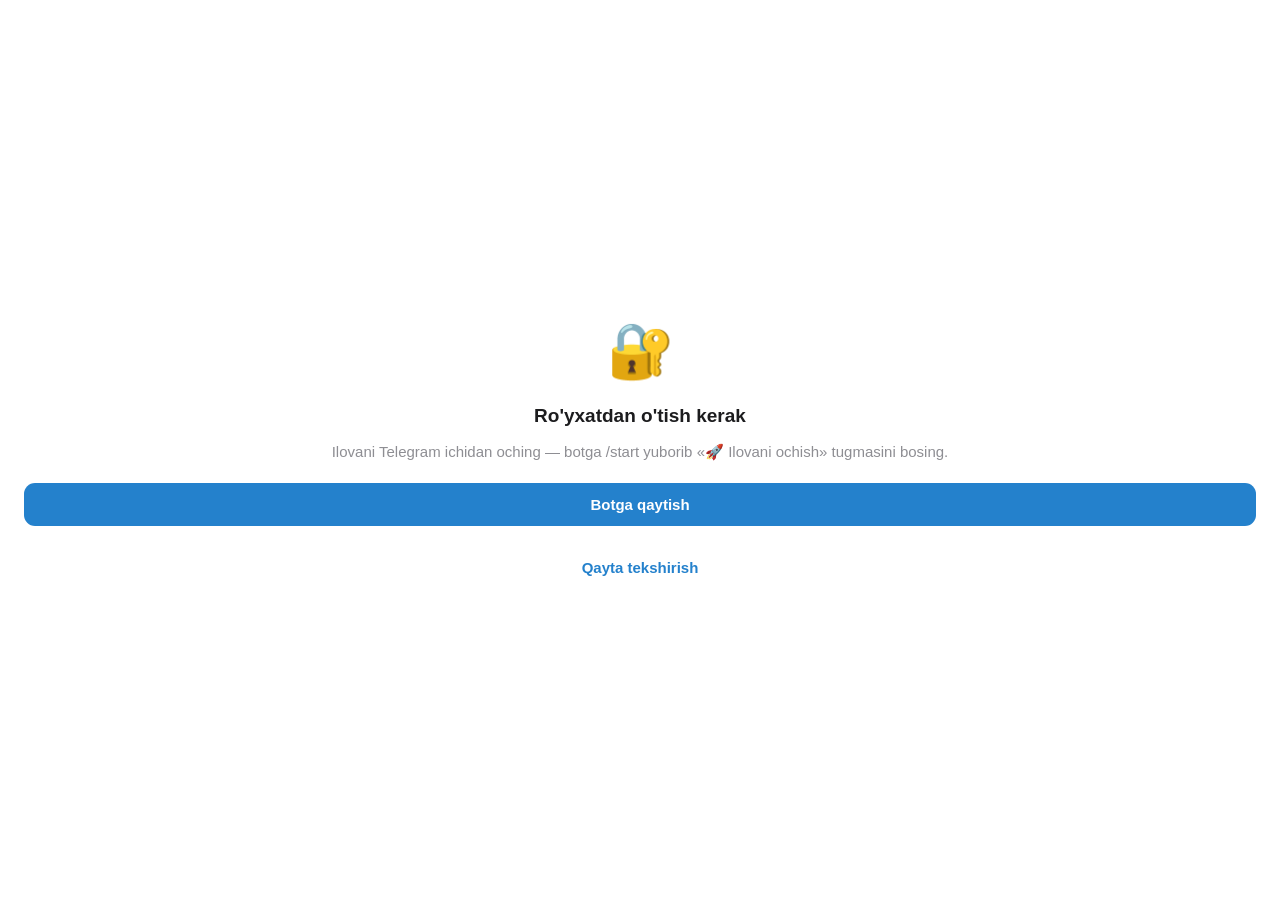
==== index.html @ 8372ec49 "Pages 404 tuzatildi: Pages'ni o'zi yoqadigan deploy workflow - .github/workflows/deploy-pages.yml: c" ====
<!DOCTYPE html>
<html lang="uz">
<head>
  <meta charset="UTF-8">
  <meta name="viewport" content="width=device-width, initial-scale=1.0">
  <title>Zimmer</title>
  <!--
    Zaxira sahifa. GitHub Pages "main / (root)" rejimida yoqilgan bo'lsa,
    foydalanuvchi shu faylga tushadi va ilovaga (docs/) yo'naltiriladi.
    Telegram initData'ni manzilning # (hash) qismida yuboradi — shuning
    uchun yo'naltirishda search va hash ALBATTA saqlanadi.
  -->
  <style>
    body {
      margin: 0; min-height: 100vh;
      display: flex; flex-direction: column;
      align-items: center; justify-content: center; gap: 14px;
      font-family: -apple-system, BlinkMacSystemFont, "Segoe UI", Roboto, sans-serif;
      background: #ffffff; color: #1c1c1e; text-align: center; padding: 24px;
    }
    .spinner {
      width: 32px; height: 32px;
      border: 3px solid rgba(128,128,128,.25);
      border-top-color: #2481cc; border-radius: 50%;
      animation: spin .8s linear infinite;
    }
    @keyframes spin { to { transform: rotate(360deg); } }
    a { color: #2481cc; }
    p { color: #8e8e93; margin: 0; }
  </style>
  <script>
    // Ilovaga yo'naltirish (query va hash saqlanadi)
    location.replace("docs/" + location.search + location.hash);
  </script>
</head>
<body>
  <div class="spinner"></div>
  <p>Ilova yuklanmoqda...</p>
  <p><a id="link" href="docs/">Ochilmasa, bu yerga bosing</a></p>
  <script>
    document.getElementById("link").href = "docs/" + location.search + location.hash;
  </script>
</body>
</html>
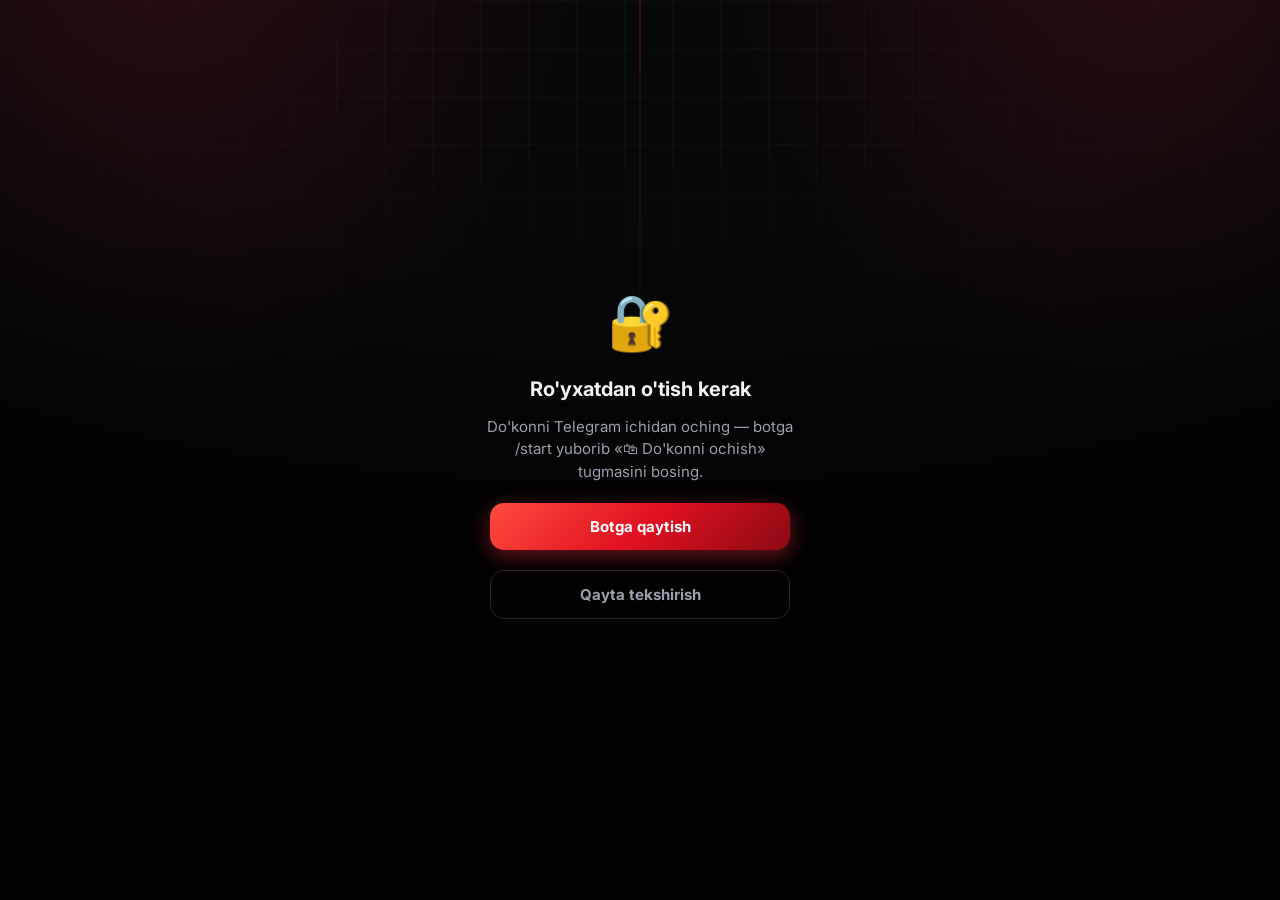
==== commit afc5c035: "Fix DOCTYPE declaration in index.html" ====
--- a/index.html
+++ b/index.html
@@ -1,4 +1,4 @@
-<!DOCTYPE html>
+ <!DOCTYPE html>
 <html lang="uz">
 <head>
   <meta charset="UTF-8">
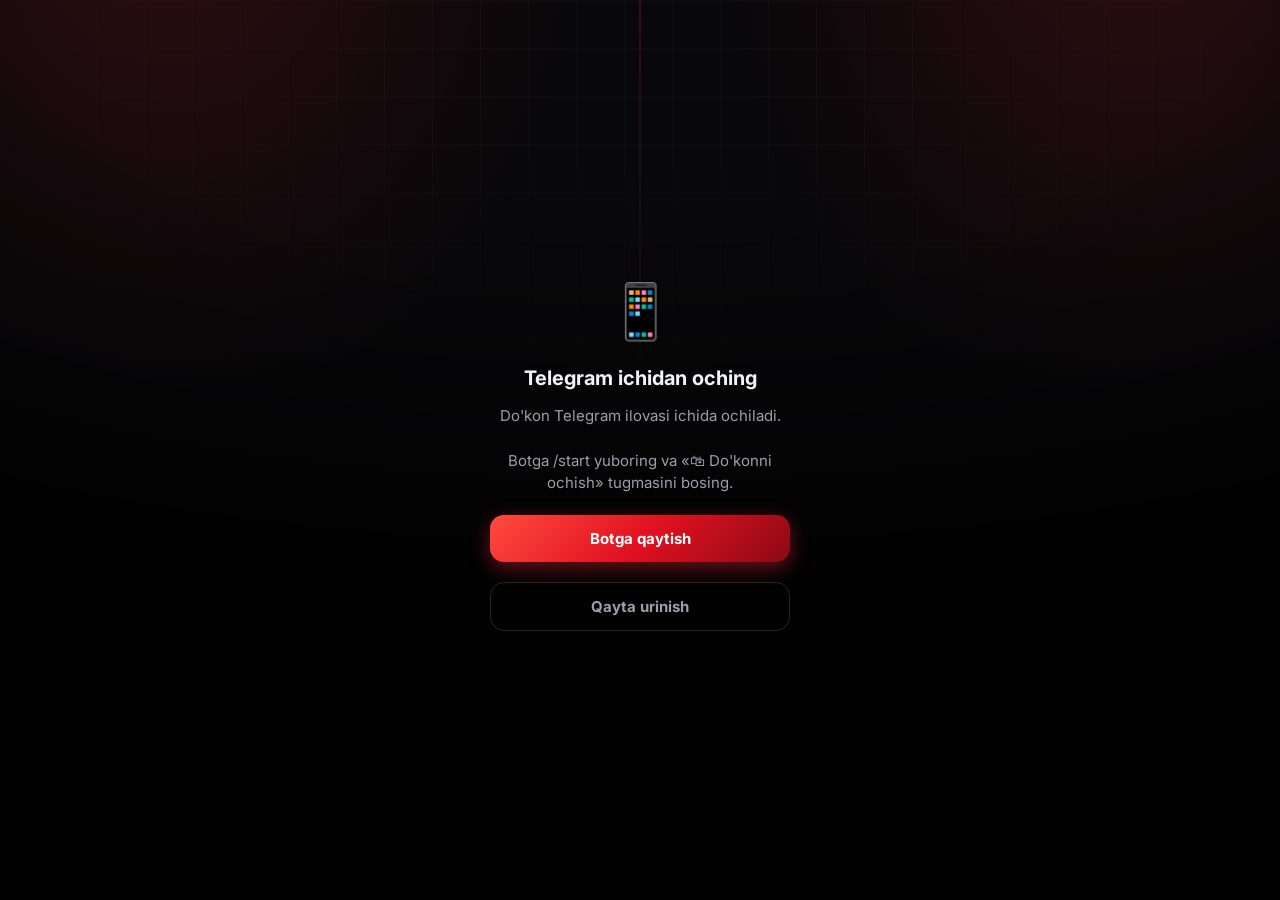
==== commit 3bcb4af5: "Mini App: 667efbd commitidan yangilandi" ====
--- a/index.html
+++ b/index.html
@@ -1,44 +1,1006 @@
- <!DOCTYPE html>
+<!DOCTYPE html>
 <html lang="uz">
 <head>
   <meta charset="UTF-8">
-  <meta name="viewport" content="width=device-width, initial-scale=1.0">
-  <title>Zimmer</title>
-  <!--
-    Zaxira sahifa. GitHub Pages "main / (root)" rejimida yoqilgan bo'lsa,
-    foydalanuvchi shu faylga tushadi va ilovaga (docs/) yo'naltiriladi.
-    Telegram initData'ni manzilning # (hash) qismida yuboradi — shuning
-    uchun yo'naltirishda search va hash ALBATTA saqlanadi.
-  -->
-  <style>
-    body {
-      margin: 0; min-height: 100vh;
-      display: flex; flex-direction: column;
-      align-items: center; justify-content: center; gap: 14px;
-      font-family: -apple-system, BlinkMacSystemFont, "Segoe UI", Roboto, sans-serif;
-      background: #ffffff; color: #1c1c1e; text-align: center; padding: 24px;
-    }
-    .spinner {
-      width: 32px; height: 32px;
-      border: 3px solid rgba(128,128,128,.25);
-      border-top-color: #2481cc; border-radius: 50%;
-      animation: spin .8s linear infinite;
-    }
-    @keyframes spin { to { transform: rotate(360deg); } }
-    a { color: #2481cc; }
-    p { color: #8e8e93; margin: 0; }
-  </style>
+  <!-- ZOOM BUTUNLAY O'CHIRILGAN (mahsulot qarori): ilova butun ekran
+       bo'lib rasm kabi kattalashmasin. `user-scalable=no` + `maximum-scale=1`
+       Android WebView'da yetarli; iOS (Telegram WKWebView) buni e'tiborsiz
+       qoldiradi, shuning uchun pastda pinch/double-tap jestlari JS bilan ham
+       to'xtatiladi. Skroll va swipe (stories, karusel) ISHLAYVERADI. -->
+  <meta name="viewport" content="width=device-width, initial-scale=1.0, maximum-scale=1.0, user-scalable=no, viewport-fit=cover">
+  <meta name="theme-color" content="#08080a">
+  <title>ZIMMER — Avtotuning</title>
+
+  <link rel="preconnect" href="https://fonts.googleapis.com">
+  <link rel="preconnect" href="https://fonts.gstatic.com" crossorigin>
+  <link href="https://fonts.googleapis.com/css2?family=Inter:wght@400;500;600;700;800;900&display=swap" rel="stylesheet">
+  <link rel="stylesheet" href="styles.css?v=68">
+  <script src="https://telegram.org/js/telegram-web-app.js"></script>
+  <!-- Zoom jestlarini to'xtatish. `touch-action: manipulation` (CSS)
+       double-tap zoom'ni o'chiradi va BOSISHNI buzmaydi; quyidagi JS esa
+       pinch (ikki barmoq) zoom'ni to'xtatadi. Bir barmoqli bosish/skroll
+       hech qanday ta'sirlanmaydi. -->
   <script>
-    // Ilovaga yo'naltirish (query va hash saqlanadi)
-    location.replace("docs/" + location.search + location.hash);
+    (function () {
+      // iOS Safari / WKWebView: pinch = gesture* hodisalari
+      ["gesturestart", "gesturechange", "gestureend"].forEach(function (ev) {
+        document.addEventListener(ev, function (e) { e.preventDefault(); }, { passive: false });
+      });
+      // Boshqa WebView'lar: ikki (yoki ko'p) barmoqli tegishni bloklaymiz
+      document.addEventListener("touchmove", function (e) {
+        if (e.touches && e.touches.length > 1) e.preventDefault();
+      }, { passive: false });
+      // Desktop: Ctrl + g'ildirak va Ctrl +/-/0 bilan zoom
+      document.addEventListener("wheel", function (e) {
+        if (e.ctrlKey) e.preventDefault();
+      }, { passive: false });
+      document.addEventListener("keydown", function (e) {
+        if ((e.ctrlKey || e.metaKey) && ["+", "-", "=", "0"].indexOf(e.key) !== -1) {
+          e.preventDefault();
+        }
+      });
+    })();
   </script>
 </head>
 <body>
-  <div class="spinner"></div>
-  <p>Ilova yuklanmoqda...</p>
-  <p><a id="link" href="docs/">Ochilmasa, bu yerga bosing</a></p>
-  <script>
-    document.getElementById("link").href = "docs/" + location.search + location.hash;
-  </script>
+
+<!-- fon effektlari -->
+<div class="fx" aria-hidden="true">
+  <div class="fx-grid"></div>
+  <div class="fx-beam fx-beam-1"></div>
+  <div class="fx-beam fx-beam-2"></div>
+  <div class="fx-vignette"></div>
+</div>
+
+<!-- ==================== SPLASH / SALOM ====================
+     Sodda: faqat salomlashuv. Maydadan kattalashib chiroyli chiqadi,
+     so'ng bosh menyu o'zi ochiladi (tugma bosish shart emas). -->
+<section id="splash" class="splash">
+  <div class="splash-hello" id="splash-hello">
+    <div class="hello-skeleton"></div>
+  </div>
+</section>
+
+<!-- ==================== TO'SIQ EKRANI (oxirgi chora) ====================
+     DIQQAT: sarlavha ilgari QATTIQ «Ro'yxatdan o'tish kerak» deb yozilgan edi
+     va `gate()` faqat pastdagi matnni o'zgartirardi. Natijada server o'chganda
+     ham mijoz «Ro'yxatdan o'tish kerak» degan YOLG'ON xabarni ko'rardi —
+     vaholanki u allaqachon ro'yxatda edi.
+
+     Endi sarlavha ham `gate()` orqali o'rnatiladi va bu ekran faqat HAQIQATAN
+     iloji yo'q holatda (Telegram tashqarisida ochilganda) chiqadi. -->
+<section id="gate" class="gate hidden">
+  <div class="gate-icon" id="gate-icon">⏳</div>
+  <h2 id="gate-title">Bir lahza…</h2>
+  <p id="gate-text">Ma'lumotlar yuklanmoqda.</p>
+  <button class="btn btn-primary" id="gate-close">Botga qaytish</button>
+  <button class="btn btn-ghost" id="gate-retry">Qayta urinish</button>
+</section>
+
+<!-- ==================== KONFIGURATOR ==================== -->
+<section id="flow" class="page hidden">
+  <header class="topbar">
+    <button class="icon-btn" id="flow-back" aria-label="Orqaga">‹</button>
+    <div class="topbar-mid">
+      <div class="topbar-title" id="flow-title">Mashinani tanlang</div>
+      <div class="topbar-sub" id="flow-sub">1-qadam / 4</div>
+    </div>
+    <button class="icon-btn ghost" id="flow-close" aria-label="Yopish">✕</button>
+  </header>
+
+  <div class="progress"><i id="progress-fill"></i></div>
+
+  <!-- fara jonli ko'rinishi: ro'yxat aylanganda joyida turadi (sticky) -->
+  <div class="preview hidden" id="preview">
+    <div class="preview-stage">
+      <div class="preview-halo"></div>
+      <div class="preview-svg" id="headlight"></div>
+      <div class="preview-media hidden" id="preview-media"></div>
+      <div class="preview-tabs hidden" id="preview-tabs"></div>
+    </div>
+    <div class="preview-caption" id="preview-caption"></div>
+  </div>
+
+  <div class="flow-body">
+    <!-- 1. mashina -->
+    <div class="step" id="fstep-car">
+      <h2 class="step-title">Mashinangiz qaysi?</h2>
+      <p class="step-sub">Faqat modelingizga mos yechimlarni ko'rsatamiz</p>
+      <div class="cars" id="cars"></div>
+    </div>
+
+    <!-- 2. bi-led -->
+    <div class="step hidden" id="fstep-biled">
+      <h2 class="step-title">Bi&#8209;LED linzani tanlang</h2>
+      <p class="step-sub">Fara ichiga o'rnatiladigan linza — yorug'lik shu yerdan chiqadi</p>
+      <div class="opts" id="biled-list"></div>
+    </div>
+
+    <!-- 3. ochki -->
+    <div class="step hidden" id="fstep-shroud">
+      <h2 class="step-title">Ochki (maska)</h2>
+      <p class="step-sub">Linza ustidagi bezak halqa — faraning yuzi shu bilan belgilanadi</p>
+      <div class="opts" id="shroud-list"></div>
+    </div>
+
+    <!-- 4. optika rangi -->
+    <div class="step hidden" id="fstep-color">
+      <h2 class="step-title">Fara optikasi rangi</h2>
+      <p class="step-sub">Korpus va reflektor rangi</p>
+      <div class="swatches" id="color-list"></div>
+    </div>
+
+    <!-- 5. yakun -->
+    <div class="step hidden" id="fstep-summary">
+      <h2 class="step-title">Konfiguratsiya tayyor</h2>
+      <p class="step-sub">Tekshirib, buyurtmani yuboring</p>
+      <div class="summary card" id="summary"></div>
+      <label class="field">
+        <span>📝 Izoh (ixtiyoriy)</span>
+        <textarea id="order-comment" rows="2" placeholder="Masalan: shanba kuni kelmoqchiman"></textarea>
+      </label>
+      <div class="trust">
+        <div><b>🛡</b> 1 yil kafolat</div>
+        <div><b>🔧</b> Professional o'rnatish</div>
+        <div><b>💳</b> Bo'lib to'lash mumkin</div>
+      </div>
+    </div>
+  </div>
+
+  <div class="sticky-cta hidden" id="flow-cta">
+    <div class="cta-total">
+      <span>Jami</span>
+      <b id="flow-total">0</b>
+    </div>
+    <button class="btn btn-primary" id="flow-next">Davom etish</button>
+  </div>
+</section>
+
+<!-- ==================== ASOSIY MENYU ==================== -->
+<section id="home" class="page hidden">
+  <header class="home-header">
+    <div class="brand">
+      <span class="brand-mark">Z</span>
+      <div class="brand-txt"><b>ZIMMER</b><small>Zimmer avtotuning</small></div>
+    </div>
+    <button class="car-chip" id="car-chip"><i>🚗</i><span id="car-chip-name">—</span><em>▾</em></button>
+
+    <!-- ======================================================================
+         TEPADAGI AMAL TUGMALARI
+
+         NEGA GURUHGA OLINDI
+         Ilgari bu tugmalar `.home-header` ning BEVOSITA farzandlari edi va
+         header `justify-content: space-between` bo'lgani uchun ular bir-biridan
+         uzoqlashib ketardi. ❤️ Saqlangan tugmasi qo'shilgandan keyin esa ular
+         «ZIMMER» yozuvi bilan mashina chipini siqib qo'yardi.
+         Endi hammasi o'ngdagi bitta guruhda, orasi ixcham.
+
+         NEGA ❤️ AYNAN SHU YERDA
+         Saqlangan pastdagi navigatsiyada edi va u YETTITA tugmaga cho'zilgan
+         edi (adminda) — yozuvlar uch nuqtaga aylanardi. Endi nav beshta
+         asosiy bo'lim bilan qoladi, ❤️ esa doim ko'rinadigan tepa qatorda.
+         🎓 Shogird esa o'ng pastdagi suzuvchi 🎓 tugmaga ko'chdi (`#sg-fab`).
+         ====================================================================== -->
+    <div class="home-acts">
+      <!-- Zaxira rejim belgisi.
+           Ilgari pastda katta sariq chiziq chiqardi va u bezovta qilgani
+           uchun BUTUNLAY olib tashlangan edi — natijada mijoz buyurtma
+           bloklanganini faqat «Rasmiylashtirish» ni bosganda bilardi.
+           Endi kichik belgi: joy egallamaydi, lekin holat ko'rinadi. -->
+      <button
+        class="offline-badge hidden"
+        id="offline-badge"
+        type="button"
+        aria-label="Server bilan aloqa yo'q — faqat ko'rish mumkin"
+        title="Server bilan aloqa yo'q"
+      >☁️</button>
+
+      <!-- Fon musiqasi tugmasi.
+           Musiqa qo'shilmagan bo'lsa BUTUNLAY yashiriladi (`paintMusicBtn`) —
+           bosilganda hech narsa bo'lmaydigan tugma turmasin.
+
+           DIQQAT: brauzer ovozni o'zi boshlamaydi (Chrome/Safari qoidasi),
+           shuning uchun boshlash uchun aynan shu tugma kerak. Tanlov
+           eslab qolinadi va keyingi kirishda o'zi davom etadi. -->
+      <button
+        class="music-btn hidden"
+        id="music-btn"
+        type="button"
+        aria-pressed="false"
+        aria-label="Fon musiqasini yoqish"
+      >🔇</button>
+
+      <!-- Saqlanganlar — musiqa tugmasi YONIDA (ilgari pastdagi navigatsiyada).
+           Ustidagi son saqlangan tovarlar sonini ko'rsatadi; nol bo'lsa
+           yashiriladi (bo'sh doira bezovta qiladi). -->
+      <button
+        class="hdr-btn"
+        id="saved-open"
+        type="button"
+        aria-label="Saqlanganlar"
+        title="Saqlanganlar"
+      >❤️<b class="hdr-dot hidden" id="saved-dot" aria-hidden="true">0</b></button>
+    </div>
+  </header>
+
+  <!-- DIQQAT: «Xayrli tong / Xayrli kun / Xayrli kech» salomlashuv bloki
+       ATAYLAB OLIB TASHLANDI. U har ochilishda bir xil gap takrorlab,
+       ekranning eng qimmatli tepa qismini egallab turardi. -->
+
+  <div class="stories" id="stories"></div>
+
+  <!-- ==========================================================================
+       TEZ O'TISH PLITKALARI BUTUNLAY OLIB TASHLANDI
+
+       Bu qatorda «Konfigurator», «Navbat» va «Shogird» plitkalari turardi.
+       Uchalasi ham BOSHQA JOYDA allaqachon bor:
+
+         * Konfigurator va Navbat  ->  «🛠 Xizmatlar» bo'limi (har xizmatning
+           o'z oynasi, narxi va navbat tugmasi bilan);
+         * Shogird                 ->  o'ng pastdagi suzuvchi 🎓 tugma (`#sg-fab`).
+
+       Ya'ni plitkalar hech qanday YANGI yo'l ochmasdi — faqat stories
+       bilan banner orasida bir qator joy egallab, mahsulotlarni pastga
+       surib turardi. Bosh sahifaning maqsadi — DO'KON.
+
+       Ilgari bu yerda «Saqlangan» va «Savatcha» ham bo'lgan va aynan shu
+       sabab (pastdagi menyuda takrorlanishi) olib tashlangan edi.
+       ========================================================================== -->
+
+  <div class="banner-wrap">
+    <div class="banners" id="banners"></div>
+    <div class="dots" id="banner-dots"></div>
+  </div>
+
+  <!-- DIQQAT: «Bi-LED konfigurator» bloki va «O'rnatishga navbat» bo'limi
+       bosh menyudan OLIB TASHLANDI. Ikkisi ham endi pastdagi
+       «🛠 Xizmatlar» bo'limida (`#services`) — barcha xizmatlar bitta
+       joyda turadi, bosh menyu esa do'kon uchun bo'shab qoldi. -->
+
+  <section class="sec" id="catalog-sec">
+    <div class="sec-head">
+      <h3 class="sec-title">🛍 Mahsulotlar</h3>
+      <span class="sec-count" id="products-count" aria-live="polite"></span>
+    </div>
+    <!-- ====================================================================
+         QIDIRUV VA SARALASH
+
+         ILGARI BUTUN ILOVADA TOVAR QIDIRUVI YO'Q EDI. Mijoz faqat
+         kategoriya chiplari bilan ko'rardi: «H4 linza» kerak bo'lsa
+         qo'lda varaqlab, topmasa ketardi.
+
+         `p.car_id` bazada allaqachon bor va kartochka hatto
+         «✓ Mashinangizga mos» yozuvini CHIZARDI — lekin filtr yo'q edi.
+         ==================================================================== -->
+    <div class="shop-tools">
+      <div class="shop-search">
+        <span class="shop-search-i" aria-hidden="true">🔍</span>
+        <input
+          type="search"
+          id="shop-q"
+          placeholder="Tovar nomi yoki kodi…"
+          autocomplete="off"
+          enterkeyhint="search"
+          aria-label="Tovarlar orasidan qidirish"
+        >
+        <button class="shop-search-x hidden" id="shop-q-clear" type="button" aria-label="Qidiruvni tozalash">✕</button>
+      </div>
+      <div class="shop-filters">
+        <button class="chip chip-f" id="shop-f-car" type="button" aria-pressed="false">
+          🚗 Mashinamga mos
+        </button>
+        <button class="chip chip-f" id="shop-f-stock" type="button" aria-pressed="false">
+          ✅ Faqat bor
+        </button>
+        <label class="shop-sort">
+          <select id="shop-sort" aria-label="Saralash tartibi">
+            <option value="new">Yangi avval</option>
+            <option value="cheap">Arzon avval</option>
+            <option value="dear">Qimmat avval</option>
+            <option value="name">Nom bo'yicha</option>
+          </select>
+        </label>
+      </div>
+    </div>
+    <!-- Kategoriya chiplari: ilgari `renderCatalog` ularni tozalab
+         YASHIRARDI, ya'ni butun katalog bitta uzun ro'yxat edi va filtr
+         yo'q edi. Endi ular ishlaydi. -->
+    <div class="chips hidden" id="cats"></div>
+    <!-- Qidiruv AYNAN topmagan, lekin o'xshash tovarlar chiqqan holat.
+         Bo'lmasa mijoz nima uchun boshqa nomli tovar chiqqanini
+         tushunmaydi va qidiruv buzuqdek tuyuladi. -->
+    <p class="shop-hint hidden" id="shop-hint" role="status"></p>
+    <div class="grid" id="products"></div>
+    <p class="empty hidden" id="products-empty">Bu bo'limda hozircha mahsulot yo'q.</p>
+  </section>
+</section>
+
+<!-- ==========================================================================
+     XIZMATLAR
+
+     Ilgari «konfigurator» pastdagi navigatsiyada alohida bo'lim edi, navbat
+     esa bosh menyudagi bitta kartochka — qolgan xizmatlar (polirovka, chexol
+     tikish, shisha almashtirish...) hech qayerda ko'rinmasdi.
+
+     Endi hammasi shu bo'limda. Har xizmat O'ZINING narxi, kafolati,
+     davomiyligi va ALOHIDA navbat oqimiga ega. Kartochka dizaynlari ham
+     har xil (`SERVICE_THEMES`) — ro'yxat bir xil kulrang qatorlar bo'lib
+     ko'rinmasin.
+     ========================================================================== -->
+<section id="services" class="page hidden">
+  <header class="topbar static">
+    <div class="topbar-mid">
+      <div class="topbar-title">🛠 Xizmatlar</div>
+      <div class="topbar-sub" id="sv-sub">Narx va navbat</div>
+    </div>
+    <button class="icon-btn ghost" id="sv-refresh" aria-label="Yangilash">↻</button>
+  </header>
+  <div class="pad">
+    <!-- Xizmatlar TUGMA-PLITKA ko'rinishida (admin panelidagi kabi).
+         Har biri bosilganda alohida oyna (`#service`) ochiladi. -->
+    <div class="svt-grid" id="sv-list"></div>
+  </div>
+</section>
+
+<!-- ==========================================================================
+     BITTA XIZMAT — ALOHIDA OYNA
+
+     Plitka bosilganda shu oyna ochiladi. Ichida xizmatning to'liq
+     ko'rinishi (temaga xos dizayn), narxi, kafolati, davomiyligi va
+     pastda yopishgan yakka tugma (navbat yoki konfigurator).
+
+     Navbar ATAYLAB yashiriladi: bu alohida oyna va pastda o'zining
+     tugmasi bor — ikki panel ustma-ust turishi siqiq ko'rinardi.
+     ========================================================================== -->
+<section id="service" class="page hidden">
+  <header class="topbar static">
+    <button class="icon-btn" id="sd-back" aria-label="Orqaga">‹</button>
+    <div class="topbar-mid">
+      <div class="topbar-title" id="sd-title">Xizmat</div>
+      <div class="topbar-sub" id="sd-sub"></div>
+    </div>
+  </header>
+  <div class="pad" id="sd-body"></div>
+  <div class="sd-bar" id="sd-bar">
+    <button class="btn btn-primary sd-cta" id="sd-cta">🗓 Navbat olish</button>
+  </div>
+</section>
+
+<!-- ==================== SAVATCHA ==================== -->
+<section id="cart" class="page hidden">
+  <header class="topbar static">
+    <div class="topbar-mid"><div class="topbar-title">🧺 Savatcha</div></div>
+  </header>
+  <div class="pad">
+    <!-- bepul yetkazib berishgacha progress (animatsiyali) -->
+    <div class="cart-progress-wrap hidden" id="cart-progress-wrap">
+      <div class="cart-progress-text" id="cart-progress-msg"></div>
+      <div class="cart-progress-container"><i class="cart-progress-bar" id="cart-progress-bar"></i></div>
+    </div>
+
+    <div id="cart-items"></div>
+    <p class="empty hidden" id="cart-empty"></p>
+
+    <!-- pastga yopishadigan panel: jami + kafolat + tugma -->
+    <div class="cart-checkout-bar hidden" id="cart-checkout">
+      <div class="cart-total-footer">
+        <span>Jami <i id="cart-total-n"></i></span>
+        <b id="cart-total-sum">0</b>
+      </div>
+
+      <!-- Ishonch belgilari.
+           DIQQAT: «7 kun / Qaytarish» va «1–2 kun» ATAYLAB OLIB TASHLANDI —
+           bunday shartlar amalda berilmaydi. Kafolat muddati endi har
+           tovarning O'ZIDA (admin panelda qo'yiladi), shu sababli bu yerda
+           umumiy «1 yil» ham yozilmaydi. -->
+      <div class="cart-trust">
+        <div class="ct-badge"><i>🚚</i><b>Kuryer</b><small id="ct-city">Samarqand</small></div>
+        <div class="ct-badge"><i>📦</i><b>BTS Pochta</b><small>Butun O'zbekiston</small></div>
+        <div class="ct-badge"><i>🛡</i><b>Kafolat</b><small>Tovarga qarab</small></div>
+      </div>
+
+      <!-- Telefon, manzil va usul keyingi bosqichda so'raladi -->
+      <button class="btn btn-primary" id="order-submit">Rasmiylashtirish →</button>
+    </div>
+  </div>
+</section>
+
+<!-- ==========================================================================
+     RASMIYLASHTIRISH — ALOHIDA TO'LIQ EKRANLI OYNA (uch qadam)
+
+     NEGA ALOHIDA BO'LIM
+     Ilgari bu oqim pastdan chiqadigan panelda (`#sheet`) edi: ism/telefon,
+     yetkazib berish va to'lov bitta 88vh balandlikdagi oynachaga sig'ardi.
+     Muammolari:
+       * uzun forma (BTS filiallari, xarita, karta rekvizitlari) ichida
+         IKKI QATLAM skroll bo'lib qolardi — panel ham, sahifa ham surilardi;
+       * qadamlar orasida qaytish YO'Q edi: «orqaga» panelni butunlay yopib,
+         tanlangan manzil va usul yo'qolardi;
+       * mijoz qaysi qadamda turganini va nechta qadam qolganini ko'rmasdi.
+
+     Endi bu `#home` / `#cart` kabi to'liq ekranli ALOHIDA bo'lim: tepada
+     sarlavha va qadam ko'rsatkichi, «‹» bir qadam orqaga, «✕» savatga
+     qaytaradi. Pastdagi suzuvchi navbar yashiriladi — oyna to'liq ekran.
+     ========================================================================== -->
+<section id="checkout" class="page hidden">
+  <header class="topbar static">
+    <button class="icon-btn" id="co-back" aria-label="Orqaga">‹</button>
+    <div class="topbar-mid">
+      <div class="topbar-title" id="co-title">Rasmiylashtirish</div>
+      <div class="topbar-sub" id="co-sub">1-qadam / 3</div>
+    </div>
+    <button class="icon-btn ghost" id="co-close" aria-label="Savatga qaytish">✕</button>
+  </header>
+  <!-- Qadam ko'rsatkichi (bajarilganiga qaytish uchun bosiladi) -->
+  <div class="co-rail" id="co-steps"></div>
+  <div class="pad" id="co-body"></div>
+</section>
+
+<!-- ==================== KABINET ==================== -->
+<section id="profile" class="page hidden">
+  <header class="topbar static">
+    <div class="topbar-mid"><div class="topbar-title">👤 Kabinet</div></div>
+  </header>
+  <div class="pad">
+    <!-- VIP mijoz kartasi -->
+    <div class="pf-card">
+      <div class="pf-glow"></div>
+      <div class="pf-head">
+        <div class="pf-avatar-wrap">
+          <div class="pf-avatar" id="pf-avatar">M</div>
+          <div class="pf-vip-ring"></div>
+        </div>
+        <div class="pf-meta">
+          <h3 id="pf-name">Mijoz</h3>
+          <p id="pf-id">ID: —</p>
+          <div class="pf-since" id="pf-since">Zimmer mijozi</div>
+        </div>
+        <button class="pf-edit" id="pf-edit" aria-label="Tahrirlash">
+          <svg viewBox="0 0 24 24" width="16" height="16" fill="currentColor"><path d="M3 17.25V21h3.75L17.81 9.94l-3.75-3.75L3 17.25zM20.71 7.04c.39-.39.39-1.02 0-1.41l-2.34-2.34c-.39-.39-1.02-.39-1.41 0l-1.83 1.83 3.75 3.75 1.83-1.83z"/></svg>
+        </button>
+      </div>
+    </div>
+
+    <!-- statistika (count-up) -->
+    <div class="pf-stats">
+      <div class="pf-stat"><b id="pf-stat-orders">0</b><span>Buyurtma</span></div>
+      <div class="pf-stat"><b id="pf-stat-bookings">0</b><span>Navbat</span></div>
+      <div class="pf-stat"><b id="pf-stat-saved">0</b><span>Saqlangan</span></div>
+    </div>
+
+    <div id="phone-warn" class="hidden"></div>
+
+    <!-- mening mashinam -->
+    <div class="pf-block">
+      <div class="pf-block-head">
+        <h4>🚗 Mening mashinam</h4>
+        <button class="pf-mini-btn" id="change-car">O'zgartirish</button>
+      </div>
+      <div class="pf-car-info" id="profile-car">Belgilanmagan</div>
+    </div>
+
+    <!-- ==========================================================
+         BUYURTMALARIM — UCH BO'LIM, UCH ALOHIDA OYNA
+
+         Ilgari uchala ro'yxat (Bi-LED, navbat, mahsulot) shu yerda
+         ketma-ket chizilardi. Buyurtma ko'paygan mijozda kabinet
+         cho'zilib ketardi va menyu tugmalari ekrandan chiqib qolardi.
+
+         Endi admin panelidagi mantiq (`admin-shop.js` → `KINDS`)
+         mijozga moslandi: har bo'lim ALOHIDA to'liq ekranli oyna
+         (`#orders`), plitkada esa soni, oxirgi holati va yangilar
+         belgisi turadi.
+         ========================================================== -->
+    <h3 class="sec-title">📋 Buyurtmalarim</h3>
+    <div class="mo-hub" id="mo-hub">
+      <button class="mo-tile" id="mo-open-order" data-kind="order">
+        <span class="mo-tile-ic">📦</span>
+        <span class="mo-tile-tx">
+          <b>Mahsulot buyurtmalari</b>
+          <small id="mo-sum-order">Yuklanmoqda…</small>
+        </span>
+        <span class="mo-tile-n" id="mo-cnt-order">0</span>
+        <span class="mo-tile-badge hidden" id="mo-new-order">0</span>
+        <span class="mo-tile-go">›</span>
+      </button>
+      <button class="mo-tile" id="mo-open-biled" data-kind="biled">
+        <span class="mo-tile-ic">🔥</span>
+        <span class="mo-tile-tx">
+          <b>Bi&#8209;LED buyurtmalarim</b>
+          <small id="mo-sum-biled">Yuklanmoqda…</small>
+        </span>
+        <span class="mo-tile-n" id="mo-cnt-biled">0</span>
+        <span class="mo-tile-badge hidden" id="mo-new-biled">0</span>
+        <span class="mo-tile-go">›</span>
+      </button>
+      <button class="mo-tile" id="mo-open-booking" data-kind="booking">
+        <span class="mo-tile-ic">🗓</span>
+        <span class="mo-tile-tx">
+          <b>Navbatlarim</b>
+          <small id="mo-sum-booking">Yuklanmoqda…</small>
+        </span>
+        <span class="mo-tile-n" id="mo-cnt-booking">0</span>
+        <span class="mo-tile-badge hidden" id="mo-new-booking">0</span>
+        <span class="mo-tile-go">›</span>
+      </button>
+    </div>
+
+    <!-- profil menyusi -->
+    <div class="pf-menu">
+      <button class="pf-menu-item" id="pf-addresses">
+        <span class="left"><i>📍</i> Manzillarim</span>
+        <em><span class="pf-menu-hint" id="pf-addr-hint"></span> ›</em>
+      </button>
+      <button class="pf-menu-item" id="pf-contact">
+        <span class="left"><i>📞</i> Biz bilan aloqa</span><em>›</em>
+      </button>
+      <button class="pf-menu-item" id="pf-trust">
+        <span class="left"><i>🛡</i> Kafolat va yetkazib berish</span><em>›</em>
+      </button>
+      <button class="pf-menu-item danger" id="pf-clear-cache">
+        <span class="left"><i>↻</i> Ilovani yangilash</span><em>↻</em>
+      </button>
+    </div>
+  </div>
+</section>
+
+<!-- ==========================================================================
+     BUYURTMALARIM — UMUMIY OYNA (uch bo'lim uchun bitta qolip)
+
+     NEGA BITTA SAHIFA, LEKIN UCH OYNA
+     Mijoz uchun bular uch alohida oyna: kabinetdagi uch tugma uch xil
+     ro'yxatni ochadi, sarlavha va tugmalar ham har xil. Kod tomonida esa
+     bitta qolip — chunki uchalasining tuzilishi bir xil (xulosa, qidiruv,
+     filtr, kartochkalar). Uchta nusxa yozilsa, ertaga kartochka
+     o'zgarganda uchtasini yangilash kerak bo'lardi va bittasi eskirib
+     qolardi (aynan shu xato ilgari holat lug'atlarida bo'lgan).
+
+     Qaysi bo'lim ochilgani `S.moKind` da: "order" | "biled" | "booking".
+     ========================================================================== -->
+<section id="orders" class="page hidden">
+  <header class="topbar static">
+    <button class="icon-btn" id="mo-back" aria-label="Orqaga">‹</button>
+    <div class="topbar-mid">
+      <div class="topbar-title" id="mo-title">Buyurtmalarim</div>
+      <div class="topbar-sub" id="mo-sub"></div>
+    </div>
+    <button class="icon-btn ghost" id="mo-refresh" aria-label="Yangilash">↻</button>
+  </header>
+
+  <!-- Pastga tortib yangilash ko'rsatkichi -->
+  <div class="mo-ptr" id="mo-ptr"><span class="mo-ptr-spin">↻</span><b id="mo-ptr-tx">Yangilash uchun tortib turing</b></div>
+
+  <div class="pad">
+    <!-- xulosa: soni · jarayonda · sarflangan -->
+    <div class="mo-stats" id="mo-stats"></div>
+
+    <!-- qidiruv: kod yoki tovar nomi bo'yicha -->
+    <div class="mo-search" id="mo-search">
+      <span class="mo-search-ic">🔍</span>
+      <input type="text" id="mo-q" placeholder="Kod yoki nom bo'yicha izlash…" autocomplete="off">
+      <button class="mo-search-x hidden" id="mo-q-clear" aria-label="Tozalash">✕</button>
+    </div>
+
+    <!-- filtr chiplari (admin panelidagi kabi, sanoq bilan) -->
+    <div class="ord-filters" id="mo-filters"></div>
+
+    <div id="mo-list"></div>
+  </div>
+</section>
+
+<!-- ==========================================================================
+     MANZILLARIM (Avto_A1 dagi manzil menejeri, Zimmer dizaynida)
+
+     Ilgari manzillar FAQAT rasmiylashtirish oynasining ichida ko'rinardi:
+     mijoz manzilni faqat buyurtma berayotganda ko'rar, tahrirlay olmas va
+     «asosiy» manzil tushunchasi yo'q edi. Endi kabinetda alohida bo'lim.
+
+     Saqlash joyi o'zgarmadi — `localStorage["zimmer_addresses"]`, ya'ni
+     rasmiylashtirish oynasi bilan YAGONA manba. Yozuvga faqat qo'shimcha
+     (majburiy bo'lmagan) maydonlar qo'shildi: `def`, `note`, `lat`, `lng`.
+     ========================================================================== -->
+<section id="addresses" class="page hidden">
+  <header class="topbar static">
+    <button class="icon-btn" id="ad-back" aria-label="Orqaga">‹</button>
+    <div class="topbar-mid">
+      <div class="topbar-title">📍 Manzillarim</div>
+      <div class="topbar-sub" id="ad-sub"></div>
+    </div>
+  </header>
+  <div class="pad">
+    <button class="ad-add" id="ad-add">
+      <span class="ad-add-ic">🗺</span>
+      <span class="ad-add-tx"><b>Xaritadan yangi manzil</b>
+        <small>Nuqtani belgilang — manzil o'zi topiladi</small></span>
+      <span class="ad-add-plus">+</span>
+    </button>
+    <div id="ad-list"></div>
+    <p class="ad-tip" id="ad-tip">💡 «Asosiy» deb belgilangan manzil buyurtma berayotganda o'zi tanlanadi.</p>
+  </div>
+</section>
+
+<!-- ==================== SAQLANGANLAR (alohida bo'lim) ==================== -->
+<section id="saved" class="page hidden">
+  <header class="topbar static">
+    <!-- «‹» tugmasi QO'SHILDI: bu bo'lim endi pastdagi navigatsiyada emas
+         (kirish nuqtasi bosh sahifaning tepa qatorida), shuning uchun
+         chiqish yo'li shu sarlavhada bo'lishi kerak. Navbar pastda
+         qolgani uchun boshqa bo'limga o'tish ham ishlaydi. -->
+    <button class="icon-btn" id="saved-back" aria-label="Orqaga">‹</button>
+    <div class="topbar-mid"><div class="topbar-title">❤️ Saqlanganlar</div></div>
+  </header>
+  <div class="pad">
+    <div class="saved" id="my-saved"></div>
+    <p class="empty hidden" id="saved-empty">Hali tovar saqlamagansiz. Tovar ustidagi ❤️ ni bosing.</p>
+  </div>
+</section>
+
+<!-- ==================== ADMIN PANEL (faqat adminlarga) ==================== -->
+<section id="admin" class="page hidden">
+  <header class="topbar static">
+    <button class="icon-btn" id="admin-back" aria-label="Orqaga">‹</button>
+    <div class="topbar-mid">
+      <div class="topbar-title" id="admin-title">Boshqaruv</div>
+      <div class="topbar-sub" id="admin-sub">Zimmer admin</div>
+    </div>
+    <button class="icon-btn ghost" id="admin-reload" aria-label="Yangilash">⟳</button>
+  </header>
+  <div class="pad" id="admin-body"></div>
+</section>
+
+<!-- ==========================================================================
+     🎓 SHOGIRD — ILOVA ICHIDAGI YORDAMCHI
+
+     NEGA KERAK
+     Ilovada ma'lumot BOR, lekin u tarqoq: narx «Xizmatlar» da, kafolat
+     tovar kartochkasida, yetkazib berish savatchada, ish vaqti esa
+     hech qayerda. Mijoz «faram xira bo'lib qolgan, nima qilsam bo'ladi?»
+     degan SODDA savolga javob topish uchun uch bo'limni varaqlashi
+     kerak edi — ko'pchilik esa shunchaki chiqib ketardi.
+
+     Botda AI yordamchi allaqachon bor, lekin uning ko'rsatmasi «mijozni
+     ilovaga olib borish» ga qurilgan — ilova ICHIDA bu foydasiz. Shogird
+     esa aksincha: mijoz qayerda turganini biladi va uni ILOVA ICHIDA
+     yo'naltiradi.
+
+     DIZAYN — QOLGAN BO'LIMLARDAN ATAYLAB BOSHQACHA
+     Bu yerda kartochka to'ri yo'q: yozishma oqimi, ustaxona shogirdi
+     ko'rinishidagi avatar va «Nima bo'ldi?» degan muammo plitkalari.
+     Navbar YASHIRILADI (`service` va `checkout` kabi): pastda yozish
+     maydoni turadi, ikki panel ustma-ust bo'lsa klaviatura ochilganda
+     ekran siqilib qolardi.
+
+     TUZILISHI
+       * salom bloki (`#sg-hero`) — faqat suhbat boshlanmaganda ko'rinadi;
+       * muammo plitkalari (`#sg-topics`) — bir bosishda savol yuboriladi;
+       * yozishma (`#sg-log`) — pufakchalar + javob ostidagi haqiqiy
+         xizmat/tovar kartochkalari (ular bazadan, modeldan EMAS);
+       * pastda yozish maydoni (`#sg-form`).
+     ========================================================================== -->
+<section id="shogird" class="page hidden">
+  <header class="topbar static sg-top">
+    <button class="icon-btn" id="sg-back" aria-label="Orqaga">‹</button>
+    <div class="topbar-mid">
+      <div class="topbar-title">🎓 Shogird</div>
+      <div class="topbar-sub" id="sg-sub">Ustaxona yordamchisi</div>
+    </div>
+    <!-- Suhbat boshlanmaguncha yashirin: bosiladigan, lekin hech narsa
+         qilmaydigan tugma turmasin. -->
+    <button class="icon-btn ghost hidden" id="sg-reset" aria-label="Yangi suhbat">↻</button>
+  </header>
+
+  <div class="sg-wrap">
+    <div class="sg-hero" id="sg-hero">
+      <div class="sg-ava">
+        <i class="sg-ava-ring" aria-hidden="true"></i>
+        <span aria-hidden="true">🎓</span>
+      </div>
+      <h2 class="sg-hi" id="sg-hi">Assalomu alaykum</h2>
+      <p class="sg-hi-sub">
+        Men Zimmer ustaxonasining shogirdiman. Fara, narx, kafolat yoki
+        navbat haqida so'rang — tushuntirib, yo'lini ko'rsatib beraman.
+      </p>
+      <div class="sg-topics" id="sg-topics"></div>
+    </div>
+
+    <!-- `aria-live="polite"` — javob kelganini skrinreader ham o'qiydi -->
+    <div class="sg-log" id="sg-log" aria-live="polite"></div>
+  </div>
+
+  <form class="sg-bar" id="sg-form" autocomplete="off">
+    <!-- `textarea`, `input` emas: mijoz ikki-uch gapli muammo yozadi va
+         matn ko'rinib turishi kerak. Balandligi JS bilan o'sadi. -->
+    <textarea
+      id="sg-in"
+      rows="1"
+      maxlength="700"
+      placeholder="Savolingizni yozing…"
+      enterkeyhint="send"
+      aria-label="Shogirdga savol"
+    ></textarea>
+    <button type="submit" class="sg-send" id="sg-send" aria-label="Yuborish">➤</button>
+  </form>
+</section>
+
+<!-- ==========================================================================
+     🎓 SHOGIRD — SUZUVCHI TUGMA (FAB)
+
+     Yordamchi endi bosh sahifada o'ng pastki burchakda, navigatsiya
+     USTIDA suzib turadi (Avto_A1 dagi suzuvchi tugma kabi). Doim ko'z
+     oldida, lekin katalogni to'smaydi.
+
+     NEGA HEADERDAN KO'CHDI: tepada u boshqa tugmalar (☁️/🔇/❤️) bilan
+     bir qatorda kichik bo'lib turardi va ko'zga tashlanmasdi. FAB esa
+     ajralib turadi va bir qo'l bilan yetish oson (ekranning pastki
+     qismida).
+
+     KO'RINISH: nav ko'rinadigan asosiy bo'limlarda chiqadi
+     (`syncShogirdFab`), Shogirdning O'ZIDA va oqim/oyna ekranlarida
+     yashiriladi — aks holda o'zini ochadigan tugma turardi. -->
+<button
+  class="sg-fab hidden"
+  id="sg-fab"
+  type="button"
+  aria-label="Shogird — yordamchi bilan yozishma"
+  title="Shogird — savol bering"
+>
+  <span class="sg-fab-glow" aria-hidden="true"></span>
+  <span class="sg-fab-ic" aria-hidden="true">🎓</span>
+</button>
+
+<!-- ==================== NAVIGATSIYA ==================== -->
+<nav class="nav hidden" id="nav">
+  <button class="nav-btn active" data-page="home"><i>🏠</i><span>Asosiy</span></button>
+  <!-- «Konfigurator» → «Xizmatlar»: bu bo'lim endi BARCHA xizmatlarni
+       o'z ichiga oladi (konfigurator ham ular orasida bittasi). -->
+  <button class="nav-btn" data-page="services"><i>🛠</i><span>Xizmatlar</span></button>
+  <!-- ==========================================================================
+       «🎓 Shogird» va «❤️ Saqlangan» BU YERDAN OLIB TASHLANDI
+
+       Ikkisi ham endi bosh sahifaning TEPA qatorida (`.home-acts`), fon
+       musiqasi tugmasi yonida — Avto_A1 dagi tartib.
+
+       NEGA: panel adminda YETTITA tugmaga cho'zilgan edi va yozuvlar
+       («Xizmatlar», «Saqlangan») uch nuqtaga aylanardi. Endi beshta asosiy
+       bo'lim qoladi va har birining yozuvi to'liq o'qiladi.
+
+       Bo'limlarning O'ZI joyida qoladi: `show("shogird")` va `show("saved")`
+       ishlashda davom etadi, faqat kirish nuqtasi ko'chdi.
+       ========================================================================== -->
+  <button class="nav-btn" data-page="cart"><i>🧺</i><span>Savatcha</span><b class="badge hidden" id="cart-badge" aria-live="polite" aria-label="Savatchadagi tovarlar soni">0</b></button>
+  <button class="nav-btn" data-page="profile"><i>👤</i><span>Kabinet</span></button>
+  <button class="nav-btn hidden" id="nav-admin" data-page="admin"><i>⚙️</i><span>Admin</span></button>
+</nav>
+
+<!-- ==================== STORY KO'RUVCHI ==================== -->
+<!-- ==========================================================================
+     STORIES KO'RUVCHISI (Instagram mantiqi)
+
+     Tuzilishi tepadan pastga:
+       * bo'limlar chizig'i (progress) — har element uchun bitta segment;
+       * sarlavha: avatar + bo'lim nomi + "qancha vaqt oldin" + tugmalar;
+       * media (rasm/video) butun ekranni to'ldiradi;
+       * chap/o'ng bosish zonalari (oldinga/orqaga), bosib turish — pauza;
+       * pastda: tez reaksiyalar va "Xabar yozing" maydoni. Javob adminga
+         QAYSI story'dan kelganini bildirib boradi.
+     ========================================================================== -->
+<div class="story-view hidden" id="story-view">
+  <div class="story-bars" id="story-bars"></div>
+
+  <header class="story-head" id="story-head">
+    <span class="story-ava" id="story-ava"></span>
+    <span class="story-who">
+      <b id="story-who-name">Zimmer</b>
+      <i id="story-who-time"></i>
+    </span>
+    <button class="story-ico hidden" id="story-sound" aria-label="Ovoz">🔇</button>
+    <button class="story-ico" id="story-save" aria-label="Yuklab olish">⬇</button>
+    <!-- faqat adminlarga ko'rinadi -->
+    <button class="story-ico danger hidden" id="story-del" aria-label="O'chirish">🗑</button>
+    <button class="story-ico" id="story-close" aria-label="Yopish">✕</button>
+  </header>
+
+  <div class="story-inner" id="story-inner"></div>
+
+  <div class="story-tap left" id="story-prev"></div>
+  <div class="story-tap right" id="story-next"></div>
+  <div class="story-pause" id="story-pause">⏸</div>
+  <!-- ikki marta bosilganda uchib chiqadigan yurak -->
+  <div class="story-heart" id="story-heart">❤️</div>
+
+  <!-- Story'ga bog'langan havola (tovarga o'tish) -->
+  <button class="story-cta hidden" id="story-cta"><i>↗</i><span id="story-cta-tx"></span></button>
+
+  <div class="story-foot" id="story-foot">
+    <!-- Adminlar uchun: nechta kishi ko'rgani va reaksiyalar -->
+    <div class="story-stats hidden" id="story-stats"></div>
+    <div class="story-reacts" id="story-reacts"></div>
+    <form class="story-reply" id="story-reply" autocomplete="off">
+      <input type="text" id="story-reply-in" maxlength="900" placeholder="Xabar yozing...">
+      <button type="submit" class="story-send" id="story-send" aria-label="Yuborish">➤</button>
+    </form>
+  </div>
+</div>
+
+<!-- sheet: navbat olish -->
+<div class="sheet hidden" id="sheet">
+  <div class="sheet-backdrop" id="sheet-backdrop"></div>
+  <div class="sheet-body">
+    <div class="sheet-head">
+      <b id="sheet-title">O'rnatishga navbat</b>
+      <button class="icon-btn ghost" id="sheet-close">✕</button>
+    </div>
+    <div id="sheet-content"></div>
+  </div>
+</div>
+
+<!-- ==================== XARITA TANLASH (Map Picker) ==================== -->
+<div class="map-picker-overlay hidden" id="map-picker-overlay">
+  <div class="map-picker-map" id="map-picker-map"></div>
+  <div class="map-locate-hint" id="map-locate-hint">Joyni belgilang yoki 🎯 tugmasini bosing</div>
+  <button class="map-locate-btn" id="map-locate-btn" aria-label="Mening joylashuvim">
+    <svg viewBox="0 0 24 24" fill="none" stroke="currentColor" stroke-width="2" stroke-linecap="round" stroke-linejoin="round">
+      <circle cx="12" cy="12" r="7"></circle>
+      <line x1="12" y1="1" x2="12" y2="4"></line>
+      <line x1="12" y1="20" x2="12" y2="23"></line>
+      <line x1="1" y1="12" x2="4" y2="12"></line>
+      <line x1="20" y1="12" x2="23" y2="12"></line>
+      <circle cx="12" cy="12" r="2.5" fill="currentColor" stroke="none"></circle>
+    </svg>
+  </button>
+  <!-- Ikki tugma TENG o'lchamda, yonma-yon (CSS: .map-picker-bar .btn).
+       Matnlar ham qisqa va bir xil uzunlikda — biri ikkinchisidan
+       katta ko'rinmasin. -->
+  <div class="map-picker-bar">
+    <button class="btn btn-ghost" id="map-cancel">Bekor qilish</button>
+    <button class="btn btn-primary" id="map-confirm">✓ Tanlash</button>
+  </div>
+</div>
+
+<!-- ==================== MANZILGA NOM BERISH ==================== -->
+<div class="addr-name-overlay hidden" id="addr-name-overlay">
+  <div class="addr-name-sheet">
+    <div class="addr-name-grip"></div>
+    <h3>🏷️ Manzilga nom bering</h3>
+    <p class="step-sub">Keyingi safar oson topishingiz uchun bu manzilga qulay nom qo'ying.</p>
+    <input type="text" class="addr-name-input" id="addr-name-input" maxlength="40" placeholder="Masalan: Uy, Ish, Onamniki..." autocomplete="off">
+    <div class="addr-name-chips" id="addr-name-chips">
+      <button class="addr-chip" data-label="Uy" data-type="home">🏠 Uy</button>
+      <button class="addr-chip" data-label="Ish" data-type="work">💼 Ish</button>
+      <button class="addr-chip" data-label="Do'kon" data-type="shop">🏪 Do'kon</button>
+      <button class="addr-chip" data-label="Boshqa" data-type="map">📍 Boshqa</button>
+    </div>
+    <!-- Kuryer uchun eng kerakli qo'shimcha: uy/xonadon/mo'ljal.
+         Ilgari bunday maydon yo'q edi va mijoz «12-uy, 3-podyezd» ni
+         hech qayerga yozib qo'ya olmasdi — kuryer telefon qilishga
+         majbur bo'lardi. -->
+    <input type="text" class="addr-name-input addr-note-input" id="addr-note-input" maxlength="80" placeholder="Uy / xonadon / mo'ljal (majburiy emas)" autocomplete="off">
+    <!-- Xaritadan topilgan haqiqiy manzil (reverse geocoding) -->
+    <div class="addr-found hidden" id="addr-name-found"></div>
+    <div class="addr-name-coords" id="addr-name-coords"></div>
+    <button class="btn btn-primary" id="addr-name-save">Saqlash</button>
+  </div>
+</div>
+
+<!-- ==================== MAHSULOT MODAL (IVY → Zimmer) ==================== -->
+<div id="productModal" class="product-modal hidden">
+  <div class="pm-header">
+    <button class="pm-close" id="pm-close">✕</button>
+    <button class="pm-wishlist" id="pm-wishlist">♥</button>
+  </div>
+
+  <div class="pm-gallery">
+    <div class="pm-slider" id="pm-slider"></div>
+    <div class="pm-dots" id="pm-dots"></div>
+    <!-- Rasmni to'liq ekranda ochish. Ilgari rasmni kattalashtirish
+         imkoni UMUMAN yo'q edi (bosish hech narsa qilmasdi). -->
+    <button class="pm-zoom" id="pm-zoom" aria-label="Rasmni kattalashtirish">
+      <span>⤢</span> Kattalashtirish
+    </button>
+  </div>
+
+  <div class="pm-body" id="pm-body">
+    <div class="pm-badges" id="pm-badges"></div>
+    <h1 class="pm-title" id="pm-title"></h1>
+    
+    <div class="pm-price-row">
+      <div class="pm-price" id="pm-price"></div>
+      <div class="pm-stock" id="pm-stock"></div>
+    </div>
+
+    <p class="pm-desc" id="pm-desc"></p>
+
+    <!-- RAZMER TANLAGICHI.
+         Faqat razmerli tovarda ko'rinadi (`openProductModal` to'ldiradi).
+         Razmer tanlanmaguncha «Savatga qo'shish» tugmasi ISHLAMAYDI —
+         aks holda admin buyurtmani ko'rib «qaysi razmer?» deb mijozga
+         qayta qo'ng'iroq qilishga majbur bo'lardi. -->
+    <div class="pm-sizes hidden" id="pm-sizes"></div>
+
+    <div class="pm-specs" id="pm-specs"></div>
+  </div>
+
+  <div class="pm-footer">
+    <div class="pm-qty-wrap">
+      <button class="pm-qty-btn" id="pm-qty-minus">−</button>
+      <span class="pm-qty-val" id="pm-qty-val">1</span>
+      <button class="pm-qty-btn" id="pm-qty-plus">+</button>
+    </div>
+    <button class="btn btn-primary pm-add-cart" id="pm-add-cart">
+      Savatga qo'shish
+    </button>
+  </div>
+</div>
+
+<!-- ==========================================================================
+     RASM KO'RUVCHI (to'liq ekran)
+
+     NEGA KERAK
+     Mahsulot rasmini kattalashtirib ko'rish imkoni yo'q edi: galereyada rasm
+     OQ kvadrat ichida `object-fit: cover` bilan QIRQIB ko'rsatilardi (ya'ni
+     kartochkada butun tovar ko'rinib, "kattalashtirganda" chetlari kesilardi),
+     rasmni bosish esa hech narsa qilmasdi. Brauzerning o'z kattalashtirishi
+     ham `viewport` da o'chirilgan (`user-scalable=no`).
+
+     Endi: qora fonda to'liq rasm, ikki marta bosib yoki chimchilab
+     kattalashtirish, surib ko'rish, chapga-o'ngga surib almashtirish va
+     pastga surib yopish.
+     ========================================================================== -->
+<div class="iv hidden" id="imgViewer">
+  <div class="iv-top">
+    <span class="iv-count" id="iv-count"></span>
+    <button class="iv-close" id="iv-close" aria-label="Yopish">✕</button>
+  </div>
+  <div class="iv-stage" id="iv-stage">
+    <img id="iv-img" alt="">
+  </div>
+  <div class="iv-foot">
+    <div class="iv-thumbs" id="iv-thumbs"></div>
+    <p class="iv-hint" id="iv-hint">Ikki marta bosing yoki chimchilab kattalashtiring</p>
+  </div>
+</div>
+
+<!-- `aria-live` — skrinreader xabarni O'QIYDI. Ilgari toast
+     butunlay jimgina o'tardi: ko'rmaydigan mijoz «savatga
+     qo'shildi» yoki xato haqida hech narsa bilmasdi. -->
+<div class="toast hidden" id="toast" role="status" aria-live="polite" aria-atomic="true"></div>
+<div class="burst hidden" id="burst"></div>
+
+<!-- ==========================================================================
+     SKRIPTLAR
+
+     NIMA O'ZGARDI VA NEGA
+
+     1. HAMMASIGA `defer` QO'SHILDI.
+        Ilgari 12 ta skript BLOKLAB yuklanardi — birinchi piksel
+        chizilishidan oldin ~680 KB JS kutilardi. `defer` bilan HTML
+        chizilishi to'xtamaydi, skriptlar esa BIR XIL TARTIBDA va DOM
+        tayyor bo'lgandan keyin bajariladi (ya'ni mantiq buzilmaydi).
+
+     2. ADMIN PANELI (231 KB) BU YERDA YUKLANMAYDI.
+        `admin.js` (61 KB) + `admin-shop.js` (103 KB) + `admin-crm.js`
+        (41 KB) + `admin-stories.js` (26 KB) — jami 231 KB. Ular faqat
+        3-4 admin uchun kerak, lekin HAR BIR MIJOZ yuklab olardi.
+        Admin tugmasi `me.is_admin` bo'lmasa yashirilgan, lekin kod
+        baribir tushardi.
+        Endi ular `app.js` dagi `ensureAdminBundle()` orqali, faqat
+        admin panel ochilganda yuklanadi.
+
+     3. BTS FILIALLARI (61 KB) TALAB BO'YICHA.
+        `bts.js` — bitta satrdagi katta JSON (O'zbekistondagi barcha
+        pochta filiallari). U faqat rasmiylashtirishda «BTS Pochta»
+        tanlanganda kerak, lekin har ochilishda o'qilardi.
+     ========================================================================== -->
+<script defer src="config.js?v=68"></script>
+<!-- Brauzerdan bazaga to'g'ridan yozish (Avto_A1 modeli) -->
+<script defer src="js/fb.js?v=68"></script>
+<!-- Telefon galereyasidan rasm yuklash (siqish + EXIF burilishi) -->
+<script defer src="js/upload.js?v=68"></script>
+<!-- Zaxira rejim: Render o'chganda katalogni Firebase'dan o'qiydi.
+     app.js dan OLDIN yuklanishi kerak — u `window.ZimmerOffline` ni ishlatadi. -->
+<script defer src="js/offline.js?v=68"></script>
+<script defer src="js/headlight.js?v=68"></script>
+<script defer src="js/cars.js?v=68"></script>
+<script defer src="js/app.js?v=68"></script>
 </body>
 </html>
--- a/styles.css
+++ b/styles.css
@@ -0,0 +1,9691 @@
+/* ==========================================================================
+   ZIMMER — avtotuning Mini App
+   Qora + qizil premium tema.
+
+   ISHLASH QOIDALARI (telefon qizmasligi uchun):
+     • `filter: blur()` va SVG filtrlari ISHLATILMAYDI — yumshoq nur
+       radial-gradient bilan yasaladi (GPU uchun deyarli bepul).
+     • Cheksiz animatsiya faqat 1 ta: linzaning "nafas olishi" (opacity).
+       U ham sahifa yashirilganda to'xtatiladi (body.paused).
+     • Kirish animatsiyalari bir martalik (transform/opacity — kompozitor).
+     • `backdrop-filter` UMUMAN ishlatilmaydi — telefonlarda skroll paytida
+       qotish va qizishning asosiy sababi shu edi. O'rniga qattiq fon.
+     • Ro'yxatlarda `content-visibility: auto` — ko'rinmayotgan qism
+       hisoblanmaydi.
+   ========================================================================== */
+
+:root {
+  /* ========================================================================
+     MAVZU (theme)
+
+     Ilova ATAYLAB qora: bu ZIMMER brendining bir qismi (avtotuning, qizil
+     va tilla aksentlar qora ustida). Telegram'ning yorug' mavzusiga
+     butunlay o'tish bu yerda TO'G'RI YECHIM EMAS — stylesheet'da yuzlab
+     joyda `#fff` va `rgba(255,255,255,...)` qattiq yozilgan, ya'ni yarim
+     ko'chirish ilovani BUZUQ ko'rsatadi (oq ustida oq matn).
+
+     Buning o'rniga:
+       * `color-scheme: dark` — brauzer NATIVE elementlarni (select ro'yxati,
+         qidiruv maydonining tozalash belgisi, scrollbar) qorada chizadi.
+         Bu qator bo'lmasa iOS/Android'da ular OQ chiqib, qora fon ustida
+         ajralib turadi;
+       * `app.js -> applyTgTheme()` Telegram'ning sarlavha, fon va pastki
+         panel rangini shu palitra bilan tenglashtiradi — natijada ilova
+         chetlarida rang «chegarasi» ko'rinmaydi;
+       * ranglar shu yerdan O'QILADI (ilgari `#08080a` JS ichida ikki marta
+         qattiq yozilgan edi va palitra o'zgarsa ular eskirib qolardi).
+     ======================================================================== */
+  color-scheme: dark;
+
+  --bg: #08080a;
+  --bg-2: #0c0d10;
+  --surface: #121317;
+  --surface-2: #171922;
+  --surface-3: #1d2029;
+  --line: rgba(255, 255, 255, 0.07);
+  --line-2: rgba(255, 255, 255, 0.14);
+
+  --text: #f2f3f6;
+  --muted: #9aa0ab;
+  --dim: #6a707c;
+
+  --red: #ff2d3a;
+  --red-2: #e01020;
+  --red-glow: rgba(255, 45, 58, 0.4);
+  --red-grad: linear-gradient(135deg, #ff4b3e 0%, #e01020 52%, #8a0a14 100%);
+  --red-soft: linear-gradient(135deg, rgba(255, 75, 62, 0.16), rgba(138, 10, 20, 0.05));
+
+  --amber: #ffb020;
+  --green: #2fd45f;
+
+  --r-lg: 20px;
+  --r-md: 15px;
+  --r-sm: 11px;
+
+  /* #1 — yangi gold/premium aksent ranglari */
+  --gold: #d4a853;
+  --gold-soft: rgba(212, 168, 83, 0.12);
+  --gold-glow: rgba(212, 168, 83, 0.35);
+
+  /* #2 — yangi yumshoq soyalar */
+  --shadow-card: 0 8px 32px rgba(0, 0, 0, 0.45), 0 2px 8px rgba(255, 45, 58, 0.08);
+  --shadow-lifted: 0 16px 48px rgba(0, 0, 0, 0.6), 0 4px 12px rgba(255, 45, 58, 0.12);
+
+  /* #3 — kengaytirilgan bezier egriliklari */
+  --silk: cubic-bezier(0.2, 0.8, 0.2, 1);
+  --spring: cubic-bezier(0.34, 1.4, 0.64, 1);
+  --bounce: cubic-bezier(0.175, 0.885, 0.32, 1.275);
+  --snappy: cubic-bezier(0.25, 0.1, 0.25, 1);
+  --safe-b: env(safe-area-inset-bottom, 0px);
+  --safe-t: env(safe-area-inset-top, 0px);
+}
+
+* { box-sizing: border-box; -webkit-tap-highlight-color: transparent; }
+
+html, body {
+  margin: 0;
+  padding: 0;
+  background: var(--bg);
+  color: var(--text);
+  font-family: 'Inter', -apple-system, BlinkMacSystemFont, 'Segoe UI', Roboto, sans-serif;
+  font-size: 15px;
+  line-height: 1.5;
+  -webkit-font-smoothing: antialiased;
+  overscroll-behavior-y: contain;
+  /* #4 — silliq skroll */
+  scroll-behavior: smooth;
+  /* Zoom o'chirilgan: `manipulation` double-tap zoom'ni o'chiradi, lekin
+     oddiy bosishni (click) buzmaydi. Pinch zoom index.html dagi JS bilan
+     to'xtatiladi. Matn o'lchami tizim sozlamasidan kattalashib ilovani
+     buzmasin uchun `text-size-adjust: 100%`. */
+  touch-action: manipulation;
+  -webkit-text-size-adjust: 100%;
+  text-size-adjust: 100%;
+}
+
+.hidden { display: none !important; }
+button { font-family: inherit; cursor: pointer; }
+img, video { display: block; max-width: 100%; }
+
+/* ------------------------------------------------------------------ fon */
+/* Statik: hech qanday animatsiya va blur yo'q */
+.fx { position: fixed; inset: 0; z-index: 0; pointer-events: none; }
+.fx-grid {
+  position: absolute; inset: 0;
+  background-image:
+    linear-gradient(rgba(255, 255, 255, 0.022) 1px, transparent 1px),
+    linear-gradient(90deg, rgba(255, 255, 255, 0.022) 1px, transparent 1px);
+  background-size: 48px 48px;
+  mask-image: radial-gradient(ellipse 75% 45% at 50% 8%, #000 20%, transparent 72%);
+  -webkit-mask-image: radial-gradient(ellipse 75% 45% at 50% 8%, #000 20%, transparent 72%);
+}
+.fx-beam {
+  position: absolute; top: -12vh;
+  width: 70vw; height: 60vh;
+  background: radial-gradient(ellipse at 50% 0%, rgba(255, 45, 58, 0.15), transparent 68%);
+}
+.fx-beam-1 { left: -22vw; }
+.fx-beam-2 { right: -24vw; }
+.fx-vignette {
+  position: absolute; inset: 0;
+  background: radial-gradient(ellipse 110% 65% at 50% 0%, transparent 42%, rgba(0, 0, 0, 0.72) 100%);
+}
+
+/* -------------------------------------------------------------- splash */
+.splash {
+  position: relative; z-index: 2;
+  min-height: 100vh;
+  padding: calc(var(--safe-t) + 40px) 24px calc(var(--safe-b) + 28px);
+  display: flex; flex-direction: column; align-items: center; justify-content: center;
+  gap: 18px; text-align: center;
+}
+
+/* ---------------------------------------------------------------- salomlashuv
+   MUHIM: bu yerda `background-clip: text` ISHLATILMAYDI. Ilgari logo shu
+   usulda bo'yalgan edi va ba'zi telefon WebView'larida matn butunlay
+   SHAFFOF (ko'rinmas) bo'lib qolardi — noutbukda ko'rinib, telefonda
+   ko'rinmasligining sababi shu edi. Endi oddiy, qattiq rang. */
+.splash-hello { min-height: 92px; }
+
+/* Har bir harf maydadan kattalashib, navbat bilan chiqadi.
+   Faqat opacity + transform — kompozitor qatlamida ishlaydi, qotish yo'q. */
+.splash-hello h1 {
+  margin: 0; display: flex; flex-wrap: wrap; justify-content: center;
+  line-height: 1.15; color: #fff;
+}
+.splash-hello h1 span {
+  display: inline-block;
+  opacity: 0;
+  transform: scale(0.42) translate3d(0, 12px, 0);
+  animation: letterPop 0.62s var(--spring) both;
+}
+@keyframes letterPop {
+  0%   { opacity: 0; transform: scale(0.42) translate3d(0, 12px, 0); }
+  60%  { opacity: 1; transform: scale(1.08) translate3d(0, 0, 0); }
+  100% { opacity: 1; transform: scale(1) translate3d(0, 0, 0); }
+}
+.hello-line {
+  font-size: 27px; font-weight: 700; letter-spacing: -0.4px;
+  color: rgba(255, 255, 255, 0.92);
+}
+/* Mijoz ismi — kattaroq va yorqin (nozik nur bilan, blur ishlatilmaydi) */
+.hello-name {
+  font-size: 40px; font-weight: 900; letter-spacing: -1.2px;
+  margin-top: 6px; color: #fff;
+  text-shadow: 0 3px 26px rgba(255, 45, 58, 0.5);
+}
+.hello-skeleton {
+  width: 220px; height: 26px; margin: 8px auto; border-radius: 10px;
+  background: var(--surface-2);
+}
+@media (prefers-reduced-motion: reduce) {
+  .splash-hello h1 span { animation: none; opacity: 1; transform: none; }
+}
+
+/* ---------------------------------------------- splash -> bosh menyu o'tishi
+   Chiziq to'lgach: salom ekrani yumshoq uzoqlashadi, bosh
+   menyu bloklari navbat bilan pastdan ko'tariladi. Faqat transform va
+   opacity ishlatiladi — telefon qizmaydi. */
+.splash.leaving {
+  animation: splashOut 0.26s var(--silk) forwards;
+  pointer-events: none;
+}
+@keyframes splashOut {
+  to { opacity: 0; transform: scale(1.04) translate3d(0, -10px, 0); }
+}
+
+/* Bosh menyuga kirish: faqat tepadagi 4 blok navbat bilan ko'tariladi.
+   Ilgari 8 blok birdaniga animatsiya qilinardi — birinchi kadrda qotish
+   sezilardi. Endi qisqa (0.34s) va translate3d (GPU) ishlatiladi. */
+#home.entering { animation: none; }
+#home.entering > *:nth-child(-n + 4) { animation: riseIn 0.34s var(--silk) both; }
+#home.entering > *:nth-child(1) { animation-delay: 0.01s; }
+#home.entering > *:nth-child(2) { animation-delay: 0.06s; }
+#home.entering > *:nth-child(3) { animation-delay: 0.11s; }
+#home.entering > *:nth-child(4) { animation-delay: 0.16s; }
+@keyframes riseIn {
+  from { opacity: 0; transform: translate3d(0, 14px, 0); }
+  to   { opacity: 1; transform: translate3d(0, 0, 0); }
+}
+
+/* Foydalanuvchi animatsiyani kamaytirishni tanlagan bo'lsa — hurmat qilamiz */
+@media (prefers-reduced-motion: reduce) {
+  .splash.leaving { animation-duration: 0.01s; }
+  #home.entering > * { animation: none; }
+}
+
+@keyframes fadeUp { from { opacity: 0; transform: translateY(12px); } to { opacity: 1; transform: none; } }
+
+/* ---------------------------------------------------------------- gate */
+.gate {
+  position: relative; z-index: 2; min-height: 100vh; padding: 30px 24px;
+  display: flex; flex-direction: column; align-items: center; justify-content: center;
+  gap: 12px; text-align: center;
+}
+.gate-icon { font-size: 54px; }
+.gate h2 { margin: 0; font-size: 20px; }
+.gate p { margin: 0; color: var(--muted); max-width: 320px; white-space: pre-line; }
+.gate .btn { max-width: 300px; margin-top: 8px; }
+
+/* -------------------------------------------------------------- sahifa */
+.page {
+  position: relative; z-index: 2;
+  min-height: 100vh;
+  padding-bottom: calc(96px + var(--safe-b));
+  animation: pageIn 0.3s var(--silk);
+}
+@keyframes pageIn { from { opacity: 0; } }
+.pad { padding: 0 16px; }
+.sec { padding: 0 16px; margin-bottom: 22px; content-visibility: auto; contain-intrinsic-size: 300px; }
+.sec-title { font-size: 15px; font-weight: 700; margin: 0 0 12px; }
+.empty { color: var(--dim); text-align: center; padding: 18px 10px; font-size: 13.5px; }
+.hint { color: var(--dim); font-size: 12px; margin: 8px 0 0; }
+
+/* -------------------------------------------------------------- topbar */
+.topbar {
+  position: sticky; top: 0; z-index: 30;
+  display: flex; align-items: center; gap: 10px;
+  padding: calc(var(--safe-t) + 12px) 12px 12px;
+  /* backdrop-filter OLIB TASHLANDI: telefonlarda skroll paytida qotish va
+     qizishning asosiy sababi shu edi. Qora temada to'q fon deyarli bir xil
+     ko'rinadi, lekin GPU uchun bepul. */
+  background: #0b0b0e;
+  border-bottom: 1px solid var(--line);
+}
+.topbar.static { position: relative; }
+.topbar-mid { flex: 1; min-width: 0; }
+.topbar-title { font-size: 16px; font-weight: 700; }
+.topbar-sub { font-size: 11.5px; color: var(--red); font-weight: 600; letter-spacing: 0.3px; }
+
+.icon-btn {
+  width: 38px; height: 38px; flex: none;
+  border-radius: 12px; border: 1px solid var(--line);
+  background: var(--surface); color: var(--text);
+  font-size: 20px; line-height: 1;
+  display: grid; place-items: center;
+  transition: transform 0.15s var(--spring), background 0.18s;
+}
+.icon-btn:active { transform: scale(0.9); background: var(--surface-3); }
+.icon-btn.ghost { background: transparent; font-size: 15px; color: var(--muted); }
+
+.progress { height: 2px; background: rgba(255, 255, 255, 0.06); position: sticky; top: 62px; z-index: 29; }
+.progress i {
+  display: block; height: 100%; width: 20%;
+  background: var(--red-grad);
+  transition: width 0.45s var(--silk);
+}
+
+/* =================================================================
+   JONLI KO'RINISH — yopishqoq (sticky), ro'yxat aylanganda joyida turadi
+   ================================================================= */
+.preview {
+  position: sticky;
+  top: 64px;
+  z-index: 25;
+  padding: 8px 12px 10px;
+  background: linear-gradient(180deg, var(--bg) 68%, rgba(8, 8, 10, 0.92) 100%);
+}
+
+.preview-stage {
+  position: relative;
+  border-radius: var(--r-lg);
+  border: 1px solid var(--line);
+  background: linear-gradient(180deg, var(--surface) 0%, #0a0b0e 100%);
+  overflow: hidden;
+}
+
+/* yumshoq nur: blur emas, gradient */
+.preview-halo {
+  position: absolute; left: 50%; top: 52%;
+  width: 78%; height: 70%;
+  transform: translate(-50%, -50%);
+  background: radial-gradient(ellipse at center, rgba(255, 255, 255, 0.15) 0%,
+              rgba(255, 255, 255, 0.05) 42%, transparent 70%);
+  opacity: 0.6;
+  transition: opacity 0.45s var(--silk);
+}
+.preview.lit .preview-halo { opacity: 1; }
+
+.preview-svg { position: relative; z-index: 2; padding: 6px 6px 0; }
+/* Balandlik cheklangan: kichik ekranda ham ro'yxatga joy qoladi */
+.preview-svg svg { width: 100%; height: auto; max-height: 30vh; }
+
+/* tanlov o'zgarganda bir martalik "yonish" */
+.preview.flash .preview-svg { animation: kick 0.45s var(--spring); }
+@keyframes kick { 0% { transform: scale(0.99); } 55% { transform: scale(1.008); } 100% { transform: none; } }
+
+/* media (rasm/video) */
+.preview-media { position: relative; z-index: 2; background: #000; }
+.preview-media img,
+.preview-media video { width: 100%; max-height: 34vh; object-fit: cover; }
+
+.preview-tabs {
+  display: flex; gap: 6px;
+  padding: 8px 8px 8px;
+  position: relative; z-index: 3;
+}
+.ptab {
+  flex: 1;
+  background: rgba(255, 255, 255, 0.05);
+  border: 1px solid transparent;
+  border-radius: 9px;
+  color: var(--muted);
+  font-size: 12px; font-weight: 600;
+  padding: 7px 4px;
+  transition: color 0.2s, background 0.2s, border-color 0.2s;
+}
+.ptab.on { color: #fff; background: var(--red-soft); border-color: rgba(255, 45, 58, 0.35); }
+
+.preview-caption {
+  display: flex; flex-wrap: wrap; gap: 6px; align-items: center;
+  margin: 8px 4px 0;
+  font-size: 12.5px; color: var(--muted);
+  min-height: 18px;
+}
+.preview-caption b { color: var(--text); font-weight: 600; }
+.tagline {
+  background: var(--red-soft);
+  border: 1px solid rgba(255, 45, 58, 0.22);
+  color: #ffb9bd;
+  padding: 3px 9px; border-radius: 999px; font-size: 11px; font-weight: 600;
+}
+
+/* ------------------------------------------------------------ qadamlar */
+.flow-body { padding: 14px 16px 0; }
+.step { animation: stepIn 0.32s var(--silk); }
+@keyframes stepIn { from { opacity: 0; transform: translateY(10px); } }
+.step-title { font-size: 21px; font-weight: 800; margin: 0 0 5px; letter-spacing: -0.3px; }
+.step-sub { color: var(--muted); font-size: 13px; margin: 0 0 14px; }
+
+/* mashinalar */
+.cars { display: grid; gap: 11px; }
+.car-card {
+  position: relative;
+  display: flex; align-items: center; gap: 13px;
+  padding: 13px;
+  border-radius: var(--r-lg);
+  border: 1.5px solid var(--line);
+  background: var(--surface);
+  color: var(--text); text-align: left; width: 100%;
+  overflow: hidden;
+  transition: border-color 0.2s, transform 0.15s var(--spring);
+}
+.car-card:active { transform: scale(0.985); }
+.car-card.selected { border-color: var(--red); background: var(--surface-2); }
+.car-art { width: 100px; flex: none; }
+.car-thumb { width: 100px; height: 62px; border-radius: 10px; object-fit: cover; }
+.car-info { min-width: 0; }
+.car-name { font-size: 17px; font-weight: 700; }
+.car-years { font-size: 12.5px; color: var(--red); font-weight: 600; }
+.car-note { font-size: 11.5px; color: var(--dim); margin-top: 1px; }
+.car-go {
+  margin-left: auto; width: 28px; height: 28px; flex: none;
+  border-radius: 50%; display: grid; place-items: center;
+  background: rgba(255, 255, 255, 0.06); color: var(--muted); font-size: 15px;
+  transition: background 0.2s, color 0.2s;
+}
+.car-card.selected .car-go { background: var(--red); color: #fff; }
+
+/* Katalog → Mashinalar (admin) — mijoz kartochkasini qayta ishlatadi.
+   Menyu plitkasining ko'k urg'usi va qatordagi amal tugmalari. */
+.shop-hero-cars .shop-hero-ic { color: #7db8ff; }
+.car-card.is-off { opacity: 0.5; }
+.car-adm-acts { margin-left: auto; display: flex; gap: 6px; flex: none; align-items: center; }
+.car-form-live .car-card { cursor: default; }
+.car-form-live .car-card:active { transform: none; }
+
+/* =================================================================
+   IXCHAM VARIANT QATORLARI (Apple-uslub ro'yxat)
+   ================================================================= */
+.opts { display: flex; flex-direction: column; gap: 8px; content-visibility: auto; }
+
+.opt {
+  width: 100%; text-align: left;
+  display: flex; align-items: center; gap: 11px;
+  padding: 11px 12px;
+  border-radius: var(--r-md);
+  border: 1px solid var(--line);
+  background: var(--surface);
+  color: var(--text);
+  transition: border-color 0.18s, background 0.18s, transform 0.14s var(--spring);
+}
+.opt:active { transform: scale(0.99); }
+.opt.selected { border-color: var(--red); background: var(--surface-2); }
+
+/* chapdagi radio belgisi */
+.opt-mark {
+  width: 20px; height: 20px; flex: none;
+  border-radius: 50%;
+  border: 1.5px solid var(--line-2);
+  display: grid; place-items: center;
+  transition: border-color 0.18s, background 0.18s;
+}
+.opt.selected .opt-mark { border-color: transparent; background: var(--red-grad); }
+.opt-mark::after {
+  content: ''; width: 7px; height: 7px; border-radius: 50%;
+  background: #fff; transform: scale(0);
+  transition: transform 0.2s var(--spring);
+}
+.opt.selected .opt-mark::after { transform: scale(1); }
+
+.opt-thumb {
+  width: 38px; height: 38px; flex: none;
+  border-radius: 10px; object-fit: cover;
+  background: var(--surface-3);
+}
+.opt-icon {
+  width: 38px; height: 38px; flex: none;
+  border-radius: 10px;
+  display: grid; place-items: center;
+  background: var(--surface-3);
+  font-size: 18px;
+}
+
+.opt-body { flex: 1; min-width: 0; }
+.opt-name {
+  font-weight: 600; font-size: 14.5px;
+  display: flex; align-items: center; gap: 6px;
+  white-space: nowrap; overflow: hidden; text-overflow: ellipsis;
+}
+.opt-meta {
+  font-size: 11.5px; color: var(--dim); margin-top: 1px;
+  white-space: nowrap; overflow: hidden; text-overflow: ellipsis;
+}
+.opt-price { font-weight: 700; font-size: 14px; white-space: nowrap; text-align: right; }
+.opt-price small { display: block; font-size: 10.5px; color: var(--dim); font-weight: 500; }
+.opt-price.free { color: var(--green); }
+
+.badge-tag {
+  background: var(--red-grad); color: #fff;
+  font-size: 9.5px; font-weight: 800; letter-spacing: 0.3px;
+  padding: 2px 7px; border-radius: 999px; flex: none;
+}
+.badge-media { font-size: 11px; color: var(--dim); flex: none; }
+
+/* tanlangan variantning tafsiloti (akkordeon) */
+.opt-more {
+  overflow: hidden;
+  max-height: 0;
+  transition: max-height 0.32s var(--silk), opacity 0.24s;
+  opacity: 0;
+  font-size: 12.5px; color: var(--muted);
+  padding: 0 12px;
+}
+.opt-more.open { max-height: 300px; opacity: 1; padding: 0 12px 11px; }
+.spec-grid { display: grid; grid-template-columns: repeat(2, 1fr); gap: 6px; margin-top: 8px; }
+.spec {
+  background: var(--bg-2); border: 1px solid var(--line);
+  border-radius: 9px; padding: 6px 9px;
+  font-size: 11px; color: var(--dim);
+}
+.spec b { display: block; color: var(--text); font-size: 12.5px; font-weight: 600; }
+
+/* ranglar */
+.swatches { display: grid; grid-template-columns: repeat(2, 1fr); gap: 10px; }
+.swatch {
+  padding: 10px; border-radius: var(--r-md);
+  border: 1.5px solid var(--line);
+  background: var(--surface); color: var(--text); text-align: left;
+  transition: border-color 0.18s, transform 0.14s var(--spring);
+}
+.swatch:active { transform: scale(0.98); }
+.swatch.selected { border-color: var(--red); }
+.swatch-dot {
+  height: 48px; border-radius: 10px; margin-bottom: 8px;
+  border: 1px solid rgba(255, 255, 255, 0.1);
+}
+.swatch-name { font-weight: 600; font-size: 13px; }
+.swatch-price { font-size: 11.5px; color: var(--muted); margin-top: 1px; }
+.swatch.selected .swatch-price { color: #ffb9bd; }
+
+/* --------------------------------------------------------------- yakun */
+.summary { display: grid; gap: 9px; }
+.sum-row { display: flex; justify-content: space-between; gap: 12px; font-size: 14px; }
+.sum-row span { color: var(--muted); }
+.sum-row b { text-align: right; }
+.sum-div { height: 1px; background: var(--line); }
+.sum-total { display: flex; justify-content: space-between; align-items: center; }
+.sum-total span { color: var(--muted); font-size: 13px; }
+.sum-total b { font-size: 23px; font-weight: 900; letter-spacing: -0.5px; }
+
+.trust { display: grid; grid-template-columns: repeat(3, 1fr); gap: 8px; margin: 14px 0 4px; }
+.trust > div {
+  background: var(--surface); border: 1px solid var(--line);
+  border-radius: var(--r-sm); padding: 10px 6px;
+  font-size: 10.5px; color: var(--muted); text-align: center;
+}
+.trust b { display: block; font-size: 16px; margin-bottom: 2px; }
+
+/* ---------------------------------------------------------- sticky cta */
+.sticky-cta {
+  position: fixed; left: 0; right: 0; bottom: 0; z-index: 40;
+  display: flex; align-items: center; gap: 12px;
+  padding: 11px 16px calc(11px + var(--safe-b));
+  background: rgba(8, 8, 10, 0.94);
+  border-top: 1px solid var(--line);
+}
+.cta-total { flex: none; }
+.cta-total span { display: block; font-size: 10px; color: var(--dim); text-transform: uppercase; letter-spacing: 0.6px; }
+.cta-total b { font-size: 17px; font-weight: 800; transition: color 0.2s; }
+.cta-total b.bump { animation: bump 0.35s var(--spring); }
+@keyframes bump { 40% { transform: scale(1.1); color: var(--red); } }
+.sticky-cta .btn { flex: 1; }
+
+/* ------------------------------------------------------------ tugmalar */
+.btn {
+  border: none; border-radius: 14px;
+  padding: 14px 18px;
+  font-size: 15px; font-weight: 700;
+  width: 100%;
+  display: flex; align-items: center; justify-content: center; gap: 8px;
+  transition: transform 0.15s var(--spring), opacity 0.18s;
+}
+.btn:active { transform: scale(0.975); }
+.btn:disabled { opacity: 0.45; }
+.btn-primary { background: var(--red-grad); color: #fff; }
+.btn-ghost { background: transparent; color: var(--muted); border: 1px solid var(--line-2); }
+.btn-sm { padding: 10px 14px; font-size: 13px; width: auto; }
+.btn-danger { background: transparent; color: var(--red); border: 1px solid rgba(255, 45, 58, 0.38); }
+
+/* ---------------------------------------------------------------- home */
+.home-header {
+  position: sticky; top: 0; z-index: 30;
+  display: flex; align-items: center; justify-content: space-between; gap: 12px;
+  padding: calc(var(--safe-t) + 14px) 16px 12px;
+  /* backdrop-filter OLIB TASHLANDI: telefonlarda skroll paytida qotish va
+     qizishning asosiy sababi shu edi. Qora temada to'q fon deyarli bir xil
+     ko'rinadi, lekin GPU uchun bepul. */
+  background: #0b0b0e;
+  border-bottom: 1px solid var(--line);
+}
+.brand { display: flex; align-items: center; gap: 10px; }
+.brand-mark {
+  width: 38px; height: 38px; border-radius: 12px;
+  display: grid; place-items: center;
+  background: var(--red-grad); color: #fff;
+  font-weight: 900; font-size: 19px;
+}
+.brand-txt b { display: block; font-size: 15px; letter-spacing: 1.6px; font-weight: 800; }
+.brand-txt small { color: var(--dim); font-size: 10.5px; letter-spacing: 0.4px; }
+
+.car-chip {
+  display: flex; align-items: center; gap: 6px;
+  background: var(--surface); border: 1px solid var(--line-2);
+  color: var(--text); font-size: 13px; font-weight: 600;
+  padding: 9px 12px; border-radius: 999px;
+  transition: transform 0.15s var(--spring);
+}
+.car-chip:active { transform: scale(0.95); }
+.car-chip i, .car-chip em { font-style: normal; }
+.car-chip em { color: var(--dim); font-size: 10px; }
+/* Mashina chipi eng avval siqiladi: yonida to'rttagacha tugma turadi va
+   ular MUHIMROQ (bosiladigan amallar), chip esa faqat holatni ko'rsatadi. */
+.car-chip { min-width: 0; flex: 0 1 auto; }
+.car-chip span { overflow: hidden; text-overflow: ellipsis; white-space: nowrap; }
+
+/* ==========================================================================
+   TEPADAGI AMAL TUGMALARI (☁️ · 🔇 · ❤️ · 🎓)
+
+   Guruh o'ngda, tugmalar orasi ixcham. Ilgari bu tugmalar header ning
+   bevosita farzandlari edi va `justify-content: space-between` ularni
+   bir-biridan uzoqlashtirib, «ZIMMER» yozuvi bilan mashina chipini
+   siqib qo'yardi.
+   ========================================================================== */
+.home-acts {
+  display: flex; align-items: center; gap: 6px;
+  flex: 0 0 auto; margin-left: auto;
+}
+/* `.music-btn` va `.offline-badge` da o'zining `margin-left: 6px` si bor —
+   guruh ichida `gap` bilan qo'shilib ikki barobar oraliq chiqardi. */
+.home-acts > .music-btn,
+.home-acts > .offline-badge { margin-left: 0; }
+
+.hdr-btn {
+  position: relative; flex: 0 0 auto;
+  width: 30px; height: 30px; padding: 0;
+  display: grid; place-items: center;
+  font-size: 13px; line-height: 1;
+  border-radius: 50%;
+  background: var(--surface-2); border: 1px solid var(--line);
+  color: var(--text); cursor: pointer;
+  transition: transform 0.16s var(--spring), background 0.2s, border-color 0.2s;
+}
+.hdr-btn:active { transform: scale(0.9); }
+
+/* Saqlanganlar soni — tugma ustidagi kichik doira */
+.hdr-dot {
+  position: absolute; top: -4px; right: -4px;
+  min-width: 15px; height: 15px; padding: 0 3px;
+  display: flex; align-items: center; justify-content: center;
+  border-radius: 999px;
+  background: var(--red); color: #fff;
+  font-size: 9px; font-weight: 800; line-height: 1;
+  border: 1.5px solid #0b0b0e; /* header foni — doira «kesib» turadi */
+}
+
+/* Juda tor ekran (320-360px): brand yozuvi eng avval qurbon bo'ladi —
+   logotip qoladi, tugmalar esa hammasi joyida turadi. */
+@media (max-width: 360px) {
+  .brand-txt { display: none; }
+  .home-acts { gap: 5px; }
+}
+
+@media (prefers-reduced-motion: reduce) {
+  .hdr-btn:active { transform: none; }
+}
+
+/* stories */
+.stories {
+  display: flex; gap: 13px; padding: 16px;
+  overflow-x: auto; scrollbar-width: none;
+  -webkit-overflow-scrolling: touch;
+}
+.stories::-webkit-scrollbar { display: none; }
+.story { flex: none; width: 66px; background: none; border: none; padding: 0; color: var(--muted); font-size: 10.5px; }
+.story-ring {
+  position: relative;                 /* element soni belgisi uchun */
+  width: 66px; height: 66px; border-radius: 50%;
+  padding: 2.5px;
+  background: conic-gradient(from 210deg, var(--red), #ff8a3d, #8a0a14, var(--red));
+  display: grid; place-items: center; margin-bottom: 6px;
+  transition: transform 0.18s var(--spring);
+}
+.story:active .story-ring { transform: scale(0.93); }
+.story.seen .story-ring { background: var(--line-2); }
+.story-face {
+  width: 100%; height: 100%; border-radius: 50%;
+  display: grid; place-items: center; font-size: 25px;
+  border: 2.5px solid var(--bg);
+  overflow: hidden;
+}
+.story-face img { width: 100%; height: 100%; object-fit: cover; }
+.story-label { display: block; overflow: hidden; text-overflow: ellipsis; white-space: nowrap; }
+
+/* banners */
+.banners {
+  display: flex; gap: 12px; padding: 0 16px 12px;
+  overflow-x: auto; scroll-snap-type: x mandatory; scrollbar-width: none;
+}
+.banners::-webkit-scrollbar { display: none; }
+.banner {
+  flex: none; width: calc(100vw - 48px);
+  scroll-snap-align: center;
+  border-radius: var(--r-lg);
+  padding: 18px; min-height: 128px;
+  position: relative; overflow: hidden;
+  display: flex; flex-direction: column; justify-content: flex-end;
+  border: 1px solid var(--line-2);
+}
+.banner-bg { position: absolute; inset: 0; width: 100%; height: 100%; object-fit: cover; }
+.banner-shade {
+  position: absolute; inset: 0;
+  background: linear-gradient(180deg, rgba(0, 0, 0, 0.15), rgba(0, 0, 0, 0.72));
+}
+.banner-tag {
+  align-self: flex-start; position: relative; z-index: 2;
+  background: rgba(0, 0, 0, 0.4);
+  border: 1px solid rgba(255, 255, 255, 0.2);
+  color: #fff; font-size: 10.5px; font-weight: 800; letter-spacing: 0.4px;
+  padding: 4px 10px; border-radius: 999px; margin-bottom: auto;
+}
+.banner-title { font-size: 19px; font-weight: 900; letter-spacing: -0.4px; position: relative; z-index: 2; }
+.banner-sub { font-size: 12.5px; color: rgba(255, 255, 255, 0.82); position: relative; z-index: 2; }
+
+.dots { display: flex; gap: 6px; justify-content: center; padding-bottom: 6px; }
+.dots i { width: 5px; height: 5px; border-radius: 50%; background: var(--line-2); transition: width 0.25s var(--silk), background 0.25s; }
+.dots i.on { width: 18px; border-radius: 3px; background: var(--red); }
+
+/* konfigurator cta */
+.book-line { display: flex; justify-content: space-between; gap: 10px; font-size: 13.5px; padding: 4px 0; }
+.book-line span { color: var(--muted); }
+
+/* mahsulotlar */
+.chips { display: flex; gap: 8px; overflow-x: auto; scrollbar-width: none; padding-bottom: 12px; }
+.chips::-webkit-scrollbar { display: none; }
+.chip {
+  flex: none;
+  background: var(--surface); border: 1.5px solid var(--line);
+  color: var(--muted); font-size: 13px; font-weight: 600;
+  padding: 9px 14px; border-radius: 999px;
+  transition: color 0.18s, border-color 0.18s, background 0.18s;
+}
+.chip.on { border-color: var(--red); color: #fff; background: var(--red-soft); }
+.chip:active { transform: scale(0.96); }
+
+.grid { display: grid; grid-template-columns: repeat(2, 1fr); gap: 12px; }
+.prod {
+  border-radius: var(--r-md);
+  background: var(--surface); border: 1px solid var(--line);
+  overflow: hidden; display: flex; flex-direction: column;
+}
+/* `.prod-art` va `.prod-art img` E'LONLARI BU YERDAN OLIB TASHLANDI.
+   Ular pastda (yagona joyda) turadi — batafsil izoh o'sha yerda. */
+.prod-badge {
+  position: absolute; top: 8px; left: 8px;
+  background: var(--red-grad); color: #fff;
+  font-size: 9.5px; font-weight: 800;
+  padding: 3px 7px; border-radius: 999px;
+}
+/* Chegirma yorlig'i — aksiya tovarning o'zida (eski narxdan hisoblanadi).
+   Matnli belgi ham bo'lsa, u pastga suriladi. */
+.prod-off {
+  position: absolute; top: 8px; left: 8px; z-index: 2;
+  background: var(--red-grad); color: #fff;
+  font-size: 11px; font-weight: 900; letter-spacing: -0.2px;
+  padding: 3px 8px; border-radius: 999px;
+  box-shadow: 0 2px 10px var(--red-glow);
+}
+.prod-off ~ .prod-badge { top: 34px; font-size: 9px; }
+.prod-play {
+  position: absolute; right: 8px; bottom: 8px;
+  width: 24px; height: 24px; border-radius: 50%;
+  background: rgba(0, 0, 0, 0.55);
+  display: grid; place-items: center; font-size: 10px; color: #fff;
+}
+.prod-body { padding: 10px; display: flex; flex-direction: column; gap: 3px; flex: 1; }
+.prod-name { font-size: 13.5px; font-weight: 600; line-height: 1.35; }
+.prod-fit { font-size: 10.5px; color: var(--red); font-weight: 600; }
+.prod-price { margin-top: auto; font-size: 15px; font-weight: 800; }
+.prod-old { font-size: 11.5px; color: var(--dim); text-decoration: line-through; margin-left: 5px; }
+.prod-add {
+  margin: 0 10px 10px;
+  border: none; border-radius: 10px; padding: 9px;
+  background: rgba(255, 255, 255, 0.07); color: var(--text);
+  font-size: 12.5px; font-weight: 700;
+  transition: background 0.2s, transform 0.14s var(--spring);
+}
+.prod-add:active { transform: scale(0.96); }
+.prod-add.added { background: var(--red-grad); color: #fff; }
+.prod-add:disabled { opacity: 0.4; }
+
+/* `.skel` E'LONI BU YERDAN OLIB TASHLANDI — u pastdagi (shimmer bilan)
+   e'lon tomonidan TO'LIQ qoplanardi (balandlik, radius, fon — uchtasi
+   ham), ya'ni hech qanday ta'siri yo'q edi. Faol e'lon: `skelShimmer`
+   bloki bilan birga. */
+
+/* ------------------------------------------------------------ ro'yxatlar */
+.list { display: flex; flex-direction: column; gap: 10px; }
+.card { background: var(--surface); border: 1px solid var(--line); border-radius: var(--r-md); padding: 14px; }
+.profile-card { margin-bottom: 18px; }
+.row { display: flex; justify-content: space-between; gap: 12px; padding: 5px 0; font-size: 14px; }
+.row span { color: var(--muted); }
+
+.status {
+  font-size: 11px; font-weight: 700;
+  padding: 3px 9px; border-radius: 999px;
+  background: rgba(255, 255, 255, 0.07); white-space: nowrap;
+}
+.status.new { color: #7db8ff; }
+.status.accepted, .status.confirmed { color: var(--green); }
+.status.in_work { color: var(--amber); }
+.status.done, .status.delivered { color: #c9a84c; }
+.status.cancelled { color: var(--red); }
+
+.item-sub { font-size: 12.5px; color: var(--muted); margin-top: 4px; }
+.qty { display: flex; align-items: center; gap: 9px; }
+.qty button {
+  width: 30px; height: 30px; border-radius: 9px; border: 1px solid var(--line);
+  background: var(--surface-2); color: var(--text); font-size: 16px; font-weight: 700;
+}
+.qty span { min-width: 18px; text-align: center; font-weight: 700; }
+
+.total-row {
+  display: flex; justify-content: space-between; align-items: center;
+  padding-bottom: 12px; margin-bottom: 4px;
+  border-bottom: 1px solid var(--line);
+}
+.total-row b { font-size: 19px; font-weight: 800; }
+
+.field { display: block; margin: 12px 0; }
+.field span { display: block; font-size: 12.5px; color: var(--muted); margin-bottom: 6px; }
+.field input, .field textarea {
+  width: 100%;
+  background: var(--bg-2); color: var(--text);
+  border: 1px solid var(--line-2); border-radius: 12px;
+  padding: 12px; font-size: 15px; font-family: inherit;
+  resize: vertical;
+}
+.field input:focus, .field textarea:focus { outline: none; border-color: var(--red); }
+
+/* ----------------------------------------------------------------- nav */
+.nav {
+  position: fixed; left: 12px; right: 12px; bottom: calc(10px + var(--safe-b));
+  z-index: 45;
+  display: flex;
+  background: #14151a;   /* blur o'rniga qattiq fon — silliq va tejamkor */
+  border: 1px solid var(--line-2);
+  border-radius: 22px;
+  padding: 6px;
+}
+.nav-btn {
+  flex: 1; position: relative;
+  background: none; border: none;
+  padding: 8px 4px 7px; border-radius: 16px;
+  color: var(--dim); font-size: 10px; font-weight: 600;
+  display: flex; flex-direction: column; align-items: center; gap: 3px;
+  transition: color 0.2s, background 0.2s;
+}
+.nav-btn i { font-style: normal; font-size: 19px; line-height: 1; }
+/* Admin uchun 5-tugma qo'shilganda yozuvlar sig'ishi kerak */
+.nav-btn span {
+  max-width: 100%; white-space: nowrap; overflow: hidden; text-overflow: ellipsis;
+}
+.nav-btn.active { color: #fff; background: var(--red-soft); }
+.nav-btn .badge {
+  position: absolute; top: 3px; right: 22%;
+  min-width: 16px; height: 16px; padding: 0 4px;
+  border-radius: 999px;
+  background: var(--red); color: #fff;
+  font-size: 9.5px; font-weight: 800;
+  display: grid; place-items: center;
+}
+
+/* ---------------------------------------------------------- story view */
+.story-view { position: fixed; inset: 0; z-index: 90; background: #000; display: flex; flex-direction: column; }
+.story-bars { display: flex; gap: 4px; padding: calc(var(--safe-t) + 12px) 12px 8px; position: relative; z-index: 3; }
+.story-bars i { flex: 1; height: 2.5px; border-radius: 2px; background: rgba(255, 255, 255, 0.26); overflow: hidden; }
+.story-bars i b { display: block; height: 100%; width: 0; background: #fff; }
+/* Chiziq JS bilan to'ldiriladi (video davomiyligiga moslashadi) */
+.story-bars i.done b { width: 100%; }
+
+/* Tepadagi tugmalar: ovoz · yuklab olish · yopish */
+.story-actions {
+  position: absolute; top: calc(var(--safe-t) + 22px); right: 12px; z-index: 6;
+  display: flex; gap: 8px;
+}
+.story-ico {
+  width: 36px; height: 36px; border-radius: 50%; padding: 0;
+  background: rgba(0, 0, 0, 0.45); border: 1px solid rgba(255, 255, 255, 0.18);
+  color: #fff; font-size: 15px; line-height: 1;
+  display: grid; place-items: center; cursor: pointer;
+  transition: transform 0.15s var(--silk), background 0.2s;
+}
+.story-ico:active { transform: scale(0.88); background: rgba(0, 0, 0, 0.65); }
+/* O'chirish (faqat admin) — ajralib turadi */
+.story-ico.danger { border-color: rgba(255, 45, 58, 0.55); color: #ff6b6b; }
+
+/* Video yuklanayotganda: xira + blur (tayyor bo'lgach tiniqlashadi) */
+#story-video { width: 100%; height: 100%; object-fit: contain; background: #000; }
+#story-video.loading { filter: blur(14px); opacity: 0.8; }
+
+/* Yuklanish aylanasi */
+.story-spinner {
+  position: absolute; top: 50%; left: 50%; z-index: 4;
+  width: 36px; height: 36px; margin: -18px 0 0 -18px;
+  border: 2.5px solid rgba(255, 45, 58, 0.2);
+  border-top-color: var(--red); border-radius: 50%;
+  display: flex; animation: storySpin 0.85s linear infinite;
+}
+@keyframes storySpin { to { transform: rotate(360deg); } }
+
+/* Bufer chizig'i — necha foiz yuklangani */
+.story-buffer {
+  position: absolute; left: 0; right: 0; bottom: 0; height: 2px; z-index: 4;
+  background: rgba(255, 255, 255, 0.12); opacity: 0; transition: opacity 0.3s;
+}
+.story-buffer.show { opacity: 1; }
+.story-buffer i { display: block; height: 100%; width: 0; background: var(--red); }
+
+/* Bosib turilganda ⏸ belgisi */
+.story-pause {
+  position: absolute; top: 50%; left: 50%; transform: translate(-50%, -50%) scale(0.7);
+  z-index: 7; font-size: 42px; color: rgba(255, 255, 255, 0.9);
+  opacity: 0; pointer-events: none; transition: opacity 0.2s, transform 0.2s var(--spring);
+}
+.story-pause.show { opacity: 1; transform: translate(-50%, -50%) scale(1); }
+.story-inner { flex: 1; position: relative; display: flex; flex-direction: column; justify-content: flex-end; padding: 24px 22px calc(48px + var(--safe-b)); }
+.story-bg { position: absolute; inset: 0; }
+.story-bg img, .story-bg video { width: 100%; height: 100%; object-fit: cover; }
+.story-shade { position: absolute; inset: 0; background: linear-gradient(180deg, rgba(0, 0, 0, 0.1) 30%, rgba(0, 0, 0, 0.8)); }
+.story-emoji { position: relative; font-size: 70px; margin: 12% auto auto; }
+.story-h { position: relative; font-size: 23px; font-weight: 900; letter-spacing: -0.4px; }
+.story-b { position: relative; color: rgba(255, 255, 255, 0.86); font-size: 14.5px; margin-top: 8px; }
+.story-tap { position: absolute; top: 0; bottom: 0; width: 32%; z-index: 4; }
+.story-tap.left { left: 0; }
+.story-tap.right { right: 0; width: 68%; }
+
+/* --------------------------------------------------------------- sheet */
+.sheet { position: fixed; inset: 0; z-index: 80; display: flex; align-items: flex-end; }
+.sheet-backdrop { position: absolute; inset: 0; background: rgba(0, 0, 0, 0.62); }
+.sheet-body {
+  position: relative; z-index: 2;
+  width: 100%; max-height: 88vh; overflow-y: auto;
+  background: var(--bg-2);
+  border-top-left-radius: 22px; border-top-right-radius: 22px;
+  border-top: 1px solid var(--line-2);
+  padding: 8px 16px calc(20px + var(--safe-b));
+  animation: sheetUp 0.3s var(--silk);
+}
+@keyframes sheetUp { from { transform: translateY(100%); } }
+.sheet-body::before {
+  content: ''; display: block; width: 36px; height: 4px; border-radius: 4px;
+  background: var(--line-2); margin: 0 auto 14px;
+}
+.sheet-head { display: flex; align-items: center; justify-content: space-between; margin-bottom: 12px; }
+.sheet-head b { font-size: 17px; }
+
+.slots { display: grid; grid-template-columns: repeat(4, 1fr); gap: 8px; }
+.slot {
+  padding: 11px 4px; border-radius: 11px;
+  border: 1.5px solid var(--line); background: var(--surface);
+  color: var(--text); font-size: 13px; font-weight: 600;
+}
+.slot.on { border-color: var(--red); color: #fff; background: var(--red-soft); }
+.slot:disabled { opacity: 0.35; }
+
+/* --------------------------------------------------------- toast/burst */
+/* ==========================================================================
+   TOAST — YAGONA E'LON
+
+   ILGARI UCH MARTA e'lon qilingan edi va ikkinchisi (`position: relative`)
+   BIRINCHISINING `position: fixed` INI BEKOR QILARDI. Ya'ni toast ekranda
+   suzib turmasdi, balki sahifa oxirida oqim ichida qolardi — sahifa
+   varaqlanmagan bo'lsa mijoz uni umuman ko'rmasligi mumkin edi.
+   Sababi ko'rinib turadi: `::after` progress chizig'i uchun `overflow:
+   hidden` kerak bo'lgan va yoniga `position: relative` ham qo'shib
+   yuborilgan (aslida `fixed` ham joylashtirish konteksti yaratadi).
+
+   `--toast-ms` — progress chizig'ining davomiyligi. JS uni har xabar
+   uchun o'rnatadi: «Qaytarish» bor xabar uzoqroq turadi, chiziq esa
+   ilgari doim 2.8 soniyada tugab qolardi va vaqtni YOLG'ON ko'rsatardi.
+   ========================================================================== */
+.toast {
+  position: fixed;
+  left: 14px;
+  right: 14px;
+  bottom: calc(96px + var(--safe-b));
+  z-index: 95;
+  display: flex;
+  align-items: center;
+  gap: 10px;
+  overflow: hidden;
+  background: rgba(22, 23, 28, 0.97);
+  border: 1px solid var(--line-2);
+  border-left: 3px solid var(--red);
+  color: #fff;
+  font-size: 13.5px;
+  padding: 12px 16px;
+  border-radius: 13px;
+  animation: toastIn 0.24s var(--spring);
+}
+@keyframes toastIn { from { opacity: 0; transform: translateY(10px); } }
+
+.burst { position: fixed; inset: 0; z-index: 99; pointer-events: none; overflow: hidden; }
+.burst i {
+  position: absolute; top: -12px;
+  width: 7px; height: 12px; border-radius: 2px;
+  animation: fall 1.9s linear forwards;
+}
+@keyframes fall { to { transform: translateY(110vh) rotate(540deg); opacity: 0.1; } }
+
+/* ------------------------------------------------------------- success */
+.done-wrap { text-align: center; padding: 26px 8px 8px; animation: fadeUp 0.4s var(--silk); }
+.done-ring {
+  width: 88px; height: 88px; margin: 0 auto 18px;
+  border-radius: 50%; background: var(--red-grad);
+  display: grid; place-items: center;
+  animation: popIn 0.45s var(--spring);
+}
+@keyframes popIn { from { transform: scale(0.5); opacity: 0; } }
+.done-ring svg { width: 44px; height: 44px; }
+.done-ring path {
+  fill: none; stroke: #fff; stroke-width: 5; stroke-linecap: round; stroke-linejoin: round;
+  stroke-dasharray: 60; stroke-dashoffset: 60;
+  animation: draw 0.45s var(--silk) 0.25s forwards;
+}
+@keyframes draw { to { stroke-dashoffset: 0; } }
+.done-wrap h2 { margin: 0 0 6px; font-size: 21px; font-weight: 800; }
+.done-wrap p { margin: 0 0 16px; color: var(--muted); font-size: 14px; }
+
+/* --------------------------------------------------- animatsiyani to'xtatish */
+/* Sahifa fonda qolganda yoki foydalanuvchi so'raganda — hech narsa harakatlanmaydi */
+body.paused *, body.paused *::before, body.paused *::after { animation-play-state: paused !important; }
+
+@media (prefers-reduced-motion: reduce) {
+  *, *::before, *::after {
+    animation-duration: 0.01ms !important;
+    animation-iteration-count: 1 !important;
+    transition-duration: 0.01ms !important;
+  }
+}
+
+
+/* ======================================================================
+   ADMIN PANEL (Mini App ichida, faqat adminlarga)
+
+   Dizayn asosiy ilovadan farq qiladi: bu ish quroli, shuning uchun
+   ko'proq ma'lumot, kamroq bezak. Lekin brend bir xil — qora fon,
+   qizil urg'u, yumshoq chegaralar.
+   ====================================================================== */
+
+#admin { padding-bottom: calc(96px + var(--safe-b)); }
+
+.adm-loading, .adm-fail {
+  padding: 40px 16px; text-align: center; color: var(--muted);
+}
+.adm-fail-icon { font-size: 40px; margin-bottom: 8px; }
+.adm-fail p { margin: 0 0 14px; }
+
+/* ------------------------------------------------------------ plitkalar
+   Barcha bo'limlar bitta ekranda: uch ustunli ixcham to'r. Alohida
+   «Katalog» oynasi yo'q — hammasi shu yerda.
+
+   Dizayn: har plitkada ikonka yumshoq qizil doirada, ostida nomi.
+   Ochilganda navbat bilan ko'tariladi, bosilganda bosiladi. */
+.adm-group {
+  margin: 18px 2px 9px;
+  font-size: 11px; font-weight: 700; letter-spacing: 1.1px;
+  text-transform: uppercase; color: var(--dim);
+}
+.adm-group:first-child { margin-top: 2px; }
+
+.adm-tiles {
+  display: grid; grid-template-columns: repeat(3, 1fr); gap: 8px;
+}
+.adm-tile {
+  position: relative;
+  padding: 13px 6px 11px;
+  display: flex; flex-direction: column;
+  align-items: center; justify-content: flex-start; gap: 8px;
+  background: linear-gradient(180deg, var(--surface-2), var(--surface));
+  border: 1px solid var(--line);
+  border-radius: var(--r-md); color: var(--text);
+  transition: transform 0.16s var(--spring), border-color 0.2s;
+}
+.adm-tile:active {
+  transform: scale(0.94);
+  border-color: rgba(255, 75, 62, 0.45);
+}
+
+/* Ikonka doirasi — plitkaga hayot beradi */
+.adm-tile-ico {
+  width: 38px; height: 38px; flex: none;
+  border-radius: 12px;
+  background: var(--red-soft);
+  border: 1px solid rgba(255, 75, 62, 0.18);
+  display: grid; place-items: center;
+  font-size: 19px; line-height: 1;
+  transition: transform 0.2s var(--spring);
+}
+.adm-tile:active .adm-tile-ico { transform: scale(1.12) rotate(-4deg); }
+
+.adm-tile b {
+  font-size: 10.5px; font-weight: 600; text-align: center;
+  line-height: 1.25; color: var(--text);
+}
+
+/* Sonlar — burchakda */
+.adm-tile em {
+  position: absolute; top: 6px; right: 6px;
+  min-width: 17px; height: 17px; padding: 0 5px;
+  background: var(--red-grad); color: #fff;
+  font-style: normal; font-size: 10px; font-weight: 800;
+  border-radius: 999px;
+  display: grid; place-items: center;
+  box-shadow: 0 2px 8px var(--red-glow);
+}
+.adm-tile em.soft {
+  background: rgba(255, 255, 255, 0.07); color: var(--dim);
+  font-weight: 700; box-shadow: none;
+}
+
+/* Ochilish: plitkalar navbat bilan ko'tariladi */
+.adm-tiles.enter > * { animation: tileIn 0.42s var(--silk) both; }
+.adm-tiles.enter > *:nth-child(1) { animation-delay: 0.01s; }
+.adm-tiles.enter > *:nth-child(2) { animation-delay: 0.04s; }
+.adm-tiles.enter > *:nth-child(3) { animation-delay: 0.07s; }
+.adm-tiles.enter > *:nth-child(4) { animation-delay: 0.10s; }
+.adm-tiles.enter > *:nth-child(5) { animation-delay: 0.13s; }
+.adm-tiles.enter > *:nth-child(6) { animation-delay: 0.16s; }
+.adm-tiles.enter > *:nth-child(7) { animation-delay: 0.19s; }
+.adm-tiles.enter > *:nth-child(8) { animation-delay: 0.22s; }
+.adm-tiles.enter > *:nth-child(9) { animation-delay: 0.25s; }
+@keyframes tileIn {
+  from { opacity: 0; transform: translateY(12px) scale(0.96); }
+  to   { opacity: 1; transform: none; }
+}
+
+/* --------------------------------------------------------------- statistika */
+.adm-periods { display: flex; gap: 6px; margin-bottom: 14px; }
+.adm-period {
+  flex: 1; padding: 8px 4px;
+  background: var(--surface); border: 1px solid var(--line);
+  border-radius: var(--r-sm); color: var(--muted);
+  font-size: 12px; font-weight: 600;
+}
+.adm-period.on { background: var(--red-soft); border-color: rgba(255, 75, 62, 0.35); color: #fff; }
+
+.adm-figures { display: grid; grid-template-columns: repeat(2, 1fr); gap: 8px; }
+.adm-figure {
+  padding: 14px;
+  background: linear-gradient(180deg, var(--surface-2), var(--surface));
+  border: 1px solid var(--line); border-radius: var(--r-md);
+  animation: tileIn 0.4s var(--silk) both;
+}
+.adm-figure:nth-child(2) { animation-delay: 0.05s; }
+.adm-figure:nth-child(3) { animation-delay: 0.09s; }
+.adm-figure:nth-child(4) { animation-delay: 0.13s; }
+.adm-figure:nth-child(5) { animation-delay: 0.17s; }
+.adm-figure.wide {
+  position: relative; overflow: hidden;
+  grid-column: 1 / -1; padding: 18px;
+  background: var(--red-soft); border-color: rgba(255, 75, 62, 0.3);
+}
+/* Katta blokda yumshoq nur — gradient bilan, blur ishlatilmaydi */
+.adm-figure.wide::after {
+  content: ""; position: absolute; right: -30px; top: -40px;
+  width: 150px; height: 150px; border-radius: 50%;
+  background: radial-gradient(circle, rgba(255, 75, 62, 0.22), transparent 70%);
+  pointer-events: none;
+}
+.adm-figure b {
+  display: block; font-size: 20px; font-weight: 800; letter-spacing: -0.4px;
+}
+.adm-figure.wide b { font-size: 26px; }
+.adm-figure span { display: block; margin-top: 2px; font-size: 11.5px; color: var(--muted); }
+
+.adm-notes {
+  margin-top: 10px; padding: 4px 14px;
+  background: var(--surface); border: 1px solid var(--line); border-radius: var(--r-md);
+}
+.adm-note-row {
+  display: flex; justify-content: space-between; align-items: center;
+  padding: 9px 0; font-size: 13px;
+  border-bottom: 1px solid var(--line);
+}
+.adm-note-row:last-child { border-bottom: none; }
+.adm-note-row span { color: var(--muted); }
+
+.adm-list-title {
+  margin: 20px 2px 8px; font-size: 12px; font-weight: 700;
+  letter-spacing: 0.4px; text-transform: uppercase; color: var(--dim);
+}
+.adm-rank {
+  background: var(--surface); border: 1px solid var(--line);
+  border-radius: var(--r-md); padding: 2px 12px;
+}
+.adm-rank-row {
+  display: flex; align-items: center; gap: 10px;
+  padding: 10px 0; font-size: 13px;
+  border-bottom: 1px solid var(--line);
+}
+.adm-rank-row:last-child { border-bottom: none; }
+.adm-rank-row i {
+  font-style: normal; width: 18px; flex: none;
+  color: var(--dim); font-size: 11.5px; font-weight: 800;
+}
+.adm-rank-row b {
+  flex: 1; min-width: 0; font-weight: 600;
+  overflow: hidden; text-overflow: ellipsis; white-space: nowrap;
+}
+.adm-rank-row span { color: var(--muted); font-size: 11.5px; flex: none; }
+.adm-rank-row em {
+  font-style: normal; font-size: 12px; font-weight: 700; flex: none;
+}
+
+.adm-hint-block {
+  margin: 16px 2px 0; font-size: 11.5px; color: var(--dim); line-height: 1.6;
+}
+
+/* Foydalanuvchi animatsiyani kamaytirsa — hammasi jim turadi */
+@media (prefers-reduced-motion: reduce) {
+  .adm-tile, .adm-tile-ico, .adm-sort { transition: none; }
+  .adm-tiles.enter > *,
+  .adm-figure,
+  .adm-row,
+  .adm-order { animation: none; }
+  .adm-sort:active { transform: none; }
+}
+
+/* --------------------------------------------------------------- ro'yxat */
+.adm-add { margin-bottom: 12px; }
+
+.adm-row {
+  display: flex; align-items: center; gap: 10px;
+  padding: 9px 10px; margin-bottom: 8px;
+  background: var(--surface); border: 1px solid var(--line);
+  border-radius: var(--r-md);
+  content-visibility: auto;
+  transition: border-color 0.2s, transform 0.15s var(--spring);
+  animation: rowIn 0.34s var(--silk) both;
+}
+/* Kechikish JS'dan `--d` bilan keladi (`admin.js: renderRow`). Ilgari
+   `:nth-child(2..6)` edi — ro'yxatga GURUH SARLAVHALARI qo'shilgandan
+   keyin sanoq buzilib, kechikish tasodifiy qatorlarga tushib qolardi. */
+.adm-row { animation-delay: var(--d, 0ms); }
+.adm-row.off { opacity: 0.48; }
+@keyframes rowIn {
+  from { opacity: 0; transform: translateY(9px); }
+  to   { opacity: 1; transform: none; }
+}
+
+/* ---- guruh sarlavhasi (xizmatlar: konfigurator / oddiy / tez kunda) ---- */
+.adm-group-head {
+  display: flex; align-items: center; gap: 8px;
+  margin: 16px 0 8px;
+}
+.adm-group-head:first-of-type { margin-top: 6px; }
+.adm-group-ic { font-size: 13px; line-height: 1; }
+.adm-group-head b {
+  font-size: 10.5px; font-weight: 800; color: var(--muted);
+  letter-spacing: 0.5px; text-transform: uppercase;
+}
+/* Sarlavhadan keyin ingichka chiziq — guruhlar ko'z bilan ajralsin */
+.adm-group-head::after {
+  content: ""; flex: 1; height: 1px; background: var(--line);
+}
+
+/* ---- tartib tugmalari (↑/↓) ----
+   Ilgari tartibni o'zgartirishning YAKKA yo'li «Tartib» maydoniga qo'lda
+   raqam yozish edi. Endi ikki tugma; guruh chetida `disabled` bo'ladi. */
+.adm-row-sort {
+  display: flex; flex-direction: column; gap: 3px; flex: none;
+}
+.adm-sort {
+  width: 26px; height: 21px;
+  background: var(--surface-2); border: 1px solid var(--line);
+  border-radius: 7px; color: var(--muted);
+  font-size: 11px; line-height: 1;
+  display: grid; place-items: center;
+  transition: transform 0.14s var(--spring), color 0.18s, border-color 0.18s;
+}
+.adm-sort:active { transform: scale(0.88); }
+.adm-sort:not([disabled]):hover { color: var(--text); border-color: var(--line-2); }
+/* Guruh cheti: tugma bor, lekin ishlamaydi — nima uchun ekani
+   ko'rinib turishi kerak, shuning uchun YASHIRILMAYDI. */
+.adm-sort[disabled] { opacity: 0.28; }
+
+/* Yangi qo'shish tugmasi — ko'zga tashlanadigan, lekin bosiq */
+.adm-add {
+  display: flex; align-items: center; justify-content: center; gap: 7px;
+  border-style: dashed !important;
+}
+
+.adm-thumb {
+  width: 46px; height: 46px; flex: none;
+  border-radius: var(--r-sm); overflow: hidden;
+  background: var(--surface-2);
+  display: grid; place-items: center;
+}
+.adm-thumb.big { width: 76px; height: 76px; }
+.adm-thumb img { width: 100%; height: 100%; object-fit: cover; }
+.adm-thumb-empty { font-size: 18px; opacity: 0.35; }
+
+.adm-row-mid { flex: 1; min-width: 0; }
+.adm-row-mid b {
+  display: block; font-size: 13.5px; font-weight: 600;
+  overflow: hidden; text-overflow: ellipsis; white-space: nowrap;
+}
+.adm-row-mid small { font-size: 11px; color: var(--dim); }
+
+.adm-row-act { display: flex; gap: 4px; flex: none; }
+.adm-mini {
+  width: 34px; height: 34px; flex: none;
+  background: var(--surface-2); border: 1px solid var(--line);
+  border-radius: 10px; color: var(--text); font-size: 14px;
+  display: grid; place-items: center;
+}
+.adm-mini:active { transform: scale(0.92); }
+.adm-mini[disabled] { opacity: 0.45; }
+.adm-mini.danger { border-color: rgba(255, 45, 58, 0.3); }
+.adm-mini.wide {
+  width: auto; height: 32px; padding: 0 11px; font-size: 11.5px; font-weight: 600;
+}
+
+/* ----------------------------------------------------------------- forma */
+.adm-form { display: flex; flex-direction: column; gap: 12px; }
+.adm-field { display: flex; flex-direction: column; gap: 6px; }
+.adm-req { color: var(--red); font-style: normal; }
+.adm-hint { font-size: 11px; color: var(--dim); line-height: 1.45; }
+
+.adm-field input[type="text"],
+.adm-field input[type="number"],
+.adm-field select,
+.adm-field textarea {
+  width: 100%; padding: 11px 12px;
+  background: var(--surface-2); color: var(--text);
+  border: 1px solid var(--line); border-radius: var(--r-sm);
+  font-family: inherit; font-size: 14.5px;
+}
+.adm-field textarea { resize: vertical; }
+.adm-field select { appearance: none; }
+.adm-field input:focus, .adm-field select:focus, .adm-field textarea:focus {
+  outline: none; border-color: rgba(255, 75, 62, 0.5);
+}
+
+.adm-color { display: flex; gap: 8px; align-items: center; }
+.adm-color input[type="color"] {
+  width: 48px; height: 42px; flex: none; padding: 2px;
+  background: var(--surface-2); border: 1px solid var(--line);
+  border-radius: var(--r-sm);
+}
+
+.adm-media-row { display: flex; gap: 10px; align-items: center; }
+.adm-media-btns { display: flex; flex-direction: column; gap: 6px; flex: 1; }
+.adm-media-btns .btn { width: 100%; }
+.adm-media-btns .danger { color: var(--red); border-color: rgba(255, 45, 58, 0.3); }
+.adm-media-ok {
+  font-size: 10.5px; color: var(--muted); text-align: center;
+  padding: 4px; line-height: 1.3;
+}
+/* Tanlangan fayl ko'rinishi — ilgari bu yerda shunchaki «✓» harfi
+   turardi va admin qaysi rasmni tanlaganini KO'RMASDI. */
+.adm-media .adm-thumb.big img { width: 100%; height: 100%; object-fit: cover; }
+
+/* ==========================================================================
+   FORMA — KARTOCHKALAR
+
+   Ilgari barcha maydonlar bitta uzun ustunda edi: 12 ta bir xil kulrang
+   input ketma-ket. Qaysi maydon nimaga tegishli ekani ko'rinmasdi.
+   Endi maydonlar MA'NOSI bo'yicha kartochkalarga bo'linadi (guruhlarni
+   server beradi: `handlers/admin_schema.py: FORM_GROUPS`).
+   ========================================================================== */
+.adm-fgroup {
+  background: var(--surface); border: 1px solid var(--line);
+  border-radius: 18px; padding: 15px; margin-bottom: 13px;
+  animation: rowIn 0.36s var(--silk) both;
+}
+.adm-fgroup-h {
+  display: flex; align-items: center; gap: 11px; margin-bottom: 12px;
+}
+.adm-fgroup-i {
+  width: 36px; height: 36px; flex: none; border-radius: 11px;
+  display: grid; place-items: center; font-size: 17px;
+  background: var(--surface-2); border: 1px solid var(--line);
+}
+.adm-fgroup-t { min-width: 0; }
+.adm-fgroup-t b { display: block; font-size: 14px; font-weight: 800; color: #fff; }
+.adm-fgroup-t i {
+  display: block; margin-top: 2px; font-style: normal;
+  font-size: 11px; color: var(--muted); line-height: 1.35;
+}
+/* Kartochka ichida maydonlar orasidagi masofa — `.field` ning eski
+   `margin: 12px 0` i bilan qo'shilib ketmasin. */
+.adm-fgroup .adm-field { margin: 0 0 11px; }
+.adm-fgroup .adm-field:last-child { margin-bottom: 0; }
+
+/* ---- xato holati ----
+   Ilgari xato FAQAT toast'da chiqardi: uzun formada qaysi maydon
+   ekani ko'rinmasdi. Endi maydonning o'zi belgilanadi. */
+.adm-err { display: none; font-size: 11px; color: var(--red); line-height: 1.4; }
+.adm-field.is-err .adm-err { display: block; }
+.adm-field.is-err input,
+.adm-field.is-err select,
+.adm-field.is-err textarea {
+  border-color: var(--red);
+  background: rgba(255, 45, 58, 0.06);
+}
+/* Xato bo'lgan maydonga e'tibor tortamiz — bir marta silkinadi */
+.adm-field.is-err { animation: admShake 0.32s var(--silk) both; }
+@keyframes admShake {
+  0%, 100% { transform: none; }
+  25%      { transform: translateX(-4px); }
+  75%      { transform: translateX(4px); }
+}
+
+/* ---- tanlov (select) ----
+   `appearance: none` o'qni ham olib tashlaydi, shu sababli o'zimiz
+   chizamiz — aks holda maydon oddiy matn maydonidan ajralmaydi. */
+.adm-select { position: relative; }
+.adm-select::after {
+  content: "▾"; position: absolute; right: 12px; top: 50%;
+  transform: translateY(-50%); pointer-events: none;
+  font-size: 11px; color: var(--muted);
+}
+.adm-select select { padding-right: 30px !important; }
+
+/* ---- son va narx ----
+   Ming ajratgich ko'rinsin ("150 000"), valyuta esa maydon ichida
+   turadi — admin qaysi birlikda yozayotganini ko'radi. */
+.adm-num { position: relative; }
+.adm-num.is-money input { padding-right: 52px; }
+.adm-num-suf {
+  position: absolute; right: 12px; top: 50%; transform: translateY(-50%);
+  pointer-events: none; font-size: 12px; font-weight: 700; color: var(--muted);
+}
+
+/* ---- belgi sanoqchisi (tavsif) ---- */
+.adm-count {
+  align-self: flex-end; font-size: 10px; color: var(--dim);
+  font-variant-numeric: tabular-nums;
+}
+.adm-count.is-near { color: var(--amber); }
+
+/* Variantlari yuklanmagan tanlov — o'chirilgan holatda turadi va
+   qiymatni tozalab yubormaydi (`admin.js: renderField`). */
+.adm-hint.is-warn { color: var(--amber); }
+.adm-field-off select[disabled] { opacity: 0.6; }
+
+/* ---- yopishqoq saqlash paneli ----
+   Ilgari tugma oxirgi maydondan keyin turardi: uzun formada uni ko'rish
+   uchun oxirigacha skroll qilish kerak edi. */
+.adm-footer {
+  position: sticky; bottom: 0; z-index: 5;
+  display: flex; flex-direction: column; gap: 7px;
+  padding: 12px 0 calc(12px + var(--safe-b));
+  background: linear-gradient(180deg, transparent, var(--bg) 42%);
+}
+.adm-footer .btn { width: 100%; }
+.adm-footer-back { opacity: 0.75; }
+
+/* ==========================================================================
+   MIJOZGA QANDAY KO'RINADI (faqat xizmatlar formasida)
+
+   Admin narx yoki dizaynni o'zgartirsa natijani DARHOL ko'radi. Ilgari
+   saqlab, do'konga o'tib, tekshirib qaytish kerak edi.
+   ========================================================================== */
+.adm-preview { margin-bottom: 13px; }
+.adm-preview-h {
+  font-size: 10px; font-weight: 800; color: var(--red);
+  letter-spacing: 0.6px; text-transform: uppercase; margin-bottom: 8px;
+}
+.adm-pv {
+  position: relative; display: flex; flex-direction: column; gap: 9px;
+  padding: 13px; border-radius: 16px;
+  background: linear-gradient(150deg, var(--red-soft), rgba(0, 0, 0, 0.3));
+  border: 1px solid rgba(255, 75, 62, 0.26);
+}
+.adm-pv.is-soon {
+  border-style: dashed;
+  background: linear-gradient(150deg, rgba(148, 163, 184, 0.1), rgba(0, 0, 0, 0.28));
+  border-color: rgba(148, 163, 184, 0.3);
+}
+.adm-pv-badge {
+  position: absolute; top: 9px; right: 10px;
+  padding: 3px 7px; border-radius: 999px;
+  font-size: 9px; font-weight: 900; letter-spacing: 0.3px; text-transform: uppercase;
+  color: #94a3b8; background: rgba(148, 163, 184, 0.12);
+  border: 1px solid rgba(148, 163, 184, 0.3);
+}
+.adm-pv-ic {
+  width: 42px; height: 42px; border-radius: 13px;
+  display: grid; place-items: center; font-size: 21px;
+  background: rgba(0, 0, 0, 0.3); border: 1px solid var(--line);
+}
+.adm-pv-tx b {
+  display: block; font-size: 14px; font-weight: 800; color: #fff; line-height: 1.3;
+  overflow: hidden; text-overflow: ellipsis; white-space: nowrap;
+}
+.adm-pv-tx i {
+  display: block; margin-top: 3px; font-style: normal;
+  font-size: 11px; color: var(--muted);
+}
+.adm-pv-foot {
+  display: flex; align-items: center; justify-content: space-between; gap: 8px;
+  padding-top: 9px; border-top: 1px solid var(--line);
+}
+.adm-pv-price { font-size: 14px; font-weight: 900; color: var(--red); }
+.adm-pv-price.is-soon { font-size: 11.5px; font-weight: 800; color: var(--muted); }
+.adm-pv-war { font-size: 10.5px; color: var(--green); font-weight: 700; }
+.adm-pv-note {
+  margin: 7px 0 0; font-size: 10.5px; color: var(--dim); line-height: 1.45;
+}
+
+@media (prefers-reduced-motion: reduce) {
+  .adm-fgroup { animation: none; }
+  .adm-field.is-err { animation: none; }
+}
+
+/* ------------------------------------------------------------ buyurtmalar */
+.adm-orders-tabs { display: flex; gap: 6px; margin-bottom: 12px; }
+.adm-tab {
+  flex: 1; padding: 9px 6px;
+  background: var(--surface); border: 1px solid var(--line);
+  border-radius: var(--r-sm); color: var(--muted);
+  font-size: 12px; font-weight: 600;
+}
+.adm-tab.on { background: var(--red-soft); border-color: rgba(255, 75, 62, 0.35); color: #fff; }
+
+.adm-filters { margin-bottom: 12px; }
+
+.adm-order {
+  padding: 12px; margin-bottom: 10px;
+  background: linear-gradient(180deg, var(--surface-2), var(--surface));
+  border: 1px solid var(--line);
+  border-radius: var(--r-md);
+  content-visibility: auto;
+  animation: rowIn 0.34s var(--silk) both;
+}
+.adm-order:nth-child(4) { animation-delay: 0.04s; }
+.adm-order:nth-child(5) { animation-delay: 0.08s; }
+.adm-order:nth-child(6) { animation-delay: 0.12s; }
+.adm-order-head {
+  display: flex; justify-content: space-between; align-items: center;
+  margin-bottom: 6px;
+}
+.adm-order-head b { font-size: 15px; }
+.adm-status {
+  font-size: 11px; padding: 3px 9px; border-radius: 999px;
+  background: var(--surface-3); color: var(--muted);
+}
+.adm-order-body { font-size: 13px; display: flex; flex-direction: column; gap: 3px; }
+.adm-order-total { font-weight: 700; margin-top: 4px; }
+.adm-phone { color: var(--red); text-decoration: none; margin-left: 4px; }
+.adm-order-acts {
+  display: flex; flex-wrap: wrap; gap: 5px; margin-top: 10px;
+  padding-top: 10px; border-top: 1px solid var(--line);
+}
+
+
+/* Yopilgan buyurtma (bekor qilingan / topshirilgan) — tugmalari yo'q */
+.adm-order.closed { opacity: 0.62; }
+.adm-order.closed .adm-status { background: rgba(255, 255, 255, 0.06); }
+
+
+/* ======================================================================
+   SAQLANGANLAR
+   Tovar ustidagi yurak va Kabinetdagi ro'yxat.
+   ====================================================================== */
+
+/* Kartochkadagi yurak */
+.prod-fav {
+  position: absolute; top: 6px; right: 6px; z-index: 3;
+  width: 30px; height: 30px; padding: 0;
+  border: none; border-radius: 50%;
+  background: rgba(0, 0, 0, 0.42);
+  color: rgba(255, 255, 255, 0.62);
+  font-size: 15px; line-height: 1;
+  display: grid; place-items: center;
+  transition: color 0.2s, background 0.2s, transform 0.2s var(--spring);
+}
+.prod-fav.on { color: var(--red); background: rgba(0, 0, 0, 0.55); }
+.prod-fav:active { transform: scale(0.88); }
+.prod-fav.pop { animation: favPop 0.32s var(--spring); }
+@keyframes favPop {
+  40% { transform: scale(1.32); }
+  to  { transform: scale(1); }
+}
+
+/* Kabinetdagi ro'yxat */
+.saved { display: flex; flex-direction: column; gap: 8px; }
+.saved-row {
+  display: flex; align-items: center; gap: 10px;
+  padding: 8px 10px;
+  background: var(--surface); border: 1px solid var(--line);
+  border-radius: var(--r-md);
+  content-visibility: auto;
+}
+.saved-art {
+  width: 46px; height: 46px; flex: none;
+  border-radius: var(--r-sm); overflow: hidden;
+  background: var(--surface-2);
+  display: grid; place-items: center; font-size: 18px;
+}
+.saved-art img { width: 100%; height: 100%; object-fit: cover; }
+.saved-mid { flex: 1; min-width: 0; }
+.saved-mid b {
+  display: block; font-size: 13.5px; font-weight: 600;
+  overflow: hidden; text-overflow: ellipsis; white-space: nowrap;
+}
+.saved-mid span { font-size: 12.5px; color: var(--muted); }
+.saved-add, .saved-del {
+  width: 34px; height: 34px; flex: none;
+  border-radius: 10px; font-size: 15px;
+  display: grid; place-items: center;
+  background: var(--surface-2); border: 1px solid var(--line);
+  color: var(--text);
+}
+.saved-del { color: var(--red); border-color: rgba(255, 45, 58, 0.3); }
+.saved-add:active, .saved-del:active { transform: scale(0.9); }
+.saved-add[disabled] { opacity: 0.4; }
+
+@media (prefers-reduced-motion: reduce) {
+  .prod-fav.pop { animation: none; }
+}
+
+
+/* ==========================================================================
+   YETKAZIB BERISH + TO'LOV (savatcha rasmiylashtirish oqimi)
+   Qora + qizil tema. Blur/filtr ishlatilmaydi.
+   ========================================================================== */
+.dlv-methods { display: grid; gap: 10px; margin: 6px 0 14px; }
+.dlv-card {
+  display: flex; align-items: center; gap: 12px; width: 100%;
+  background: var(--surface); border: 1.5px solid var(--line);
+  border-radius: var(--r-md); padding: 14px; text-align: left; color: var(--text);
+  transition: transform 0.15s var(--silk), border-color 0.2s, background 0.2s;
+}
+.dlv-card:active { transform: scale(0.985); }
+.dlv-card.on { border-color: var(--red); background: var(--red-soft); }
+.dlv-ico {
+  width: 46px; height: 46px; border-radius: 13px; flex-shrink: 0;
+  display: flex; align-items: center; justify-content: center; font-size: 22px;
+  background: var(--surface-2);
+}
+.dlv-txt { flex: 1; min-width: 0; display: flex; flex-direction: column; gap: 3px; }
+.dlv-txt b { font-size: 14.5px; font-weight: 700; }
+.dlv-txt small { font-size: 11.5px; color: var(--muted); line-height: 1.35; }
+.dlv-check {
+  width: 24px; height: 24px; border-radius: 50%; flex-shrink: 0;
+  border: 2px solid var(--line-2); color: transparent;
+  display: flex; align-items: center; justify-content: center; font-size: 13px; font-weight: 800;
+}
+.dlv-card.on .dlv-check { background: var(--red-grad); border-color: transparent; color: #fff; }
+
+.dlv-note {
+  margin: 12px 0 0; padding: 11px 13px; border-radius: var(--r-sm);
+  background: rgba(255, 176, 32, 0.08); border: 1px solid rgba(255, 176, 32, 0.25);
+  font-size: 12px; color: var(--amber); line-height: 1.5;
+}
+
+.dlv-select {
+  width: 100%; padding: 12px 13px; border-radius: var(--r-sm);
+  background: var(--surface-2); border: 1px solid var(--line); color: var(--text);
+  font-family: inherit; font-size: 14px; -webkit-appearance: none; appearance: none;
+}
+.dlv-select:focus { outline: none; border-color: var(--red); }
+
+.bts-info {
+  margin-top: 12px; padding: 13px 14px; border-radius: var(--r-md);
+  background: var(--red-soft); border: 1px solid rgba(255, 45, 58, 0.25);
+  font-size: 12.5px; line-height: 1.55;
+}
+.bts-info b { font-size: 14px; display: block; margin-bottom: 5px; }
+.bts-info > div { color: var(--muted); }
+.bts-landmark { color: #ff9b8a; }
+
+/* ==================== MAP PICKER ==================== */
+.map-picker-overlay {
+  position: fixed; inset: 0; z-index: 99999;
+  background: var(--bg); display: flex; flex-direction: column;
+}
+.map-picker-overlay.hidden { display: none; }
+.map-picker-map {
+  flex: 1; width: 100%; position: relative;
+}
+.map-picker-bar {
+  padding: 14px 16px calc(14px + var(--safe-b));
+  background: var(--surface); display: flex; gap: 10px; align-items: stretch;
+  border-top: 1px solid var(--line);
+}
+/* IKKI TUGMA BIR XIL O'LCHAMDA, YONMA-YON.
+   Ilgari faqat `.btn-primary` ga `flex: 1` berilgan edi — natijada
+   «Bekor» matn bo'yicha keng, «Tanlash» esa qolgan joyni egallab,
+   ikkisi butunlay boshqa o'lchamda ko'rinardi. Endi teng bo'linadi
+   va balandligi ham bir xil (`align-items: stretch` + min-height). */
+.map-picker-bar .btn {
+  flex: 1 1 0; min-width: 0; min-height: 50px;
+  display: flex; align-items: center; justify-content: center;
+}
+/* `flex-basis: 0` KONTENT qutisiga tegishli, chegara esa ustiga qo'shiladi.
+   `.btn-ghost` da 1px chegara bor, `.btn-primary` da yo'q — natijada
+   «Bekor» tugmasi aynan 2px keng bo'lib qolardi. Shaffof chegara ikkisini
+   tenglashtiradi (gradient fon chegara ostidan ko'rinadi, ya'ni sezilmaydi). */
+.map-picker-bar .btn-primary { border: 1px solid transparent; }
+.map-locate-hint {
+  position: absolute; left: 50%; top: 16px; transform: translateX(-50%);
+  z-index: 1000; background: var(--surface);
+  color: var(--text); font-size: 12.5px; font-weight: 600;
+  padding: 9px 16px; border-radius: 20px;
+  box-shadow: 0 4px 16px rgba(0,0,0,0.4);
+  pointer-events: none; white-space: nowrap;
+}
+/* «Meni top» tugmasi pastdagi paneldan YUQORIDA turadi.
+   Ilgari `bottom: 76px` — bu panel balandligiga qo'lda moslashtirilgan
+   qiymat edi va xavfsiz zonani (`--safe-b`) hisobga olmasdi: iPhone'da
+   tugma panel ustiga chiqib qolardi. Endi panel balandligi + zaxira. */
+.map-locate-btn {
+  position: absolute; right: 16px; z-index: 1000;
+  bottom: calc(102px + var(--safe-b));
+  width: 52px; height: 52px; border-radius: 50%; border: none; cursor: pointer;
+  background: var(--surface);
+  box-shadow: 0 6px 20px rgba(0,0,0,0.45), 0 0 0 1px rgba(255,45,58,0.25);
+  display: flex; align-items: center; justify-content: center;
+  color: var(--red); transition: transform .18s ease, background .2s;
+}
+.map-locate-btn:active { transform: scale(0.88); background: var(--red-soft); }
+.map-locate-btn svg { width: 26px; height: 26px; display: block; }
+.map-locate-btn.locating svg { animation: mapLocateSpin 0.9s linear infinite; }
+@keyframes mapLocateSpin { to { transform: rotate(360deg); } }
+
+/* ==================== ADDRESS NAME MODAL ==================== */
+.addr-name-overlay {
+  position: fixed; inset: 0; z-index: 100000;
+  display: flex; align-items: flex-end; justify-content: center;
+  background: rgba(0,0,0,0);
+  transition: background .25s ease;
+}
+.addr-name-overlay.hidden { display: none; }
+.addr-name-overlay.show { background: rgba(0,0,0,0.6); }
+.addr-name-sheet {
+  width: 100%; max-width: 500px;
+  background: linear-gradient(180deg, var(--surface-2), var(--bg-2));
+  border: 1px solid rgba(255,45,58,0.2);
+  border-radius: 24px 24px 0 0;
+  padding: 22px 20px calc(22px + var(--safe-b));
+  box-shadow: 0 -12px 40px rgba(0,0,0,0.5);
+  transform: translateY(110%);
+  transition: transform .32s cubic-bezier(0.22,1,0.36,1);
+}
+.addr-name-overlay.show .addr-name-sheet { transform: translateY(0); }
+.addr-name-grip {
+  width: 42px; height: 5px; border-radius: 3px;
+  background: rgba(255,255,255,0.18); margin: 0 auto 16px;
+}
+.addr-name-sheet h3 {
+  margin: 0 0 4px; font-size: 19px; font-weight: 800;
+  display: flex; align-items: center; gap: 8px;
+}
+.addr-name-input {
+  width: 100%; box-sizing: border-box;
+  background: rgba(255,255,255,0.05);
+  border: 1.5px solid rgba(255,255,255,0.1);
+  border-radius: 14px; padding: 15px;
+  color: var(--text); font-size: 16px; outline: none;
+  transition: .2s; margin-bottom: 14px;
+}
+.addr-name-input:focus { border-color: var(--red); background: rgba(255,45,58,0.06); }
+.addr-name-input::placeholder { color: rgba(255,255,255,0.35); }
+.addr-name-chips { display: flex; gap: 8px; flex-wrap: wrap; margin-bottom: 20px; }
+.addr-chip {
+  background: rgba(255,255,255,0.05); border: 1px solid rgba(255,255,255,0.1);
+  border-radius: 12px; padding: 9px 14px; font-size: 13px; font-weight: 700;
+  color: var(--text); cursor: pointer; transition: .18s;
+}
+.addr-chip:active { transform: scale(0.93); }
+.addr-chip.sel { background: rgba(255,45,58,0.15); border-color: var(--red); color: var(--red); }
+.addr-name-coords {
+  font-size: 11px; color: var(--muted); text-align: center;
+  margin-bottom: 14px; display: flex; align-items: center; justify-content: center; gap: 5px;
+}
+
+/* ==================== SAVED ADDRESSES LIST ==================== */
+.dlv-addr-list { margin-bottom: 10px; }
+.dlv-addr-item {
+  display: flex; align-items: center; gap: 10px;
+  padding: 12px; background: var(--surface); border: 1.5px solid var(--line-2);
+  border-radius: 12px; margin-bottom: 8px; cursor: pointer; transition: .2s;
+}
+.dlv-addr-item.selected { background: rgba(47,212,95,0.1); border-color: var(--green); }
+.dlv-addr-radio {
+  width: 20px; height: 20px; border-radius: 50%;
+  border: 2px solid var(--line-2); flex-shrink: 0;
+}
+.dlv-addr-item.selected .dlv-addr-radio {
+  border-color: var(--green);
+  background: radial-gradient(circle, var(--green) 40%, transparent 45%);
+}
+.dlv-addr-del {
+  flex-shrink: 0; width: 30px; height: 30px; border-radius: 50%;
+  border: none; background: rgba(255,255,255,0.05);
+  color: rgba(255,255,255,0.4); display: flex; align-items: center;
+  justify-content: center; cursor: pointer; transition: .18s; padding: 0;
+}
+.dlv-addr-del svg { width: 15px; height: 15px; display: block; }
+.dlv-addr-del:hover { background: rgba(255,69,58,0.15); color: #ff453a; }
+.dlv-addr-del:active { transform: scale(0.82); background: rgba(255,69,58,0.28); color: #ff453a; }
+.dlv-map-btn {
+  width: 100%; padding: 14px; border-radius: 14px;
+  background: rgba(255,45,58,0.1); border: 1px solid rgba(255,45,58,0.35);
+  color: var(--red); font-weight: 800; cursor: pointer;
+  display: flex; align-items: center; justify-content: center; gap: 8px;
+  margin-top: 10px; font-size: 14px; transition: .18s;
+}
+.dlv-map-btn:active { transform: scale(0.97); }
+
+/* ==========================================================================
+   TO'LOV QADAMI (.pz-* = "pay zen")
+
+   Tamoyillar (fayl boshidagi qoidalar bilan birga):
+     • bitta ekran, bitta oqim, YAKKA yakuniy tugma;
+     • summa — eng katta element; qolgani unga ergashadi;
+     • tanlov iOS «grouped list» ko'rinishida: bitta idishda qatorlar,
+       orasida ingichka chiziq, chapda radio belgisi;
+     • `blur` ISHLATILMAYDI (telefonda skroll qotadi) — chuqurlik
+       gradient va soya bilan beriladi;
+     • animatsiyalar bir martalik va faqat transform/opacity.
+
+   Eski `.pay-*` va `.bank-*` klasslari OLIB TASHLANDI: ular faqat shu
+   qadamda ishlatilardi va endi ishlatilmaydi (o'lik CSS qolmasin).
+   ========================================================================== */
+
+/* ---- yetkazib berish eslatmasi (bosiladi → 2-qadam) ---- */
+.pz-recap {
+  display: flex; align-items: center; gap: 11px; width: 100%;
+  padding: 12px 14px; margin: 12px 0 14px; text-align: left; cursor: pointer;
+  background: var(--surface-2); border: 1px solid var(--line);
+  border-radius: var(--r-md); color: var(--text); font-family: inherit;
+  transition: transform 0.15s var(--silk), border-color 0.2s;
+  animation: coIn 0.32s var(--silk) both;
+}
+.pz-recap:active { transform: scale(0.985); border-color: var(--line-2); }
+.pz-recap-ic { flex: none; font-size: 19px; line-height: 1; }
+.pz-recap-tx { flex: 1; min-width: 0; }
+.pz-recap-tx small {
+  display: block; font-size: 10.5px; font-weight: 700; color: var(--dim);
+  text-transform: uppercase; letter-spacing: 0.4px;
+}
+.pz-recap-tx b {
+  display: block; margin-top: 2px; font-size: 13px; font-weight: 600;
+  color: #cfe9d6; line-height: 1.4;
+  overflow: hidden; text-overflow: ellipsis; display: -webkit-box;
+  -webkit-line-clamp: 2; -webkit-box-orient: vertical;
+}
+.pz-recap-go {
+  flex: none; font-size: 11px; font-weight: 700; color: var(--gold);
+  padding: 5px 9px; border-radius: 999px; background: var(--gold-soft);
+}
+
+/* ---- SUMMA (ekranning asosiy elementi) ---- */
+.pz-hero {
+  position: relative; overflow: hidden;
+  padding: 20px 18px; margin-bottom: 20px; border-radius: 20px; text-align: center;
+  background: linear-gradient(160deg, var(--red-soft), rgba(0, 0, 0, 0.32));
+  border: 1px solid rgba(255, 45, 58, 0.22);
+  animation: coIn 0.34s var(--silk) both;
+}
+.pz-hero::after {
+  content: ""; position: absolute; top: -55%; left: 50%; width: 240px; height: 240px;
+  transform: translateX(-50%); pointer-events: none;
+  background: radial-gradient(circle, rgba(255, 45, 58, 0.13), transparent 70%);
+}
+.pz-hero small {
+  position: relative; display: block; font-size: 10.5px; font-weight: 800;
+  color: var(--muted); text-transform: uppercase; letter-spacing: 0.7px;
+}
+.pz-hero b {
+  position: relative; display: block; margin: 7px 0 5px;
+  font-size: 30px; font-weight: 900; color: #fff; letter-spacing: -0.5px;
+  line-height: 1.1;
+}
+.pz-hero span {
+  position: relative; display: block; font-size: 11.5px; font-weight: 600; color: var(--muted);
+}
+
+/* ---- bo'lim sarlavhasi ---- */
+.pz-label {
+  font-size: 11px; font-weight: 800; color: var(--dim);
+  text-transform: uppercase; letter-spacing: 0.6px; margin: 0 0 9px 4px;
+}
+
+/* ---- usullar ro'yxati (grouped list) ---- */
+.pz-group {
+  border-radius: 18px; overflow: hidden;
+  background: var(--surface); border: 1px solid var(--line);
+}
+.pz-row {
+  display: flex; align-items: center; gap: 13px; width: 100%;
+  padding: 15px 15px; text-align: left; cursor: pointer;
+  background: none; border: none; color: var(--text); font-family: inherit;
+  transition: background 0.18s;
+}
+/* Qatorlar orasidagi ingichka chiziq — chetlarga tegmaydi (iOS uslubi) */
+.pz-row + .pz-row { box-shadow: inset 0 1px 0 var(--line); }
+.pz-row:active { background: var(--surface-2); }
+.pz-row.is-on { background: rgba(255, 45, 58, 0.06); }
+
+.pz-radio {
+  flex: none; width: 21px; height: 21px; border-radius: 50%;
+  border: 2px solid var(--line-2); position: relative;
+  transition: border-color 0.2s;
+}
+.pz-row.is-on .pz-radio { border-color: var(--red); }
+.pz-radio::after {
+  content: ""; position: absolute; inset: 3px; border-radius: 50%;
+  background: var(--red-grad); opacity: 0; transform: scale(0.4);
+  transition: opacity 0.2s var(--silk), transform 0.24s var(--spring);
+}
+.pz-row.is-on .pz-radio::after { opacity: 1; transform: scale(1); }
+
+.pz-ic {
+  flex: none; width: 40px; height: 40px; border-radius: 13px;
+  display: flex; align-items: center; justify-content: center; font-size: 19px;
+  background: var(--surface-2); border: 1px solid var(--line);
+}
+.pz-row.is-on .pz-ic { border-color: rgba(255, 45, 58, 0.3); }
+/* Usulga xos yumshoq tus — ro'yxat bir xil kulrang bo'lib qolmasin */
+.pz-ic-card { color: #4ba3ff; background: rgba(75, 163, 255, 0.10); }
+.pz-ic-app { color: #2fd6e4; background: rgba(47, 214, 228, 0.10); }
+.pz-ic-cash { color: var(--green); background: rgba(47, 212, 95, 0.10); }
+.pz-tx { flex: 1; min-width: 0; }
+.pz-tx b {
+  display: block; font-size: 14px; font-weight: 700; color: var(--text);
+  white-space: nowrap; overflow: hidden; text-overflow: ellipsis;
+}
+.pz-tx small {
+  display: block; margin-top: 2px; font-size: 11.5px; color: var(--muted); font-weight: 600;
+}
+
+/* ---- tanlangan usulning tafsiloti (balandlik JS dan) ---- */
+.pz-panel {
+  overflow: hidden; max-height: 0;
+  transition: max-height 0.36s var(--silk);
+}
+.pz-panel-in { padding-top: 16px; }
+
+/* karta ko'rinishi */
+.pz-card {
+  position: relative; overflow: hidden;
+  border-radius: 18px; padding: 16px 17px 14px;
+  background: linear-gradient(135deg, #1d1114, #2b0a11 55%, #120c0e);
+  border: 1px solid rgba(255, 45, 58, 0.28);
+  box-shadow: 0 10px 30px rgba(0, 0, 0, 0.5), inset 0 1px 0 rgba(255, 255, 255, 0.05);
+}
+.pz-card::after {
+  content: ""; position: absolute; top: -40%; right: -18%; width: 60%; height: 165%;
+  pointer-events: none;
+  background: radial-gradient(ellipse, rgba(255, 45, 58, 0.16), transparent 70%);
+}
+.pz-card-top {
+  position: relative; display: flex; align-items: center; justify-content: space-between;
+  margin-bottom: 16px;
+}
+.pz-card-chip {
+  width: 36px; height: 27px; border-radius: 7px;
+  background: linear-gradient(135deg, #e9c96a, #a97e2a);
+}
+.pz-card-top em {
+  font-style: normal; font-weight: 800; font-size: 13px;
+  color: #d9dee6; letter-spacing: 1.2px;
+}
+.pz-card-num {
+  position: relative; cursor: pointer;
+  font-size: 21px; font-weight: 700; letter-spacing: 2px; word-spacing: 4px;
+  color: #fff;
+}
+.pz-card-num:active { opacity: 0.7; }
+.pz-card-foot {
+  position: relative; display: flex; align-items: center; justify-content: space-between;
+  gap: 10px; margin-top: 14px;
+}
+.pz-card-foot span {
+  font-size: 12px; letter-spacing: 0.8px; color: var(--muted);
+  overflow: hidden; text-overflow: ellipsis; white-space: nowrap;
+}
+.pz-copy {
+  flex: none; cursor: pointer; font-family: inherit;
+  padding: 8px 13px; border-radius: 11px; font-size: 12px; font-weight: 700;
+  background: rgba(255, 255, 255, 0.09); border: 1px solid rgba(255, 255, 255, 0.16);
+  color: #fff; transition: transform 0.14s var(--silk);
+}
+.pz-copy:active { transform: scale(0.93); }
+
+/* o'tkaziladigan summa */
+.pz-amount {
+  display: flex; align-items: center; justify-content: space-between;
+  margin-top: 12px; padding: 12px 14px; border-radius: var(--r-sm);
+  background: var(--surface-2); border: 1px solid var(--line);
+}
+.pz-amount small { font-size: 12px; color: var(--muted); }
+.pz-amount b { font-size: 16px; font-weight: 800; color: var(--gold); }
+
+/* Payme / Click */
+.pz-apps { display: flex; gap: 9px; margin-top: 12px; }
+.pz-app {
+  flex: 1; min-height: 46px; border-radius: 13px; cursor: pointer; font-family: inherit;
+  background: var(--surface-3); border: 1px solid var(--line-2); color: var(--text);
+  font-size: 13.5px; font-weight: 700;
+  transition: transform 0.14s var(--silk);
+}
+.pz-app:active { transform: scale(0.97); }
+
+/* qadamlar */
+.pz-steps {
+  margin: 14px 0 0; padding-left: 22px;
+  color: var(--muted); font-size: 12.5px; line-height: 1.75;
+}
+.pz-steps b { color: var(--text); font-weight: 700; }
+.pz-steps li { padding-left: 2px; }
+
+/* naqd / ogohlantirish bloki */
+.pz-info {
+  padding: 14px 15px; border-radius: 15px;
+  background: rgba(47, 212, 95, 0.07); border: 1px solid rgba(47, 212, 95, 0.22);
+}
+.pz-info b { display: block; font-size: 19px; font-weight: 900; color: var(--green); }
+.pz-info small {
+  display: block; margin-top: 6px; font-size: 12.5px; color: var(--muted); line-height: 1.55;
+}
+.pz-info.is-warn {
+  background: rgba(255, 176, 32, 0.07); border-color: rgba(255, 176, 32, 0.26);
+}
+.pz-info.is-warn b { font-size: 15px; color: var(--amber); }
+
+/* BTS izohi */
+.pz-note {
+  margin: 11px 0 0; padding: 11px 13px; border-radius: 13px;
+  background: var(--surface-2); border: 1px solid var(--line);
+  font-size: 12px; color: var(--muted); line-height: 1.55;
+}
+
+/* ---- yakka yakuniy tugma ---- */
+.pz-cta-wrap { margin-top: 22px; }
+.pz-cta { width: 100%; min-height: 52px; font-size: 15.5px; }
+.pz-cta:disabled {
+  opacity: 0.45; background: var(--surface-3); color: var(--muted);
+  box-shadow: none; cursor: default;
+}
+.pz-cta-note {
+  margin: 11px 0 0; text-align: center;
+  font-size: 11.5px; color: var(--dim); line-height: 1.55;
+}
+
+@media (prefers-reduced-motion: reduce) {
+  .pz-recap, .pz-hero { animation: none; }
+  .pz-panel, .pz-radio::after { transition: none; }
+  .pz-recap:active, .pz-copy:active, .pz-app:active { transform: none; }
+}
+
+
+/* ==========================================================================
+   SAVATCHA — Avto_A1 ko'rinishi/animatsiyalari, Zimmer ranglarida
+   (qora fon + qizil aksent). Progress, swipe-delete, count-up, trust.
+   ========================================================================== */
+
+/* --- bepul yetkazib berish progress --- */
+.cart-progress-wrap { margin: 4px 0 16px; }
+.cart-progress-text {
+  font-size: 12px; font-weight: 800; text-align: center; margin-bottom: 8px;
+  letter-spacing: 0.3px; color: var(--red); transition: color 0.3s;
+}
+.cart-progress-text.done { color: var(--green); }
+.cart-progress-text b { color: #fff; }
+.cart-progress-container {
+  width: 100%; height: 10px; border-radius: 10px; overflow: hidden; position: relative;
+  background: rgba(255, 255, 255, 0.08);
+  box-shadow: inset 0 2px 5px rgba(0, 0, 0, 0.5);
+}
+.cart-progress-bar {
+  display: block; height: 100%; width: 0%;
+  background: linear-gradient(90deg, var(--red), #ff9500);
+  transition: width 0.6s cubic-bezier(0.25, 0.8, 0.25, 1), box-shadow 0.3s;
+}
+.cart-progress-bar.done {
+  background: linear-gradient(90deg, #ff9500, var(--green));
+  box-shadow: 0 0 14px rgba(48, 209, 88, 0.6);
+}
+
+/* --- savat qatori (swipe → o'chirish) --- */
+.cart-row {
+  position: relative; overflow: hidden; border-radius: var(--r-md);
+  margin-bottom: 12px; background: var(--surface); border: 1px solid var(--line);
+  box-shadow: 0 8px 20px rgba(0, 0, 0, 0.25);
+  animation: cartRowIn 0.35s var(--silk) both;
+}
+@keyframes cartRowIn { from { opacity: 0; transform: translateY(10px); } to { opacity: 1; transform: none; } }
+.cart-content-wrap {
+  display: flex; align-items: center; gap: 12px; padding: 12px;
+  background: var(--surface); position: relative; z-index: 2;
+  transition: transform 0.25s ease; will-change: transform;
+}
+.cart-row:active .cart-content-wrap { }
+.cart-thumb {
+  width: 60px; height: 60px; border-radius: 13px; flex-shrink: 0;
+  display: flex; align-items: center; justify-content: center; font-size: 26px;
+  background: var(--surface-2); overflow: hidden;
+}
+.cart-thumb img { width: 100%; height: 100%; object-fit: cover; }
+.cart-info { flex: 1; min-width: 0; }
+.cart-info h4 {
+  margin: 0 0 5px; font-size: 14px; font-weight: 600; color: #fff;
+  white-space: nowrap; overflow: hidden; text-overflow: ellipsis;
+}
+.cart-price { color: var(--red); font-weight: 800; font-size: 14px; }
+.cart-controls {
+  display: flex; align-items: center; gap: 10px; flex-shrink: 0;
+  background: rgba(0, 0, 0, 0.35); border: 1px solid var(--line);
+  padding: 5px; border-radius: 13px;
+}
+.cart-controls button {
+  width: 32px; height: 32px; border-radius: 9px; border: none;
+  background: var(--surface-2); color: var(--red);
+  font-size: 19px; font-weight: 800; line-height: 1; cursor: pointer;
+  transition: transform 0.15s var(--silk), background 0.15s, color 0.15s;
+}
+.cart-controls button:active { background: var(--red-grad); color: #fff; transform: scale(0.85); }
+.cart-qty { min-width: 22px; text-align: center; font-weight: 700; color: #fff; font-size: 15px; }
+
+.swipe-delete {
+  position: absolute; right: 0; top: 0; bottom: 0; width: 80px; z-index: 1;
+  display: flex; align-items: center; justify-content: center; font-size: 22px;
+  color: #fff; background: linear-gradient(135deg, #ff453a, var(--red-2, #c9302c));
+  transform: translateX(100%); transition: transform 0.25s ease; cursor: pointer;
+}
+.cart-row.show-delete .swipe-delete { transform: translateX(0); }
+.cart-row.show-delete .cart-content-wrap { transform: translateX(-80px); }
+
+/* --- jami (count-up) va ishonch belgilari --- */
+.cart-total-footer {
+  display: flex; align-items: center; justify-content: space-between;
+  font-size: 15px; font-weight: 600; color: var(--muted);
+  padding-bottom: 14px; margin-bottom: 14px; border-bottom: 1px solid var(--line);
+}
+.cart-total-footer b { font-size: 22px; font-weight: 900; color: var(--red); }
+/* «Jami» yonidagi dona soni */
+.cart-total-footer i {
+  font-style: normal; font-size: 11.5px; font-weight: 700; color: var(--dim);
+  padding: 2px 7px; margin-left: 4px; border-radius: 999px; background: var(--surface-2);
+}
+
+/* Dona narxi (qty > 1 bo'lganda) */
+.cart-unit { display: block; margin-top: 2px; font-size: 11px; color: var(--dim); font-weight: 600; }
+
+/* Qoldiq tugaganda «+» tugmasi o'chadi */
+.cart-controls button:disabled { opacity: 0.35; }
+.cart-controls button:disabled:active { background: none; color: inherit; transform: none; }
+
+/* Savatni bo'shatish — ro'yxat ostida, ko'zga tashlanmaydigan joyda */
+.cart-clear {
+  display: block; margin: 6px auto 2px; padding: 10px 16px; cursor: pointer;
+  background: none; border: 1px solid transparent; border-radius: 12px;
+  color: var(--dim); font-family: inherit; font-size: 12.5px; font-weight: 600;
+  transition: color 0.2s, border-color 0.2s;
+}
+.cart-clear:active { color: #ff6b61; border-color: rgba(255, 45, 58, 0.28); }
+
+.cart-trust { display: flex; gap: 8px; margin-bottom: 14px; }
+.ct-badge {
+  flex: 1; min-width: 0; text-align: center; padding: 10px 6px;
+  background: var(--surface-2); border: 1px solid var(--line); border-radius: 13px;
+}
+.ct-badge i { font-style: normal; font-size: 18px; display: block; margin-bottom: 4px; }
+.ct-badge b { display: block; font-size: 11px; font-weight: 800; color: var(--text); }
+.ct-badge small { display: block; font-size: 9.5px; color: var(--muted); margin-top: 1px; }
+
+/* --- pro "bo'sh holat" --- */
+.empty-state-pro { text-align: center; padding: 48px 24px; }
+.es-icon {
+  width: 84px; height: 84px; margin: 0 auto 18px; border-radius: 50%;
+  display: flex; align-items: center; justify-content: center; font-size: 38px;
+  background: var(--red-soft); border: 1px solid rgba(255, 45, 58, 0.25);
+}
+.es-title { margin: 0 0 8px; font-size: 19px; font-weight: 800; color: #fff; }
+.es-desc { margin: 0 auto 20px; max-width: 280px; font-size: 13.5px; color: var(--muted); line-height: 1.55; }
+.es-btn {
+  background: var(--red-grad); color: #fff; border: none;
+  padding: 13px 28px; border-radius: 14px; font-size: 14.5px; font-weight: 700;
+  cursor: pointer; transition: transform 0.15s var(--silk), box-shadow 0.2s;
+  box-shadow: 0 8px 22px var(--red-glow);
+}
+.es-btn:active { transform: scale(0.96); }
+
+/* --- aqlli savat badge (pulse) --- */
+.nav-btn .badge { transition: transform 0.3s cubic-bezier(0.25, 0.8, 0.25, 1); }
+.nav-btn .badge.pulse { animation: cartBadgePulse 0.4s ease-out; }
+@keyframes cartBadgePulse { 0% { transform: scale(1); } 50% { transform: scale(1.45); } 100% { transform: scale(1); } }
+
+
+/* ==========================================================================
+   PROFIL HUB — Avto_A1 ko'rinishi/animatsiyalari, Zimmer ranglarida
+   VIP karta + statistika + mashinam + menyu (kesh tozalash bilan).
+   ========================================================================== */
+.pf-card {
+  position: relative; overflow: hidden; border-radius: 22px; padding: 22px 18px;
+  margin-bottom: 16px;
+  background: linear-gradient(145deg, var(--red-soft), rgba(0, 0, 0, 0.4));
+  border: 1px solid rgba(255, 45, 58, 0.22);
+}
+.pf-glow {
+  position: absolute; top: -30%; right: -10%; width: 150px; height: 150px;
+  background: radial-gradient(circle, rgba(255, 45, 58, 0.16), transparent 70%);
+  pointer-events: none;
+}
+.pf-head { display: flex; align-items: center; gap: 15px; position: relative; z-index: 1; }
+.pf-avatar-wrap { position: relative; flex-shrink: 0; }
+.pf-avatar {
+  width: 64px; height: 64px; border-radius: 50%;
+  display: flex; align-items: center; justify-content: center;
+  font-size: 26px; font-weight: 900; color: #fff; text-transform: uppercase;
+  background: var(--red-grad); box-shadow: 0 0 0 4px rgba(255, 45, 58, 0.18);
+}
+.pf-vip-ring { position: absolute; inset: -5px; border-radius: 50%; border: 2px solid var(--red); opacity: 0; }
+.pf-card.is-vip .pf-vip-ring { opacity: 1; animation: pfRing 2s ease-in-out infinite; }
+@keyframes pfRing {
+  0%, 100% { transform: scale(1); opacity: 0.7; }
+  50% { transform: scale(1.08); opacity: 0.25; }
+}
+.pf-meta { flex: 1; min-width: 0; }
+.pf-meta h3 {
+  margin: 0 0 3px; font-size: 18px; font-weight: 800; color: #fff;
+  white-space: nowrap; overflow: hidden; text-overflow: ellipsis;
+}
+.pf-meta p { margin: 0 0 4px; font-size: 12px; color: var(--muted); }
+.pf-since { font-size: 10.5px; color: #ff9b8a; font-weight: 700; }
+.pf-edit {
+  width: 38px; height: 38px; border-radius: 50%; flex-shrink: 0;
+  background: rgba(255, 255, 255, 0.06); border: 1px solid var(--line); color: var(--red);
+  display: flex; align-items: center; justify-content: center; cursor: pointer;
+  transition: transform 0.15s var(--silk);
+}
+.pf-edit:active { transform: scale(0.9); }
+
+.pf-stats { display: flex; gap: 10px; margin-bottom: 16px; }
+.pf-stat {
+  flex: 1; text-align: center; padding: 14px 6px;
+  background: var(--surface); border: 1px solid var(--line); border-radius: 16px;
+}
+.pf-stat b { display: block; font-size: 22px; font-weight: 900; color: var(--red); line-height: 1; }
+.pf-stat span { display: block; font-size: 10.5px; color: var(--muted); margin-top: 5px; font-weight: 600; }
+
+.pf-block {
+  background: var(--surface); border: 1px solid var(--line);
+  border-radius: 18px; padding: 16px; margin-bottom: 16px;
+}
+.pf-block-head { display: flex; align-items: center; justify-content: space-between; margin-bottom: 10px; }
+.pf-block-head h4 { margin: 0; font-size: 14px; font-weight: 800; color: #fff; }
+.pf-mini-btn {
+  background: var(--red-soft); border: 1px solid rgba(255, 45, 58, 0.3); color: var(--red);
+  padding: 6px 13px; border-radius: 10px; font-size: 11.5px; font-weight: 700;
+  cursor: pointer; transition: transform 0.15s var(--silk);
+}
+.pf-mini-btn:active { transform: scale(0.94); }
+.pf-car-info { font-size: 13.5px; color: var(--muted); }
+
+.pf-menu { margin-top: 20px; }
+.pf-menu-item {
+  display: flex; align-items: center; justify-content: space-between; width: 100%;
+  padding: 16px 18px; margin-bottom: 10px; text-align: left;
+  background: var(--surface); border: 1px solid var(--line); border-radius: 16px;
+  color: var(--text); cursor: pointer;
+  transition: transform 0.15s var(--silk), background 0.2s;
+}
+.pf-menu-item:active { transform: scale(0.98); background: var(--surface-2); }
+.pf-menu-item .left { display: flex; align-items: center; gap: 13px; font-weight: 600; font-size: 14.5px; }
+.pf-menu-item .left i { font-style: normal; font-size: 18px; width: 22px; text-align: center; }
+.pf-menu-item em { font-style: normal; color: var(--dim); font-size: 20px; }
+.pf-menu-item.danger { border-color: rgba(255, 45, 58, 0.28); }
+.pf-menu-item.danger .left, .pf-menu-item.danger em { color: var(--red); }
+
+/* Qidiruv «aynan topilmadi, o'xshashlar» ogohlantirishi */
+.shop-hint {
+  margin: 0 0 10px; padding: 9px 12px; border-radius: 12px;
+  background: rgba(255, 176, 32, 0.09);
+  border: 1px solid rgba(255, 176, 32, 0.24);
+  font-size: 11.5px; color: var(--amber); line-height: 1.45;
+}
+
+.contact-rows { margin-top: 14px; }
+
+/* ==========================================================================
+   BIZ BILAN ALOQA — telefon va qo'ng'iroq
+
+   Telefon BIRINCHI o'rinda: mijoz uchun eng tez yo'l. Yozib olish emas,
+   BIR BOSISHDA qo'ng'iroq qiladi (`tel:` havolasi).
+   ========================================================================== */
+.ct-phone {
+  display: flex; align-items: center; gap: 10px;
+  margin: 12px 0 10px; padding: 13px 14px; border-radius: 16px;
+  /* Yashil — `--green: #2fd45f` (loyihaning «hammasi joyida» rangi) */
+  background: linear-gradient(150deg, rgba(47, 212, 95, 0.11), rgba(0, 0, 0, 0.24));
+  border: 1px solid rgba(47, 212, 95, 0.28);
+}
+.ct-phone-tx { flex: 1; min-width: 0; }
+.ct-phone-tx small {
+  display: block; font-size: 10px; font-weight: 700; color: var(--muted);
+  letter-spacing: 0.4px; text-transform: uppercase;
+}
+.ct-phone-tx b {
+  display: block; margin-top: 3px; font-size: 17px; font-weight: 900;
+  color: #fff; letter-spacing: 0.2px;
+  /* Raqam bo'linib ketmasin */
+  white-space: nowrap;
+}
+.ct-phone-acts { display: flex; gap: 6px; flex: none; }
+.ct-call {
+  display: flex; align-items: center; gap: 5px;
+  padding: 10px 13px; border-radius: 12px;
+  background: var(--green); color: #06210c;
+  border: none; font-size: 12.5px; font-weight: 800; white-space: nowrap;
+  box-shadow: 0 5px 16px rgba(47, 212, 95, 0.26);
+  transition: transform 0.15s var(--silk);
+}
+.ct-call:active { transform: scale(0.95); }
+.ct-copy {
+  width: 40px; padding: 0; border-radius: 12px;
+  background: var(--surface-2); border: 1px solid var(--line);
+  color: var(--muted); font-size: 14px;
+  transition: transform 0.15s var(--silk), color 0.2s;
+}
+.ct-copy:active { transform: scale(0.92); }
+.ct-tg { width: 100%; }
+
+/* Kichik ekranda raqam va tugma bir qatorga sig'masligi mumkin */
+@media (max-width: 359px) {
+  .ct-phone { flex-wrap: wrap; }
+  .ct-phone-acts { width: 100%; }
+  .ct-call { flex: 1; justify-content: center; }
+}
+
+@media (prefers-reduced-motion: reduce) {
+  .ct-call, .ct-copy { transition: none; }
+  .ct-call:active, .ct-copy:active { transform: none; }
+}
+.trust-list { display: grid; gap: 12px; }
+.trust-item {
+  display: flex; gap: 13px; align-items: flex-start; padding: 13px 14px;
+  background: var(--surface); border: 1px solid var(--line); border-radius: 14px;
+}
+.trust-item i { font-style: normal; font-size: 22px; flex-shrink: 0; }
+.trust-item b { display: block; font-size: 14px; color: #fff; margin-bottom: 3px; }
+.trust-item small { font-size: 12px; color: var(--muted); line-height: 1.5; }
+
+
+/* ==========================================================================
+   SAVAT — pastga yopishgan checkout paneli (jami + kafolat + tugma)
+   Suzuvchi navbar ustida turadi. Ro'yxat ustidan silliq aylanadi.
+   ========================================================================== */
+.cart-checkout-bar {
+  position: fixed; left: 0; right: 0; z-index: 42;
+  bottom: calc(76px + var(--safe-b));
+  padding: 12px 16px 14px;
+  background: rgba(8, 8, 10, 0.97);
+  border-top: 1px solid var(--line);
+  border-radius: 22px 22px 0 0;
+  box-shadow: 0 -14px 34px rgba(0, 0, 0, 0.5);
+  animation: barUp 0.3s var(--silk);
+}
+@keyframes barUp { from { transform: translateY(100%); } to { transform: none; } }
+
+/* panel ichida ixchamroq bo'shliqlar */
+.cart-checkout-bar .cart-total-footer { padding-bottom: 10px; margin-bottom: 10px; }
+.cart-checkout-bar .cart-trust { margin-bottom: 12px; }
+.cart-checkout-bar .ct-badge { padding: 8px 6px; }
+.cart-checkout-bar .btn { width: 100%; }
+
+/* yopishgan panel ochiq bo'lsa — ro'yxat panel ostiga kirib ketmasin */
+#cart.has-bar .pad { padding-bottom: calc(268px + var(--safe-b)); }
+
+
+/* ==========================================================================
+   MAHSULOT KARTOCHKASI — Avto_A1 mantiqi/ko'rinishi, Zimmer ranglarida
+   Butun karta bosiladi; narx savat tugmasi ichida; kam qolgani + kafolat.
+   ========================================================================== */
+.prod { cursor: pointer; transition: transform 0.15s var(--silk), border-color 0.2s; }
+.prod:active { transform: scale(0.985); border-color: var(--line-2); }
+
+.prod-name {
+  display: -webkit-box; -webkit-line-clamp: 2; -webkit-box-orient: vertical;
+  overflow: hidden;
+}
+.prod-hint { color: var(--muted); font-weight: 500; }
+
+.prod-meta { display: flex; align-items: center; gap: 8px; flex-wrap: wrap; margin-top: 2px; }
+.prod-meta .prod-old { margin-left: 0; }
+.prod-low { font-size: 10.5px; font-weight: 800; color: var(--amber); }
+
+/* narx + savat tugmasi birga */
+.prod-add {
+  margin: auto 10px 8px; display: flex; align-items: center; justify-content: space-between;
+  gap: 8px; border: none; border-radius: 12px; padding: 10px 12px;
+  background: var(--red-grad); color: #fff; cursor: pointer;
+  box-shadow: 0 6px 16px var(--red-glow);
+  font-size: 13px; font-weight: 800;
+  transition: transform 0.14s var(--spring), filter 0.2s, opacity 0.2s;
+}
+.prod-add:active { transform: scale(0.95); }
+.prod-add .prod-add-price { white-space: nowrap; overflow: hidden; text-overflow: ellipsis; }
+.prod-add .prod-add-ico { font-size: 15px; flex-shrink: 0; }
+.prod-add.added { filter: saturate(1.2) brightness(1.05); justify-content: center; }
+.prod-add.out {
+  background: var(--surface-2); color: var(--dim); box-shadow: none;
+  justify-content: center; cursor: default;
+}
+
+.prod-trust {
+  margin: 0 10px 10px; font-size: 10px; color: var(--muted);
+  display: flex; align-items: center; gap: 5px;
+}
+
+
+/* ==========================================================================
+   OMBOR (admin) — Avto_A1 mantiqi/ko'rinishi, Zimmer ranglarida
+   ========================================================================== */
+.inv-summary { display: grid; grid-template-columns: 1fr 1fr 1fr; gap: 8px; margin-bottom: 10px; }
+.inv-stat {
+  text-align: center; padding: 12px 6px; border-radius: 14px;
+  background: var(--surface); border: 1px solid var(--line);
+}
+.inv-stat b { display: block; font-size: 20px; font-weight: 900; color: #fff; line-height: 1; }
+.inv-stat span { display: block; font-size: 10px; color: var(--muted); margin-top: 5px; font-weight: 600; }
+.inv-stat.low { border-color: rgba(255, 176, 32, 0.35); }
+.inv-stat.low b { color: var(--amber); }
+.inv-stat.out { border-color: rgba(255, 45, 58, 0.35); }
+.inv-stat.out b { color: var(--red); }
+
+.inv-value {
+  font-size: 12px; color: var(--muted); text-align: center; margin-bottom: 12px;
+  padding: 9px; border-radius: 12px; background: var(--surface-2); border: 1px solid var(--line);
+}
+.inv-value b { color: var(--green); font-weight: 800; }
+
+.inv-search {
+  width: 100%; padding: 12px 14px; margin-bottom: 10px;
+  border-radius: var(--r-sm); background: var(--surface-2);
+  border: 1px solid var(--line); color: var(--text); font-family: inherit; font-size: 14px;
+}
+.inv-search:focus { outline: none; border-color: var(--red); }
+
+.inv-row {
+  background: var(--surface); border: 1px solid var(--line); border-radius: var(--r-md);
+  padding: 11px; margin-bottom: 9px;
+  transition: transform 0.15s var(--silk), border-color 0.2s, opacity 0.2s;
+}
+.inv-row:active { transform: scale(0.995); }
+.inv-row.low { border-left: 3px solid var(--amber); }
+.inv-row.out { border-left: 3px solid var(--red); }
+.inv-row.off { opacity: 0.55; }
+.inv-top { display: flex; align-items: center; gap: 11px; }
+.inv-info { flex: 1; min-width: 0; }
+.inv-info b {
+  display: block; font-size: 14px; font-weight: 700; color: #fff;
+  white-space: nowrap; overflow: hidden; text-overflow: ellipsis;
+}
+.inv-info small { display: block; font-size: 11.5px; color: var(--muted); margin-top: 3px; }
+.inv-hint { color: var(--muted); font-weight: 500; }
+.inv-acts { display: flex; gap: 6px; flex-shrink: 0; }
+
+.inv-flag { font-weight: 800; font-size: 10.5px; }
+.inv-flag.low { color: var(--amber); }
+.inv-flag.out { color: var(--red); }
+
+.inv-stock { margin-top: 10px; padding-top: 9px; border-top: 1px dashed var(--line-2); }
+.inv-sizes-title {
+  font-size: 10.5px; font-weight: 800; color: var(--red);
+  letter-spacing: 0.5px; text-transform: uppercase; margin-bottom: 7px;
+}
+.inv-size-row { display: flex; align-items: center; gap: 8px; margin-bottom: 7px; }
+.inv-size-name { flex: 1; font-size: 12.5px; color: var(--muted); }
+.inv-input {
+  width: 74px; padding: 9px 10px; text-align: center; flex-shrink: 0;
+  border-radius: 10px; background: var(--surface-2); border: 1px solid var(--line);
+  color: #fff; font-family: inherit; font-size: 14px; font-weight: 700;
+}
+.inv-input:focus { outline: none; border-color: var(--red); }
+.inv-save {
+  flex-shrink: 0; padding: 9px 14px; border-radius: 10px; border: none;
+  background: var(--red-grad); color: #fff; font-size: 12.5px; font-weight: 800;
+  cursor: pointer; transition: transform 0.15s var(--silk);
+}
+.inv-save:active { transform: scale(0.94); }
+.inv-save:disabled { opacity: 0.5; }
+
+/* ==========================================================================
+   YANGI TOVAR QO'SHISH (admin) — Avto_A1 formasi, Zimmer ranglarida
+   ========================================================================== */
+.ap-form { padding-bottom: 8px; }
+.ap-group {
+  background: var(--surface); border: 1px solid var(--line);
+  border-radius: 18px; padding: 16px; margin-bottom: 14px;
+}
+.ap-group.ap-sale { border-color: rgba(255, 45, 58, 0.28); background: var(--red-soft); }
+.ap-head { display: flex; align-items: center; gap: 11px; margin-bottom: 13px; }
+.ap-ic {
+  width: 38px; height: 38px; border-radius: 11px; flex-shrink: 0;
+  display: flex; align-items: center; justify-content: center; font-size: 18px;
+  background: var(--surface-2);
+}
+.ap-ic.red { color: var(--red); }
+.ap-ic.green { color: var(--green); }
+.ap-ic.blue { color: #4ba3ff; }
+.ap-tx { min-width: 0; }
+.ap-tx b { display: block; font-size: 14.5px; font-weight: 800; color: #fff; }
+.ap-tx span { display: block; font-size: 11px; color: var(--muted); margin-top: 2px; }
+
+.ap-sub {
+  font-size: 10.5px; font-weight: 800; color: var(--red); letter-spacing: 0.6px;
+  text-transform: uppercase; margin: 14px 0 8px;
+}
+
+.ap-input {
+  width: 100%; padding: 13px 14px; margin-bottom: 10px;
+  border-radius: 13px; background: rgba(0, 0, 0, 0.4);
+  border: 1px solid var(--line); color: var(--text);
+  font-family: inherit; font-size: 14.5px; -webkit-appearance: none; appearance: none;
+}
+.ap-input::placeholder { color: var(--dim); }
+.ap-input:focus { outline: none; border-color: var(--red); background: rgba(0, 0, 0, 0.55); }
+.ap-input:last-child { margin-bottom: 0; }
+.ap-area { resize: none; line-height: 1.5; }
+.ap-row2 { display: flex; gap: 10px; }
+.ap-row2 .ap-input { flex: 1; }
+
+.ap-wrap { position: relative; }
+.ap-wrap .ap-input { padding-right: 52px; }
+.ap-mic {
+  position: absolute; right: 7px; top: 6px; width: 38px; height: 38px;
+  border-radius: 11px; border: none; background: var(--surface-2);
+  color: var(--red); font-size: 16px; cursor: pointer;
+  transition: transform 0.15s var(--silk);
+}
+.ap-mic:active { transform: scale(0.88); }
+.ap-voice {
+  width: 100%; padding: 12px; margin-bottom: 10px; border-radius: 13px;
+  background: var(--surface-2); border: 1px dashed var(--line-2);
+  color: var(--muted); font-size: 13px; font-weight: 700; cursor: pointer;
+}
+.ap-voice:active { transform: scale(0.98); }
+
+/* rasm yuklash */
+.ap-upload {
+  position: relative; text-align: center; padding: 24px 16px; margin-bottom: 12px;
+  border-radius: 16px; cursor: pointer;
+  background: rgba(255, 45, 58, 0.06); border: 1.5px dashed rgba(255, 45, 58, 0.4);
+  transition: background 0.2s, transform 0.15s var(--silk);
+}
+.ap-upload:active { transform: scale(0.99); background: rgba(255, 45, 58, 0.1); }
+.ap-upload input[type="file"] {
+  position: absolute; inset: 0; width: 100%; height: 100%; opacity: 0; cursor: pointer;
+}
+.ap-up-ic { font-size: 26px; display: block; margin-bottom: 7px; }
+.ap-up-t { font-size: 14px; font-weight: 800; color: var(--red); }
+.ap-up-s { font-size: 11px; color: var(--muted); margin-top: 3px; }
+
+.ap-previews { display: flex; gap: 9px; flex-wrap: wrap; margin-bottom: 12px; }
+.ap-prev {
+  position: relative; width: 74px; height: 74px; border-radius: 13px; overflow: hidden;
+  background: var(--surface-2); border: 1px solid var(--line);
+}
+.ap-prev img { width: 100%; height: 100%; object-fit: cover; }
+.ap-prev-del {
+  position: absolute; top: 3px; right: 3px; width: 21px; height: 21px; border-radius: 50%;
+  border: none; background: rgba(0, 0, 0, 0.75); color: #fff; font-size: 11px; cursor: pointer;
+}
+.ap-prev-main {
+  position: absolute; bottom: 0; left: 0; right: 0; text-align: center;
+  font-size: 8.5px; font-weight: 800; padding: 2px; color: #fff; background: var(--red-2);
+}
+/* Yuklanish foizi — rasm ustida qoraytirilgan qatlam (Avto_A1 kabi) */
+.ap-prev-prog {
+  position: absolute; inset: 0; display: flex; align-items: center; justify-content: center;
+  background: rgba(0, 0, 0, 0.62); color: #fff; font-size: 12px; font-weight: 800;
+  letter-spacing: 0.3px;
+}
+
+/* jonli ko'rinish */
+.ap-live { margin-bottom: 14px; }
+.ap-live-card {
+  width: 168px; background: var(--surface); border: 1px solid var(--line);
+  border-radius: var(--r-md); overflow: hidden; display: flex; flex-direction: column;
+}
+.ap-live-art {
+  position: relative; height: 118px; display: flex; align-items: center;
+  justify-content: center; font-size: 34px; background: var(--surface-2);
+}
+.ap-live-art img { width: 100%; height: 100%; object-fit: cover; }
+.ap-live-off {
+  position: absolute; top: 7px; left: 7px; padding: 2px 6px; border-radius: 7px;
+  background: var(--red-2); color: #fff; font-size: 10px; font-weight: 900;
+}
+.ap-live-badge {
+  position: absolute; top: 7px; right: 7px; padding: 2px 6px; border-radius: 7px;
+  background: rgba(0, 0, 0, 0.7); color: #fff; font-size: 9px; font-weight: 800;
+}
+.ap-live-body { padding: 9px; }
+.ap-live-name { font-size: 13px; font-weight: 600; line-height: 1.35; }
+.ap-live-fit { font-size: 10px; color: var(--red); font-weight: 600; margin-top: 3px; }
+.ap-live-old { font-size: 11px; color: var(--dim); text-decoration: line-through; margin-top: 3px; }
+.ap-live-btn {
+  margin: 0 9px 9px; padding: 9px; border-radius: 11px; text-align: center;
+  background: var(--red-grad); color: #fff; font-size: 12.5px; font-weight: 800;
+  display: flex; align-items: center; justify-content: space-between; gap: 6px;
+}
+
+/* razmerlar */
+.ap-sized {
+  margin-top: 12px; padding: 14px; border-radius: 14px;
+  background: rgba(0, 0, 0, 0.35); border: 1px dashed rgba(255, 45, 58, 0.35);
+}
+.ap-size-row { display: flex; gap: 8px; margin-bottom: 8px; }
+.ap-size-row .ap-input { margin-bottom: 0; }
+.ap-size-name { flex: 1.4; }
+.ap-size-stock { flex: 1; }
+.ap-size-del {
+  flex-shrink: 0; width: 44px; border-radius: 12px; cursor: pointer;
+  background: rgba(255, 45, 58, 0.15); border: 1px solid rgba(255, 45, 58, 0.4);
+  color: var(--red); font-size: 15px; font-weight: 800;
+}
+.ap-size-del:active { transform: scale(0.92); }
+.ap-add-size {
+  width: 100%; padding: 12px; margin-top: 4px; border-radius: 12px; cursor: pointer;
+  background: rgba(255, 45, 58, 0.12); border: 1px dashed rgba(255, 45, 58, 0.45);
+  color: var(--red); font-size: 12.5px; font-weight: 800; letter-spacing: 0.4px;
+}
+.ap-add-size:active { transform: scale(0.98); }
+
+.ap-note { font-size: 11.5px; color: var(--muted); line-height: 1.5; }
+.ap-note.good { color: var(--green); font-weight: 700; }
+.ap-note.bad { color: var(--amber); font-weight: 700; }
+
+.ap-chips { display: flex; flex-wrap: wrap; gap: 8px; }
+.ap-chip {
+  padding: 9px 14px; border-radius: 999px; cursor: pointer;
+  background: var(--surface-2); border: 1px solid var(--line);
+  color: var(--muted); font-size: 12.5px; font-weight: 700;
+  transition: transform 0.15s var(--silk), border-color 0.2s, color 0.2s, background 0.2s;
+}
+.ap-chip:active { transform: scale(0.93); }
+.ap-chip.on { background: var(--red-soft); border-color: var(--red); color: #fff; }
+
+/* saqlash paneli — pastda yopishib turadi */
+.ap-footer {
+  position: sticky; bottom: 0; z-index: 5;
+  padding: 12px 0 calc(14px + var(--safe-b));
+  background: linear-gradient(180deg, transparent, var(--bg) 45%);
+}
+.ap-footer .btn { width: 100%; }
+
+
+/* ==========================================================================
+   TOVAR KARTOCHKASI — Avto_A1 bilan 1:1 (soyalar, nur o'tishi, hairline,
+   kvadrat rasm maydoni), faqat ranglar Zimmer'niki (tilla → qizil).
+   ========================================================================== */
+.grid { gap: 10px; }
+
+.prod {
+  position: relative;
+  background: #16171b;                 /* Avto_A1: #1c1c1e — Zimmer'ga moslangan */
+  border: none;
+  border-radius: 20px;
+  padding: 10px;
+  overflow: hidden;
+  box-shadow: 0 4px 15px rgba(0, 0, 0, 0.3);
+  display: flex; flex-direction: column;
+  min-width: 0; box-sizing: border-box;
+  transition: transform 0.2s var(--silk), box-shadow 0.3s var(--silk);
+}
+/* Bosilganda: chuqur soya + kichrayish (Avto_A1) */
+.prod:active {
+  transform: scale(0.96);
+  box-shadow: 0 15px 35px rgba(0, 0, 0, 0.5);
+}
+
+/* 1px qizil "hairline" halqa — kontentni qoplamaydi */
+.prod::before {
+  content: ""; position: absolute; inset: 0; border-radius: inherit;
+  padding: 1px; pointer-events: none; z-index: 3; opacity: 0.9;
+  background: linear-gradient(
+    145deg,
+    rgba(255, 45, 58, 0.5) 0%,
+    rgba(255, 45, 58, 0.05) 38%,
+    rgba(255, 255, 255, 0.1) 100%
+  );
+  -webkit-mask: linear-gradient(#000 0 0) content-box, linear-gradient(#000 0 0);
+  -webkit-mask-composite: xor;
+  mask-composite: exclude;
+  transition: opacity 0.3s ease;
+}
+.prod:active::before { opacity: 1; }
+
+/* Barmoq tekkanda nur "lip" etib o'tadi */
+.prod::after {
+  content: ""; position: absolute; top: -50%; left: -100%;
+  width: 100%; height: 200%; pointer-events: none; z-index: 2;
+  background: linear-gradient(to right, transparent, rgba(255, 45, 58, 0.12), transparent);
+  transform: rotate(30deg); transition: none;
+}
+.prod:active::after { left: 150%; transition: all 0.6s ease-in-out; }
+
+/* `.prod-art`, `.prod-art img`, `.prod-art.empty` va `.prod-art-ph`
+   E'LONLARI BU YERDAN HAM OLIB TASHLANDI — pastdagi yagona blokka
+   birlashtirildi. */
+
+.prod-badge { top: 12px; left: 12px; padding: 4px 9px; z-index: 4; }
+.prod-off { top: 12px; left: 12px; padding: 4px 9px; z-index: 4; }
+.prod-off ~ .prod-badge { top: 40px; }
+.prod-play { right: 12px; bottom: 12px; z-index: 4; }
+
+.prod-body {
+  padding: 12px 4px 4px; gap: 2px; flex: 1;
+  display: flex; flex-direction: column;
+}
+.prod-name {
+  font-size: 14px; font-weight: 700; color: #fff; line-height: 1.3;
+  margin-bottom: 2px;
+}
+/* Mashina nomi — ingichka, kulrang (Avto_A1 .car-hint) */
+.prod-hint {
+  display: block; font-size: 10px; font-weight: 400; color: var(--muted);
+  letter-spacing: 0.3px; margin-top: 2px; opacity: 0.75;
+}
+.prod-trust {
+  display: inline-flex; align-items: center; gap: 4px;
+  margin-top: 6px; font-size: 10px; font-weight: 700; color: var(--muted);
+}
+
+/* Narx + savat: keng, yumshoq, qizil gradient (Avto_A1 .btn-add-cart) */
+.prod-add {
+  width: 100%; margin: 10px 0 0; padding: 12px 14px;
+  border: none; border-radius: 12px; cursor: pointer;
+  background: var(--red-grad); color: #fff;
+  display: flex; align-items: center; justify-content: space-between; gap: 8px;
+  font-size: 14px; font-weight: 800; box-sizing: border-box;
+  margin-top: auto; z-index: 5;
+  box-shadow: 0 4px 15px rgba(255, 45, 58, 0.3);
+  transition: transform 0.2s var(--spring), box-shadow 0.2s ease;
+}
+.prod-add:active {
+  transform: scale(0.95);
+  box-shadow: 0 2px 5px rgba(255, 45, 58, 0.2);
+}
+.prod-add .prod-add-ico { font-size: 16px; }
+.prod-add.out {
+  background: rgba(255, 255, 255, 0.05); color: var(--dim);
+  box-shadow: none; justify-content: center;
+}
+
+/* Yurak: shaffof fon, kulrang; saqlansa qizil va "portlaydi" (Avto_A1) */
+.prod-fav {
+  top: 12px; right: 12px; z-index: 10;
+  width: 34px; height: 34px; font-size: 19px;
+  background: transparent; border: none; color: #9a9a9a;
+}
+.prod-fav.on { background: transparent; color: var(--red); }
+.prod-fav.burst { animation: heartBurst 0.5s cubic-bezier(0.68, -0.55, 0.27, 1.55); }
+@keyframes heartBurst {
+  0% { transform: scale(1); }
+  30% { transform: scale(1.4); }
+  50% { transform: scale(0.9); }
+  100% { transform: scale(1.1); }
+}
+
+/* Yuklanish "shimmer" skeleton (Avto_A1) */
+.skel {
+  height: 232px; border-radius: 20px;
+  background: linear-gradient(
+    90deg,
+    rgba(255, 255, 255, 0.04) 25%,
+    rgba(255, 45, 58, 0.1) 50%,
+    rgba(255, 255, 255, 0.04) 75%
+  );
+  background-size: 400% 100%;
+  animation: skelShimmer 1.5s infinite ease-in-out;
+}
+@keyframes skelShimmer {
+  0% { background-position: 100% 50%; }
+  100% { background-position: 0 50%; }
+}
+
+/* Admin: «Barcha mashinaga» chipi ajralib turadi */
+.ap-chip-all { border-style: dashed; }
+.ap-chip-all.on { border-style: solid; }
+
+@media (prefers-reduced-motion: reduce) {
+  .prod, .prod::after, .prod::before { transition: none; }
+  .prod-fav.burst { animation: none; }
+  .skel { animation: none; }
+}
+
+
+/* ==========================================================================
+   NAVBAT OLISH — iPhone uslubi: sodda, keng, yumshoq. Zimmer ranglarida.
+   ========================================================================== */
+
+/* qadam ko'rsatkichi */
+.bk-steps {
+  display: flex; align-items: center; gap: 6px;
+  margin: 2px 0 14px;
+}
+.bk-step {
+  flex: 1; display: flex; align-items: center; gap: 7px;
+  padding: 8px 10px; border-radius: 12px;
+  background: var(--surface-2); border: 1px solid var(--line);
+  transition: background 0.2s, border-color 0.2s;
+}
+.bk-step i {
+  width: 20px; height: 20px; border-radius: 50%; flex-shrink: 0;
+  display: grid; place-items: center;
+  font-style: normal; font-size: 11px; font-weight: 800;
+  background: rgba(255, 255, 255, 0.1); color: var(--muted);
+}
+.bk-step span { font-size: 11.5px; font-weight: 600; color: var(--muted); }
+.bk-step.on { background: var(--red-soft); border-color: rgba(255, 45, 58, 0.35); }
+.bk-step.on i { background: var(--red-grad); color: #fff; }
+.bk-step.on span { color: #fff; }
+.bk-step.done { cursor: pointer; }
+.bk-step.done i { background: rgba(47, 212, 95, 0.18); color: var(--green); }
+
+.bk-recap {
+  font-size: 12.5px; color: var(--muted); margin-bottom: 12px;
+  padding: 9px 12px; border-radius: 11px;
+  background: var(--surface-2); border: 1px solid var(--line);
+}
+.bk-load { padding: 26px 0; text-align: center; color: var(--muted); font-size: 13.5px; }
+.bk-hint { margin: 12px 0 0; font-size: 11.5px; color: var(--dim); text-align: center; }
+.bk-group {
+  font-size: 11px; font-weight: 800; color: var(--muted);
+  letter-spacing: 0.6px; text-transform: uppercase;
+  margin: 16px 0 8px;
+}
+
+/* iOS guruhlangan ro'yxat (xizmatlar) */
+.bk-list {
+  background: var(--surface); border: 1px solid var(--line);
+  border-radius: 16px; overflow: hidden;
+}
+.bk-row {
+  display: flex; align-items: center; gap: 12px; width: 100%;
+  padding: 14px 14px; text-align: left; color: var(--text);
+  background: transparent; border: none; cursor: pointer;
+  border-bottom: 1px solid var(--line);
+  transition: background 0.15s;
+}
+.bk-row:last-child { border-bottom: none; }
+.bk-row:active { background: var(--surface-2); }
+.bk-row-ico {
+  width: 40px; height: 40px; border-radius: 11px; flex-shrink: 0;
+  display: grid; place-items: center; font-size: 19px; background: var(--surface-2);
+}
+.bk-row-mid { flex: 1; min-width: 0; display: flex; flex-direction: column; gap: 3px; }
+.bk-row-mid b {
+  font-size: 14.5px; font-weight: 600;
+  white-space: nowrap; overflow: hidden; text-overflow: ellipsis;
+}
+.bk-row-mid small { font-size: 11.5px; color: var(--muted); }
+.bk-row-end { display: flex; align-items: center; gap: 6px; flex-shrink: 0; }
+.bk-row-end b { font-size: 13.5px; font-weight: 800; color: var(--red); }
+.bk-row-end i { font-style: normal; color: var(--dim); font-size: 19px; }
+
+/* kunlar — yonma-yon suriladigan kartochkalar */
+.bk-days {
+  display: flex; gap: 9px; overflow-x: auto; scrollbar-width: none;
+  padding: 2px 0 12px; margin: 0 -16px; padding-left: 16px; padding-right: 16px;
+}
+.bk-days::-webkit-scrollbar { display: none; }
+.bk-day {
+  flex: 0 0 auto; width: 76px; padding: 12px 8px;
+  border-radius: 16px; cursor: pointer;
+  background: var(--surface); border: 1.5px solid var(--line);
+  display: flex; flex-direction: column; align-items: center; gap: 3px;
+  transition: transform 0.15s var(--silk), border-color 0.2s, background 0.2s;
+}
+.bk-day:active { transform: scale(0.95); }
+.bk-day.on { border-color: var(--red); background: var(--red-soft); }
+.bk-day.today .bk-day-num { color: var(--red); }
+.bk-day:disabled { opacity: 0.4; cursor: default; }
+.bk-day-top { font-size: 11.5px; font-weight: 700; color: var(--muted); }
+.bk-day.on .bk-day-top { color: #fff; }
+.bk-day-num { font-size: 15px; font-weight: 800; color: #fff; }
+.bk-day-free { font-size: 9.5px; font-weight: 700; color: var(--green); }
+.bk-day:disabled .bk-day-free { color: var(--dim); }
+
+/* vaqtlar — yumshoq "pill" tugmalar */
+.bk-times { display: grid; grid-template-columns: repeat(4, 1fr); gap: 8px; }
+.bk-time {
+  padding: 12px 4px; border-radius: 13px; cursor: pointer;
+  background: var(--surface); border: 1.5px solid var(--line); color: var(--text);
+  font-size: 14px; font-weight: 700; font-variant-numeric: tabular-nums;
+  transition: transform 0.14s var(--spring), border-color 0.2s, background 0.2s, color 0.2s;
+}
+.bk-time:active { transform: scale(0.92); }
+.bk-time.on {
+  background: var(--red-grad); border-color: transparent; color: #fff;
+  box-shadow: 0 6px 16px var(--red-glow);
+}
+
+/* tasdiqlash paneli */
+.bk-confirm {
+  margin-top: 18px; padding: 14px;
+  background: var(--surface); border: 1px solid var(--line); border-radius: 16px;
+}
+.bk-sum { margin-bottom: 10px; }
+.bk-sum small { display: block; font-size: 11.5px; color: var(--muted); margin-bottom: 3px; }
+.bk-sum b { font-size: 16px; font-weight: 800; color: #fff; }
+.bk-confirm .btn { width: 100%; }
+
+/* bosh menyudagi navbat kartasi */
+
+
+/* ==========================================================================
+   STORIES HALQALARI — kategoriyalar (Avto_A1 tuzilishi, Zimmer ranglari)
+   Bitta halqa ichida bir nechta video/rasm ketma-ket o'ynaydi.
+   ========================================================================== */
+
+/* Halqada nechta element borligi */
+.story-count {
+  position: absolute; right: -2px; bottom: -2px;
+  min-width: 17px; height: 17px; padding: 0 4px;
+  border-radius: 9px; border: 2px solid var(--bg);
+  background: var(--red-grad); color: #fff;
+  font-size: 9.5px; font-weight: 800; font-style: normal;
+  display: grid; place-items: center; line-height: 1;
+}
+
+/* Story ichida: qaysi bo'lim va nechanchi element */
+.story-cat {
+  position: absolute; top: calc(var(--safe-t) + 28px); left: 14px; z-index: 6;
+  padding: 5px 11px; border-radius: 999px;
+  background: rgba(0, 0, 0, 0.45); border: 1px solid rgba(255, 255, 255, 0.16);
+  color: #fff; font-size: 11.5px; font-weight: 700; letter-spacing: 0.2px;
+}
+
+
+/* ==========================================================================
+   40 TA YANGI YAXSHILANISH — Zimmer avtotuning Mini App
+   ========================================================================== */
+
+/* #5 — Fon effektlari: yangi neon chiziqlar */
+.fx::after {
+  content: "";
+  position: absolute;
+  top: 0; left: 50%;
+  width: 1px; height: 45vh;
+  background: linear-gradient(180deg, rgba(255, 45, 58, 0.35), transparent);
+  transform: translateX(-50%);
+  pointer-events: none;
+}
+
+/* #6 — Brand logoga pulse animatsiya */
+.brand-mark {
+  position: relative;
+  overflow: hidden;
+}
+.brand-mark::after {
+  content: "";
+  position: absolute; inset: 0;
+  border-radius: inherit;
+  background: radial-gradient(circle at 30% 30%, rgba(255,255,255,0.25), transparent 70%);
+  opacity: 0;
+  animation: brandShine 3s ease-in-out infinite;
+}
+@keyframes brandShine {
+  0%, 100% { opacity: 0; }
+  50% { opacity: 1; }
+}
+
+/* #7 — Nav tugmalari hover/active effekti yaxshilandi */
+.nav-btn {
+  transition: color 0.2s, background 0.2s, transform 0.15s var(--spring);
+}
+.nav-btn:active {
+  transform: scale(0.92);
+}
+.nav-btn.active {
+  box-shadow: 0 0 20px rgba(255, 45, 58, 0.15);
+}
+
+@keyframes ctaGlow {
+  0%, 100% { opacity: 0; }
+  50% { opacity: 1; }
+}
+
+/* #9 — Banner kartalariga glassmorphism effekt (blur ishlatilmaydi) */
+.banner {
+  background: linear-gradient(145deg, rgba(18, 19, 23, 0.9), rgba(8, 8, 10, 0.95));
+  transition: transform 0.25s var(--silk);
+}
+.banner:active {
+  transform: scale(0.98);
+}
+
+/* #10 — Story halqasiga yangi gradient border */
+.story-ring {
+  background: conic-gradient(from 210deg, var(--red), #ff8a3d, var(--gold), var(--red-2), var(--red));
+}
+
+/* #11 — Chip tugmalarga ripple effekt */
+.chip {
+  position: relative;
+  overflow: hidden;
+}
+.chip::after {
+  content: "";
+  position: absolute; inset: 0;
+  background: radial-gradient(circle at var(--x, 50%) var(--y, 50%), rgba(255,45,58,0.2) 0%, transparent 60%);
+  opacity: 0;
+  transition: opacity 0.3s;
+  pointer-events: none;
+}
+.chip:active::after {
+  opacity: 1;
+}
+
+/* #12 — Tovar kartochkasi yuklanganda fade-in animatsiya */
+.prod {
+  animation: prodFadeIn 0.5s var(--silk) both;
+}
+.prod:nth-child(2) { animation-delay: 0.05s; }
+.prod:nth-child(3) { animation-delay: 0.1s; }
+.prod:nth-child(4) { animation-delay: 0.15s; }
+.prod:nth-child(5) { animation-delay: 0.2s; }
+.prod:nth-child(6) { animation-delay: 0.25s; }
+@keyframes prodFadeIn {
+  from { opacity: 0; transform: translateY(16px) scale(0.97); }
+  to   { opacity: 1; transform: none; }
+}
+
+/* #13 — Savat badge yangi animatsiya */
+@keyframes cartBadgeBounce {
+  0% { transform: scale(1) rotate(0); }
+  25% { transform: scale(1.3) rotate(-8deg); }
+  50% { transform: scale(0.85) rotate(4deg); }
+  75% { transform: scale(1.15) rotate(-2deg); }
+  100% { transform: scale(1) rotate(0); }
+}
+.nav-btn .badge.bounce { animation: cartBadgeBounce 0.5s var(--bounce); }
+
+/* #14 — Profil kartasi: yangi shimmer border effekt */
+.pf-card {
+  position: relative;
+}
+.pf-card::before {
+  content: "";
+  position: absolute; inset: 0; border-radius: inherit;
+  padding: 1px; pointer-events: none;
+  background: linear-gradient(135deg, rgba(255,45,58,0.4), transparent 40%, rgba(255,45,58,0.2));
+  -webkit-mask: linear-gradient(#000 0 0) content-box, linear-gradient(#000 0 0);
+  -webkit-mask-composite: xor;
+  mask-composite: exclude;
+}
+
+/* #15 — Profil statistika raqamlari count-up effekti uchun */
+.pf-stat b {
+  transition: color 0.3s ease, transform 0.3s var(--spring);
+}
+.pf-stat:active b {
+  transform: scale(1.15);
+  color: #fff;
+}
+
+/* #16 — Sheet (pastdan chiquvchi oyna) — yangi backdrop va animatsiya */
+.sheet-backdrop {
+  transition: opacity 0.25s ease;
+}
+.sheet-body {
+  box-shadow: 0 -20px 60px rgba(0, 0, 0, 0.6), 0 -4px 16px rgba(255, 45, 58, 0.08);
+}
+
+/* #17 — Toast xabarlarga progress bar */
+/* `.toast { position: relative; overflow: hidden }` OLIB TASHLANDI —
+   `position: relative` yuqoridagi `fixed` ni bekor qilib, toast'ni
+   ekranda suzishdan to'xtatardi. `overflow: hidden` yagona e'longa
+   ko'chirildi. */
+.toast::after {
+  content: "";
+  position: absolute; bottom: 0; left: 0; right: 0;
+  height: 3px;
+  background: var(--red-grad);
+  transform-origin: left;
+  /* Davomiylik JS dan keladi (`--toast-ms`), standart — 2.8 s */
+  animation: toastProgress var(--toast-ms, 2800ms) linear forwards;
+}
+@keyframes toastProgress {
+  from { transform: scaleX(1); }
+  to   { transform: scaleX(0); }
+}
+
+/* #18 — Salomlashuv ekranidagi skeleton shimmer */
+.hello-skeleton {
+  position: relative;
+  overflow: hidden;
+}
+.hello-skeleton::after {
+  content: "";
+  position: absolute; inset: 0;
+  background: linear-gradient(90deg, transparent, rgba(255,255,255,0.06), transparent);
+  animation: skelPulse 1.8s infinite;
+}
+@keyframes skelPulse {
+  0% { transform: translateX(-100%); }
+  100% { transform: translateX(100%); }
+}
+
+/* #19 — Tugmalarga ko'tarish effekti (hover state) */
+.btn-primary {
+  position: relative;
+  overflow: hidden;
+  box-shadow: 0 6px 20px var(--red-glow);
+  transition: transform 0.15s var(--spring), opacity 0.18s, box-shadow 0.3s;
+}
+.btn-primary:active {
+  box-shadow: 0 2px 8px var(--red-glow);
+}
+
+/* #20 — Konfigurator progress chizig'iga gradient animatsiya */
+.progress i {
+  position: relative;
+  overflow: hidden;
+}
+.progress i::after {
+  content: "";
+  position: absolute; inset: 0;
+  background: linear-gradient(90deg, transparent, rgba(255,255,255,0.3), transparent);
+  animation: progressShine 2s infinite;
+}
+@keyframes progressShine {
+  0% { transform: translateX(-100%); }
+  100% { transform: translateX(200%); }
+}
+
+/* #21 — Mashina kartochkasi: yangi hover glow */
+.car-card {
+  position: relative;
+}
+.car-card::after {
+  content: "";
+  position: absolute; inset: 0; border-radius: inherit;
+  background: radial-gradient(ellipse at 80% 50%, rgba(255,45,58,0.08), transparent 70%);
+  opacity: 0;
+  transition: opacity 0.3s;
+  pointer-events: none;
+}
+.car-card.selected::after { opacity: 1; }
+
+/* #22 — Variant qatorlari (opt) — yangi glow va silliq o'tish */
+.opt {
+  position: relative;
+  overflow: hidden;
+}
+.opt::before {
+  content: "";
+  position: absolute; left: 0; top: 0; bottom: 0;
+  width: 3px; background: var(--red-grad);
+  transform: scaleY(0);
+  transition: transform 0.25s var(--spring);
+  border-radius: 0 2px 2px 0;
+}
+.opt.selected::before { transform: scaleY(1); }
+
+/* #23 — Rang (swatch) tanlanganda pulsing border */
+.swatch.selected {
+  box-shadow: 0 0 0 2px var(--red), 0 8px 24px rgba(255, 45, 58, 0.2);
+  transition: border-color 0.18s, transform 0.14s var(--spring), box-shadow 0.3s;
+}
+
+/* #24 — Savatcha bo'sh bo'lganda: animatsiyali empty state */
+.empty-state-pro .es-icon {
+  animation: esFloat 3s ease-in-out infinite;
+}
+@keyframes esFloat {
+  0%, 100% { transform: translateY(0); }
+  50% { transform: translateY(-8px); }
+}
+
+/* #25 — Savat qatori: swipe qilayotganda silliq gradient ko'rsatish */
+.swipe-delete {
+  background: linear-gradient(135deg, #ff453a, var(--red-2), #8a0a14);
+}
+
+/* #26 — Navbat kunlari: tanlangan kun effekti */
+.bk-day.on {
+  box-shadow: 0 4px 16px rgba(255, 45, 58, 0.25);
+  transform: scale(1.02);
+}
+
+/* #27 — Navbat vaqtlari: neon glow */
+.bk-time.on {
+  text-shadow: 0 0 8px rgba(255, 45, 58, 0.5);
+}
+
+/* #28 — Admin plitka: yangi gradient va hover */
+.adm-tile {
+  position: relative;
+  overflow: hidden;
+}
+.adm-tile::after {
+  content: "";
+  position: absolute; inset: 0;
+  background: radial-gradient(circle at 50% 0%, rgba(255,45,58,0.1), transparent 70%);
+  opacity: 0;
+  transition: opacity 0.3s;
+  pointer-events: none;
+}
+.adm-tile:active::after { opacity: 1; }
+
+/* #29 — Admin figure: raqamlar kattaroq va yorqin */
+.adm-figure b {
+  text-shadow: 0 2px 12px rgba(255, 45, 58, 0.2);
+}
+
+/* #30 — Karta to'lov: chip shimmer effekt (yangi `.pz-card-chip`) */
+.pz-card-chip {
+  position: relative;
+  overflow: hidden;
+}
+.pz-card-chip::after {
+  content: "";
+  position: absolute; inset: 0;
+  background: linear-gradient(110deg, transparent 40%, rgba(255,255,255,0.3) 50%, transparent 60%);
+  animation: chipShimmer 3s infinite;
+}
+@keyframes chipShimmer {
+  0% { transform: translateX(-100%); }
+  100% { transform: translateX(200%); }
+}
+
+/* #31 — Scroll indicator: stories konteynerga fading edges */
+.stories {
+  position: relative;
+  mask-image: linear-gradient(90deg, transparent, #000 24px, #000 calc(100% - 24px), transparent);
+  -webkit-mask-image: linear-gradient(90deg, transparent, #000 24px, #000 calc(100% - 24px), transparent);
+}
+
+/* #32 — Bosh menyudagi sektsiya sarlavhalariga qizil chiziq */
+.sec-title {
+  position: relative;
+  padding-bottom: 8px;
+}
+.sec-title::after {
+  content: "";
+  position: absolute; bottom: 0; left: 0;
+  width: 32px; height: 2px;
+  background: var(--red-grad);
+  border-radius: 1px;
+}
+
+/* #33 — Yangi "typing indicator" animatsiya (yuklanish vaqtida) */
+@keyframes typingDot {
+  0%, 80%, 100% { transform: scale(0.6); opacity: 0.3; }
+  40% { transform: scale(1); opacity: 1; }
+}
+.typing-dots {
+  display: inline-flex; gap: 4px; align-items: center;
+}
+.typing-dots i {
+  width: 6px; height: 6px; border-radius: 50%;
+  background: var(--red); display: block;
+  animation: typingDot 1.2s ease-in-out infinite;
+}
+.typing-dots i:nth-child(2) { animation-delay: 0.15s; }
+.typing-dots i:nth-child(3) { animation-delay: 0.3s; }
+.loading-dots-wrap { text-align: center; padding: 24px; }
+
+/* #34 — Saqlanganlar bo'limi: yangi hover animatsiya */
+.saved-row {
+  transition: transform 0.15s var(--spring), border-color 0.2s, box-shadow 0.2s;
+}
+.saved-row:active {
+  transform: scale(0.98);
+  box-shadow: 0 4px 16px rgba(0, 0, 0, 0.3);
+}
+
+/* #35 — Input fokus holatida glow effekt */
+.field input:focus, .field textarea:focus,
+.ap-input:focus, .inv-search:focus,
+.addr-name-input:focus {
+  box-shadow: 0 0 0 3px rgba(255, 45, 58, 0.12);
+}
+
+/* #36 — Dot indikatorlar: silliq o'tish */
+.dots i {
+  transition: width 0.35s var(--spring), background 0.3s, box-shadow 0.3s;
+}
+.dots i.on {
+  box-shadow: 0 0 8px var(--red-glow);
+}
+
+/* #37 — Topbar ga nozik gradient */
+.topbar, .home-header {
+  background: linear-gradient(180deg, #0e0e11 0%, #0b0b0e 100%);
+}
+
+/* #38 — Gate (ro'yxatdan o'tish) sahifasi: yangi animatsiya */
+.gate {
+  animation: gateIn 0.5s var(--silk);
+}
+@keyframes gateIn {
+  from { opacity: 0; transform: scale(0.95) translateY(20px); }
+  to   { opacity: 1; transform: none; }
+}
+.gate-icon {
+  animation: gateIconPulse 2s ease-in-out infinite;
+}
+@keyframes gateIconPulse {
+  0%, 100% { transform: scale(1); }
+  50% { transform: scale(1.1) rotate(5deg); }
+}
+
+/* #39 — Sticky CTA panel: nozik tepa nur */
+.sticky-cta {
+  position: relative;
+}
+.sticky-cta::before {
+  content: "";
+  position: absolute; top: -1px; left: 20%; right: 20%;
+  height: 1px;
+  background: linear-gradient(90deg, transparent, var(--red), transparent);
+}
+
+/* #40 — Sahifa o'tishlarida yangi animatsiya */
+@keyframes pageSlideIn {
+  from { opacity: 0; transform: translateX(8px); }
+  to   { opacity: 1; transform: none; }
+}
+.page {
+  animation: pageSlideIn 0.35s var(--silk);
+}
+
+/* Yangi yaxshilanishlar — prefers-reduced-motion */
+@media (prefers-reduced-motion: reduce) {
+  .brand-mark::after,
+  .toast::after,
+  .hello-skeleton::after,
+  .progress i::after,
+  .pz-card-chip::after,
+  .fx::after { animation: none; display: none; }
+  .empty-state-pro .es-icon,
+  .gate-icon { animation: none; }
+  .prod { animation: none; }
+  .page { animation: none; }
+  .gate { animation: none; }
+}
+
+/* ================================================================
+   MAHSULOT TAFSILOT MODALI
+   Zimmer qora-qizil ranglarida, Avto_A1 dan ko'chirilgan
+   ================================================================ */
+
+.product-modal {
+  position: fixed;
+  inset: 0;
+  z-index: 9999;
+  background: var(--bg);
+  overflow-y: auto;
+  overflow-x: hidden;
+  -webkit-overflow-scrolling: touch;
+  overscroll-behavior: contain;
+  animation: modalSlideUp 0.35s var(--silk);
+}
+
+@keyframes modalSlideUp {
+  from { 
+    opacity: 0; 
+    transform: translateY(20px); 
+  }
+  to { 
+    opacity: 1; 
+    transform: none; 
+  }
+}
+
+@keyframes modalSlideDown {
+  from { 
+    opacity: 1; 
+    transform: translateY(0); 
+  }
+  to { 
+    opacity: 0; 
+    transform: translateY(20px); 
+  }
+}
+
+/* Header (yopish va yoqtirgan tugmalari) */
+.pm-header {
+  position: sticky;
+  top: 0;
+  z-index: 100;
+  display: flex;
+  justify-content: space-between;
+  padding: calc(var(--safe-t) + 12px) 16px 12px;
+  background: rgba(8, 8, 10, 0.85);
+  backdrop-filter: blur(6px) saturate(140%);
+  -webkit-backdrop-filter: blur(6px) saturate(140%);
+  border-bottom: 1px solid var(--line);
+}
+
+.pm-close, .pm-wishlist {
+  width: 40px;
+  height: 40px;
+  border-radius: 50%;
+  background: var(--surface-2);
+  border: 1px solid var(--line);
+  color: var(--text);
+  font-size: 20px;
+  display: flex;
+  align-items: center;
+  justify-content: center;
+  cursor: pointer;
+  transition: all 0.2s var(--silk);
+}
+
+.pm-close:active, .pm-wishlist:active {
+  transform: scale(0.9);
+  background: var(--surface-3);
+}
+
+.pm-wishlist.active {
+  color: var(--red);
+  background: var(--red-soft);
+  border-color: var(--red);
+  box-shadow: 0 0 12px var(--red-glow);
+}
+
+/* Rasm galereyasi.
+   DIQQAT: bu — ESKI e'lon. Amalda pastdagi ikkinchi `.pm-gallery`
+   bloki g'olib bo'ladi (bir xil aniqlik, keyin turadi). Fon shu yerda
+   ham qorong'i qilib qo'yildi: ilgari `#ffffff` edi va tartib
+   o'zgarganda oq kvadrat qaytib kelishi mumkin edi. */
+.pm-gallery {
+  position: relative;
+  width: 100%;
+  aspect-ratio: 1 / 1;
+  background: var(--bg);
+  overflow: hidden;
+}
+
+.pm-slider {
+  display: flex;
+  width: 100%;
+  height: 100%;
+  overflow-x: auto;
+  scroll-snap-type: x mandatory;
+  -webkit-overflow-scrolling: touch;
+  scrollbar-width: none;
+}
+
+.pm-slider::-webkit-scrollbar {
+  display: none;
+}
+
+/* DIQQAT: bu — ESKI e'lon; amaldagisi pastda (`.pm-slider img,
+   .pm-slider .pm-shot`). Ilgari bu yerda `object-fit: cover` turardi,
+   ya'ni tartib o'zgarsa rasm QIRQILA boshlardi. Shu sababli u ham
+   `contain` qilib qo'yildi — ikki e'lon bir-biriga qarshi turmasin. */
+.pm-slider img {
+  flex: 0 0 100%;
+  width: 100%;
+  height: 100%;
+  object-fit: contain;
+  scroll-snap-align: start;
+  /* Pastdagi amaldagi e'londa ham 0 — ikkisi qarshi turmasin */
+  padding: 0;
+  box-sizing: border-box;
+}
+
+/* Rasm dots */
+.pm-dots {
+  position: absolute;
+  bottom: 12px;
+  left: 50%;
+  transform: translateX(-50%);
+  display: flex;
+  gap: 6px;
+  z-index: 10;
+}
+
+.pm-dots i {
+  width: 6px;
+  height: 6px;
+  border-radius: 50%;
+  background: rgba(255, 255, 255, 0.4);
+  transition: all 0.3s var(--spring);
+}
+
+.pm-dots i.on {
+  width: 20px;
+  border-radius: 3px;
+  background: var(--red);
+  box-shadow: 0 0 8px var(--red-glow);
+}
+
+/* Mahsulot ma'lumotlari */
+.pm-body {
+  padding: 20px 16px;
+}
+
+.pm-badges {
+  display: flex;
+  gap: 8px;
+  flex-wrap: wrap;
+  margin-bottom: 12px;
+}
+
+.pm-badge {
+  display: inline-flex;
+  align-items: center;
+  gap: 4px;
+  padding: 4px 10px;
+  border-radius: var(--r-sm);
+  font-size: 12px;
+  font-weight: 700;
+  text-transform: uppercase;
+  letter-spacing: 0.5px;
+}
+
+.pm-badge.new {
+  background: linear-gradient(135deg, var(--red) 0%, var(--red-2) 100%);
+  color: #fff;
+  box-shadow: 0 2px 8px var(--red-glow);
+}
+
+.pm-badge.sale {
+  background: var(--gold-soft);
+  color: var(--gold);
+  border: 1px solid var(--gold);
+}
+
+.pm-badge.out {
+  background: var(--surface-2);
+  color: var(--dim);
+  border: 1px solid var(--line);
+}
+
+.pm-title {
+  font-size: 24px;
+  font-weight: 800;
+  line-height: 1.3;
+  margin: 0 0 12px;
+  color: var(--text);
+}
+
+.pm-price-row {
+  display: flex;
+  align-items: center;
+  justify-content: space-between;
+  margin-bottom: 20px;
+}
+
+.pm-price {
+  font-size: 28px;
+  font-weight: 900;
+  background: var(--red-grad);
+  -webkit-background-clip: text;
+  -webkit-text-fill-color: transparent;
+  background-clip: text;
+}
+
+.pm-stock {
+  font-size: 13px;
+  font-weight: 600;
+  padding: 4px 10px;
+  border-radius: var(--r-sm);
+  background: var(--surface-2);
+  color: var(--muted);
+  border: 1px solid var(--line);
+}
+
+.pm-stock.in-stock {
+  background: rgba(47, 212, 95, 0.1);
+  color: var(--green);
+  border-color: var(--green);
+}
+
+.pm-stock.low-stock {
+  background: rgba(255, 176, 32, 0.1);
+  color: var(--amber);
+  border-color: var(--amber);
+}
+
+.pm-stock.out-of-stock {
+  background: rgba(255, 45, 58, 0.1);
+  color: var(--red);
+  border-color: var(--red);
+}
+
+.pm-desc {
+  font-size: 15px;
+  line-height: 1.6;
+  color: var(--muted);
+  margin-bottom: 20px;
+  white-space: pre-wrap;
+}
+
+/* ==========================================================================
+   RAZMER TANLAGICHI (tovar oynasi)
+
+   Chiplar barmoq uchun katta (min 44px balandlik — Apple HIG tavsiyasi),
+   tanlangan chip ALTIN rangda va ko'tarilgan holda turadi. Tugagan razmer
+   xira + chizilgan: mijoz «bunday razmer bor, hozir yo'q» degan ma'lumotni
+   oladi va keyinroq qaytib kelishi mumkin.
+   ========================================================================== */
+.pm-sizes { margin: 0 0 20px; }
+.pm-sizes-head {
+  display: flex; align-items: baseline; justify-content: space-between; gap: 8px;
+  font-size: 13px; font-weight: 800; color: var(--text); margin-bottom: 10px;
+}
+.pm-sizes-head i { font-size: 11.5px; font-weight: 600; color: var(--dim); font-style: normal; }
+.pm-sizes-head i.on { color: var(--gold); font-weight: 800; }
+.pm-size-chips { display: flex; flex-wrap: wrap; gap: 8px; }
+.pm-size {
+  position: relative;
+  min-width: 52px; min-height: 44px; padding: 10px 14px;
+  display: inline-flex; align-items: center; justify-content: center;
+  border-radius: 13px; cursor: pointer;
+  background: var(--surface-2); border: 1.5px solid var(--line);
+  color: var(--text); font-family: inherit; font-size: 14px; font-weight: 800;
+  transition: transform 0.15s, background 0.2s, border-color 0.2s, color 0.2s;
+}
+.pm-size:active { transform: scale(0.94); }
+.pm-size.on {
+  background: var(--gold-soft); border-color: var(--gold); color: var(--gold);
+  transform: translateY(-1px);
+}
+/* Kam qolgan razmer ustidagi kichik son (mas: «H4 ²») — shoshiltiradi */
+.pm-size b {
+  position: absolute; top: -6px; right: -4px;
+  min-width: 17px; height: 17px; padding: 0 4px; border-radius: 999px;
+  display: flex; align-items: center; justify-content: center;
+  background: var(--red); color: #fff; font-size: 9.5px; font-weight: 800;
+}
+.pm-size.is-out {
+  opacity: 0.38; cursor: not-allowed; text-decoration: line-through;
+  border-style: dashed;
+}
+.pm-size.is-out:active { transform: none; }
+
+/* Savatdagi razmer satri */
+.cart-size {
+  display: inline-block; font-size: 10.5px; font-weight: 800; color: var(--gold);
+  background: var(--gold-soft); border-radius: 999px; padding: 2px 8px;
+  margin: 3px 0 1px;
+}
+
+.pm-specs {
+  display: grid;
+  gap: 12px;
+}
+
+.pm-spec-row {
+  display: flex;
+  justify-content: space-between;
+  padding: 12px;
+  background: var(--surface);
+  border: 1px solid var(--line);
+  border-radius: var(--r-md);
+}
+
+.pm-spec-label {
+  font-size: 14px;
+  color: var(--muted);
+}
+
+.pm-spec-value {
+  font-size: 14px;
+  font-weight: 700;
+  color: var(--text);
+}
+
+/* Pastki panel (sticky) */
+.pm-footer {
+  position: sticky;
+  bottom: 0;
+  display: flex;
+  gap: 12px;
+  align-items: center;
+  padding: 16px;
+  padding-bottom: calc(16px + var(--safe-b));
+  background: rgba(8, 8, 10, 0.95);
+  backdrop-filter: blur(10px) saturate(150%);
+  -webkit-backdrop-filter: blur(10px) saturate(150%);
+  border-top: 1px solid var(--line);
+  box-shadow: 0 -8px 24px rgba(0, 0, 0, 0.3);
+}
+
+.pm-qty-wrap {
+  display: flex;
+  align-items: center;
+  gap: 2px;
+  background: var(--surface-2);
+  border: 1px solid var(--line);
+  border-radius: var(--r-md);
+  padding: 4px;
+}
+
+.pm-qty-btn {
+  width: 36px;
+  height: 36px;
+  border-radius: var(--r-sm);
+  background: var(--surface);
+  border: 1px solid var(--line);
+  color: var(--text);
+  font-size: 18px;
+  font-weight: 700;
+  cursor: pointer;
+  transition: all 0.15s var(--silk);
+}
+
+.pm-qty-btn:active {
+  transform: scale(0.9);
+  background: var(--surface-3);
+}
+
+.pm-qty-val {
+  min-width: 40px;
+  text-align: center;
+  font-size: 16px;
+  font-weight: 700;
+  color: var(--text);
+}
+
+.pm-add-cart {
+  flex: 1;
+  padding: 14px 20px;
+  font-size: 15px;
+  font-weight: 700;
+  white-space: nowrap;
+}
+
+/* Mobile responsiv */
+@media (max-width: 380px) {
+  .pm-title { font-size: 20px; }
+  .pm-price { font-size: 24px; }
+  .pm-add-cart { font-size: 14px; padding: 12px 16px; }
+}
+
+/* =====================================================================
+   PRODUCTS GRID & CARD (IVY → Zimmer Dark/Gold)
+   Luxury Store UI elementi: 2 ustunli grid, kartochkalar, FOMO badges
+   ===================================================================== */
+
+.products-section {
+  padding: 24px 16px calc(80px + var(--safe-b));
+}
+
+.section-header {
+  display: flex;
+  align-items: center;
+  justify-content: space-between;
+  margin-bottom: 16px;
+  padding: 0 4px;
+}
+
+.section-header h2 {
+  font-size: 24px;
+  font-weight: 800;
+  color: var(--text);
+  letter-spacing: -0.5px;
+}
+
+.section-header .view-all {
+  font-size: 14px;
+  font-weight: 600;
+  color: var(--gold);
+  text-decoration: none;
+  display: flex;
+  align-items: center;
+  gap: 4px;
+}
+
+.items-grid {
+  display: grid;
+  grid-template-columns: 1fr 1fr;
+  gap: 14px;
+}
+
+.product-card {
+  position: relative;
+  background: var(--surface);
+  border: 1px solid var(--line);
+  border-radius: var(--r-lg);
+  overflow: hidden;
+  box-shadow: var(--shadow-card);
+  transition: transform 0.35s var(--silk), box-shadow 0.35s;
+  display: flex;
+  flex-direction: column;
+  cursor: pointer;
+}
+
+.product-card:active {
+  transform: scale(0.97);
+}
+
+.pc-imgwrap {
+  position: relative;
+  aspect-ratio: 1/1;
+  background: var(--surface-2);
+  overflow: hidden;
+}
+
+.pc-imgwrap .pc-emoji {
+  width: 100%;
+  height: 100%;
+  display: flex;
+  align-items: center;
+  justify-content: center;
+  font-size: 52px;
+  background: linear-gradient(160deg, var(--surface-3), var(--surface-2));
+}
+
+.pc-img {
+  width: 100%;
+  height: 100%;
+  object-fit: cover;
+  opacity: 0;
+  transition: opacity 0.6s;
+}
+
+.pc-img.loaded {
+  opacity: 1;
+}
+
+.pc-heart {
+  position: absolute;
+  top: 9px;
+  right: 9px;
+  width: 32px;
+  height: 32px;
+  border-radius: 50%;
+  background: rgba(18, 19, 23, 0.85);
+  display: flex;
+  align-items: center;
+  justify-content: center;
+  font-size: 15px;
+  color: var(--muted);
+  z-index: 3;
+  transition: transform 0.25s, color 0.25s;
+  border: 1px solid var(--line);
+}
+
+.pc-heart.active {
+  color: var(--red);
+  transform: scale(1.12);
+}
+
+.pc-info {
+  padding: 11px 12px 13px;
+  display: flex;
+  flex-direction: column;
+  flex: 1;
+}
+
+.pc-brand {
+  font-size: 10px;
+  letter-spacing: 1.5px;
+  text-transform: uppercase;
+  color: var(--gold);
+  font-weight: 700;
+  margin-bottom: 3px;
+}
+
+.pc-name {
+  font-size: 13px;
+  font-weight: 600;
+  color: var(--text);
+  line-height: 1.3;
+  margin-bottom: 7px;
+  display: -webkit-box;
+  -webkit-line-clamp: 2;
+  -webkit-box-orient: vertical;
+  overflow: hidden;
+  min-height: 34px;
+}
+
+.pc-rating {
+  font-size: 10.5px;
+  color: var(--muted);
+  margin-bottom: 7px;
+  display: flex;
+  align-items: center;
+  gap: 3px;
+}
+
+.pc-rating .stars {
+  color: var(--gold);
+  letter-spacing: -1px;
+}
+
+.pc-pricerow {
+  display: flex;
+  align-items: center;
+  justify-content: space-between;
+  margin-top: auto;
+  gap: 8px;
+}
+
+.pc-price {
+  font-size: 15px;
+  font-weight: 800;
+  color: var(--text);
+}
+
+.pc-price .old {
+  font-size: 10.5px;
+  color: var(--dim);
+  text-decoration: line-through;
+  font-weight: 600;
+  display: block;
+}
+
+.pc-add {
+  width: 38px;
+  height: 38px;
+  border-radius: 13px;
+  flex-shrink: 0;
+  background: var(--red-grad);
+  color: #fff;
+  display: flex;
+  align-items: center;
+  justify-content: center;
+  font-size: 20px;
+  font-weight: 700;
+  box-shadow: 0 6px 16px var(--red-glow);
+  transition: transform 0.2s;
+  border: none;
+}
+
+.pc-add:active {
+  transform: scale(0.86);
+}
+
+/* FOMO badges */
+.pc-badges {
+  position: absolute;
+  top: 9px;
+  left: 9px;
+  z-index: 3;
+  display: flex;
+  flex-direction: column;
+  gap: 5px;
+  align-items: flex-start;
+}
+
+.fomo {
+  font-size: 9.5px;
+  font-weight: 700;
+  padding: 4px 9px;
+  border-radius: 30px;
+  color: #fff;
+  letter-spacing: 0.3px;
+  box-shadow: 0 4px 10px rgba(0, 0, 0, 0.3);
+  display: inline-flex;
+  align-items: center;
+  gap: 3px;
+}
+
+.fomo-trend {
+  background: linear-gradient(135deg, var(--gold), #c89440);
+}
+
+.fomo-low {
+  background: linear-gradient(135deg, var(--amber), #e8950a);
+  animation: softPulse 2.4s ease-in-out infinite;
+}
+
+.fomo-sold {
+  background: rgba(242, 243, 246, 0.15);
+  border: 1px solid rgba(255, 255, 255, 0.2);
+}
+
+.fomo-sale {
+  background: var(--red-grad);
+}
+
+@keyframes softPulse {
+  0%, 100% { transform: scale(1); }
+  50% { transform: scale(1.05); }
+}
+
+/* Skeleton loader (shimmer) */
+.skeleton {
+  border-radius: var(--r-lg);
+  position: relative;
+  overflow: hidden;
+  background: var(--surface-2);
+}
+
+.skeleton::after {
+  content: "";
+  position: absolute;
+  inset: 0;
+  background: linear-gradient(
+    100deg,
+    transparent 20%,
+    rgba(255, 255, 255, 0.08) 50%,
+    transparent 80%
+  );
+  transform: translateX(-100%);
+  animation: shimmer 1.8s ease-in-out infinite;
+}
+
+@keyframes shimmer {
+  100% {
+    transform: translateX(100%);
+  }
+}
+
+.sk-card {
+  height: 230px;
+}
+
+/* Empty state */
+.empty-products {
+  text-align: center;
+  padding: 60px 24px;
+  color: var(--muted);
+}
+
+.empty-products .icon {
+  font-size: 64px;
+  margin-bottom: 16px;
+  opacity: 0.6;
+}
+
+.empty-products h3 {
+  font-size: 20px;
+  font-weight: 700;
+  color: var(--text);
+  margin-bottom: 8px;
+}
+
+.empty-products p {
+  font-size: 14px;
+  line-height: 1.5;
+  color: var(--muted);
+}
+
+
+/* ==========================================================================
+   ZAXIRA (OFFLINE) REJIM — Render javob bermaganda
+   Katalog Firebase'dan o'qiladi; mijoz nima ishlayotganini aniq bilishi kerak.
+   ========================================================================== */
+.offline-bar {
+  position: fixed;
+  left: 0;
+  right: 0;
+  bottom: 0;
+  z-index: 900;
+  padding: 9px 14px calc(9px + env(safe-area-inset-bottom));
+  background: linear-gradient(135deg, #7a4a00 0%, #3a2200 100%);
+  color: #ffd9a0;
+  font-size: 12px;
+  line-height: 1.35;
+  text-align: center;
+  border-top: 1px solid rgba(255, 190, 100, 0.28);
+  /* Pastdagi navigatsiya ustida turadi, lekin uni bosishga to'sqinlik qilmaydi */
+  pointer-events: none;
+  animation: offlineBarIn 0.35s ease both;
+}
+
+@keyframes offlineBarIn {
+  from {
+    opacity: 0;
+    transform: translateY(100%);
+  }
+  to {
+    opacity: 1;
+    transform: translateY(0);
+  }
+}
+
+.pf-offline-note {
+  margin: 10px 0 2px;
+  padding: 11px 13px;
+  border-radius: 12px;
+  background: rgba(255, 170, 60, 0.09);
+  border: 1px solid rgba(255, 170, 60, 0.24);
+  color: #ffd9a0;
+  font-size: 12.5px;
+  line-height: 1.45;
+}
+
+/* Sarlavhadagi kichik zaxira-rejim belgisi.
+   Katta chiziq o'rniga: joy egallamaydi, lekin holat ko'rinib turadi. */
+.offline-badge {
+  flex: 0 0 auto;
+  width: 30px;
+  height: 30px;
+  margin-left: 6px;
+  padding: 0;
+  display: grid;
+  place-items: center;
+  font-size: 14px;
+  line-height: 1;
+  border-radius: 50%;
+  background: rgba(255, 170, 60, 0.12);
+  border: 1px solid rgba(255, 170, 60, 0.3);
+  color: #ffd9a0;
+  cursor: pointer;
+  animation: offBadgeIn 0.3s ease both, offBadgePulse 2.6s ease-in-out 0.3s infinite;
+}
+
+@keyframes offBadgeIn {
+  from {
+    opacity: 0;
+    transform: scale(0.5);
+  }
+  to {
+    opacity: 1;
+    transform: scale(1);
+  }
+}
+
+@keyframes offBadgePulse {
+  0%,
+  100% {
+    box-shadow: 0 0 0 0 rgba(255, 170, 60, 0.28);
+  }
+  50% {
+    box-shadow: 0 0 0 6px rgba(255, 170, 60, 0);
+  }
+}
+
+@media (prefers-reduced-motion: reduce) {
+  .offline-badge {
+    animation: none;
+  }
+}
+
+/* ==========================================================================
+   FON MUSIQASI TUGMASI
+
+   Bosh sahifaning tepasida, zaxira rejim belgisi yonida. Musiqa
+   qo'shilmagan bo'lsa BUTUNLAY yashiriladi (`admin.js` emas,
+   `app.js: paintMusicBtn`) — bosilganda hech narsa bo'lmaydigan tugma
+   turmasligi kerak.
+   ========================================================================== */
+.music-btn {
+  flex: 0 0 auto;
+  width: 30px; height: 30px; margin-left: 6px; padding: 0;
+  display: grid; place-items: center;
+  font-size: 13px; line-height: 1;
+  border-radius: 50%;
+  background: var(--surface-2);
+  border: 1px solid var(--line);
+  color: var(--muted);
+  cursor: pointer;
+  transition: transform 0.16s var(--spring), background 0.2s, border-color 0.2s,
+    color 0.2s;
+}
+.music-btn:active { transform: scale(0.9); }
+
+/* Yoniq holat — ko'zga tashlanadi, lekin bezovta qilmaydi */
+.music-btn.on {
+  background: rgba(47, 212, 95, 0.12);
+  border-color: rgba(47, 212, 95, 0.32);
+  color: #b8f5cd;
+  animation: musicPulse 2.4s ease-in-out infinite;
+}
+
+@keyframes musicPulse {
+  0%, 100% { box-shadow: 0 0 0 0 rgba(47, 212, 95, 0.26); }
+  50%      { box-shadow: 0 0 0 5px rgba(47, 212, 95, 0); }
+}
+
+/* `<audio>` elementi ko'rinmaydi — u faqat ovoz uchun */
+#bg-music { display: none; }
+
+@media (prefers-reduced-motion: reduce) {
+  .music-btn { transition: none; animation: none; }
+  .music-btn.on { animation: none; }
+  .music-btn:active { transform: none; }
+}
+
+
+/* ==========================================================================
+   TOVAR BOSHQARUVI (admin-shop.js) — Avto_A1 dizayni, Zimmer ranglari
+   ========================================================================== */
+.adm-form { padding-bottom: 8px; }
+
+/* Menyu hero kartalari */
+.shop-hero { display: grid; grid-template-columns: 1fr 1fr; gap: 12px; margin-bottom: 8px; }
+.shop-hero-card {
+  display: flex; flex-direction: column; align-items: flex-start; gap: 12px;
+  padding: 20px 16px; border-radius: var(--r-lg); cursor: pointer; text-align: left;
+  background: var(--surface-2); border: 1px solid var(--line); color: var(--text);
+}
+.shop-hero-card:active { transform: scale(0.97); }
+.shop-hero-add { background: linear-gradient(160deg, var(--gold-soft), rgba(255,255,255,0.02)); border-color: var(--gold-glow); }
+.shop-hero-ic { font-size: 26px; }
+.shop-hero-tx b { display: block; font-size: 15px; font-weight: 800; }
+.shop-hero-tx i { display: block; font-size: 11.5px; color: var(--muted); font-style: normal; margin-top: 2px; }
+
+/* Bo'lim kartasi */
+.admin-form-group {
+  background: var(--surface); border: 1px solid var(--line);
+  border-radius: var(--r-lg); padding: 18px 16px; margin-bottom: 14px;
+}
+.apx-head { display: flex; align-items: center; gap: 11px; margin-bottom: 16px; }
+.apx-ic {
+  width: 34px; height: 34px; border-radius: 10px; flex-shrink: 0; font-size: 17px;
+  display: flex; align-items: center; justify-content: center;
+  background: rgba(255,255,255,0.05); color: var(--gold);
+}
+.apx-tx b { display: block; font-size: 14.5px; font-weight: 800; color: var(--text); }
+.apx-tx span { display: block; font-size: 11.5px; color: var(--muted); margin-top: 2px; }
+.apx-sub { font-size: 11px; color: var(--muted); font-weight: 700; letter-spacing: 0.3px; margin: 14px 0 9px; }
+
+/* Inputlar */
+.admin-input {
+  width: 100%; box-sizing: border-box; padding: 15px 16px; margin-bottom: 12px;
+  background: var(--surface-2); border: 1px solid var(--line); color: var(--text);
+  border-radius: 14px; font-size: 15px; font-weight: 500; outline: none;
+  transition: border-color 0.2s, box-shadow 0.2s;
+}
+.admin-input:last-child { margin-bottom: 0; }
+.admin-input:focus { border-color: var(--gold); box-shadow: 0 0 0 3px var(--gold-soft); }
+.admin-input::placeholder { color: var(--dim); font-weight: 400; }
+
+/* Yuklash zonasi */
+.apx-upload {
+  display: block; position: relative; cursor: pointer; text-align: center;
+  border: 1.5px dashed var(--gold-glow); border-radius: 16px; padding: 24px 16px;
+  background: var(--gold-soft); margin-bottom: 14px;
+}
+.apx-upload:active { transform: scale(0.985); }
+.apx-up-ic { font-size: 30px; margin-bottom: 8px; }
+.apx-up-t { color: var(--text); font-weight: 700; font-size: 14.5px; }
+.apx-up-s { color: var(--muted); font-size: 11.5px; margin-top: 4px; }
+/* Fayl input'i butun zonani QOPLAYDI (shaffof). `hidden` input + `label for`
+   ba'zi Telegram WebView'larida ochilmaydi — bosish to'g'ridan input'ga
+   tushsa esa har joyda ishlaydi. */
+.apx-upload input[type="file"] {
+  position: absolute; inset: 0; width: 100%; height: 100%;
+  opacity: 0; cursor: pointer; font-size: 0;
+}
+
+/* ==========================================================================
+   AKSIYA BLOKI — «eski narx» yoziladi, chegirma o'zi hisoblanadi
+   ========================================================================== */
+.apx-sale { border-color: rgba(255,45,58,0.22) !important; background: rgba(255,45,58,0.04); }
+.apx-ic-red { color: var(--red) !important; background: rgba(255,45,58,0.10) !important; }
+.apx-ic-blue { color: #0a84ff !important; background: rgba(10,132,255,0.10) !important; }
+.apx-ic-gold { color: var(--gold) !important; background: var(--gold-soft) !important; }
+.apx-sale-note {
+  font-size: 11.5px; font-weight: 600; color: var(--muted);
+  margin: -4px 0 12px; min-height: 15px;
+}
+.apx-sale-note.is-ok { color: #30d158; }
+.apx-sale-note.is-warn { color: #ff9f0a; }
+
+/* ==========================================================================
+   TAVSIF OYNACHASI — chiroyli quti + belgi sanoqchi + tayyor shablonlar
+   ========================================================================== */
+.apx-desc-box {
+  position: relative; border: 1px solid var(--line); border-radius: 14px;
+  background: var(--surface-2); overflow: hidden; margin-bottom: 10px;
+  transition: border-color 0.2s, box-shadow 0.2s;
+}
+.apx-desc-box:focus-within { border-color: var(--gold); box-shadow: 0 0 0 3px var(--gold-soft); }
+.apx-desc {
+  width: 100%; box-sizing: border-box; display: block; resize: none;
+  padding: 14px 15px 6px; min-height: 104px;
+  background: transparent; border: none; outline: none;
+  color: var(--text); font-size: 14.5px; line-height: 1.5; font-family: inherit;
+}
+.apx-desc::placeholder { color: var(--dim); }
+.apx-desc-foot {
+  text-align: right; padding: 0 12px 8px;
+  font-size: 10.5px; font-weight: 700; color: var(--dim);
+}
+/* Tayyor matn chiplari */
+.apx-tpl { display: flex; flex-wrap: wrap; gap: 7px; margin-bottom: 10px; }
+.apx-tpl-chip {
+  background: var(--surface-3); border: 1px solid var(--line); color: var(--text);
+  border-radius: 999px; padding: 7px 12px; font-size: 11.5px; font-weight: 600; cursor: pointer;
+}
+.apx-tpl-chip:active { transform: scale(0.96); border-color: var(--gold); }
+/* Tanlangan chip (kafolat muddati) — admin nima qo'yganini darhol ko'radi */
+.apx-tpl-chip.selected {
+  background: var(--gold-soft); border-color: var(--gold-glow); color: var(--gold);
+  font-weight: 800;
+}
+/* «✕ Yo'q» — kafolatni olib tashlash */
+.apx-tpl-chip.is-clear { color: var(--muted); border-style: dashed; }
+/* Ovozli kiritish tugmasi */
+.apx-voice {
+  width: 100%; padding: 12px; border-radius: 13px; cursor: pointer;
+  background: rgba(10,132,255,0.10); border: 1px solid rgba(10,132,255,0.30);
+  color: #0a84ff; font-size: 13.5px; font-weight: 700;
+}
+.apx-voice:active { transform: scale(0.985); }
+
+/* Jonli kartochkada eski narx va belgi */
+.lp-was { color: var(--muted); font-size: 11.5px; font-weight: 600; margin-left: 4px; }
+.lp-badge {
+  align-self: flex-start; flex-shrink: 0;
+  background: var(--gold); color: #1a1205; border-radius: 7px;
+  padding: 3px 7px; font-size: 9.5px; font-weight: 800;
+}
+
+/* ==========================================================================
+   ESKIZ VA JONLI YUKLASH KO'RINISHI
+
+   Admin galereyadan rasm tanlagan ZAHOTI eskiz chiqadi (mahalliy
+   `blob:` havola — internet kutilmaydi), ustida qorong'i qatlam bilan
+   holat ko'rsatiladi:
+
+     .is-compress -> aylanuvchi halqa + «siqilmoqda»
+     .is-upload   -> foiz matni + pastda oltin chiziq
+     .is-done     -> ✅ chaqnaydi, so'ng (.is-clean) qatlam so'nadi
+     .is-error    -> qizil ramka + ❌ + «↻» tugmasi
+
+   Ilgari bu yerda faqat bo'sh kvadratcha («up-prog») bor edi: admin o'zi
+   tanlagan rasmni ko'rmasdi.
+   ========================================================================== */
+.shop-thumbs { display: flex; gap: 10px; flex-wrap: wrap; margin-bottom: 10px; }
+.img-thumb-wrap { position: relative; width: 78px; height: 78px; border-radius: 13px; overflow: hidden; border: 1px solid var(--line); background: var(--surface-2); }
+.img-thumb-wrap img { width: 100%; height: 100%; object-fit: cover; display: block; }
+.img-main-badge { position: absolute; bottom: 0; left: 0; right: 0; text-align: center; font-size: 8.5px; font-weight: 800; padding: 2px; color: #1a1205; background: var(--gold); display: none; }
+/* «Asosiy» belgisi faqat BIRINCHI tayyor eskizda */
+.up-slot.is-main .img-main-badge { display: block; }
+.img-del { position: absolute; top: 3px; right: 3px; width: 20px; height: 20px; border: none; border-radius: 50%; background: rgba(0,0,0,0.7); color: #fff; font-size: 11px; line-height: 1; cursor: pointer; z-index: 4; padding: 0; }
+
+/* Rasm boshqaruv tugmalari (Avto_A1): ⭐ asosiy · ◀ ▶ tartib */
+.img-star {
+  position: absolute; top: 3px; left: 3px; z-index: 4;
+  width: 20px; height: 20px; padding: 0; border: none; border-radius: 50%;
+  background: rgba(0,0,0,0.7); color: #fff; font-size: 10px; line-height: 1; cursor: pointer;
+}
+.img-star.on { background: var(--gold); color: #1a1205; }
+.img-move-row {
+  position: absolute; bottom: 3px; left: 0; right: 0; z-index: 4;
+  display: flex; justify-content: center; gap: 4px;
+}
+.img-move {
+  width: 20px; height: 18px; padding: 0; border: none; border-radius: 6px;
+  background: rgba(0,0,0,0.7); color: #fff; font-size: 9px; line-height: 1; cursor: pointer;
+}
+/* Tayyor eskizda «Asosiy» belgisi ◀▶ tugmalari bilan urishmasin */
+.up-slot.is-ready .img-main-badge { bottom: auto; top: 0; }
+
+/* Buzuq havola: bo'sh kvadrat qolmasin — belgi chiqadi */
+.up-slot.up-broken img { opacity: 0; }
+.up-slot.up-broken::after {
+  content: "🖼"; position: absolute; inset: 0; display: flex;
+  align-items: center; justify-content: center; font-size: 22px; opacity: 0.35;
+}
+
+/* Holat qatlami */
+.up-slot .up-ov {
+  position: absolute; inset: 0; z-index: 2;
+  display: flex; align-items: center; justify-content: center;
+  background: rgba(0,0,0,0.58); backdrop-filter: blur(1px);
+  transition: opacity 0.35s;
+}
+.up-slot.is-clean .up-ov { opacity: 0; pointer-events: none; }
+.up-slot .up-pct { font-size: 11.5px; font-weight: 800; color: var(--gold); z-index: 3; text-align: center; line-height: 1.1; padding: 0 3px; }
+.up-slot .up-bar { position: absolute; bottom: 0; left: 0; width: 0; height: 4px; background: var(--gold); transition: width 0.25s; }
+
+/* Siqish fazasi — aylanuvchi halqa (foiz yo'q, davomiyligi bilinmaydi) */
+.up-slot .up-spin { display: none; }
+.up-slot.is-compress .up-spin {
+  display: block; position: absolute; width: 34px; height: 34px; border-radius: 50%;
+  border: 2px solid rgba(255,255,255,0.18); border-top-color: var(--gold);
+  animation: upspin 0.75s linear infinite;
+}
+.up-slot.is-compress .up-pct {
+  position: absolute; bottom: 7px; left: 0; right: 0;
+  font-size: 8.5px; color: #fff; opacity: 0.9;
+}
+@keyframes upspin { to { transform: rotate(360deg); } }
+
+.up-slot.is-done .up-pct { font-size: 20px; }
+.up-slot.is-error { border-color: var(--red); }
+.up-slot.is-error .up-ov { background: rgba(255,69,58,0.4); }
+.up-slot.is-error .up-pct { font-size: 18px; }
+
+/* Qayta urinish tugmasi — faqat xatoda */
+.up-retry {
+  position: absolute; bottom: 3px; left: 3px; z-index: 4; display: none;
+  border: none; border-radius: 8px; padding: 2px 7px; cursor: pointer;
+  background: var(--red); color: #fff; font-size: 12px; font-weight: 800; line-height: 1.4;
+}
+.up-slot.is-error .up-retry { display: block; }
+
+/* Eskizlar ostidagi holat qatori */
+.up-status { font-size: 11.5px; font-weight: 600; margin-bottom: 12px; min-height: 0; }
+.up-status:empty { margin-bottom: 0; }
+.up-status.is-busy { color: var(--gold); }
+.up-status.is-ok { color: #30d158; }
+.up-status.is-bad { color: var(--red); }
+
+/* Jonli ko'rinish */
+.live-preview-box .lp-card { display: flex; align-items: center; gap: 12px; background: var(--surface-2); border: 1px solid var(--gold-glow); border-radius: 16px; padding: 12px; }
+.lp-card img, .lp-noimg { width: 64px; height: 64px; border-radius: 12px; object-fit: cover; flex-shrink: 0; background: var(--surface-3); }
+.lp-noimg { display: flex; align-items: center; justify-content: center; font-size: 26px; }
+.lp-name { font-weight: 800; color: var(--text); font-size: 14px; white-space: nowrap; overflow: hidden; text-overflow: ellipsis; }
+.lp-code { font-size: 11px; color: var(--muted); margin-top: 2px; }
+.lp-price { color: var(--gold); font-weight: 800; font-size: 14px; margin-top: 4px; }
+.lp-off { color: var(--red); font-size: 11px; font-weight: 800; margin-left: 4px; }
+/* Kafolat — jonli ko'rinishda ham chiqadi, admin natijani darhol ko'radi */
+.lp-war { font-size: 11px; color: var(--green); font-weight: 700; margin-top: 3px; }
+.lp-empty { text-align: center; color: var(--muted); font-size: 12px; border: 1px dashed var(--line); border-radius: 16px; padding: 18px; }
+
+/* Kategoriya / mashina chiplari */
+.shop-chips { display: flex; flex-wrap: wrap; gap: 8px; }
+.cat-chip {
+  display: inline-block; background: var(--surface-2); border: 1px solid var(--line);
+  padding: 9px 14px; border-radius: 999px; font-size: 12.5px; font-weight: 600;
+  color: var(--text); cursor: pointer; transition: transform 0.15s, background 0.2s, border-color 0.2s;
+}
+.cat-chip:active { transform: scale(0.93); }
+.cat-chip.selected { background: var(--gold-soft); border-color: var(--gold); color: var(--gold); font-weight: 800; }
+/* «🌐 Universal» — mashina chiplari orasida ALOHIDA ma'noda: u tanlovni
+   tozalaydi, shuning uchun ko'rinishi ham boshqacha (uzuq chegara). */
+.shop-car.is-all { border-style: dashed; }
+.shop-car.is-all.selected { border-style: solid; }
+
+/* ==========================================================================
+   RAZMERLI TOVAR — admin formasidagi razmer qatorlari
+
+   Har qator: [razmer nomi] [soni] [✕]. Nomi keng, soni ixcham — telefonda
+   bitta qatorga sig'adi va admin ikkinchi ekranga o'tmaydi.
+   ========================================================================== */
+.shop-sizes { display: flex; flex-direction: column; gap: 8px; margin-top: 10px; }
+.shop-size-row { display: flex; align-items: center; gap: 8px; }
+.shop-size-row .shop-size-name { flex: 1 1 auto; min-width: 0; margin: 0; }
+.shop-size-row .shop-size-stock {
+  flex: 0 0 76px; width: 76px; margin: 0; text-align: center;
+  font-weight: 800; font-variant-numeric: tabular-nums;
+}
+.shop-size-del {
+  flex: none; width: 36px; height: 36px; border-radius: 11px; cursor: pointer;
+  background: rgba(255, 45, 58, 0.1); border: 1px solid rgba(255, 45, 58, 0.32);
+  color: var(--red); font-size: 15px; font-weight: 700; line-height: 1;
+  transition: transform 0.15s;
+}
+.shop-size-del:active { transform: scale(0.92); }
+
+/* Jonli ko'rinishdagi razmer chiplari (mijoz ko'radigan holat) */
+.lp-sizes { display: flex; flex-wrap: wrap; gap: 5px; margin-top: 5px; }
+.lp-size {
+  font-size: 10.5px; font-weight: 800; padding: 2px 7px; border-radius: 999px;
+  background: var(--surface-2); border: 1px solid var(--line); color: var(--text);
+}
+/* Qoldig'i tugagan razmer — mijozga ham shunday xira ko'rinadi */
+.lp-size.is-out { opacity: 0.42; text-decoration: line-through; }
+.lp-cars { font-size: 10.5px; color: var(--muted); margin-top: 4px; line-height: 1.35; }
+
+/* Omborda razmer taqsimoti: [H4 3][H7 0] — stepper o'rniga */
+.inv-sizes { display: flex; flex-wrap: wrap; gap: 6px; flex: 1; min-width: 0; }
+.inv-size {
+  display: inline-flex; align-items: center; gap: 5px;
+  font-size: 11px; font-weight: 700; padding: 5px 9px; border-radius: 10px;
+  background: var(--surface-2); border: 1px solid var(--line); color: var(--muted);
+}
+.inv-size b { color: var(--text); font-variant-numeric: tabular-nums; }
+.inv-size.is-out { border-color: rgba(255, 45, 58, 0.34); }
+.inv-size.is-out b { color: var(--red); }
+
+/* Footer tugmalari */
+.shop-footer { display: flex; flex-direction: column; gap: 10px; padding: 16px 0 6px; }
+.shop-del-btn { color: var(--red); border-color: rgba(255,45,58,0.4) !important; }
+
+/* Ombor: summary */
+.inv2-summary { display: grid; grid-template-columns: repeat(3, 1fr); gap: 8px; margin: 10px 0 14px; }
+.inv2-stat { display: flex; flex-direction: column; align-items: center; padding: 12px 6px; border-radius: 16px; background: var(--surface); border: 1px solid var(--line); }
+.inv2-stat b { font-size: 19px; font-weight: 800; color: var(--text); line-height: 1; }
+.inv2-stat span { font-size: 10px; font-weight: 600; color: var(--muted); margin-top: 5px; }
+.inv2-stat-low b { color: var(--amber); }
+.inv2-stat-out b { color: var(--red); }
+
+/* Ombor: filtr */
+.shop-filters { display: flex; gap: 8px; flex-wrap: wrap; margin: 12px 0 4px; }
+.shop-fchip.selected { background: var(--gold-soft); border-color: var(--gold); color: var(--gold); }
+
+/* Ombor: ommaviy amallar */
+.shop-bulk { background: var(--surface-2); border: 1px solid var(--gold-glow); border-radius: 14px; padding: 12px; margin-bottom: 12px; }
+.shop-bulk-top { display: flex; justify-content: space-between; align-items: center; margin-bottom: 10px; }
+.shop-bulk-top b { color: var(--gold); font-size: 12px; }
+.shop-bulk-top span { color: var(--muted); font-size: 11px; cursor: pointer; text-decoration: underline; }
+.shop-bulk-row { display: flex; gap: 8px; flex-wrap: wrap; align-items: center; }
+
+/* Ombor: qatorlar */
+.shop-item { display: flex; align-items: center; gap: 10px; padding: 10px; margin-bottom: 8px; border-radius: 14px; background: var(--surface); border: 1px solid var(--line); }
+.shop-item.shop-sel { background: var(--gold-soft); border-color: var(--gold); }
+.shop-check { width: 22px; height: 22px; flex-shrink: 0; accent-color: var(--gold); }
+.adm-thumb { width: 46px; height: 46px; border-radius: 10px; object-fit: cover; flex-shrink: 0; background: var(--surface-3); }
+.adm-thumb-empty { width: 46px; height: 46px; border-radius: 10px; display: flex; align-items: center; justify-content: center; font-size: 20px; background: var(--surface-3); flex-shrink: 0; }
+.shop-item-mid { flex: 1; min-width: 0; }
+.shop-item-mid b { display: block; font-size: 14px; font-weight: 700; color: var(--text); white-space: nowrap; overflow: hidden; text-overflow: ellipsis; }
+.shop-item-sub { font-size: 12px; color: var(--muted); margin-top: 3px; }
+.shop-item-act { display: flex; align-items: center; gap: 6px; flex-shrink: 0; }
+.inv-code { font-size: 10px; color: var(--muted); background: rgba(140,140,150,0.16); padding: 2px 7px; border-radius: 6px; margin-left: 6px; }
+.inv-flag { display: inline-block; font-size: 10px; font-weight: 800; padding: 2px 8px; border-radius: 6px; margin-left: 6px; }
+.inv-flag-low { color: #b9740a; background: rgba(255,159,10,0.18); }
+.inv-flag-out { color: #d63b30; background: rgba(255,69,58,0.16); }
+.inv-input { width: 52px; height: 36px; text-align: center; border-radius: 11px; font-size: 14px; font-weight: 700; background: var(--surface-2); color: var(--text); border: 1px solid var(--line); outline: none; }
+.inv-input:focus { border-color: var(--gold); }
+.inv-btn { padding: 9px 13px; border-radius: 11px; border: none; background: var(--gold); color: #1a1205; font-weight: 800; cursor: pointer; }
+.inv-btn:active { transform: scale(0.93); }
+
+
+/* ==========================================================================
+   BUYURTMA KARTOCHKASI — sodda, tushunarli, iOS uslubi
+   ==========================================================================
+   Bitta uslub IKKI joyda ishlatiladi: admin paneldagi «Buyurtmalar» va
+   mijoz kabinetidagi «Mahsulot buyurtmalari». Ilgari ular butunlay
+   boshqacha ko'rinardi (`.adm-order` va `.card`) — bir xil narsa ikki xil
+   ko'rinishi foydalanuvchini chalkashtiradi.
+
+   Tuzilma (yuqoridan pastga o'qiladi):
+       ord-top    kod · vaqt        + holat belgisi
+       ord-who    mijoz ismi        + telefon (bosiladi)
+       ord-goods  tovarlar ro'yxati (nom · son · summa)
+       ord-meta   manzil · yetkazish · to'lov
+       ord-foot   JAMI
+       ord-acts   amal tugmalari (faqat admin panelida)
+
+   iOS hissi: yumshoq 18px burchaklar, guruhlangan qatorlar, ingichka
+   ajratgich chiziqlar, bo'yalgan holat «pill» belgilari, katta bosish
+   maydonlari (44px).
+   ========================================================================== */
+
+.ord {
+  background: var(--surface);
+  border: 1px solid var(--line);
+  border-radius: 18px;
+  padding: 14px 15px;
+  margin-bottom: 11px;
+  overflow: hidden;
+}
+/* Yangi buyurtma ko'zga tashlanib turadi — admin uni o'tkazib yubormaydi */
+.ord.is-new { border-color: rgba(255, 45, 58, 0.3); background: linear-gradient(180deg, rgba(255, 45, 58, 0.05), transparent 60%), var(--surface); }
+.ord.is-cancelled { opacity: 0.55; }
+.ord.is-delivered { opacity: 0.82; }
+
+/* ---- tepa qatori ---- */
+.ord-top { display: flex; align-items: center; justify-content: space-between; gap: 10px; }
+.ord-code { font-size: 14.5px; font-weight: 800; color: var(--text); letter-spacing: 0.2px; }
+.ord-code i { font-style: normal; font-weight: 500; font-size: 11.5px; color: var(--dim); }
+
+/* Holat «pill» — bo'yalgan fon + qisqa matn (iOS badge) */
+.ord-pill {
+  flex-shrink: 0; border-radius: 999px; padding: 5px 10px;
+  font-size: 10.5px; font-weight: 800; white-space: nowrap; letter-spacing: 0.1px;
+}
+.ord-pill.is-new { background: rgba(255, 45, 58, 0.15); color: #ff6b61; }
+.ord-pill.is-accepted { background: rgba(47, 212, 95, 0.14); color: var(--green); }
+.ord-pill.is-delivering { background: rgba(255, 176, 32, 0.15); color: var(--amber); }
+.ord-pill.is-delivered { background: rgba(212, 168, 83, 0.15); color: var(--gold); }
+.ord-pill.is-cancelled { background: rgba(255, 255, 255, 0.07); color: var(--muted); }
+
+/* ---- mijoz ---- */
+.ord-who {
+  display: flex; align-items: center; justify-content: space-between;
+  gap: 10px; margin-top: 10px;
+}
+.ord-who b { font-size: 13.5px; font-weight: 700; color: var(--text); }
+/* Telefon — bosishga qulay tugma (iOS'da raqamni terish uchun) */
+.ord-tel {
+  flex-shrink: 0; border: 1px solid var(--line-2); border-radius: 999px;
+  background: var(--surface-2); color: #7db8ff; cursor: pointer;
+  padding: 7px 12px; font-size: 12px; font-weight: 700; font-family: inherit;
+}
+.ord-tel:active { transform: scale(0.96); }
+
+/* ---- tovarlar ---- */
+.ord-goods {
+  margin-top: 11px; border-top: 1px solid var(--line); padding-top: 9px;
+  display: flex; flex-direction: column; gap: 7px;
+}
+.ord-good { display: flex; align-items: baseline; gap: 8px; font-size: 13px; }
+.ord-good span { flex: 1; min-width: 0; color: var(--text); overflow: hidden; text-overflow: ellipsis; white-space: nowrap; }
+.ord-good i { font-style: normal; color: var(--muted); font-size: 12px; font-weight: 600; flex-shrink: 0; }
+.ord-good b { color: var(--muted); font-size: 12px; font-weight: 700; flex-shrink: 0; }
+/* Buyurtma qatoridagi razmer yorlig'i — nom yonida, altin rangda */
+.ord-size {
+  font-style: normal; font-size: 10.5px; font-weight: 800; color: var(--gold);
+  background: var(--gold-soft); border-radius: 6px; padding: 1px 5px;
+}
+
+/* ---- tafsilot ---- */
+.ord-meta {
+  margin-top: 10px; border-top: 1px solid var(--line); padding-top: 9px;
+  display: flex; flex-direction: column; gap: 5px;
+}
+.ord-meta-row { font-size: 12px; color: var(--muted); line-height: 1.45; word-break: break-word; }
+
+/* ---- jami ---- */
+.ord-foot {
+  display: flex; align-items: center; justify-content: space-between;
+  margin-top: 11px; border-top: 1px solid var(--line); padding-top: 10px;
+}
+.ord-foot span { font-size: 12px; color: var(--muted); font-weight: 600; }
+.ord-foot b { font-size: 16px; font-weight: 800; color: var(--gold); }
+
+/* ---- amal tugmalari (admin) ---- */
+.ord-acts { display: flex; gap: 8px; margin-top: 12px; }
+.ord-act {
+  flex: 1; min-height: 44px; border-radius: 13px; cursor: pointer;
+  background: var(--surface-3); border: 1px solid var(--line-2); color: var(--text);
+  font-size: 13px; font-weight: 700; font-family: inherit; padding: 0 10px;
+}
+.ord-act:active { transform: scale(0.97); }
+.ord-act.is-danger { background: rgba(255, 45, 58, 0.10); border-color: rgba(255, 45, 58, 0.32); color: #ff6b61; }
+
+/* ---- tepadagi xulosa (admin) ---- */
+.ord-summary { display: grid; grid-template-columns: 1fr 1fr 1fr; gap: 8px; margin-bottom: 13px; }
+.ord-stat {
+  background: var(--surface-2); border: 1px solid var(--line);
+  border-radius: 14px; padding: 11px 8px; text-align: center;
+}
+.ord-stat b { display: block; font-size: 21px; font-weight: 800; color: var(--text); line-height: 1.1; }
+.ord-stat span { display: block; font-size: 10.5px; color: var(--muted); margin-top: 3px; font-weight: 600; }
+.ord-stat.is-new b { color: #ff6b61; }
+.ord-stat.is-run b { color: var(--amber); }
+
+
+/* ==========================================================================
+   ADMIN MENYU PLITKALARI — buyurtma bo'limlari uchun belgi (badge)
+   ==========================================================================
+   Har bir buyurtma bo'limi alohida tugma. Tugmada YANGI yozuvlar soni
+   qizil belgi bilan turadi — admin nimaga qarash kerakligini darhol
+   ko'radi va yangi buyurtmani o'tkazib yubormaydi.
+   ========================================================================== */
+.shop-hero-card { position: relative; }
+.shop-hero-badge {
+  position: absolute; top: 10px; right: 12px;
+  min-width: 21px; height: 21px; padding: 0 6px; border-radius: 999px;
+  background: var(--red); color: #fff;
+  font-size: 11.5px; font-weight: 800; line-height: 21px; text-align: center;
+  box-shadow: 0 2px 10px rgba(255, 45, 58, 0.5);
+}
+/* Ikkita plitka bir qatorda (Yangi tovar · Ombor) */
+.shop-hero-2 { display: grid; grid-template-columns: 1fr 1fr; gap: 10px; }
+.shop-hero-2 .shop-hero-card { flex-direction: column; align-items: flex-start; }
+.shop-hero-biled .shop-hero-ic { color: var(--red); }
+.shop-hero-book .shop-hero-ic { color: #7db8ff; }
+
+/* ==========================================================================
+   BUYURTMA FILTR CHIPLARI — Hammasi · Yangi · Jarayonda · Yakunlangan · Bekor
+   ========================================================================== */
+.ord-filters {
+  display: flex; gap: 7px; margin-bottom: 13px;
+  overflow-x: auto; scrollbar-width: none; -webkit-overflow-scrolling: touch;
+  padding-bottom: 2px;
+}
+.ord-filters::-webkit-scrollbar { display: none; }
+.ord-fchip {
+  flex-shrink: 0; display: inline-flex; align-items: center; gap: 5px;
+  background: var(--surface-2); border: 1px solid var(--line); color: var(--muted);
+  border-radius: 999px; padding: 8px 13px; cursor: pointer;
+  font-size: 12.5px; font-weight: 700; font-family: inherit; white-space: nowrap;
+}
+.ord-fchip i {
+  font-style: normal; font-size: 10.5px; font-weight: 800;
+  background: rgba(255, 255, 255, 0.08); border-radius: 999px; padding: 1px 6px;
+}
+.ord-fchip.selected {
+  background: var(--gold-soft); border-color: var(--gold-glow); color: var(--gold);
+}
+.ord-fchip.selected i { background: rgba(212, 168, 83, 0.22); color: var(--gold); }
+.ord-fchip:active { transform: scale(0.96); }
+
+
+/* ==========================================================================
+   MIJOZLAR BAZASI VA STATISTIKA (docs/js/admin-crm.js)
+
+   Avto_A1 dagi «Mijozlar Ro'yxati» va «Statistika» oynalarining Zimmer
+   qora-qizil temasidagi ko'rinishi. Gold aksent — pul va VIP uchun,
+   yashil — bugungi savdo, qizil — bekor qilingan.
+
+   ISHLASH QOIDALARI (fayl boshidagi kelishuvga muvofiq):
+     • `filter: blur()` va `backdrop-filter` YO'Q — yumshoq nur faqat
+       radial-gradient va box-shadow bilan;
+     • cheksiz animatsiya YO'Q — hamma kirish effektlari bir martalik;
+     • uzun ro'yxatlarda `content-visibility: auto` — ko'rinmayotgan
+       kartochkalar hisoblanmaydi (mijoz bazasi minglab bo'lishi mumkin);
+     • `prefers-reduced-motion` hurmat qilinadi (pastda).
+   ========================================================================== */
+
+/* ------------------------------------------------------- ogohlantirishlar */
+.crm-warn,
+.crm-alert {
+  border-radius: var(--r-md);
+  padding: 11px 13px;
+  margin-bottom: 12px;
+  font-size: 12.5px;
+  line-height: 1.5;
+}
+.crm-warn {
+  background: rgba(255, 176, 32, 0.09);
+  border: 1px solid rgba(255, 176, 32, 0.28);
+  color: #f5d9a4;
+}
+.crm-warn b { color: var(--amber); font-weight: 800; }
+.crm-alert {
+  background: linear-gradient(135deg, rgba(255, 75, 62, 0.16), rgba(138, 10, 20, 0.05));
+  border: 1px solid rgba(255, 45, 58, 0.32);
+  color: #ffd9d9;
+}
+.crm-alert b { color: #fff; font-weight: 800; }
+
+/* ------------------------------------------------ asosiy raqam (tushum) */
+.crm-hero {
+  position: relative;
+  overflow: hidden;
+  display: block;
+  text-align: center;
+  padding: 22px 18px 20px;
+  margin-bottom: 10px;
+  border-radius: var(--r-lg);
+  background: var(--surface-2);
+  border: 1px solid var(--gold-glow);
+  box-shadow: var(--shadow-card);
+  animation: crmIn 0.42s var(--silk) both;
+}
+/* Yumshoq gold nur — blur emas, oddiy radial-gradient (GPU uchun bepul). */
+.crm-hero::after {
+  content: "";
+  position: absolute;
+  top: -60%;
+  left: 50%;
+  width: 260px;
+  height: 260px;
+  transform: translateX(-50%);
+  background: radial-gradient(circle, rgba(212, 168, 83, 0.16), transparent 68%);
+  pointer-events: none;
+}
+.crm-hero-lb {
+  position: relative;
+  display: block;
+  font-size: 10.5px;
+  font-weight: 700;
+  letter-spacing: 1px;
+  text-transform: uppercase;
+  color: var(--muted);
+}
+.crm-hero b {
+  position: relative;
+  display: block;
+  margin-top: 9px;
+  font-size: 27px;
+  font-weight: 800;
+  line-height: 1.15;
+  color: var(--gold);
+  font-variant-numeric: tabular-nums;
+}
+.crm-hero i {
+  position: relative;
+  display: block;
+  margin-top: 6px;
+  font-size: 10.5px;
+  font-style: normal;
+  color: var(--dim);
+}
+
+/* ----------------------------------------------------- KPI kartochkalari */
+.crm-kpis {
+  display: grid;
+  grid-template-columns: 1fr 1fr;
+  gap: 10px;
+  margin-bottom: 10px;
+}
+.crm-kpi {
+  display: block;
+  text-align: center;
+  padding: 15px 12px;
+  border-radius: var(--r-md);
+  background: var(--surface);
+  border: 1px solid var(--line);
+  animation: crmIn 0.4s var(--silk) both;
+}
+.crm-kpi:nth-child(2) { animation-delay: 0.05s; }
+.crm-kpi-ic { display: block; font-size: 21px; line-height: 1; }
+.crm-kpi-lb {
+  display: block;
+  margin-top: 7px;
+  font-size: 9.5px;
+  font-weight: 700;
+  letter-spacing: 0.8px;
+  text-transform: uppercase;
+  color: var(--muted);
+}
+.crm-kpi b {
+  display: block;
+  margin-top: 5px;
+  font-size: 15px;
+  font-weight: 800;
+  color: var(--text);
+  font-variant-numeric: tabular-nums;
+}
+.crm-kpi.is-green b { color: var(--green); }
+.crm-kpi.is-gold b { color: var(--gold); }
+.crm-kpi.is-green { border-color: rgba(47, 212, 95, 0.22); }
+.crm-kpi.is-gold { border-color: rgba(212, 168, 83, 0.22); }
+
+/* --------------------------------------------------- bitta qatorli raqam */
+.crm-strip {
+  display: flex;
+  align-items: center;
+  justify-content: space-between;
+  gap: 10px;
+  padding: 12px 14px;
+  margin-bottom: 9px;
+  border-radius: var(--r-md);
+  background: var(--surface);
+  border: 1px solid var(--line);
+  font-size: 12.5px;
+}
+.crm-strip span { color: var(--muted); }
+.crm-strip span i { font-style: normal; color: var(--dim); font-size: 11px; }
+.crm-strip b {
+  flex: none;
+  font-size: 15px;
+  font-weight: 800;
+  color: var(--text);
+  font-variant-numeric: tabular-nums;
+}
+.crm-strip b.is-gold { color: var(--gold); }
+.crm-strip b.is-red { color: var(--red); }
+
+/* ------------------------------------------------ bo'limlar kesimi (3 tur) */
+.crm-split {
+  display: flex;
+  align-items: center;
+  gap: 11px;
+  padding: 12px 13px;
+  margin-bottom: 8px;
+  border-radius: var(--r-md);
+  background: var(--surface);
+  border: 1px solid var(--line);
+}
+.crm-split-ic {
+  width: 34px;
+  height: 34px;
+  flex: none;
+  display: grid;
+  place-items: center;
+  border-radius: 10px;
+  background: rgba(255, 255, 255, 0.05);
+  font-size: 16px;
+}
+.crm-split-tx { flex: 1; min-width: 0; }
+.crm-split-tx b {
+  display: block;
+  font-size: 13px;
+  font-weight: 700;
+  overflow: hidden;
+  text-overflow: ellipsis;
+  white-space: nowrap;
+}
+.crm-split-tx i {
+  display: block;
+  margin-top: 2px;
+  font-size: 11px;
+  font-style: normal;
+  color: var(--muted);
+}
+.crm-split em {
+  flex: none;
+  font-style: normal;
+  font-size: 12.5px;
+  font-weight: 800;
+  color: var(--gold);
+  font-variant-numeric: tabular-nums;
+}
+
+/* -------------------------------------------------- davr tanlash (segment) */
+.crm-seg {
+  display: grid;
+  grid-template-columns: repeat(3, 1fr);
+  gap: 6px;
+  margin-bottom: 11px;
+}
+.crm-seg-b {
+  padding: 9px 6px;
+  border-radius: var(--r-sm);
+  background: var(--surface-2);
+  border: 1px solid var(--line);
+  color: var(--muted);
+  font-family: inherit;
+  font-size: 12px;
+  font-weight: 700;
+  cursor: pointer;
+}
+.crm-seg-b.on {
+  background: var(--gold-soft);
+  border-color: var(--gold-glow);
+  color: var(--gold);
+}
+.crm-seg-b:active { transform: scale(0.97); }
+
+/* ------------------------------------------------------------- grafik */
+.crm-chart {
+  padding: 14px;
+  margin-bottom: 6px;
+  border-radius: var(--r-lg);
+  background: var(--surface);
+  border: 1px solid var(--line);
+}
+.crm-chart-empty {
+  text-align: center;
+  padding: 22px 8px;
+  font-size: 12.5px;
+  color: var(--dim);
+}
+/* Tanlangan / eng yaxshi davr raqami — grafik ustida turadi */
+.crm-chart-read {
+  text-align: center;
+  padding-bottom: 13px;
+  margin-bottom: 13px;
+  border-bottom: 1px solid var(--line);
+}
+.crm-chart-read b {
+  display: block;
+  font-size: 12px;
+  font-weight: 700;
+  color: var(--muted);
+}
+.crm-chart-read em {
+  display: block;
+  margin-top: 3px;
+  font-style: normal;
+  font-size: 19px;
+  font-weight: 800;
+  color: var(--gold);
+  font-variant-numeric: tabular-nums;
+}
+.crm-chart-read span {
+  display: block;
+  margin-top: 2px;
+  font-size: 10px;
+  color: var(--dim);
+}
+
+.crm-bars {
+  display: flex;
+  align-items: flex-end;
+  gap: 4px;
+  height: 128px;
+}
+.crm-bar {
+  flex: 1;
+  min-width: 0;
+  height: 100%;
+  display: flex;
+  flex-direction: column;
+  justify-content: flex-end;
+  gap: 6px;
+  padding: 0;
+  background: none;
+  border: none;
+  cursor: pointer;
+  font-family: inherit;
+}
+.crm-bar i {
+  display: block;
+  width: 100%;
+  height: var(--h, 0%);
+  min-height: 2px;
+  border-radius: 5px 5px 2px 2px;
+  background: linear-gradient(180deg, rgba(212, 168, 83, 0.75), rgba(212, 168, 83, 0.14));
+  transform-origin: bottom;
+  animation: crmBar 0.5s var(--silk) both;
+}
+.crm-bar span {
+  display: block;
+  font-size: 9px;
+  line-height: 1;
+  color: var(--dim);
+  letter-spacing: -0.2px;
+  overflow: hidden;
+  text-overflow: ellipsis;
+  white-space: nowrap;
+}
+/* Eng yaxshi davr — to'liq gold va yumshoq nur */
+.crm-bar.is-best i {
+  background: linear-gradient(180deg, var(--gold), rgba(212, 168, 83, 0.3));
+  box-shadow: 0 0 12px rgba(212, 168, 83, 0.4);
+}
+.crm-bar.is-best span { color: var(--gold); font-weight: 700; }
+/* Admin bosgan ustun — qizil aksent, gold bilan aralashmaydi */
+.crm-bar.on i {
+  background: linear-gradient(180deg, var(--red), rgba(255, 45, 58, 0.25));
+  box-shadow: 0 0 12px var(--red-glow);
+}
+.crm-bar.on span { color: var(--red); font-weight: 700; }
+.crm-bar:active i { opacity: 0.75; }
+
+.crm-chart-foot {
+  display: flex;
+  align-items: center;
+  justify-content: space-between;
+  margin-top: 13px;
+  padding-top: 12px;
+  border-top: 1px solid var(--line);
+  font-size: 11.5px;
+  color: var(--muted);
+}
+.crm-chart-foot b {
+  font-size: 13.5px;
+  font-weight: 800;
+  color: var(--text);
+  font-variant-numeric: tabular-nums;
+}
+
+/* ----------------------------------------------------------- qidiruv */
+.crm-search {
+  position: relative;
+  display: flex;
+  align-items: center;
+  margin-bottom: 11px;
+}
+.crm-search-ic {
+  position: absolute;
+  left: 13px;
+  font-size: 14px;
+  opacity: 0.5;
+  pointer-events: none;
+}
+.crm-search-in {
+  width: 100%;
+  padding: 12px 40px 12px 38px;
+  border-radius: var(--r-md);
+  background: var(--surface-2);
+  border: 1px solid var(--line);
+  color: var(--text);
+  font-family: inherit;
+  font-size: 13.5px;
+}
+.crm-search-in::placeholder { color: var(--dim); }
+.crm-search-in:focus {
+  outline: none;
+  border-color: var(--gold-glow);
+  background: var(--surface-3);
+}
+.crm-search-x {
+  position: absolute;
+  right: 8px;
+  width: 28px;
+  height: 28px;
+  display: grid;
+  place-items: center;
+  border-radius: 999px;
+  background: rgba(255, 255, 255, 0.07);
+  border: none;
+  color: var(--muted);
+  font-size: 12px;
+  cursor: pointer;
+}
+.crm-search-x:active { transform: scale(0.9); }
+
+/* --------------------------------------------------- yuqoridagi xulosa */
+.crm-sum {
+  display: grid;
+  grid-template-columns: repeat(3, 1fr);
+  gap: 7px;
+  margin-bottom: 12px;
+}
+.crm-sum-b {
+  text-align: center;
+  padding: 10px 6px;
+  border-radius: var(--r-sm);
+  background: var(--surface);
+  border: 1px solid var(--line);
+}
+.crm-sum-b b {
+  display: block;
+  font-size: 13px;
+  font-weight: 800;
+  color: var(--text);
+  font-variant-numeric: tabular-nums;
+}
+.crm-sum-b span {
+  display: block;
+  margin-top: 2px;
+  font-size: 9.5px;
+  color: var(--muted);
+  letter-spacing: 0.3px;
+}
+.crm-sum-b.is-gold { border-color: rgba(212, 168, 83, 0.22); }
+.crm-sum-b.is-gold b { color: var(--gold); font-size: 11.5px; }
+
+/* ----------------------------------------------------------- saralash */
+.crm-sortbar {
+  display: flex;
+  align-items: center;
+  gap: 6px;
+  margin-bottom: 12px;
+  overflow-x: auto;
+  scrollbar-width: none;
+  -webkit-overflow-scrolling: touch;
+}
+.crm-sortbar::-webkit-scrollbar { display: none; }
+.crm-sortbar > span {
+  flex: none;
+  font-size: 10.5px;
+  font-weight: 700;
+  letter-spacing: 0.3px;
+  color: var(--dim);
+  text-transform: uppercase;
+}
+.crm-sort {
+  flex: none;
+  padding: 6px 11px;
+  border-radius: 999px;
+  background: var(--surface-2);
+  border: 1px solid var(--line);
+  color: var(--muted);
+  font-family: inherit;
+  font-size: 11.5px;
+  font-weight: 700;
+  white-space: nowrap;
+  cursor: pointer;
+}
+.crm-sort.on {
+  background: var(--gold-soft);
+  border-color: var(--gold-glow);
+  color: var(--gold);
+}
+.crm-sort:active { transform: scale(0.96); }
+
+/* ------------------------------------------------- mijoz kartochkasi */
+.crm-cust {
+  display: flex;
+  align-items: flex-start;
+  gap: 11px;
+  padding: 12px;
+  margin-bottom: 9px;
+  border-radius: var(--r-md);
+  background: var(--surface);
+  border: 1px solid var(--line);
+  cursor: pointer;
+  /* Minglab mijoz bo'lishi mumkin — ko'rinmayotgani hisoblanmaydi */
+  content-visibility: auto;
+  contain-intrinsic-size: 92px;
+  animation: crmIn 0.34s var(--silk) both;
+}
+.crm-cust:active { transform: scale(0.985); }
+.crm-cust.is-vip { border-color: rgba(212, 168, 83, 0.3); background: var(--surface-2); }
+.crm-cust.is-cold { opacity: 0.72; }
+
+.crm-ava {
+  position: relative;
+  width: 44px;
+  height: 44px;
+  flex: none;
+  display: grid;
+  place-items: center;
+  border-radius: 14px;
+  background: var(--surface-3);
+  color: var(--muted);
+  font-size: 18px;
+  font-weight: 800;
+}
+.crm-cust.is-buyer .crm-ava {
+  background: linear-gradient(140deg, rgba(255, 75, 62, 0.2), rgba(138, 10, 20, 0.06));
+  color: #ff8f86;
+}
+.crm-cust.is-vip .crm-ava,
+.crm-profile.is-vip .crm-ava {
+  background: linear-gradient(140deg, rgba(212, 168, 83, 0.32), rgba(212, 168, 83, 0.07));
+  color: var(--gold);
+  box-shadow: 0 0 0 1px var(--gold-glow);
+}
+.crm-ava.big {
+  width: 68px;
+  height: 68px;
+  border-radius: 22px;
+  font-size: 27px;
+}
+.crm-ava-crown {
+  position: absolute;
+  top: -6px;
+  right: -6px;
+  font-size: 13px;
+  font-style: normal;
+  line-height: 1;
+}
+.crm-ava.big .crm-ava-crown { top: -8px; right: -8px; font-size: 18px; }
+
+.crm-cust-mid {
+  flex: 1;
+  min-width: 0;
+  display: flex;
+  flex-direction: column;
+  gap: 3px;
+}
+.crm-cust-mid > b {
+  font-size: 14px;
+  font-weight: 700;
+  overflow: hidden;
+  text-overflow: ellipsis;
+  white-space: nowrap;
+}
+.crm-cust-sub {
+  font-size: 10.5px;
+  color: var(--dim);
+  overflow: hidden;
+  text-overflow: ellipsis;
+  white-space: nowrap;
+}
+.crm-cust-sub.is-dim { opacity: 0.7; }
+.crm-cust-tel {
+  align-self: flex-start;
+  margin-top: 2px;
+  padding: 4px 9px;
+  border-radius: 999px;
+  background: rgba(255, 255, 255, 0.06);
+  border: 1px solid var(--line);
+  color: var(--text);
+  font-family: inherit;
+  font-size: 11.5px;
+  font-weight: 600;
+  cursor: pointer;
+}
+.crm-cust-tel:active { transform: scale(0.94); }
+.crm-cust-car { font-size: 11px; color: var(--muted); }
+
+.crm-cust-right {
+  flex: none;
+  display: flex;
+  flex-direction: column;
+  align-items: flex-end;
+  gap: 4px;
+  max-width: 40%;
+}
+.crm-cust-right > b {
+  font-size: 12.5px;
+  font-weight: 800;
+  color: var(--gold);
+  text-align: right;
+  font-variant-numeric: tabular-nums;
+}
+.crm-tag {
+  font-style: normal;
+  font-size: 9.5px;
+  font-weight: 700;
+  padding: 2px 7px;
+  border-radius: 999px;
+  background: rgba(255, 255, 255, 0.06);
+  color: var(--muted);
+  white-space: nowrap;
+}
+.crm-tag.is-done { background: rgba(47, 212, 95, 0.13); color: var(--green); }
+.crm-tag.is-run { background: rgba(255, 176, 32, 0.13); color: var(--amber); }
+.crm-cust-when { font-size: 9.5px; color: var(--dim); white-space: nowrap; }
+
+/* ------------------------------------------- ro'yxat oxiri / bo'shligi */
+.crm-more,
+.crm-end {
+  text-align: center;
+  padding: 16px 0 28px;
+  font-size: 11.5px;
+  font-weight: 700;
+}
+.crm-more { color: var(--gold); opacity: 0.75; cursor: pointer; }
+.crm-end { color: var(--dim); font-weight: 600; }
+
+.crm-empty {
+  text-align: center;
+  padding: 34px 20px;
+  border-radius: var(--r-lg);
+  background: var(--surface);
+  border: 1px dashed var(--line-2);
+}
+.crm-empty-ic { font-size: 38px; opacity: 0.5; margin-bottom: 10px; }
+.crm-empty b { display: block; font-size: 14px; font-weight: 700; }
+.crm-empty p {
+  margin: 6px 0 0;
+  font-size: 12px;
+  color: var(--muted);
+  line-height: 1.5;
+}
+
+/* ---------------------------------------------- bitta mijoz tafsiloti */
+.crm-profile {
+  display: flex;
+  flex-direction: column;
+  align-items: center;
+  text-align: center;
+  padding: 22px 18px 18px;
+  margin-bottom: 12px;
+  border-radius: var(--r-lg);
+  background: var(--surface-2);
+  border: 1px solid var(--line);
+  animation: crmIn 0.4s var(--silk) both;
+}
+.crm-profile.is-vip { border-color: rgba(212, 168, 83, 0.3); }
+.crm-profile > b {
+  margin-top: 13px;
+  font-size: 18px;
+  font-weight: 800;
+}
+.crm-profile-sub { margin-top: 4px; font-size: 11.5px; color: var(--dim); }
+.crm-vip-tag {
+  margin-top: 9px;
+  padding: 4px 12px;
+  border-radius: 999px;
+  background: var(--gold-soft);
+  border: 1px solid var(--gold-glow);
+  color: var(--gold);
+  font-size: 11px;
+  font-weight: 800;
+  letter-spacing: 0.4px;
+}
+.crm-profile-row { margin-top: 8px; font-size: 12.5px; color: var(--text); }
+.crm-profile-row.is-dim { color: var(--dim); font-size: 11px; line-height: 1.45; }
+
+.crm-acts { display: flex; gap: 8px; margin-top: 15px; width: 100%; }
+.crm-act {
+  flex: 1;
+  padding: 11px 10px;
+  border-radius: var(--r-md);
+  background: var(--surface-3);
+  border: 1px solid var(--line);
+  color: var(--text);
+  font-family: inherit;
+  font-size: 12.5px;
+  font-weight: 700;
+  cursor: pointer;
+}
+.crm-act.is-primary { background: var(--red-grad); border-color: transparent; color: #fff; }
+.crm-act:active { transform: scale(0.97); }
+
+/* Guruh sarlavhasidagi soni: «🛍 Do'kon buyurtmalari 3» */
+.adm-list-title i {
+  font-style: normal;
+  font-size: 10.5px;
+  font-weight: 800;
+  padding: 1px 7px;
+  margin-left: 5px;
+  border-radius: 999px;
+  background: rgba(255, 255, 255, 0.08);
+  color: var(--muted);
+}
+
+/* ------------------------------------------- menyu plitkalari aksenti */
+.shop-hero-cust .shop-hero-ic { color: var(--amber); }
+.shop-hero-stats .shop-hero-ic { color: var(--green); }
+
+/* ------------------------------------------------------- animatsiyalar */
+@keyframes crmIn {
+  from { opacity: 0; transform: translateY(10px); }
+  to   { opacity: 1; transform: none; }
+}
+@keyframes crmBar {
+  from { transform: scaleY(0); opacity: 0.4; }
+  to   { transform: scaleY(1); opacity: 1; }
+}
+@media (prefers-reduced-motion: reduce) {
+  .crm-hero,
+  .crm-kpi,
+  .crm-cust,
+  .crm-profile,
+  .crm-bar i { animation: none; }
+  .crm-cust:active,
+  .crm-act:active,
+  .crm-sort:active,
+  .crm-seg-b:active,
+  .crm-cust-tel:active,
+  .crm-search-x:active { transform: none; }
+}
+
+
+/* ==========================================================================
+   RASMIYLASHTIRISH OYNASI (#checkout)
+
+   Ilgari bu oqim pastdan chiqadigan `#sheet` panelida edi (max-height: 88vh).
+   Endi to'liq ekranli alohida bo'lim: tepada qadam ko'rsatkichi, pastda
+   navbar yo'q. `.dlv-*`, `.pz-*`, `.field`, `.step-sub` klasslari
+   O'ZGARMAGAN — ular panelga bog'liq emas edi, shuning uchun forma ko'rinishi
+   xuddi avvalgidek qoladi, faqat endi bitta qatlam skroll bo'ladi.
+
+   Qoidalar (fayl boshidagi kelishuv): blur va backdrop-filter YO'Q,
+   animatsiyalar bir martalik, prefers-reduced-motion hurmat qilinadi.
+   ========================================================================== */
+
+/* Navbar bu oynada yashiringan — pastdagi bo'sh joy kamaytiriladi */
+#checkout { padding-bottom: calc(28px + var(--safe-b)); }
+
+/* --------------------------------------------------- qadam ko'rsatkichi */
+.co-rail {
+  display: flex;
+  align-items: flex-start;
+  padding: 15px 16px 6px;
+}
+.co-node {
+  position: relative;
+  flex: 1;
+  display: flex;
+  flex-direction: column;
+  align-items: center;
+  gap: 6px;
+  padding: 0;
+  background: none;
+  border: none;
+  color: var(--dim);
+  font-family: inherit;
+  cursor: default;
+}
+.co-node.is-done { cursor: pointer; }
+.co-node.is-done:active { transform: scale(0.95); }
+
+/* Nuqtalarni bog'lovchi chiziq. O'tilgan yo'l yashil bo'ladi — mijoz
+   qancha qadam qolganini bir qarashda ko'radi. */
+.co-node::before,
+.co-node::after {
+  content: "";
+  position: absolute;
+  top: 15px;
+  height: 2px;
+  background: var(--line-2);
+}
+.co-node::before { left: 0; right: 50%; margin-right: 19px; }
+.co-node::after { left: 50%; right: 0; margin-left: 19px; }
+.co-node:first-child::before,
+.co-node:last-child::after { display: none; }
+.co-node.is-done::before,
+.co-node.is-done::after,
+.co-node.is-now::before { background: var(--green); }
+
+.co-node i {
+  position: relative;
+  z-index: 1;
+  width: 32px;
+  height: 32px;
+  display: grid;
+  place-items: center;
+  border-radius: 999px;
+  background: var(--surface-2);
+  border: 1px solid var(--line-2);
+  font-style: normal;
+  font-size: 14px;
+}
+.co-node span {
+  font-size: 10.5px;
+  font-weight: 700;
+  letter-spacing: 0.2px;
+}
+/* joriy qadam — qizil, yumshoq halqa bilan (box-shadow, blur emas) */
+.co-node.is-now i {
+  background: var(--red-grad);
+  border-color: transparent;
+  color: #fff;
+  box-shadow: 0 0 0 4px rgba(255, 45, 58, 0.14);
+}
+.co-node.is-now span { color: var(--text); }
+/* bajarilgan qadam — yashil, bosiladi */
+.co-node.is-done i {
+  background: rgba(47, 212, 95, 0.14);
+  border-color: rgba(47, 212, 95, 0.4);
+  color: var(--green);
+}
+.co-node.is-done span { color: var(--muted); }
+
+/* ------------------------------------------------------ savat xulosasi */
+.co-sum {
+  display: flex;
+  align-items: center;
+  gap: 11px;
+  padding: 13px 14px;
+  margin: 12px 0 16px;
+  border-radius: var(--r-md);
+  background: var(--surface-2);
+  border: 1px solid var(--line);
+  animation: coIn 0.32s var(--silk) both;
+}
+.co-sum-ic { flex: none; font-size: 20px; }
+.co-sum-tx { flex: 1; min-width: 0; }
+.co-sum-tx b { display: block; font-size: 13.5px; font-weight: 700; }
+.co-sum-tx i {
+  display: block;
+  margin-top: 2px;
+  font-style: normal;
+  font-size: 11px;
+  color: var(--muted);
+}
+.co-sum em {
+  flex: none;
+  font-style: normal;
+  font-size: 14px;
+  font-weight: 800;
+  color: var(--gold);
+  font-variant-numeric: tabular-nums;
+}
+
+/* --------------------------- to'lov qadamidagi yetkazib berish eslatmasi */
+.co-recap {
+  display: flex;
+  align-items: flex-start;
+  gap: 9px;
+  padding: 11px 13px;
+  margin: 12px 0 14px;
+  border-radius: var(--r-md);
+  background: rgba(47, 212, 95, 0.07);
+  border: 1px solid rgba(47, 212, 95, 0.22);
+  font-size: 12px;
+  line-height: 1.45;
+  animation: coIn 0.32s var(--silk) both;
+}
+.co-recap span { flex: none; font-size: 15px; line-height: 1.2; }
+/* `summary` ichida xarita havolasi yangi qatordan keladi */
+.co-recap b { font-weight: 600; color: #cfe9d6; white-space: pre-line; }
+
+/* Qadamning asosiy tugmasi */
+.co-cta { margin-top: 16px; }
+
+@keyframes coIn {
+  from { opacity: 0; transform: translateY(8px); }
+  to   { opacity: 1; transform: none; }
+}
+@media (prefers-reduced-motion: reduce) {
+  .co-sum,
+  .co-recap { animation: none; }
+  .co-node.is-done:active { transform: none; }
+}
+
+
+/* ==========================================================================
+   OMBOR — ZAXIRA NAZORATI (docs/js/admin-shop.js: openInventory)
+
+   Tuzilishi: zaxira qiymati (hero) -> bosiladigan hisob kartochkalari
+   (filtr) -> qidiruv -> saralash -> tovar kartochkalari -> pastga yopishgan
+   ommaviy amallar paneli.
+
+   ISHLASH QOIDALARI (fayl boshidagi kelishuv):
+     * `filter: blur()` va `backdrop-filter` YO'Q;
+     * CHEKSIZ animatsiya YO'Q — "suyak" (skeleton) ham jimirlamaydi, shunchaki
+       xira blok; hamma effektlar bir martalik;
+     * uzun ro'yxatda `content-visibility: auto`;
+     * `prefers-reduced-motion` hurmat qilinadi (blok oxirida).
+   ========================================================================== */
+
+/* ------------------------------------------------------ zaxira qiymati */
+.inv-hero {
+  position: relative;
+  overflow: hidden;
+  text-align: center;
+  padding: 20px 18px 17px;
+  margin-bottom: 12px;
+  border-radius: var(--r-lg);
+  background: var(--surface-2);
+  border: 1px solid var(--gold-glow);
+  box-shadow: var(--shadow-card);
+  animation: invIn 0.4s var(--silk) both;
+}
+/* Yumshoq gold nur — radial-gradient (blur emas, GPU uchun bepul) */
+.inv-hero::after {
+  content: "";
+  position: absolute;
+  top: -55%;
+  left: 50%;
+  width: 240px;
+  height: 240px;
+  transform: translateX(-50%);
+  background: radial-gradient(circle, rgba(212, 168, 83, 0.15), transparent 68%);
+  pointer-events: none;
+}
+.inv-hero-lb {
+  position: relative;
+  display: block;
+  font-size: 10.5px;
+  font-weight: 700;
+  letter-spacing: 1px;
+  text-transform: uppercase;
+  color: var(--muted);
+}
+.inv-hero b {
+  position: relative;
+  display: block;
+  margin-top: 8px;
+  font-size: 25px;
+  font-weight: 800;
+  line-height: 1.15;
+  color: var(--gold);
+  font-variant-numeric: tabular-nums;
+}
+.inv-hero i {
+  position: relative;
+  display: block;
+  margin-top: 5px;
+  font-size: 11px;
+  font-style: normal;
+  color: var(--dim);
+}
+
+/* -------------------------------- hisob kartochkalari (= filtr tugmasi) */
+.inv-stats {
+  display: grid;
+  grid-template-columns: repeat(4, 1fr);
+  gap: 7px;
+  margin-bottom: 12px;
+}
+.inv-stat {
+  display: flex;
+  flex-direction: column;
+  align-items: center;
+  gap: 2px;
+  padding: 10px 4px 9px;
+  border-radius: var(--r-md);
+  background: var(--surface);
+  border: 1px solid var(--line);
+  color: var(--text);
+  font-family: inherit;
+  cursor: pointer;
+  animation: invIn 0.36s var(--silk) both;
+}
+.inv-stat:nth-child(2) { animation-delay: 0.04s; }
+.inv-stat:nth-child(3) { animation-delay: 0.08s; }
+.inv-stat:nth-child(4) { animation-delay: 0.12s; }
+.inv-stat:active { transform: scale(0.95); }
+.inv-stat span { font-size: 14px; line-height: 1; }
+.inv-stat b {
+  font-size: 17px;
+  font-weight: 800;
+  line-height: 1.1;
+  font-variant-numeric: tabular-nums;
+}
+.inv-stat i {
+  font-style: normal;
+  font-size: 9px;
+  font-weight: 600;
+  color: var(--muted);
+  text-align: center;
+  line-height: 1.2;
+}
+.inv-stat.is-low b { color: var(--amber); }
+.inv-stat.is-out b { color: var(--red); }
+.inv-stat.is-hidden b { color: var(--dim); }
+/* Tanlangan filtr */
+.inv-stat.on {
+  background: var(--gold-soft);
+  border-color: var(--gold-glow);
+}
+.inv-stat.on i { color: var(--gold); }
+
+/* ----------------------------------------------------------- qidiruv */
+.inv-search {
+  position: relative;
+  display: flex;
+  align-items: center;
+  margin-bottom: 10px;
+}
+.inv-search-ic {
+  position: absolute;
+  left: 13px;
+  font-size: 14px;
+  opacity: 0.5;
+  pointer-events: none;
+}
+.inv-search-in {
+  width: 100%;
+  padding: 12px 40px 12px 38px;
+  border-radius: var(--r-md);
+  background: var(--surface-2);
+  border: 1px solid var(--line);
+  color: var(--text);
+  font-family: inherit;
+  font-size: 13.5px;
+}
+.inv-search-in::placeholder { color: var(--dim); }
+.inv-search-in:focus {
+  outline: none;
+  border-color: var(--gold-glow);
+  background: var(--surface-3);
+}
+.inv-search-x {
+  position: absolute;
+  right: 8px;
+  width: 28px;
+  height: 28px;
+  display: grid;
+  place-items: center;
+  border-radius: 999px;
+  background: rgba(255, 255, 255, 0.07);
+  border: none;
+  color: var(--muted);
+  font-size: 12px;
+  cursor: pointer;
+}
+.inv-search-x:active { transform: scale(0.9); }
+
+/* ---------------------------------------------------------- saralash */
+.inv-sortbar {
+  display: flex;
+  align-items: center;
+  gap: 6px;
+  margin-bottom: 10px;
+  overflow-x: auto;
+  scrollbar-width: none;
+  -webkit-overflow-scrolling: touch;
+  padding-bottom: 2px;
+}
+.inv-sortbar::-webkit-scrollbar { display: none; }
+.inv-sort {
+  flex: none;
+  padding: 7px 11px;
+  border-radius: 999px;
+  background: var(--surface-2);
+  border: 1px solid var(--line);
+  color: var(--muted);
+  font-family: inherit;
+  font-size: 11.5px;
+  font-weight: 700;
+  white-space: nowrap;
+  cursor: pointer;
+}
+.inv-sort.on {
+  background: var(--gold-soft);
+  border-color: var(--gold-glow);
+  color: var(--gold);
+}
+.inv-sort:active { transform: scale(0.96); }
+.inv-dir {
+  flex: none;
+  width: 32px;
+  height: 32px;
+  border-radius: 999px;
+  background: var(--surface-3);
+  border: 1px solid var(--line);
+  color: var(--gold);
+  font-size: 14px;
+  font-weight: 800;
+  cursor: pointer;
+}
+.inv-dir:active { transform: scale(0.9); }
+/* Nom bo'yicha saralashda «A-Z» / «Z-A» yoziladi — strelka chalkashtiradi */
+.inv-dir.wide { width: auto; padding: 0 9px; font-size: 10.5px; letter-spacing: 0.2px; }
+
+.inv-extra:not(:empty) { margin-bottom: 10px; }
+
+/* ------------------------------------------------- tovar kartochkasi */
+.inv-card {
+  padding: 11px 12px 10px;
+  margin-bottom: 9px;
+  border-radius: var(--r-md);
+  background: var(--surface);
+  border: 1px solid var(--line);
+  /* Ombor minglab tovarli bo'lishi mumkin — ko'rinmayotgani hisoblanmaydi */
+  content-visibility: auto;
+  contain-intrinsic-size: 120px;
+  transition: border-color 0.2s, box-shadow 0.2s;
+}
+/* Chap chetdagi holat chizig'i — box-shadow bilan (joyni surmaydi) */
+.inv-card.is-low { box-shadow: inset 3px 0 0 var(--amber); }
+.inv-card.is-out { box-shadow: inset 3px 0 0 var(--red); }
+.inv-card.is-off { opacity: 0.62; box-shadow: inset 3px 0 0 var(--dim); }
+.inv-card.is-picked {
+  border-color: var(--gold-glow);
+  background: var(--surface-2);
+}
+/* Saqlandi / saqlanmadi — bir martalik chaqnash */
+.inv-card.flash-ok { animation: invFlashOk 0.7s var(--silk); }
+.inv-card.flash-err { animation: invFlashErr 0.7s var(--silk); }
+
+.inv-list.enter > .inv-card { animation: invIn 0.34s var(--silk) both; }
+.inv-list.enter > .inv-card:nth-child(2) { animation-delay: 0.03s; }
+.inv-list.enter > .inv-card:nth-child(3) { animation-delay: 0.06s; }
+.inv-list.enter > .inv-card:nth-child(4) { animation-delay: 0.09s; }
+.inv-list.enter > .inv-card:nth-child(5) { animation-delay: 0.12s; }
+.inv-list.enter > .inv-card:nth-child(6) { animation-delay: 0.15s; }
+.inv-list.enter > .inv-card:nth-child(7) { animation-delay: 0.18s; }
+
+.inv-card-top { display: flex; align-items: flex-start; gap: 10px; }
+
+/* Belgilash — mobil uchun aniq nishon (checkbox emas) */
+.inv-pick {
+  width: 24px;
+  height: 24px;
+  flex: none;
+  margin-top: 2px;
+  border-radius: 8px;
+  background: var(--surface-3);
+  border: 1px solid var(--line-2);
+  color: transparent;
+  font-size: 13px;
+  font-weight: 800;
+  cursor: pointer;
+}
+.inv-card.is-picked .inv-pick {
+  background: var(--gold);
+  border-color: transparent;
+  color: #1a1205;
+}
+.inv-pick:active { transform: scale(0.88); }
+
+.inv-thumb {
+  width: 52px;
+  height: 52px;
+  flex: none;
+  border-radius: var(--r-sm);
+  overflow: hidden;
+  background: var(--surface-2);
+  display: grid;
+  place-items: center;
+}
+.inv-thumb img { width: 100%; height: 100%; object-fit: cover; display: block; }
+.inv-thumb-empty { font-size: 20px; opacity: 0.35; }
+
+.inv-mid { flex: 1; min-width: 0; }
+.inv-mid > b {
+  display: block;
+  font-size: 13.5px;
+  font-weight: 700;
+  line-height: 1.3;
+  /* Uzun nom ikki qatorda ko'rinadi, keyin kesiladi */
+  display: -webkit-box;
+  -webkit-line-clamp: 2;
+  -webkit-box-orient: vertical;
+  overflow: hidden;
+}
+.inv-meta {
+  display: flex;
+  flex-wrap: wrap;
+  gap: 4px;
+  margin-top: 4px;
+}
+.inv-meta span {
+  font-size: 9.5px;
+  font-weight: 600;
+  color: var(--muted);
+  background: rgba(255, 255, 255, 0.06);
+  border-radius: 6px;
+  padding: 2px 6px;
+  white-space: nowrap;
+}
+.inv-price {
+  margin-top: 5px;
+  font-size: 12.5px;
+  font-weight: 800;
+  color: var(--text);
+  font-variant-numeric: tabular-nums;
+}
+.inv-price s { margin-left: 6px; font-weight: 600; color: var(--dim); font-size: 11px; }
+.inv-price em { margin-left: 4px; font-style: normal; }
+
+.inv-right {
+  flex: none;
+  display: flex;
+  flex-direction: column;
+  align-items: flex-end;
+  gap: 4px;
+  max-width: 33%;
+}
+.inv-val {
+  font-size: 11px;
+  font-weight: 700;
+  color: var(--gold);
+  white-space: nowrap;
+  font-variant-numeric: tabular-nums;
+}
+
+/* Holat yorliqlari */
+.inv-flag {
+  display: inline-block;
+  font-size: 9.5px;
+  font-weight: 800;
+  padding: 2px 7px;
+  border-radius: 999px;
+  white-space: nowrap;
+}
+.inv-flag-low { color: var(--amber); background: rgba(255, 176, 32, 0.15); }
+.inv-flag-out { color: var(--red); background: rgba(255, 45, 58, 0.15); }
+.inv-flag-off { color: var(--dim); background: rgba(255, 255, 255, 0.07); }
+
+/* ---- pastki qator: qoldiq va amallar */
+.inv-card-bot {
+  display: flex;
+  align-items: center;
+  justify-content: space-between;
+  gap: 8px;
+  margin-top: 10px;
+  padding-top: 9px;
+  border-top: 1px solid var(--line);
+}
+
+/* Qoldiq o'zgartirgich: − [son] + . Saqlash O'ZI bo'ladi. */
+.inv-step {
+  display: flex;
+  align-items: center;
+  border-radius: 12px;
+  background: var(--surface-2);
+  border: 1px solid var(--line);
+  overflow: hidden;
+}
+.inv-step button {
+  width: 40px;
+  height: 36px;
+  flex: none;
+  background: none;
+  border: none;
+  color: var(--text);
+  font-size: 19px;
+  font-weight: 700;
+  line-height: 1;
+  cursor: pointer;
+}
+.inv-step button:active { background: rgba(255, 255, 255, 0.08); }
+.inv-step input {
+  width: 54px;
+  height: 36px;
+  text-align: center;
+  background: none;
+  border: none;
+  border-left: 1px solid var(--line);
+  border-right: 1px solid var(--line);
+  color: var(--text);
+  font-family: inherit;
+  font-size: 14px;
+  font-weight: 800;
+  font-variant-numeric: tabular-nums;
+}
+.inv-step input:focus { outline: none; background: rgba(212, 168, 83, 0.09); }
+/* Raqam o'zgarganda sezilarli "sakrash" */
+.inv-step input.pop { animation: invPop 0.32s var(--spring); }
+
+.inv-acts { display: flex; gap: 6px; flex: none; }
+.inv-mini {
+  width: 36px;
+  height: 36px;
+  border-radius: 11px;
+  background: var(--surface-2);
+  border: 1px solid var(--line);
+  color: var(--text);
+  font-size: 15px;
+  cursor: pointer;
+}
+.inv-mini:active { transform: scale(0.9); }
+/* Ko'z — yashirilgan tovarda xira, tahrirlash — gold ishorasi bilan */
+.inv-eye { color: var(--muted); }
+.inv-card.is-off .inv-eye { color: var(--amber); }
+.inv-edit { border-color: rgba(212, 168, 83, 0.28); }
+
+/* --------------------------------------------- ro'yxat oxiri / bo'shligi */
+.inv-more,
+.inv-end {
+  text-align: center;
+  padding: 14px 0 8px;
+  font-size: 11.5px;
+  font-weight: 700;
+}
+.inv-more { color: var(--gold); opacity: 0.75; cursor: pointer; }
+.inv-end { color: var(--dim); font-weight: 600; }
+
+.inv-empty {
+  text-align: center;
+  padding: 32px 20px;
+  border-radius: var(--r-lg);
+  background: var(--surface);
+  border: 1px dashed var(--line-2);
+}
+.inv-empty-ic { font-size: 38px; opacity: 0.5; margin-bottom: 10px; }
+.inv-empty b { display: block; font-size: 14.5px; font-weight: 700; }
+.inv-empty p {
+  margin: 6px 0 14px;
+  font-size: 12px;
+  color: var(--muted);
+  line-height: 1.5;
+}
+
+/* ------------------------------------------ ommaviy amallar (yopishgan) */
+/* Suzuvchi navbar ustida turadi (navbar: bottom 10px, z-index 45) */
+.inv-bulk {
+  position: fixed;
+  left: 12px;
+  right: 12px;
+  bottom: calc(76px + var(--safe-b));
+  z-index: 46;
+  padding: 11px 12px;
+  border-radius: var(--r-lg);
+  background: var(--surface-3);
+  border: 1px solid var(--gold-glow);
+  box-shadow: 0 -10px 30px rgba(0, 0, 0, 0.55), 0 6px 18px rgba(0, 0, 0, 0.4);
+  animation: invBarUp 0.28s var(--silk);
+}
+/* Oxirgi kartochka panel ostida qolib ketmasin */
+.inv-bulk-spacer { width: 100%; }
+
+.inv-bulk-head {
+  display: flex;
+  align-items: center;
+  gap: 8px;
+}
+.inv-bulk-head b {
+  flex: 1;
+  min-width: 0;
+  font-size: 12.5px;
+  font-weight: 800;
+  color: var(--gold);
+}
+.inv-bulk-lnk {
+  flex: none;
+  padding: 5px 9px;
+  border-radius: 999px;
+  background: rgba(255, 255, 255, 0.07);
+  border: none;
+  color: var(--text);
+  font-family: inherit;
+  font-size: 10.5px;
+  font-weight: 700;
+  cursor: pointer;
+}
+.inv-bulk-lnk:active { transform: scale(0.94); }
+.inv-bulk-gear {
+  flex: none;
+  width: 30px;
+  height: 30px;
+  border-radius: 999px;
+  background: var(--surface-2);
+  border: 1px solid var(--line);
+  color: var(--muted);
+  font-size: 14px;
+  cursor: pointer;
+}
+.inv-bulk-gear.on {
+  background: var(--gold-soft);
+  border-color: var(--gold-glow);
+  color: var(--gold);
+}
+.inv-bulk-gear:active { transform: scale(0.9); }
+
+.inv-bulk-body {
+  margin-top: 10px;
+  padding-top: 10px;
+  border-top: 1px solid var(--line);
+  display: flex;
+  flex-direction: column;
+  gap: 7px;
+  animation: invIn 0.24s var(--silk) both;
+}
+.inv-bulk-row { display: flex; gap: 6px; align-items: center; }
+
+/* Ommaviy paneldagi maydon va tugmalar */
+.inv-input {
+  flex: none;
+  width: 66px;
+  height: 34px;
+  text-align: center;
+  border-radius: 10px;
+  background: var(--surface);
+  border: 1px solid var(--line);
+  color: var(--text);
+  font-family: inherit;
+  font-size: 13px;
+  font-weight: 700;
+}
+.inv-input.wide { flex: 1; min-width: 0; width: auto; }
+.inv-input:focus { outline: none; border-color: var(--gold-glow); }
+.inv-input::placeholder { color: var(--dim); font-weight: 600; }
+
+.inv-btn {
+  flex: 1;
+  min-width: 0;
+  height: 34px;
+  padding: 0 10px;
+  border-radius: 10px;
+  border: none;
+  background: var(--gold);
+  color: #1a1205;
+  font-family: inherit;
+  font-size: 11.5px;
+  font-weight: 800;
+  white-space: nowrap;
+  cursor: pointer;
+}
+.inv-btn:active { transform: scale(0.94); }
+.inv-btn.ok { background: var(--green); color: #06240f; }
+.inv-btn.warn { background: var(--amber); color: #2a1a00; }
+.inv-btn.danger { background: var(--red); color: #fff; }
+.inv-btn.ghost {
+  background: var(--surface-2);
+  border: 1px solid var(--line);
+  color: var(--text);
+}
+
+/* ------------------------------------------------- yuklanish "suyagi" */
+/* DIQQAT: jimirlash (shimmer) YO'Q — u cheksiz animatsiya bo'lardi va
+   fayl boshidagi qoidaga ko'ra telefonni qizdiradi. Shunchaki xira blok. */
+.inv-skel,
+.inv-skel-hero,
+.inv-skel-stats {
+  border-radius: var(--r-md);
+  background: var(--surface);
+  border: 1px solid var(--line);
+  opacity: 0.55;
+  animation: invIn 0.3s var(--silk) both;
+}
+.inv-skel-hero { height: 92px; border-radius: var(--r-lg); margin-bottom: 12px; }
+.inv-skel-stats { height: 62px; margin-bottom: 12px; }
+.inv-skel { height: 108px; margin-bottom: 9px; }
+.inv-skel:nth-child(4) { animation-delay: 0.05s; }
+.inv-skel:nth-child(5) { animation-delay: 0.1s; }
+.inv-skel:nth-child(6) { animation-delay: 0.15s; }
+.inv-skel:nth-child(7) { animation-delay: 0.2s; }
+
+/* ---------------------------------------------------- animatsiyalar */
+@keyframes invIn {
+  from { opacity: 0; transform: translateY(9px); }
+  to   { opacity: 1; transform: none; }
+}
+@keyframes invPop {
+  0%   { transform: scale(1); }
+  45%  { transform: scale(1.22); color: var(--gold); }
+  100% { transform: scale(1); }
+}
+@keyframes invFlashOk {
+  0%   { box-shadow: inset 3px 0 0 var(--green), 0 0 0 0 rgba(47, 212, 95, 0.4); }
+  35%  { box-shadow: inset 3px 0 0 var(--green), 0 0 0 5px rgba(47, 212, 95, 0.22); }
+  100% { box-shadow: inset 3px 0 0 rgba(47, 212, 95, 0); }
+}
+@keyframes invFlashErr {
+  0%, 100% { transform: translateX(0); }
+  20%      { transform: translateX(-5px); }
+  45%      { transform: translateX(4px); }
+  70%      { transform: translateX(-2px); }
+}
+@keyframes invBarUp {
+  from { opacity: 0; transform: translateY(14px); }
+  to   { opacity: 1; transform: none; }
+}
+
+@media (prefers-reduced-motion: reduce) {
+  .inv-hero,
+  .inv-stat,
+  .inv-skel,
+  .inv-skel-hero,
+  .inv-skel-stats,
+  .inv-bulk,
+  .inv-bulk-body,
+  .inv-list.enter > .inv-card { animation: none; }
+  .inv-card.flash-ok,
+  .inv-card.flash-err,
+  .inv-step input.pop { animation: none; }
+  .inv-stat:active,
+  .inv-pick:active,
+  .inv-mini:active,
+  .inv-btn:active,
+  .inv-sort:active,
+  .inv-dir:active,
+  .inv-bulk-lnk:active,
+  .inv-bulk-gear:active,
+  .inv-search-x:active { transform: none; }
+}
+
+
+/* ==========================================================================
+   DO'KON KO'RINISHI — BOSH SAHIFA, TOVAR KARTOCHKASI VA RASM KO'RUVCHI
+
+   Bu blok fayl OXIRIDA turadi va yuqoridagi eski qatlamlarni ataylab
+   qoplaydi (`.prod*` qoidalari ilgari TO'RT joyda tarqalgan edi va
+   bir-biri bilan urishardi).
+
+   QOIDALAR (fayl boshidagi kelishuv):
+     * `filter: blur()` va `backdrop-filter` ISHLATILMAYDI — yumshoq nur
+       faqat radial-gradient va box-shadow bilan;
+     * CHEKSIZ animatsiya QO'SHILMAYDI — hamma effekt bir martalik;
+     * ro'yxatlarda `content-visibility: auto`;
+     * `prefers-reduced-motion` blok oxirida hurmat qilinadi.
+   ========================================================================== */
+
+/* ======================================================= BOSH SAHIFA */
+
+/* Kirish animatsiyasi ENDI hamma blokni qamraydi. Ilgari `nth-child(-n+4)`
+   edi — ya'ni navbat va katalog bo'limlari jimgina "paydo bo'lardi". */
+#home.entering > * { animation: riseIn 0.34s var(--silk) both; }
+#home.entering > *:nth-child(5) { animation-delay: 0.21s; }
+#home.entering > *:nth-child(6) { animation-delay: 0.26s; }
+#home.entering > *:nth-child(7) { animation-delay: 0.31s; }
+#home.entering > *:nth-child(8) { animation-delay: 0.36s; }
+
+/* TEZ O'TISH PLITKALARI (`.hm-quick`, `.hm-q*`) OLIB TASHLANDI.
+   Markup ham yo'q — sabab `index.html` va `app.js` dagi izohda:
+   uchala plitka («Konfigurator», «Navbat», «Shogird») boshqa bo'limlarda
+   allaqachon bor edi, bu yerda esa faqat mahsulotlarni pastga surib
+   turardi. */
+
+/* ---- banner uyasi (ilgari CSS'i UMUMAN yo'q edi) */
+.banner-wrap {
+  position: relative;
+  padding: 14px 0 2px;
+}
+
+/* ---- bo'lim sarlavhasi + soni */
+.sec-head {
+  display: flex;
+  align-items: baseline;
+  justify-content: space-between;
+  gap: 10px;
+  margin-bottom: 12px;
+}
+.sec-head .sec-title { margin: 0; }
+.sec-count {
+  flex: none;
+  font-size: 11px;
+  font-weight: 700;
+  color: var(--muted);
+  background: rgba(255, 255, 255, 0.06);
+  border-radius: 999px;
+  padding: 3px 9px;
+}
+
+/* ---- kategoriya chiplari (endi ishlaydi) */
+.chips {
+  display: flex;
+  gap: 7px;
+  margin-bottom: 12px;
+  overflow-x: auto;
+  scrollbar-width: none;
+  -webkit-overflow-scrolling: touch;
+  padding-bottom: 2px;
+}
+.chips::-webkit-scrollbar { display: none; }
+.chip {
+  flex: none;
+  display: inline-flex;
+  align-items: center;
+  gap: 5px;
+  padding: 8px 13px;
+  border-radius: 999px;
+  background: var(--surface-2);
+  border: 1px solid var(--line);
+  color: var(--muted);
+  font-family: inherit;
+  font-size: 12.5px;
+  font-weight: 700;
+  white-space: nowrap;
+  cursor: pointer;
+}
+.chip i {
+  font-style: normal;
+  font-size: 10px;
+  font-weight: 800;
+  background: rgba(255, 255, 255, 0.08);
+  border-radius: 999px;
+  padding: 1px 6px;
+}
+.chip.on {
+  background: var(--red-soft);
+  border-color: rgba(255, 75, 62, 0.4);
+  color: #fff;
+}
+.chip.on i { background: rgba(255, 75, 62, 0.28); color: #ffd9d6; }
+.chip:active { transform: scale(0.95); }
+
+/* ================================================== TOVAR KARTOCHKASI */
+
+.grid {
+  display: grid;
+  grid-template-columns: 1fr 1fr;
+  gap: 11px;
+}
+
+.prod {
+  position: relative;
+  display: flex;
+  flex-direction: column;
+  padding: 8px 8px 10px;
+  border-radius: 18px;
+  background: var(--surface);
+  border: 1px solid var(--line);
+  box-shadow: 0 6px 20px rgba(0, 0, 0, 0.32);
+  cursor: pointer;
+  overflow: hidden;
+  content-visibility: auto;
+  contain-intrinsic-size: 268px;
+  transition: transform 0.18s var(--spring), border-color 0.2s, box-shadow 0.2s;
+}
+.prod:active {
+  transform: scale(0.97);
+  border-color: rgba(255, 75, 62, 0.35);
+  box-shadow: 0 10px 26px rgba(0, 0, 0, 0.45);
+}
+/* Eski qatlamlardagi qizil hairline va diagonal yaltirash olib tashlanadi —
+   ular kartochkani shovqinli qilardi. */
+.prod::before, .prod::after { content: none; }
+
+/* ---- rasm maydoni: PLITA YO'Q, rasm maydonni TO'LIQ to'ldiradi.
+   Bu — mijoz tanlagan ko'rinish: kartochkada surat chetdan chetga
+   to'la o'tiradi, atrofida hech qanday «plita» (och yoki qorong'i
+   ramka) ko'rinmaydi.
+
+   Buning uchun ikki narsa kerak:
+     * `object-fit: cover` — surat kvadratni to'ldiradi, ortiqcha
+       cheti QIRQILADI (pastda);
+     * `padding: 0` — bo'sh joy qolsa fon ko'rinib, yana ramka
+       paydo bo'lardi.
+
+   SHU TUFAYLI oldingi «oq quti» muammosi umuman yo'q: fon hech
+   qachon ko'rinmaydi (faqat surat yuklanayotgan payt va rasmsiz
+   holatda), shuning uchun uning rangi ahamiyatsiz.
+
+   XAVFSIZLIK CHEGARASI. `cover` — qirqadi, ya'ni juda cho'ziq surat
+   (masalan 1200x400 banner) markazidan faqat uchdan bir qismi
+   ko'rinib, tovarning o'zi kadrdan CHIQIB KETISHI mumkin. Shuning
+   uchun `prodCard` suratning haqiqiy nisbatini o'lchaydi va haddan
+   tashqari cho'ziq bo'lsa maydonga `fit` klassini qo'yadi — o'sha
+   kamdan-kam holatda surat `contain` bilan to'liq ko'rsatiladi
+   (`.prod-art.fit img`, pastda). Oddiy (kvadratga yaqin, 4:3, 3:4)
+   suratlar — ya'ni katalogning deyarli hammasi — to'liq to'ldiradi. */
+/* Kvadrat `padding-top` hiylasi bilan yasaladi (`aspect-ratio` emas):
+   eski WebView'da `aspect-ratio` qo'llanmasa maydon balandligi NOLGA
+   tushib, kartochka buzilardi. */
+.prod-art {
+  /* ======================================================================
+     TOVAR RASMI MAYDONI — YAGONA E'LON
+
+     ILGARI `.prod-art` UCH MARTA e'lon qilingan edi (651, 2327, 5833
+     qatorlari) va uchtasi ham QISM-QISMDAN ta'sir qilardi:
+
+         balandlik   -> 3-e'londan (height: 0 + padding-bottom)
+         display     -> 2-e'londan (block)
+         place-items -> 1-e'londan (block bilan ma'nosiz)
+         font-size   -> 2-e'londan
+         border      -> 2-e'londan
+         background  -> 3-e'londan
+
+     Ya'ni kartochkaning haqiqiy o'lchamini bilish uchun uchta blokni
+     birlashtirib hisoblash kerak edi. Endi hammasi shu yerda.
+
+     `aspect-ratio` — `padding-bottom: 100%` hiylasining o'rniga: brauzer
+     joyni OLDINDAN ajratadi (CLS yo'q), lekin kod tushunarli qoladi.
+     `height: 0` bilan birga ishlatilmaydi — u `aspect-ratio` ni buzadi.
+     ====================================================================== */
+  position: relative;
+  display: block;
+  width: 100%;
+  aspect-ratio: 1 / 1;
+  font-size: 32px;
+  border-radius: 14px;
+  overflow: hidden;
+  /* Bu fon SURAT USTIDA emas, ORQASIDA: rasm `cover` bilan maydonni
+     to'liq yopadi. Ya'ni fon faqat ikki holatda ko'rinadi:
+       1) surat hali yuklanmagan payt (0.3 s);
+       2) `fit` klassi qo'yilgan cho'ziq surat chetlarida.
+     Ikkisida ham qorong'i rang to'g'ri: yorug' fon yuklanish paytida
+     «chaqnab» ketardi va qorong'i kartochkada begona ko'rinardi. */
+  background: linear-gradient(158deg, #15171d 0%, #0d0e12 100%);
+}
+/* Chegara SURAT USTIDAN chiziladi (`::after`), `box-shadow: inset`
+   bilan emas: rasm — `position: absolute` bo'lgan BOLA element,
+   shuning uchun u inset soyani YOPIB ketardi va chegara ko'rinmasdi.
+   Chegara kerak: chetlari qorong'i surat kartochka fonida erib
+   ketmasin. z-index 2 — yorliqlar (3) ustida turmaydi. */
+.prod-art::after {
+  content: "";
+  position: absolute;
+  inset: 0;
+  z-index: 2;
+  pointer-events: none;
+  border-radius: inherit;
+  box-shadow: inset 0 0 0 1px rgba(255, 255, 255, 0.07);
+}
+/* Rasmsiz holat — chegarasi `::after` dan keladi, shuning uchun
+   bu yerda takrorlanmaydi (ilgari `box-shadow: inset` turardi). */
+.prod-art.empty {
+  background: var(--surface-2);
+}
+/* MUHIM: `cover` — surat maydonni TO'LIQ to'ldiradi, ortiqcha cheti
+   qirqiladi. `padding` NOL bo'lishi shart: 1px bo'sh joy ham fonni
+   ochib, atrofda ramka ko'rsatib qo'yadi.
+
+   DIQQAT: bu faqat KARTOCHKA uchun. Modal galereyasi (`.pm-slider img`)
+   `contain` bo'lib QOLADI — mijoz tovarni ochganda uni to'liq ko'rishi
+   kerak, aks holda qirqilgan surat bilan qaror qabul qiladi. */
+.prod-art img,
+.prod-art .prod-img,
+.prod-art .card-img-lazy {
+  position: absolute;
+  inset: 0;
+  width: 100%;
+  height: 100%;
+  padding: 0;
+  box-sizing: border-box;
+  object-fit: cover;
+  opacity: 0;
+  transform: scale(1.02);
+  transition: opacity 0.32s var(--silk), transform 0.32s var(--silk);
+}
+/* HADDAN TASHQARI CHO'ZIQ SURAT — `prodCard` o'lchab `fit` qo'yadi.
+   `cover` bunday suratni shafqatsiz qirqadi (1200x400 dan markazdagi
+   400x400 qoladi), tovar butunlay kadrdan chiqib ketishi mumkin.
+   Bunda `contain` ga qaytamiz: chetlarida qorong'i chiziq qoladi,
+   lekin tovar KO'RINADI. Bu — kamdan-kam hol, katalogdagi oddiy
+   suratlarga ta'sir qilmaydi. */
+.prod-art.fit img {
+  object-fit: contain;
+  padding: 4px;
+}
+.prod-art img.ready { opacity: 1; transform: none; }
+.prod-art-ph {
+  position: absolute;
+  inset: 0;
+  display: grid;
+  place-items: center;
+  font-size: 32px;
+  opacity: 0.4;
+}
+
+/* ---- rasm ustidagi belgilar */
+.prod-off,
+.prod-badge,
+.prod-outtag {
+  position: absolute;
+  z-index: 3;
+  font-size: 10px;
+  font-weight: 800;
+  padding: 3px 8px;
+  border-radius: 999px;
+  white-space: nowrap;
+}
+.prod-off {
+  top: 8px;
+  left: 8px;
+  background: var(--red-grad);
+  color: #fff;
+  box-shadow: 0 3px 10px rgba(255, 45, 58, 0.4);
+}
+.prod-badge {
+  top: 8px;
+  left: 8px;
+  background: rgba(10, 10, 12, 0.82);
+  color: #fff;
+}
+.prod-off ~ .prod-badge { top: 34px; }
+/* Tugagan tovar — rasm xiralashadi va yorliq chiqadi.
+   Xiralashtirish uchun `:has()` ISHLATILMAYDI (eski WebView'larda yo'q) —
+   `renderCatalog` maydonga `is-out` klassini o'zi qo'yadi. */
+.prod-outtag {
+  top: 50%;
+  left: 50%;
+  transform: translate(-50%, -50%);
+  background: rgba(10, 10, 12, 0.86);
+  color: #fff;
+  font-size: 11px;
+  padding: 5px 12px;
+}
+/* Tugagan tovar — xiralashadi. 0.4 EMAS 0.5: surat endi butun maydonni
+   to'ldiradi va orqasida qorong'i fon turadi, ya'ni shaffoflik to'g'ridan
+   to'g'ri qorong'ilikka aylanadi. 0.4 da surat deyarli ko'rinmay qolardi;
+   maqsad — «bu tovar yo'q» degan ishora, suratni O'CHIRISH emas. */
+.prod-art.is-out img.ready { opacity: 0.5; }
+.prod-play {
+  position: absolute;
+  bottom: 8px;
+  left: 8px;
+  z-index: 3;
+  width: 24px;
+  height: 24px;
+  display: grid;
+  place-items: center;
+  border-radius: 50%;
+  background: rgba(10, 10, 12, 0.7);
+  color: #fff;
+  font-size: 9px;
+}
+.prod-fav {
+  position: absolute;
+  top: 6px;
+  right: 6px;
+  z-index: 4;
+  width: 30px;
+  height: 30px;
+  display: grid;
+  place-items: center;
+  border: none;
+  border-radius: 50%;
+  background: rgba(255, 255, 255, 0.86);
+  color: #b9bcc4;
+  font-size: 15px;
+  cursor: pointer;
+  box-shadow: 0 2px 8px rgba(0, 0, 0, 0.18);
+  transition: transform 0.16s var(--spring), color 0.2s;
+}
+.prod-fav.on { color: var(--red); }
+.prod-fav:active { transform: scale(0.86); }
+
+/* ---- kartochka tanasi */
+.prod-body {
+  display: flex;
+  flex-direction: column;
+  gap: 3px;
+  padding: 10px 3px 0;
+  flex: 1;
+}
+.prod-name {
+  font-size: 13.5px;
+  font-weight: 700;
+  line-height: 1.32;
+  color: var(--text);
+  display: -webkit-box;
+  -webkit-line-clamp: 2;
+  -webkit-box-orient: vertical;
+  overflow: hidden;
+}
+.prod-hint { font-size: 10px; color: var(--dim); }
+.prod-fit { font-size: 10px; font-weight: 700; color: var(--green); }
+/* Razmerli tovar belgisi: «📐 H4 · H7 · H11». Bir qatorga sig'adi, oshgani
+   uchta nuqta bo'lib qirqiladi — kartochka balandligi o'zgarmasin. */
+.prod-sizes {
+  font-size: 10px; font-weight: 700; color: var(--gold);
+  white-space: nowrap; overflow: hidden; text-overflow: ellipsis;
+}
+
+/* Narx endi TANADA (ilgari faqat savat tugmasi ichida edi — chegirmani
+   ko'rsatishga joy yo'q edi va narx tugma rangida yo'qolib ketardi). */
+.prod-cost {
+  display: flex;
+  align-items: baseline;
+  gap: 6px;
+  margin-top: 3px;
+  flex-wrap: wrap;
+}
+.prod-cost b {
+  font-size: 15px;
+  font-weight: 800;
+  color: #fff;
+  letter-spacing: -0.2px;
+}
+.prod-cost s {
+  font-size: 11px;
+  font-weight: 600;
+  color: var(--dim);
+}
+.prod-low { font-size: 10px; font-weight: 700; color: var(--amber); }
+.prod-trust { font-size: 10px; color: var(--dim); }
+
+/* ---- savat tugmasi */
+.prod-add {
+  display: flex;
+  align-items: center;
+  justify-content: center;
+  gap: 6px;
+  width: 100%;
+  margin-top: auto;
+  padding: 10px 12px;
+  border: none;
+  border-radius: 12px;
+  background: var(--red-grad);
+  color: #fff;
+  font-family: inherit;
+  font-size: 12.5px;
+  font-weight: 800;
+  cursor: pointer;
+  box-shadow: 0 4px 14px rgba(255, 45, 58, 0.28);
+  transition: transform 0.16s var(--spring), background 0.25s;
+}
+.prod-add-ico { font-size: 13px; line-height: 1; }
+.prod-add-tx { letter-spacing: 0.1px; }
+.prod-add:active { transform: scale(0.95); }
+.prod-add.added {
+  background: linear-gradient(135deg, #35d16b, #1c9e49);
+  box-shadow: 0 4px 14px rgba(47, 212, 95, 0.3);
+}
+.prod-add.out {
+  background: rgba(255, 255, 255, 0.05);
+  color: var(--dim);
+  box-shadow: none;
+}
+
+/* Kartochkalarning bosqichma-bosqich chiqishi */
+.prod { animation: prodIn 0.42s var(--silk) both; }
+.prod:nth-child(2) { animation-delay: 0.04s; }
+.prod:nth-child(3) { animation-delay: 0.08s; }
+.prod:nth-child(4) { animation-delay: 0.12s; }
+.prod:nth-child(5) { animation-delay: 0.16s; }
+.prod:nth-child(6) { animation-delay: 0.2s; }
+@keyframes prodIn {
+  from { opacity: 0; transform: translateY(14px) scale(0.97); }
+  to   { opacity: 1; transform: none; }
+}
+
+/* ============================================ MAHSULOT MODALI (galereya) */
+
+/* `backdrop-filter` OLIB TASHLANDI: fayl boshidagi qoida uni taqiqlaydi
+   (skroll paytida qotish va qizishning asosiy sababi). O'rniga qattiq
+   gradient — ko'rinishi deyarli bir xil, ishlashi beqiyos yengil. */
+.pm-header {
+  background: linear-gradient(180deg, rgba(8, 8, 10, 0.98), rgba(8, 8, 10, 0.9));
+  backdrop-filter: none;
+  -webkit-backdrop-filter: none;
+}
+.pm-footer {
+  background: linear-gradient(0deg, rgba(8, 8, 10, 0.99), rgba(8, 8, 10, 0.94));
+  backdrop-filter: none;
+  -webkit-backdrop-filter: none;
+}
+
+/* Galereya: RAMKA YO'Q — surat to'g'ridan to'g'ri modal fonida turadi.
+   Kartochkada plita olib tashlangani uchun bu yerda ham «plita»
+   qoldirish mantiqsiz bo'lardi.
+
+   LEKIN bu yerda `cover` ISHLATILMAYDI (kartochkadan farqli). Sabab:
+   kartochka — ro'yxatdagi ko'rinish, uni chiroyli bo'lishi uchun
+   qirqish mumkin; modal esa mijoz TOVARNI KO'RIB QAROR QILADIGAN joy,
+   qirqilgan surat bilan u nimani sotib olayotganini bilmaydi.
+   Modal kartochkadan KO'PROQ ko'rsatadi — bu do'konlarda odatiy hol.
+
+   Ilgari bu butun ekran bo'ylab YALANG'OCH oq kvadrat edi va rasm
+   `object-fit: cover` bilan QIRQILARDI. */
+.pm-gallery {
+  position: relative;
+  width: 100%;
+  aspect-ratio: 1 / 1;
+  background: var(--bg);
+  padding: 10px 12px 0;
+  box-sizing: border-box;
+  overflow: hidden;
+}
+.pm-slider {
+  width: 100%;
+  height: 100%;
+  border-radius: 18px;
+  overflow: hidden;
+  overflow-x: auto;
+  /* Fon SHAFFOF va chegara YO'Q: shu tufayli surat modal fonida
+     «suzib» turadi, atrofida ramka ko'rinmaydi. `--bg` ni qattiq
+     yozib qo'yish o'rniga shaffof qoldirildi — mavzu rangi
+     o'zgarsa ham o'zi moslashadi. */
+  background: transparent;
+}
+/* MUHIM: `contain` — tovar to'liq ko'rinadi, chetlari kesilmaydi.
+   Ramka olib tashlangani uchun `padding` ham 0: bo'sh joy endi
+   hech narsa bermaydi (fon shaffof), faqat suratni kichraytirardi. */
+.pm-slider img,
+.pm-slider .pm-shot {
+  flex: 0 0 100%;
+  width: 100%;
+  height: 100%;
+  padding: 0;
+  box-sizing: border-box;
+  object-fit: contain;
+  scroll-snap-align: start;
+  cursor: zoom-in;
+  opacity: 0;
+  transition: opacity 0.32s var(--silk);
+}
+.pm-slider img.ready { opacity: 1; }
+
+/* Rasm yo'q holati (ilgari CSS'i UMUMAN yo'q edi — 💡 belgisi
+   oq kvadratning burchagida osilib turardi) */
+.pm-noimg {
+  flex: 0 0 100%;
+  width: 100%;
+  height: 100%;
+  display: grid;
+  place-items: center;
+  font-size: 46px;
+  opacity: 0.28;
+}
+
+/* Nuqtalar: och plita ustida ham ko'rinadi (ilgari oq fonda oq nuqta
+   ko'rinmasdi va tovar surilishini bilib bo'lmasdi) */
+.pm-dots { bottom: 16px; gap: 5px; }
+.pm-dots i {
+  width: 6px;
+  height: 6px;
+  border-radius: 999px;
+  background: rgba(10, 10, 12, 0.28);
+  box-shadow: 0 0 0 1px rgba(255, 255, 255, 0.35);
+  transition: width 0.3s var(--spring), background 0.3s;
+}
+.pm-dots i.on {
+  width: 18px;
+  background: var(--red);
+  box-shadow: 0 0 8px var(--red-glow);
+}
+
+/* «Kattalashtirish» tugmasi — ishorani KO'RSATADI (ilgari rasmni bosish
+   hech narsa qilmasdi va mijoz kattalashtirish borligini bilmasdi) */
+.pm-zoom {
+  position: absolute;
+  right: 20px;
+  bottom: 14px;
+  z-index: 11;
+  display: inline-flex;
+  align-items: center;
+  gap: 5px;
+  padding: 6px 11px;
+  border: none;
+  border-radius: 999px;
+  background: rgba(10, 10, 12, 0.72);
+  color: #fff;
+  font-family: inherit;
+  font-size: 10.5px;
+  font-weight: 700;
+  cursor: pointer;
+}
+.pm-zoom span { font-size: 12px; }
+.pm-zoom:active { transform: scale(0.93); }
+
+/* Narx: `-webkit-text-fill-color: transparent` OLIB TASHLANDI — ba'zi
+   telefon WebView'larida matn KO'RINMAY qolardi (splash izohida ham shu
+   xato tasvirlangan). Endi oddiy rang. */
+.pm-price {
+  -webkit-background-clip: initial;
+  background-clip: initial;
+  -webkit-text-fill-color: currentColor;
+  background: none;
+  color: #fff;
+}
+
+/* ==================================================== RASM KO'RUVCHI */
+
+.iv {
+  position: fixed;
+  inset: 0;
+  z-index: 12000;
+  display: flex;
+  flex-direction: column;
+  background: #06060a;
+  animation: ivIn 0.24s var(--silk);
+  touch-action: none;
+  overscroll-behavior: contain;
+}
+.iv.closing { animation: ivOut 0.2s var(--snappy) forwards; }
+
+.iv-top {
+  position: relative;
+  z-index: 2;
+  display: flex;
+  align-items: center;
+  justify-content: space-between;
+  gap: 10px;
+  padding: calc(var(--safe-t) + 12px) 16px 10px;
+}
+.iv-count {
+  font-size: 12.5px;
+  font-weight: 700;
+  color: var(--muted);
+  font-variant-numeric: tabular-nums;
+}
+.iv-close {
+  width: 38px;
+  height: 38px;
+  flex: none;
+  border-radius: 50%;
+  background: rgba(255, 255, 255, 0.09);
+  border: none;
+  color: #fff;
+  font-size: 17px;
+  cursor: pointer;
+}
+.iv-close:active { transform: scale(0.9); }
+
+.iv-stage {
+  flex: 1;
+  min-height: 0;
+  position: relative;
+  display: grid;
+  place-items: center;
+  overflow: hidden;
+}
+/* Yumshoq nur — rasmni "ko'tarib" turadi (blur emas, radial-gradient) */
+.iv-stage::before {
+  content: "";
+  position: absolute;
+  width: 78vw;
+  height: 78vw;
+  max-width: 520px;
+  max-height: 520px;
+  background: radial-gradient(circle, rgba(255, 255, 255, 0.07), transparent 68%);
+  pointer-events: none;
+}
+#iv-img {
+  position: relative;
+  max-width: 100%;
+  max-height: 100%;
+  /* Butun rasm ko'rinadi — hech narsa kesilmaydi */
+  object-fit: contain;
+  will-change: transform;
+  opacity: 0;
+  transition: opacity 0.28s var(--silk);
+  -webkit-user-select: none;
+  user-select: none;
+  -webkit-touch-callout: none;
+}
+#iv-img.ready { opacity: 1; }
+
+.iv-foot {
+  position: relative;
+  z-index: 2;
+  padding: 8px 12px calc(14px + var(--safe-b));
+  transition: opacity 0.2s var(--silk);
+}
+/* Kattalashtirilganda pastdagi tasma xalaqit bermaydi */
+.iv.zoomed .iv-foot { opacity: 0; pointer-events: none; }
+
+.iv-thumbs {
+  display: flex;
+  gap: 7px;
+  justify-content: center;
+  overflow-x: auto;
+  scrollbar-width: none;
+  -webkit-overflow-scrolling: touch;
+}
+.iv-thumbs::-webkit-scrollbar { display: none; }
+.iv-thumbs:empty { display: none; }
+.iv-th {
+  flex: none;
+  width: 50px;
+  height: 50px;
+  padding: 0;
+  border-radius: 11px;
+  overflow: hidden;
+  background: rgba(255, 255, 255, 0.06);
+  border: 1.5px solid transparent;
+  cursor: pointer;
+  opacity: 0.55;
+  transition: opacity 0.2s, border-color 0.2s, transform 0.16s var(--spring);
+}
+.iv-th img { width: 100%; height: 100%; object-fit: cover; display: block; }
+.iv-th.on { opacity: 1; border-color: var(--red); }
+.iv-th:active { transform: scale(0.92); }
+
+.iv-hint {
+  margin: 9px 0 0;
+  text-align: center;
+  font-size: 10.5px;
+  color: var(--dim);
+  line-height: 1.4;
+}
+
+@keyframes ivIn {
+  from { opacity: 0; transform: scale(0.96); }
+  to   { opacity: 1; transform: none; }
+}
+@keyframes ivOut {
+  from { opacity: 1; }
+  to   { opacity: 0; }
+}
+
+/* -------------------------------------------------- kichik ekranlar */
+@media (max-width: 360px) {
+  .prod-cost b { font-size: 14px; }
+  .prod-name { font-size: 12.5px; }
+}
+
+/* -------------------------------------------- harakatni kamaytirish */
+@media (prefers-reduced-motion: reduce) {
+  .prod,
+  .iv { animation: none; }
+  .prod-art img,
+  .pm-slider img,
+  #iv-img { transition: none; opacity: 1; transform: none; }
+  .prod:active,
+  .chip:active,
+  .prod-fav:active,
+  .prod-add:active,
+  .pm-zoom:active,
+  .iv-close:active,
+  .iv-th:active { transform: none; }
+}
+
+
+/* ==========================================================================
+   STORIES — INSTAGRAM MANTIQI
+
+   Bu blok fayl oxirida turadi va yuqoridagi eski `.story*` qoidalarini
+   ataylab qoplaydi.
+
+   QOIDALAR (fayl boshidagi kelishuv):
+     * `filter: blur()` ISHLATILMAYDI. Eski kodda `#story-video.loading`
+       da `blur(14px)` bor edi — u shu yerda BEKOR QILINADI va o'rniga
+       shaffoflik + kichik masshtab ishlatiladi;
+     * `backdrop-filter` ISHLATILMAYDI;
+     * YANGI cheksiz animatsiya QO'SHILMAYDI (mavjud `storySpin` dan
+       boshqasi yo'q);
+     * hamma effekt bir martalik — `transform` va `opacity`.
+   ========================================================================== */
+
+/* ==================================================== halqalar qatori */
+
+/* Instagram uslubidagi halqa: ko'rilmaganda rangli, ko'rilganda xira.
+   Rang doirasi brend rangida (gold -> qizil). */
+.story-ring {
+  background: conic-gradient(from 200deg, var(--gold), var(--red), #8a0a14, var(--gold));
+  padding: 2.5px;
+  transition: transform 0.18s var(--spring);
+}
+.story.seen .story-ring {
+  background: var(--line-2);
+}
+.story:active .story-ring { transform: scale(0.92); }
+
+/* Qator bosqichma-bosqich chiqadi (bir martalik) */
+.stories.enter > .story { animation: stRingIn 0.4s var(--silk) both; }
+.stories.enter > .story:nth-child(2) { animation-delay: 0.05s; }
+.stories.enter > .story:nth-child(3) { animation-delay: 0.1s; }
+.stories.enter > .story:nth-child(4) { animation-delay: 0.15s; }
+.stories.enter > .story:nth-child(5) { animation-delay: 0.2s; }
+.stories.enter > .story:nth-child(6) { animation-delay: 0.25s; }
+@keyframes stRingIn {
+  from { opacity: 0; transform: translateY(10px) scale(0.9); }
+  to   { opacity: 1; transform: none; }
+}
+
+/* ======================================================= ko'ruvchi oyna */
+
+.story-view { z-index: 12500; }
+/* Ochilish / yopilish (ilgari oyna shartta paydo bo'lib, shartta yo'qolardi) */
+.story-view.opening { animation: stOpen 0.28s var(--silk); }
+.story-view.closing { animation: stClose 0.2s var(--snappy) forwards; }
+@keyframes stOpen {
+  from { opacity: 0; transform: scale(0.92); }
+  to   { opacity: 1; transform: none; }
+}
+@keyframes stClose {
+  from { opacity: 1; }
+  to   { opacity: 0; transform: scale(0.96); }
+}
+
+/* ---- progress segmentlari */
+.story-bars {
+  z-index: 12;
+  gap: 3px;
+  padding: calc(var(--safe-t) + 9px) 10px 0;
+}
+.story-bars i {
+  height: 2.5px;
+  border-radius: 999px;
+  background: rgba(255, 255, 255, 0.3);
+  overflow: hidden;
+}
+.story-bars i.done b { width: 100% !important; }
+.story-bars i b { background: #fff; border-radius: 999px; }
+
+/* ---- sarlavha: avatar + bo'lim + vaqt + tugmalar */
+.story-head {
+  position: absolute;
+  top: calc(var(--safe-t) + 18px);
+  left: 0;
+  right: 0;
+  z-index: 13;
+  display: flex;
+  align-items: center;
+  gap: 9px;
+  padding: 6px 12px;
+}
+.story-ava {
+  width: 34px;
+  height: 34px;
+  flex: none;
+  display: grid;
+  place-items: center;
+  border-radius: 50%;
+  font-size: 16px;
+  box-shadow: 0 0 0 1.5px rgba(255, 255, 255, 0.55);
+}
+.story-who {
+  flex: 1;
+  min-width: 0;
+  display: flex;
+  flex-direction: column;
+  gap: 1px;
+}
+.story-who b {
+  font-size: 13px;
+  font-weight: 700;
+  color: #fff;
+  overflow: hidden;
+  text-overflow: ellipsis;
+  white-space: nowrap;
+  text-shadow: 0 1px 6px rgba(0, 0, 0, 0.6);
+}
+.story-who i {
+  font-style: normal;
+  font-size: 10.5px;
+  color: rgba(255, 255, 255, 0.62);
+  text-shadow: 0 1px 6px rgba(0, 0, 0, 0.6);
+}
+.story-ico {
+  width: 33px;
+  height: 33px;
+  flex: none;
+  display: grid;
+  place-items: center;
+  border: none;
+  border-radius: 50%;
+  background: rgba(255, 255, 255, 0.14);
+  color: #fff;
+  font-size: 14px;
+  cursor: pointer;
+}
+.story-ico:active { transform: scale(0.88); }
+.story-ico.danger { background: rgba(255, 45, 58, 0.32); }
+
+/* ---- media */
+/* `blur()` BEKOR QILINADI (fayl boshidagi qoida) — yuklanayotgan kadr
+   shaffoflik va kichik masshtab bilan bildiriladi. */
+#story-video.loading,
+#story-photo.loading {
+  filter: none;
+  opacity: 0.35;
+  transform: scale(1.02);
+}
+#story-video,
+#story-photo {
+  transition: opacity 0.3s var(--silk), transform 0.3s var(--silk);
+}
+/* Instagram kabi butun ekranni to'ldiradi */
+#story-video { object-fit: cover; }
+
+/* Bo'lim almashganda yon tomondan kirish (bir martalik) */
+.story-inner.slide-l { animation: stSlideL 0.3s var(--silk); }
+.story-inner.slide-r { animation: stSlideR 0.3s var(--silk); }
+@keyframes stSlideL {
+  from { opacity: 0.4; transform: translateX(22%) scale(0.96); }
+  to   { opacity: 1; transform: none; }
+}
+@keyframes stSlideR {
+  from { opacity: 0.4; transform: translateX(-22%) scale(0.96); }
+  to   { opacity: 1; transform: none; }
+}
+
+/* Matn bloki — pastdagi panel ustida turadi */
+.story-text {
+  position: relative;
+  z-index: 6;
+  padding-bottom: 8px;
+}
+
+/* Bosish zonalari: sarlavha va pastdagi panelni QOPLAMAYDI */
+.story-tap {
+  top: calc(var(--safe-t) + 62px);
+  bottom: 128px;
+  height: auto;
+  z-index: 5;
+}
+
+/* ---- ikki marta bosilganda uchadigan belgi */
+.story-heart {
+  position: absolute;
+  top: 44%;
+  left: 50%;
+  z-index: 14;
+  transform: translate(-50%, -50%) scale(0);
+  font-size: 84px;
+  opacity: 0;
+  pointer-events: none;
+}
+.story-heart.pop { animation: stHeart 0.85s var(--silk); }
+@keyframes stHeart {
+  0%   { opacity: 0; transform: translate(-50%, -50%) scale(0.3); }
+  25%  { opacity: 1; transform: translate(-50%, -50%) scale(1.15); }
+  55%  { opacity: 1; transform: translate(-50%, -60%) scale(1); }
+  100% { opacity: 0; transform: translate(-50%, -130%) scale(0.85); }
+}
+
+/* ---- havola (CTA) */
+.story-cta {
+  position: absolute;
+  left: 50%;
+  bottom: 138px;
+  z-index: 13;
+  transform: translateX(-50%);
+  display: inline-flex;
+  align-items: center;
+  gap: 7px;
+  max-width: 78%;
+  padding: 9px 16px;
+  border: none;
+  border-radius: 999px;
+  background: rgba(255, 255, 255, 0.94);
+  color: #14151a;
+  font-family: inherit;
+  font-size: 12.5px;
+  font-weight: 800;
+  cursor: pointer;
+  box-shadow: 0 6px 20px rgba(0, 0, 0, 0.45);
+}
+.story-cta i { font-style: normal; font-size: 13px; }
+.story-cta span {
+  overflow: hidden;
+  text-overflow: ellipsis;
+  white-space: nowrap;
+}
+.story-cta:active { transform: translateX(-50%) scale(0.95); }
+
+/* ---- pastdagi panel: statistika + reaksiyalar + javob */
+.story-foot {
+  position: absolute;
+  left: 0;
+  right: 0;
+  bottom: 0;
+  z-index: 14;
+  padding: 10px 12px calc(12px + var(--safe-b));
+  background: linear-gradient(0deg, rgba(0, 0, 0, 0.82), rgba(0, 0, 0, 0));
+}
+
+/* Adminlar uchun: nechta kishi ko'rgani va reaksiyalar */
+.story-stats {
+  display: flex;
+  gap: 7px;
+  flex-wrap: wrap;
+  margin-bottom: 8px;
+}
+.story-stat {
+  font-size: 10.5px;
+  font-weight: 700;
+  color: #fff;
+  background: rgba(255, 255, 255, 0.16);
+  border-radius: 999px;
+  padding: 3px 9px;
+}
+
+.story-reacts {
+  display: flex;
+  gap: 6px;
+  justify-content: center;
+  margin-bottom: 9px;
+}
+.story-react {
+  width: 40px;
+  height: 40px;
+  border: none;
+  border-radius: 50%;
+  background: rgba(255, 255, 255, 0.12);
+  font-size: 19px;
+  line-height: 1;
+  cursor: pointer;
+  transition: transform 0.16s var(--spring), background 0.2s;
+}
+.story-react:active { transform: scale(0.85); }
+.story-react.on {
+  background: rgba(255, 45, 58, 0.32);
+  transform: scale(1.1);
+  box-shadow: 0 0 0 1.5px rgba(255, 255, 255, 0.45);
+}
+
+.story-reply {
+  display: flex;
+  align-items: center;
+  gap: 8px;
+}
+#story-reply-in {
+  flex: 1;
+  min-width: 0;
+  height: 42px;
+  padding: 0 16px;
+  border-radius: 999px;
+  background: rgba(255, 255, 255, 0.1);
+  border: 1px solid rgba(255, 255, 255, 0.28);
+  color: #fff;
+  font-family: inherit;
+  font-size: 13.5px;
+}
+#story-reply-in::placeholder { color: rgba(255, 255, 255, 0.6); }
+#story-reply-in:focus {
+  outline: none;
+  border-color: rgba(255, 255, 255, 0.6);
+  background: rgba(255, 255, 255, 0.16);
+}
+#story-reply-in:disabled { opacity: 0.6; }
+.story-send {
+  width: 42px;
+  height: 42px;
+  flex: none;
+  display: grid;
+  place-items: center;
+  border: none;
+  border-radius: 50%;
+  background: var(--red-grad);
+  color: #fff;
+  font-size: 15px;
+  cursor: pointer;
+  box-shadow: 0 4px 14px rgba(255, 45, 58, 0.4);
+}
+.story-send:active { transform: scale(0.9); }
+.story-send:disabled { opacity: 0.55; }
+
+/* -------------------------------------------- harakatni kamaytirish */
+@media (prefers-reduced-motion: reduce) {
+  .stories.enter > .story,
+  .story-view.opening,
+  .story-view.closing,
+  .story-inner.slide-l,
+  .story-inner.slide-r,
+  .story-heart.pop { animation: none; }
+  .story:active .story-ring,
+  .story-ico:active,
+  .story-react:active,
+  .story-send:active,
+  .story-cta:active { transform: none; }
+  #story-video,
+  #story-photo { transition: none; }
+}
+
+
+/* ==========================================================================
+   STORIES BOSHQARUVI (docs/js/admin-stories.js)
+
+   Qoidalar: blur / backdrop-filter YO'Q, cheksiz animatsiya YO'Q,
+   effektlar bir martalik.
+   ========================================================================== */
+
+/* ---- yuqoridagi xulosa */
+.st-sum {
+  display: grid;
+  grid-template-columns: repeat(3, 1fr);
+  gap: 8px;
+  margin-bottom: 12px;
+}
+.st-sum-b {
+  text-align: center;
+  padding: 11px 6px;
+  border-radius: var(--r-md);
+  background: var(--surface);
+  border: 1px solid var(--line);
+  animation: stIn 0.34s var(--silk) both;
+}
+.st-sum-b:nth-child(2) { animation-delay: 0.05s; }
+.st-sum-b:nth-child(3) { animation-delay: 0.1s; }
+.st-sum-b b {
+  display: block;
+  font-size: 18px;
+  font-weight: 800;
+  font-variant-numeric: tabular-nums;
+}
+.st-sum-b span { display: block; margin-top: 2px; font-size: 10px; color: var(--muted); }
+
+/* ---- «yangi story» tugmasi */
+.st-add {
+  display: flex;
+  flex-direction: column;
+  align-items: flex-start;
+  gap: 2px;
+  width: 100%;
+  padding: 15px 16px;
+  margin-bottom: 10px;
+  border-radius: var(--r-lg);
+  background: linear-gradient(150deg, var(--gold-soft), rgba(255, 255, 255, 0.02));
+  border: 1px solid var(--gold-glow);
+  color: var(--text);
+  font-family: inherit;
+  text-align: left;
+  cursor: pointer;
+  animation: stIn 0.36s var(--silk) both;
+}
+.st-add span { font-size: 21px; line-height: 1; color: var(--gold); }
+.st-add b { font-size: 14.5px; font-weight: 800; margin-top: 4px; }
+.st-add i { font-style: normal; font-size: 11.5px; color: var(--muted); }
+.st-add:active { transform: scale(0.98); }
+
+/* ---- javoblar qutisi tugmasi */
+.st-inbox {
+  display: flex;
+  align-items: center;
+  gap: 8px;
+  width: 100%;
+  padding: 12px 15px;
+  margin-bottom: 14px;
+  border-radius: var(--r-md);
+  background: var(--surface-2);
+  border: 1px solid rgba(255, 75, 62, 0.3);
+  color: var(--text);
+  font-family: inherit;
+  font-size: 13px;
+  font-weight: 700;
+  cursor: pointer;
+}
+.st-inbox i {
+  margin-left: auto;
+  font-style: normal;
+  font-size: 11px;
+  font-weight: 800;
+  background: var(--red);
+  color: #fff;
+  border-radius: 999px;
+  padding: 2px 8px;
+}
+.st-inbox:active { transform: scale(0.98); }
+
+/* ---- story kartochkasi */
+.st-card {
+  display: flex;
+  align-items: flex-start;
+  gap: 11px;
+  padding: 10px;
+  margin-bottom: 9px;
+  border-radius: var(--r-md);
+  background: var(--surface);
+  border: 1px solid var(--line);
+  content-visibility: auto;
+  contain-intrinsic-size: 96px;
+  animation: stIn 0.34s var(--silk) both;
+}
+.st-card.off { opacity: 0.6; }
+.st-thumb {
+  position: relative;
+  width: 54px;
+  height: 72px;
+  flex: none;
+  border-radius: 11px;
+  overflow: hidden;
+  background: var(--surface-2);
+  display: grid;
+  place-items: center;
+  font-size: 22px;
+}
+.st-thumb img { width: 100%; height: 100%; object-fit: cover; 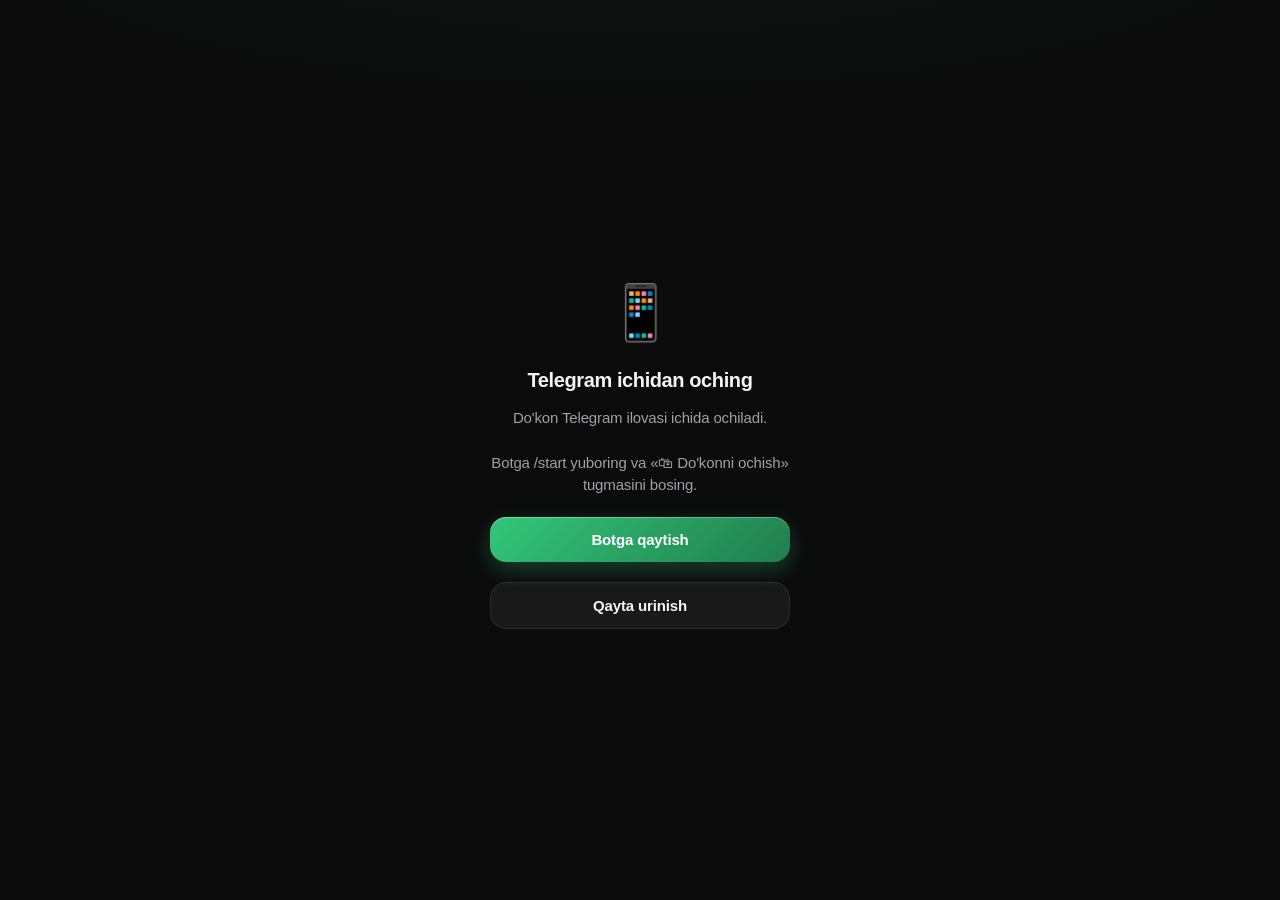
==== commit 041dfc77: "Mini App: a0cf1b0 commitidan yangilandi" ====
--- a/index.html
+++ b/index.html
@@ -8,13 +8,50 @@
        qoldiradi, shuning uchun pastda pinch/double-tap jestlari JS bilan ham
        to'xtatiladi. Skroll va swipe (stories, karusel) ISHLAYVERADI. -->
   <meta name="viewport" content="width=device-width, initial-scale=1.0, maximum-scale=1.0, user-scalable=no, viewport-fit=cover">
-  <meta name="theme-color" content="#08080a">
-  <title>ZIMMER — Avtotuning</title>
-
-  <link rel="preconnect" href="https://fonts.googleapis.com">
-  <link rel="preconnect" href="https://fonts.gstatic.com" crossorigin>
-  <link href="https://fonts.googleapis.com/css2?family=Inter:wght@400;500;600;700;800;900&display=swap" rel="stylesheet">
-  <link rel="stylesheet" href="styles.css?v=68">
+  <meta name="theme-color" content="#0b0b0c">
+  <title>UZBROVV — Avtotuning</title>
+
+  <!-- Shrift: tizimniki (iPhone'da SF Pro, Android'da Roboto) — iOS ko'rinishi
+       va tashqi shrift yuklanmagani uchun tezroq ochilish. -->
+  <!-- LIQUID GLASS: kuchsiz qurilmada yengil rejim (`html.lite`).
+       CSS yuklanishidan OLDIN ishlaydi — birinchi kadrda «sakrash» bo'lmaydi.
+         * «Shaffoflikni kamaytirish» (iOS sozlamasi) yoqilgan;
+         * Android'da operativ xotira <= 3 GB yoki yadro <= 4;
+         * brauzer `backdrop-filter` ni umuman bilmaydi.
+       Sinash uchun: manzil oxiriga `?lite=1` (majburan yengil) yoki `?lite=0`. -->
+  <script>
+    (function () {
+      try {
+        var d = document.documentElement, n = navigator, q = location.search;
+        var reduce = window.matchMedia && matchMedia("(prefers-reduced-transparency: reduce)").matches;
+        var weak = /Android/i.test(n.userAgent || "") &&
+          ((n.deviceMemory && n.deviceMemory <= 3) || (n.hardwareConcurrency && n.hardwareConcurrency <= 4));
+        var blur = window.CSS && CSS.supports &&
+          (CSS.supports("backdrop-filter", "blur(1px)") || CSS.supports("-webkit-backdrop-filter", "blur(1px)"));
+        var lite = reduce || weak || !blur;
+        if (/[?&]lite=1/.test(q)) lite = true;
+        if (/[?&]lite=0/.test(q)) lite = false;
+        if (lite) d.classList.add("lite");
+      } catch (e) {}
+    })();
+  </script>
+  <!-- RANG GENERATORI: oxirgi tanlangan brend rangi CSS'dan OLDIN qo'llanadi —
+       ilova ochilganda standart yashil bir lahza «miltillab» o'tmasin.
+       Manba: app.js -> rememberTheme (`localStorage["uzb_theme"]`). -->
+  <script>
+    (function () {
+      try {
+        var t = JSON.parse(localStorage.getItem("uzb_theme") || "null");
+        if (!t || t.h == null) return;
+        var st = document.documentElement.style;
+        st.setProperty("--h", String(+t.h));
+        st.setProperty("--s", (+t.s) + "%");
+        st.setProperty("--l", (+t.l) + "%");
+        if (t.ink) st.setProperty("--accent-ink", t.ink);
+      } catch (e) {}
+    })();
+  </script>
+  <link rel="stylesheet" href="styles.css?v=76">
   <script src="https://telegram.org/js/telegram-web-app.js"></script>
   <!-- Zoom jestlarini to'xtatish. `touch-action: manipulation` (CSS)
        double-tap zoom'ni o'chiradi va BOSISHNI buzmaydi; quyidagi JS esa
@@ -26,10 +63,30 @@
       ["gesturestart", "gesturechange", "gestureend"].forEach(function (ev) {
         document.addEventListener(ev, function (e) { e.preventDefault(); }, { passive: false });
       });
-      // Boshqa WebView'lar: ikki (yoki ko'p) barmoqli tegishni bloklaymiz
-      document.addEventListener("touchmove", function (e) {
-        if (e.touches && e.touches.length > 1) e.preventDefault();
-      }, { passive: false });
+      // Boshqa WebView'lar: ikki (yoki ko'p) barmoqli tegishni bloklaymiz.
+      //
+      // SKROLL TEZLIGI: ilgari `touchmove` tinglovchisi DOIM `passive:false`
+      // edi. Bunday tinglovchi borligida brauzer HAR BIR skroll kadrida JS
+      // tugashini kutadi (skroll asosiy oqimga bog'lanib qoladi) — qotish va
+      // «30 fps» hissining asosiy sababi shu edi. Endi bir barmoqli skroll
+      // butunlay passiv: blokirovka faqat ikkinchi barmoq tekkanda yoqiladi
+      // va barmoqlar ko'tarilishi bilan olib tashlanadi.
+      var pinchBlock = function (e) { if (e.touches && e.touches.length > 1) e.preventDefault(); };
+      var pinchOn = false;
+      document.addEventListener("touchstart", function (e) {
+        if (e.touches && e.touches.length > 1 && !pinchOn) {
+          pinchOn = true;
+          document.addEventListener("touchmove", pinchBlock, { passive: false });
+        }
+      }, { passive: true });
+      var pinchOff = function (e) {
+        if (pinchOn && (!e.touches || e.touches.length < 2)) {
+          pinchOn = false;
+          document.removeEventListener("touchmove", pinchBlock, { passive: false });
+        }
+      };
+      document.addEventListener("touchend", pinchOff, { passive: true });
+      document.addEventListener("touchcancel", pinchOff, { passive: true });
       // Desktop: Ctrl + g'ildirak va Ctrl +/-/0 bilan zoom
       document.addEventListener("wheel", function (e) {
         if (e.ctrlKey) e.preventDefault();
@@ -56,6 +113,7 @@
      Sodda: faqat salomlashuv. Maydadan kattalashib chiroyli chiqadi,
      so'ng bosh menyu o'zi ochiladi (tugma bosish shart emas). -->
 <section id="splash" class="splash">
+  <div class="splash-brand" aria-hidden="true"><b>Uzbrovv</b><svg class="splash-tick" viewBox="0 0 24 24" aria-label="Rasmiy do'kon" role="img" focusable="false"><path fill="currentColor" d="M12 1.5l2.6 1.9 3.2-.1 1 3 2.6 1.9-1 3.1 1 3.1-2.6 1.9-1 3-3.2-.1L12 22.5l-2.6-1.9-3.2.1-1-3-2.6-1.9 1-3.1-1-3.1 2.6-1.9 1-3 3.2.1z"/><path d="M7.8 12.3l2.8 2.8 5.6-5.8" fill="none" stroke="#fff" stroke-width="2.3" stroke-linecap="round" stroke-linejoin="round"/></svg></div>
   <div class="splash-hello" id="splash-hello">
     <div class="hello-skeleton"></div>
   </div>
@@ -80,12 +138,12 @@
 <!-- ==================== KONFIGURATOR ==================== -->
 <section id="flow" class="page hidden">
   <header class="topbar">
-    <button class="icon-btn" id="flow-back" aria-label="Orqaga">‹</button>
+    <button class="icon-btn" id="flow-back" aria-label="Orqaga"><svg class="ic" viewBox="0 0 24 24" aria-hidden="true" focusable="false"><path d="M14.5 5 7.5 12l7 7"/></svg></button>
     <div class="topbar-mid">
       <div class="topbar-title" id="flow-title">Mashinani tanlang</div>
       <div class="topbar-sub" id="flow-sub">1-qadam / 4</div>
     </div>
-    <button class="icon-btn ghost" id="flow-close" aria-label="Yopish">✕</button>
+    <button class="icon-btn ghost" id="flow-close" aria-label="Yopish"><svg class="ic" viewBox="0 0 24 24" aria-hidden="true" focusable="false"><path d="M6.5 6.5l11 11M17.5 6.5l-11 11"/></svg></button>
   </header>
 
   <div class="progress"><i id="progress-fill"></i></div>
@@ -158,12 +216,16 @@
 
 <!-- ==================== ASOSIY MENYU ==================== -->
 <section id="home" class="page hidden">
-  <header class="home-header">
-    <div class="brand">
-      <span class="brand-mark">Z</span>
-      <div class="brand-txt"><b>ZIMMER</b><small>Zimmer avtotuning</small></div>
-    </div>
-    <button class="car-chip" id="car-chip"><i>🚗</i><span id="car-chip-name">—</span><em>▾</em></button>
+  <header class="home-header hh">
+    <!-- ==================================================================
+         BOSH SAHIFA SARLAVHASI (Avto_A1 modeli)
+         Uch ustun: chapda mashina tugmasi, O'RTADA «Uzbrovv» + tasdiq
+         belgisi (brendga urg'u), o'ngda amal tugmalari. O'rta ustun
+         `1fr auto 1fr` to'ri bilan HAQIQIY markazda turadi — chap va o'ng
+         tugmalar soni har xil bo'lsa ham surilmaydi.
+         ================================================================== -->
+    <button class="car-chip hh-car" id="car-chip" aria-label="Mashinani tanlash"><i><svg class="ic" viewBox="0 0 24 24" aria-hidden="true" focusable="false"><path d="M5 15.5v-3.2l1.7-4.2A2 2 0 0 1 8.6 6.8h6.8a2 2 0 0 1 1.9 1.3l1.7 4.2v3.2"/><path d="M3.5 12.5h17v4.5a1 1 0 0 1-1 1h-15a1 1 0 0 1-1-1z"/><path d="M7 15.2h1.5M15.5 15.2H17"/></svg></i><span class="sr-only" id="car-chip-name">—</span></button>
+    <div class="hh-brand"><b>Uzbrovv</b><svg class="hh-tick" viewBox="0 0 24 24" aria-label="Rasmiy do'kon" role="img" focusable="false"><path fill="currentColor" d="M12 1.5l2.6 1.9 3.2-.1 1 3 2.6 1.9-1 3.1 1 3.1-2.6 1.9-1 3-3.2-.1L12 22.5l-2.6-1.9-3.2.1-1-3-2.6-1.9 1-3.1-1-3.1 2.6-1.9 1-3 3.2.1z"/><path d="M7.8 12.3l2.8 2.8 5.6-5.8" fill="none" stroke="#fff" stroke-width="2.3" stroke-linecap="round" stroke-linejoin="round"/></svg></div>
 
     <!-- ======================================================================
          TEPADAGI AMAL TUGMALARI
@@ -172,7 +234,7 @@
          Ilgari bu tugmalar `.home-header` ning BEVOSITA farzandlari edi va
          header `justify-content: space-between` bo'lgani uchun ular bir-biridan
          uzoqlashib ketardi. ❤️ Saqlangan tugmasi qo'shilgandan keyin esa ular
-         «ZIMMER» yozuvi bilan mashina chipini siqib qo'yardi.
+         brend yozuvi bilan mashina chipini siqib qo'yardi.
          Endi hammasi o'ngdagi bitta guruhda, orasi ixcham.
 
          NEGA ❤️ AYNAN SHU YERDA
@@ -193,33 +255,9 @@
         type="button"
         aria-label="Server bilan aloqa yo'q — faqat ko'rish mumkin"
         title="Server bilan aloqa yo'q"
-      >☁️</button>
-
-      <!-- Fon musiqasi tugmasi.
-           Musiqa qo'shilmagan bo'lsa BUTUNLAY yashiriladi (`paintMusicBtn`) —
-           bosilganda hech narsa bo'lmaydigan tugma turmasin.
-
-           DIQQAT: brauzer ovozni o'zi boshlamaydi (Chrome/Safari qoidasi),
-           shuning uchun boshlash uchun aynan shu tugma kerak. Tanlov
-           eslab qolinadi va keyingi kirishda o'zi davom etadi. -->
-      <button
-        class="music-btn hidden"
-        id="music-btn"
-        type="button"
-        aria-pressed="false"
-        aria-label="Fon musiqasini yoqish"
-      >🔇</button>
-
-      <!-- Saqlanganlar — musiqa tugmasi YONIDA (ilgari pastdagi navigatsiyada).
-           Ustidagi son saqlangan tovarlar sonini ko'rsatadi; nol bo'lsa
-           yashiriladi (bo'sh doira bezovta qiladi). -->
-      <button
-        class="hdr-btn"
-        id="saved-open"
-        type="button"
-        aria-label="Saqlanganlar"
-        title="Saqlanganlar"
-      >❤️<b class="hdr-dot hidden" id="saved-dot" aria-hidden="true">0</b></button>
+      ><svg class="ic" viewBox="0 0 24 24" aria-hidden="true" focusable="false"><path d="M3.5 3.5l17 17"/><path d="M9 6.3A6 6 0 0 1 17.6 10h.4a3.8 3.8 0 0 1 2.4 6.8"/><path d="M16.5 18H7.2a4.4 4.4 0 0 1-1.5-8.5"/></svg></button>
+
+
     </div>
   </header>
 
@@ -259,8 +297,7 @@
 
   <section class="sec" id="catalog-sec">
     <div class="sec-head">
-      <h3 class="sec-title">🛍 Mahsulotlar</h3>
-      <span class="sec-count" id="products-count" aria-live="polite"></span>
+      <h3 class="sec-title">Mahsulotlar</h3>
     </div>
     <!-- ====================================================================
          QIDIRUV VA SARALASH
@@ -274,7 +311,7 @@
          ==================================================================== -->
     <div class="shop-tools">
       <div class="shop-search">
-        <span class="shop-search-i" aria-hidden="true">🔍</span>
+        <span class="shop-search-i" aria-hidden="true"><svg class="ic" viewBox="0 0 24 24" aria-hidden="true" focusable="false"><circle cx="11" cy="11" r="6.5"/><path d="m20 20-4.3-4.3"/></svg></span>
         <input
           type="search"
           id="shop-q"
@@ -285,22 +322,9 @@
         >
         <button class="shop-search-x hidden" id="shop-q-clear" type="button" aria-label="Qidiruvni tozalash">✕</button>
       </div>
-      <div class="shop-filters">
-        <button class="chip chip-f" id="shop-f-car" type="button" aria-pressed="false">
-          🚗 Mashinamga mos
-        </button>
-        <button class="chip chip-f" id="shop-f-stock" type="button" aria-pressed="false">
-          ✅ Faqat bor
-        </button>
-        <label class="shop-sort">
-          <select id="shop-sort" aria-label="Saralash tartibi">
-            <option value="new">Yangi avval</option>
-            <option value="cheap">Arzon avval</option>
-            <option value="dear">Qimmat avval</option>
-            <option value="name">Nom bo'yicha</option>
-          </select>
-        </label>
-      </div>
+      <!-- «Mashinamga mos», «Faqat bor» va saralash OLIB TASHLANDI (mahsulot
+           qarori): bosh sahifa toza bo'lsin. JS ularsiz ham ishlaydi — har
+           murojaat `if (el)` bilan himoyalangan, holat standartda qoladi. -->
     </div>
     <!-- Kategoriya chiplari: ilgari `renderCatalog` ularni tozalab
          YASHIRARDI, ya'ni butun katalog bitta uzun ro'yxat edi va filtr
@@ -330,10 +354,10 @@
 <section id="services" class="page hidden">
   <header class="topbar static">
     <div class="topbar-mid">
-      <div class="topbar-title">🛠 Xizmatlar</div>
+      <div class="topbar-title">Xizmatlar</div>
       <div class="topbar-sub" id="sv-sub">Narx va navbat</div>
     </div>
-    <button class="icon-btn ghost" id="sv-refresh" aria-label="Yangilash">↻</button>
+    <button class="icon-btn ghost" id="sv-refresh" aria-label="Yangilash"><svg class="ic" viewBox="0 0 24 24" aria-hidden="true" focusable="false"><path d="M19.5 12a7.5 7.5 0 1 1-2.2-5.3"/><path d="M19.5 4.5v4.6h-4.6"/></svg></button>
   </header>
   <div class="pad">
     <!-- Xizmatlar TUGMA-PLITKA ko'rinishida (admin panelidagi kabi).
@@ -354,7 +378,7 @@
      ========================================================================== -->
 <section id="service" class="page hidden">
   <header class="topbar static">
-    <button class="icon-btn" id="sd-back" aria-label="Orqaga">‹</button>
+    <button class="icon-btn" id="sd-back" aria-label="Orqaga"><svg class="ic" viewBox="0 0 24 24" aria-hidden="true" focusable="false"><path d="M14.5 5 7.5 12l7 7"/></svg></button>
     <div class="topbar-mid">
       <div class="topbar-title" id="sd-title">Xizmat</div>
       <div class="topbar-sub" id="sd-sub"></div>
@@ -369,7 +393,7 @@
 <!-- ==================== SAVATCHA ==================== -->
 <section id="cart" class="page hidden">
   <header class="topbar static">
-    <div class="topbar-mid"><div class="topbar-title">🧺 Savatcha</div></div>
+    <div class="topbar-mid"><div class="topbar-title">Savatcha</div></div>
   </header>
   <div class="pad">
     <!-- bepul yetkazib berishgacha progress (animatsiyali) -->
@@ -424,12 +448,12 @@
      ========================================================================== -->
 <section id="checkout" class="page hidden">
   <header class="topbar static">
-    <button class="icon-btn" id="co-back" aria-label="Orqaga">‹</button>
+    <button class="icon-btn" id="co-back" aria-label="Orqaga"><svg class="ic" viewBox="0 0 24 24" aria-hidden="true" focusable="false"><path d="M14.5 5 7.5 12l7 7"/></svg></button>
     <div class="topbar-mid">
       <div class="topbar-title" id="co-title">Rasmiylashtirish</div>
       <div class="topbar-sub" id="co-sub">1-qadam / 3</div>
     </div>
-    <button class="icon-btn ghost" id="co-close" aria-label="Savatga qaytish">✕</button>
+    <button class="icon-btn ghost" id="co-close" aria-label="Savatga qaytish"><svg class="ic" viewBox="0 0 24 24" aria-hidden="true" focusable="false"><path d="M6.5 6.5l11 11M17.5 6.5l-11 11"/></svg></button>
   </header>
   <!-- Qadam ko'rsatkichi (bajarilganiga qaytish uchun bosiladi) -->
   <div class="co-rail" id="co-steps"></div>
@@ -438,109 +462,108 @@
 
 <!-- ==================== KABINET ==================== -->
 <section id="profile" class="page hidden">
+  <!-- ==========================================================================
+       KABINET — iOS «Sozlamalar» tuzilishi (Avto_A1 modeli, Uzbrovv ranglarida)
+
+       Katta sarlavha → profil qatori (bosilsa ma'lumotni tahrirlash) →
+       statistika → guruhlangan ro'yxatlar (Buyurtmalarim · Mening · Yordam ·
+       Ilova). Har qator: rangli ikon, nom, qiymat, «›». Admin panelining
+       menyusi ham AYNAN shu komponentdan (`.ig`) foydalanadi.
+
+       JS id'lari O'ZGARMAGAN: pf-edit, pf-name, pf-id, pf-since, pf-avatar,
+       pf-stat-*, mo-open-* / mo-sum-* / mo-cnt-* / mo-new-*, change-car,
+       profile-car, pf-addresses, pf-addr-hint, pf-contact, pf-trust,
+       pf-clear-cache.
+       ========================================================================== -->
   <header class="topbar static">
-    <div class="topbar-mid"><div class="topbar-title">👤 Kabinet</div></div>
-  </header>
-  <div class="pad">
-    <!-- VIP mijoz kartasi -->
-    <div class="pf-card">
-      <div class="pf-glow"></div>
-      <div class="pf-head">
-        <div class="pf-avatar-wrap">
-          <div class="pf-avatar" id="pf-avatar">M</div>
-          <div class="pf-vip-ring"></div>
-        </div>
-        <div class="pf-meta">
-          <h3 id="pf-name">Mijoz</h3>
-          <p id="pf-id">ID: —</p>
-          <div class="pf-since" id="pf-since">Zimmer mijozi</div>
-        </div>
-        <button class="pf-edit" id="pf-edit" aria-label="Tahrirlash">
-          <svg viewBox="0 0 24 24" width="16" height="16" fill="currentColor"><path d="M3 17.25V21h3.75L17.81 9.94l-3.75-3.75L3 17.25zM20.71 7.04c.39-.39.39-1.02 0-1.41l-2.34-2.34c-.39-.39-1.02-.39-1.41 0l-1.83 1.83 3.75 3.75 1.83-1.83z"/></svg>
-        </button>
-      </div>
-    </div>
-
-    <!-- statistika (count-up) -->
-    <div class="pf-stats">
-      <div class="pf-stat"><b id="pf-stat-orders">0</b><span>Buyurtma</span></div>
-      <div class="pf-stat"><b id="pf-stat-bookings">0</b><span>Navbat</span></div>
-      <div class="pf-stat"><b id="pf-stat-saved">0</b><span>Saqlangan</span></div>
+    <div class="topbar-mid"><div class="topbar-title">Kabinet</div></div>
+  </header>
+  <div class="pad ig-wrap">
+    <div class="ig">
+      <button class="ig-me" id="pf-edit" type="button" aria-label="Ma'lumotlarni tahrirlash">
+        <span class="ig-av" id="pf-avatar">M</span>
+        <span class="ig-me-tx">
+          <b id="pf-name">Mijoz</b>
+          <span class="ig-pill" id="pf-since">Uzbrovv mijozi</span>
+          <small id="pf-id">ID: —</small>
+        </span>
+        <span class="ig-chev" aria-hidden="true"></span>
+      </button>
+    </div>
+
+    <div class="ig ig-stats">
+      <div class="ig-stat"><b id="pf-stat-orders">0</b><span>Buyurtma</span></div>
+      <div class="ig-stat"><b id="pf-stat-bookings">0</b><span>Navbat</span></div>
+      <div class="ig-stat"><b id="pf-stat-saved">0</b><span>Saqlangan</span></div>
     </div>
 
     <div id="phone-warn" class="hidden"></div>
 
-    <!-- mening mashinam -->
-    <div class="pf-block">
-      <div class="pf-block-head">
-        <h4>🚗 Mening mashinam</h4>
-        <button class="pf-mini-btn" id="change-car">O'zgartirish</button>
-      </div>
-      <div class="pf-car-info" id="profile-car">Belgilanmagan</div>
-    </div>
-
-    <!-- ==========================================================
-         BUYURTMALARIM — UCH BO'LIM, UCH ALOHIDA OYNA
-
-         Ilgari uchala ro'yxat (Bi-LED, navbat, mahsulot) shu yerda
-         ketma-ket chizilardi. Buyurtma ko'paygan mijozda kabinet
-         cho'zilib ketardi va menyu tugmalari ekrandan chiqib qolardi.
-
-         Endi admin panelidagi mantiq (`admin-shop.js` → `KINDS`)
-         mijozga moslandi: har bo'lim ALOHIDA to'liq ekranli oyna
-         (`#orders`), plitkada esa soni, oxirgi holati va yangilar
-         belgisi turadi.
-         ========================================================== -->
-    <h3 class="sec-title">📋 Buyurtmalarim</h3>
-    <div class="mo-hub" id="mo-hub">
-      <button class="mo-tile" id="mo-open-order" data-kind="order">
-        <span class="mo-tile-ic">📦</span>
-        <span class="mo-tile-tx">
-          <b>Mahsulot buyurtmalari</b>
-          <small id="mo-sum-order">Yuklanmoqda…</small>
-        </span>
-        <span class="mo-tile-n" id="mo-cnt-order">0</span>
-        <span class="mo-tile-badge hidden" id="mo-new-order">0</span>
-        <span class="mo-tile-go">›</span>
+    <div class="ig-sec">Buyurtmalarim</div>
+    <div class="ig" id="mo-hub">
+      <button class="ig-row" id="mo-open-order" data-kind="order" type="button">
+        <span class="ig-ic" style="--ic:linear-gradient(180deg,#ff6b8b,#ff2d55)"><svg class="ic" viewBox="0 0 24 24" aria-hidden="true" focusable="false"><path d="M3.5 7.6 12 3.5l8.5 4.1v8.8L12 20.5l-8.5-4.1z"/><path d="M3.5 7.6 12 11.8l8.5-4.2M12 11.8v8.7"/></svg></span>
+        <span class="ig-tx"><b>Mahsulot buyurtmalari</b><small id="mo-sum-order">Yuklanmoqda…</small></span>
+        <span class="ig-badge hidden" id="mo-new-order">0</span>
+        <span class="ig-val" id="mo-cnt-order">0</span>
+        <span class="ig-chev" aria-hidden="true"></span>
       </button>
-      <button class="mo-tile" id="mo-open-biled" data-kind="biled">
-        <span class="mo-tile-ic">🔥</span>
-        <span class="mo-tile-tx">
-          <b>Bi&#8209;LED buyurtmalarim</b>
-          <small id="mo-sum-biled">Yuklanmoqda…</small>
-        </span>
-        <span class="mo-tile-n" id="mo-cnt-biled">0</span>
-        <span class="mo-tile-badge hidden" id="mo-new-biled">0</span>
-        <span class="mo-tile-go">›</span>
+      <button class="ig-row" id="mo-open-biled" data-kind="biled" type="button">
+        <span class="ig-ic" style="--ic:linear-gradient(180deg,#ffb340,#ff8c00)"><svg class="ic" viewBox="0 0 24 24" aria-hidden="true" focusable="false"><path d="M13.2 2.8 5 13.5h6.2l-1 7.7 8.3-10.8h-6.3z"/></svg></span>
+        <span class="ig-tx"><b>Bi&#8209;LED buyurtmalarim</b><small id="mo-sum-biled">Yuklanmoqda…</small></span>
+        <span class="ig-badge hidden" id="mo-new-biled">0</span>
+        <span class="ig-val" id="mo-cnt-biled">0</span>
+        <span class="ig-chev" aria-hidden="true"></span>
       </button>
-      <button class="mo-tile" id="mo-open-booking" data-kind="booking">
-        <span class="mo-tile-ic">🗓</span>
-        <span class="mo-tile-tx">
-          <b>Navbatlarim</b>
-          <small id="mo-sum-booking">Yuklanmoqda…</small>
-        </span>
-        <span class="mo-tile-n" id="mo-cnt-booking">0</span>
-        <span class="mo-tile-badge hidden" id="mo-new-booking">0</span>
-        <span class="mo-tile-go">›</span>
+      <button class="ig-row" id="mo-open-booking" data-kind="booking" type="button">
+        <span class="ig-ic" style="--ic:linear-gradient(180deg,#4ba3ff,#0a7cff)"><svg class="ic" viewBox="0 0 24 24" aria-hidden="true" focusable="false"><rect x="3.5" y="5" width="17" height="15.5" rx="3"/><path d="M3.5 10h17M8 3v4M16 3v4"/></svg></span>
+        <span class="ig-tx"><b>Navbatlarim</b><small id="mo-sum-booking">Yuklanmoqda…</small></span>
+        <span class="ig-badge hidden" id="mo-new-booking">0</span>
+        <span class="ig-val" id="mo-cnt-booking">0</span>
+        <span class="ig-chev" aria-hidden="true"></span>
       </button>
     </div>
 
-    <!-- profil menyusi -->
-    <div class="pf-menu">
-      <button class="pf-menu-item" id="pf-addresses">
-        <span class="left"><i>📍</i> Manzillarim</span>
-        <em><span class="pf-menu-hint" id="pf-addr-hint"></span> ›</em>
+    <div class="ig-sec">Mening</div>
+    <div class="ig">
+      <button class="ig-row" id="change-car" type="button">
+        <span class="ig-ic" style="--ic:linear-gradient(180deg,#7d7aff,#5856d6)"><svg class="ic" viewBox="0 0 24 24" aria-hidden="true" focusable="false"><path d="M5 15.5v-3.2l1.7-4.2A2 2 0 0 1 8.6 6.8h6.8a2 2 0 0 1 1.9 1.3l1.7 4.2v3.2"/><path d="M3.5 12.5h17v4.5a1 1 0 0 1-1 1h-15a1 1 0 0 1-1-1z"/></svg></span>
+        <span class="ig-lbl">Mening mashinam</span>
+        <span class="ig-val" id="profile-car">Belgilanmagan</span>
+        <span class="ig-chev" aria-hidden="true"></span>
       </button>
-      <button class="pf-menu-item" id="pf-contact">
-        <span class="left"><i>📞</i> Biz bilan aloqa</span><em>›</em>
+      <button class="ig-row" id="pf-addresses" type="button">
+        <span class="ig-ic" style="--ic:linear-gradient(180deg,#3ad37f,#22a35c)"><svg class="ic" viewBox="0 0 24 24" aria-hidden="true" focusable="false"><path d="M12 21s-6.8-6-6.8-11.2a6.8 6.8 0 0 1 13.6 0C18.8 15 12 21 12 21z"/><circle cx="12" cy="9.6" r="2.4"/></svg></span>
+        <span class="ig-lbl">Manzillarim</span>
+        <span class="ig-val" id="pf-addr-hint"></span>
+        <span class="ig-chev" aria-hidden="true"></span>
       </button>
-      <button class="pf-menu-item" id="pf-trust">
-        <span class="left"><i>🛡</i> Kafolat va yetkazib berish</span><em>›</em>
+    </div>
+
+    <div class="ig-sec">Yordam</div>
+    <div class="ig">
+      <button class="ig-row" id="pf-contact" type="button">
+        <span class="ig-ic" style="--ic:linear-gradient(180deg,#40c8e0,#1a9fbf)"><svg class="ic" viewBox="0 0 24 24" aria-hidden="true" focusable="false"><path d="M5.3 3.8h3.3l1.6 4.1-2 1.3a11 11 0 0 0 6.6 6.6l1.3-2 4.1 1.6v3.3a1.9 1.9 0 0 1-2 1.9A16.4 16.4 0 0 1 3.4 5.8a1.9 1.9 0 0 1 1.9-2z"/></svg></span>
+        <span class="ig-lbl">Biz bilan aloqa</span>
+        <span class="ig-chev" aria-hidden="true"></span>
       </button>
-      <button class="pf-menu-item danger" id="pf-clear-cache">
-        <span class="left"><i>↻</i> Ilovani yangilash</span><em>↻</em>
+      <button class="ig-row" id="pf-trust" type="button">
+        <span class="ig-ic" style="--ic:linear-gradient(180deg,#4ba3ff,#0a7cff)"><svg class="ic" viewBox="0 0 24 24" aria-hidden="true" focusable="false"><path d="M12 3.2 4.8 6v5.8c0 4.5 3.1 7.7 7.2 8.9 4.1-1.2 7.2-4.4 7.2-8.9V6z"/><path d="m9 12 2.1 2.1L15.2 10"/></svg></span>
+        <span class="ig-lbl">Kafolat va yetkazib berish</span>
+        <span class="ig-chev" aria-hidden="true"></span>
       </button>
     </div>
+
+    <div class="ig-sec">Ilova</div>
+    <div class="ig">
+      <button class="ig-row" id="pf-clear-cache" type="button">
+        <span class="ig-ic" style="--ic:linear-gradient(180deg,#8e8e93,#636366)"><svg class="ic" viewBox="0 0 24 24" aria-hidden="true" focusable="false"><path d="M19.5 12a7.5 7.5 0 1 1-2.2-5.3"/><path d="M19.5 4.5v4.6h-4.6"/></svg></span>
+        <span class="ig-lbl">Ilovani yangilash</span>
+        <span class="ig-chev" aria-hidden="true"></span>
+      </button>
+    </div>
+
+    <p class="ig-foot">Uzbrovv · Avtotuning</p>
   </div>
 </section>
 
@@ -559,12 +582,12 @@
      ========================================================================== -->
 <section id="orders" class="page hidden">
   <header class="topbar static">
-    <button class="icon-btn" id="mo-back" aria-label="Orqaga">‹</button>
+    <button class="icon-btn" id="mo-back" aria-label="Orqaga"><svg class="ic" viewBox="0 0 24 24" aria-hidden="true" focusable="false"><path d="M14.5 5 7.5 12l7 7"/></svg></button>
     <div class="topbar-mid">
       <div class="topbar-title" id="mo-title">Buyurtmalarim</div>
       <div class="topbar-sub" id="mo-sub"></div>
     </div>
-    <button class="icon-btn ghost" id="mo-refresh" aria-label="Yangilash">↻</button>
+    <button class="icon-btn ghost" id="mo-refresh" aria-label="Yangilash"><svg class="ic" viewBox="0 0 24 24" aria-hidden="true" focusable="false"><path d="M19.5 12a7.5 7.5 0 1 1-2.2-5.3"/><path d="M19.5 4.5v4.6h-4.6"/></svg></button>
   </header>
 
   <!-- Pastga tortib yangilash ko'rsatkichi -->
@@ -576,7 +599,7 @@
 
     <!-- qidiruv: kod yoki tovar nomi bo'yicha -->
     <div class="mo-search" id="mo-search">
-      <span class="mo-search-ic">🔍</span>
+      <span class="mo-search-ic" aria-hidden="true"><svg class="ic" viewBox="0 0 24 24" aria-hidden="true" focusable="false"><circle cx="11" cy="11" r="6.5"/><path d="m20 20-4.3-4.3"/></svg></span>
       <input type="text" id="mo-q" placeholder="Kod yoki nom bo'yicha izlash…" autocomplete="off">
       <button class="mo-search-x hidden" id="mo-q-clear" aria-label="Tozalash">✕</button>
     </div>
@@ -589,7 +612,7 @@
 </section>
 
 <!-- ==========================================================================
-     MANZILLARIM (Avto_A1 dagi manzil menejeri, Zimmer dizaynida)
+     MANZILLARIM (Avto_A1 dagi manzil menejeri, Uzbrovv dizaynida)
 
      Ilgari manzillar FAQAT rasmiylashtirish oynasining ichida ko'rinardi:
      mijoz manzilni faqat buyurtma berayotganda ko'rar, tahrirlay olmas va
@@ -601,15 +624,15 @@
      ========================================================================== -->
 <section id="addresses" class="page hidden">
   <header class="topbar static">
-    <button class="icon-btn" id="ad-back" aria-label="Orqaga">‹</button>
+    <button class="icon-btn" id="ad-back" aria-label="Orqaga"><svg class="ic" viewBox="0 0 24 24" aria-hidden="true" focusable="false"><path d="M14.5 5 7.5 12l7 7"/></svg></button>
     <div class="topbar-mid">
-      <div class="topbar-title">📍 Manzillarim</div>
+      <div class="topbar-title">Manzillarim</div>
       <div class="topbar-sub" id="ad-sub"></div>
     </div>
   </header>
   <div class="pad">
     <button class="ad-add" id="ad-add">
-      <span class="ad-add-ic">🗺</span>
+      <span class="ad-add-ic"><svg class="ic" viewBox="0 0 24 24" aria-hidden="true" focusable="false"><path d="M9 4.5 3.5 6.6v13l5.5-2.1 6 2.1 5.5-2.1v-13L15 6.6z"/><path d="M9 4.5v13M15 6.6v13"/></svg></span>
       <span class="ad-add-tx"><b>Xaritadan yangi manzil</b>
         <small>Nuqtani belgilang — manzil o'zi topiladi</small></span>
       <span class="ad-add-plus">+</span>
@@ -622,12 +645,7 @@
 <!-- ==================== SAQLANGANLAR (alohida bo'lim) ==================== -->
 <section id="saved" class="page hidden">
   <header class="topbar static">
-    <!-- «‹» tugmasi QO'SHILDI: bu bo'lim endi pastdagi navigatsiyada emas
-         (kirish nuqtasi bosh sahifaning tepa qatorida), shuning uchun
-         chiqish yo'li shu sarlavhada bo'lishi kerak. Navbar pastda
-         qolgani uchun boshqa bo'limga o'tish ham ishlaydi. -->
-    <button class="icon-btn" id="saved-back" aria-label="Orqaga">‹</button>
-    <div class="topbar-mid"><div class="topbar-title">❤️ Saqlanganlar</div></div>
+    <div class="topbar-mid"><div class="topbar-title">Saqlanganlar</div></div>
   </header>
   <div class="pad">
     <div class="saved" id="my-saved"></div>
@@ -638,12 +656,12 @@
 <!-- ==================== ADMIN PANEL (faqat adminlarga) ==================== -->
 <section id="admin" class="page hidden">
   <header class="topbar static">
-    <button class="icon-btn" id="admin-back" aria-label="Orqaga">‹</button>
+    <button class="icon-btn" id="admin-back" aria-label="Orqaga"><svg class="ic" viewBox="0 0 24 24" aria-hidden="true" focusable="false"><path d="M14.5 5 7.5 12l7 7"/></svg></button>
     <div class="topbar-mid">
       <div class="topbar-title" id="admin-title">Boshqaruv</div>
-      <div class="topbar-sub" id="admin-sub">Zimmer admin</div>
-    </div>
-    <button class="icon-btn ghost" id="admin-reload" aria-label="Yangilash">⟳</button>
+      <div class="topbar-sub" id="admin-sub">Uzbrovv admin</div>
+    </div>
+    <button class="icon-btn ghost" id="admin-reload" aria-label="Yangilash"><svg class="ic" viewBox="0 0 24 24" aria-hidden="true" focusable="false"><path d="M19.5 12a7.5 7.5 0 1 1-2.2-5.3"/><path d="M19.5 4.5v4.6h-4.6"/></svg></button>
   </header>
   <div class="pad" id="admin-body"></div>
 </section>
@@ -679,14 +697,14 @@
      ========================================================================== -->
 <section id="shogird" class="page hidden">
   <header class="topbar static sg-top">
-    <button class="icon-btn" id="sg-back" aria-label="Orqaga">‹</button>
+    <button class="icon-btn" id="sg-back" aria-label="Orqaga"><svg class="ic" viewBox="0 0 24 24" aria-hidden="true" focusable="false"><path d="M14.5 5 7.5 12l7 7"/></svg></button>
     <div class="topbar-mid">
-      <div class="topbar-title">🎓 Shogird</div>
+      <div class="topbar-title">Shogird</div>
       <div class="topbar-sub" id="sg-sub">Ustaxona yordamchisi</div>
     </div>
     <!-- Suhbat boshlanmaguncha yashirin: bosiladigan, lekin hech narsa
          qilmaydigan tugma turmasin. -->
-    <button class="icon-btn ghost hidden" id="sg-reset" aria-label="Yangi suhbat">↻</button>
+    <button class="icon-btn ghost hidden" id="sg-reset" aria-label="Yangi suhbat"><svg class="ic" viewBox="0 0 24 24" aria-hidden="true" focusable="false"><path d="M19.5 12a7.5 7.5 0 1 1-2.2-5.3"/><path d="M19.5 4.5v4.6h-4.6"/></svg></button>
   </header>
 
   <div class="sg-wrap">
@@ -697,7 +715,7 @@
       </div>
       <h2 class="sg-hi" id="sg-hi">Assalomu alaykum</h2>
       <p class="sg-hi-sub">
-        Men Zimmer ustaxonasining shogirdiman. Fara, narx, kafolat yoki
+        Men Uzbrovv ustaxonasining shogirdiman. Fara, narx, kafolat yoki
         navbat haqida so'rang — tushuntirib, yo'lini ko'rsatib beraman.
       </p>
       <div class="sg-topics" id="sg-topics"></div>
@@ -718,7 +736,7 @@
       enterkeyhint="send"
       aria-label="Shogirdga savol"
     ></textarea>
-    <button type="submit" class="sg-send" id="sg-send" aria-label="Yuborish">➤</button>
+    <button type="submit" class="sg-send" id="sg-send" aria-label="Yuborish"><svg class="ic" viewBox="0 0 24 24" aria-hidden="true" focusable="false"><path d="M12 19V5.5M6.5 11 12 5.5l5.5 5.5"/></svg></button>
   </form>
 </section>
 
@@ -737,6 +755,12 @@
      KO'RINISH: nav ko'rinadigan asosiy bo'limlarda chiqadi
      (`syncShogirdFab`), Shogirdning O'ZIDA va oqim/oyna ekranlarida
      yashiriladi — aks holda o'zini ochadigan tugma turardi. -->
+<!-- RANG GENERATORI — Shogird ustidagi suzuvchi tugma (faqat admin, bosh sahifa).
+     Bosilganda «Ilova rangi» oynasi ochiladi (app.js: openThemeSheet). -->
+<button class="th-fab hidden" id="th-fab" type="button" aria-label="Ilova rangini tanlash" title="Ilova rangi">
+  <i aria-hidden="true"><svg viewBox="0 0 24 24"><path d="M12 3a9 9 0 1 0 0 18c1.2 0 2-.9 2-2 0-.5-.2-1-.5-1.3-.3-.4-.5-.8-.5-1.3 0-1.1.9-1.9 2-1.9H17a4 4 0 0 0 4-4C21 6.4 17 3 12 3z"/><circle cx="7.5" cy="11.5" r="1.4"/><circle cx="10" cy="7.3" r="1.4"/><circle cx="15" cy="7.3" r="1.4"/></svg></i>
+</button>
+
 <button
   class="sg-fab hidden"
   id="sg-fab"
@@ -745,15 +769,19 @@
   title="Shogird — savol bering"
 >
   <span class="sg-fab-glow" aria-hidden="true"></span>
-  <span class="sg-fab-ic" aria-hidden="true">🎓</span>
+  <span class="sg-fab-ic" aria-hidden="true"><svg class="ic" viewBox="0 0 24 24" aria-hidden="true" focusable="false"><path d="M2.5 9 12 4.5 21.5 9 12 13.5z"/><path d="M6.5 11v4.6c0 1.4 2.5 2.9 5.5 2.9s5.5-1.5 5.5-2.9V11"/><path d="M21.5 9v5.5"/></svg></span>
 </button>
 
 <!-- ==================== NAVIGATSIYA ==================== -->
 <nav class="nav hidden" id="nav">
-  <button class="nav-btn active" data-page="home"><i>🏠</i><span>Asosiy</span></button>
+  <span class="nav-pill" id="nav-pill" aria-hidden="true"></span>
+  <button class="nav-btn active" data-page="home"><i><svg class="ic" viewBox="0 0 24 24" aria-hidden="true" focusable="false"><path d="M3.5 10.2 12 3.5l8.5 6.7V19a1.5 1.5 0 0 1-1.5 1.5h-4.2v-5.8H9.2v5.8H5A1.5 1.5 0 0 1 3.5 19z"/></svg></i><span>Asosiy</span></button>
   <!-- «Konfigurator» → «Xizmatlar»: bu bo'lim endi BARCHA xizmatlarni
        o'z ichiga oladi (konfigurator ham ular orasida bittasi). -->
-  <button class="nav-btn" data-page="services"><i>🛠</i><span>Xizmatlar</span></button>
+  <button class="nav-btn" data-page="services"><i><svg class="ic" viewBox="0 0 24 24" aria-hidden="true" focusable="false"><path d="M14.6 6.1a4.2 4.2 0 0 0-5.3 5.4l-5.6 5.6a1.9 1.9 0 0 0 2.7 2.7l5.6-5.6a4.2 4.2 0 0 0 5.4-5.3l-2.6 2.6-2.5-.6-.6-2.5z"/></svg></i><span>Xizmatlar</span></button>
+  <!-- Saqlanganlar — pastki menyuda, Xizmatlar yonida (mahsulot qarori).
+       Son belgisi `#saved-dot` (app.js: paintSavedDot). -->
+  <button class="nav-btn" data-page="saved"><i><svg class="ic" viewBox="0 0 24 24" aria-hidden="true" focusable="false"><path d="M12 20s-7.2-4.4-8.9-9C1.9 7.6 4.1 4.6 7.3 4.6c1.9 0 3.5 1 4.7 2.7 1.2-1.7 2.8-2.7 4.7-2.7 3.2 0 5.4 3 4.2 6.4-1.7 4.6-8.9 9-8.9 9z"/></svg></i><span>Saqlangan</span><b class="badge hidden" id="saved-dot" aria-label="Saqlangan tovarlar soni">0</b></button>
   <!-- ==========================================================================
        «🎓 Shogird» va «❤️ Saqlangan» BU YERDAN OLIB TASHLANDI
 
@@ -767,10 +795,13 @@
        Bo'limlarning O'ZI joyida qoladi: `show("shogird")` va `show("saved")`
        ishlashda davom etadi, faqat kirish nuqtasi ko'chdi.
        ========================================================================== -->
-  <button class="nav-btn" data-page="cart"><i>🧺</i><span>Savatcha</span><b class="badge hidden" id="cart-badge" aria-live="polite" aria-label="Savatchadagi tovarlar soni">0</b></button>
-  <button class="nav-btn" data-page="profile"><i>👤</i><span>Kabinet</span></button>
-  <button class="nav-btn hidden" id="nav-admin" data-page="admin"><i>⚙️</i><span>Admin</span></button>
+  <button class="nav-btn" data-page="cart"><i><svg class="ic" viewBox="0 0 24 24" aria-hidden="true" focusable="false"><path d="M5.2 8h13.6l-.9 11.4a1.5 1.5 0 0 1-1.5 1.4H7.6a1.5 1.5 0 0 1-1.5-1.4z"/><path d="M9 10V6.8a3 3 0 0 1 6 0V10"/></svg></i><span>Savatcha</span><b class="badge hidden" id="cart-badge" aria-live="polite" aria-label="Savatchadagi tovarlar soni">0</b></button>
+  <button class="nav-btn" data-page="profile"><i><svg class="ic" viewBox="0 0 24 24" aria-hidden="true" focusable="false"><circle cx="12" cy="8.2" r="3.8"/><path d="M4.5 20.5a7.5 7.5 0 0 1 15 0"/></svg></i><span>Kabinet</span></button>
+  <button class="nav-btn hidden" id="nav-admin" data-page="admin"><i><svg class="ic" viewBox="0 0 24 24" aria-hidden="true" focusable="false"><circle cx="12" cy="12" r="3"/><path d="M19.4 15a1.7 1.7 0 0 0 .3 1.8l.1.1a2 2 0 1 1-2.8 2.8l-.1-.1a1.7 1.7 0 0 0-1.8-.3 1.7 1.7 0 0 0-1 1.5V21a2 2 0 1 1-4 0v-.1a1.7 1.7 0 0 0-1.1-1.5 1.7 1.7 0 0 0-1.8.3l-.1.1a2 2 0 1 1-2.8-2.8l.1-.1a1.7 1.7 0 0 0 .3-1.8 1.7 1.7 0 0 0-1.5-1H3a2 2 0 1 1 0-4h.1a1.7 1.7 0 0 0 1.5-1.1 1.7 1.7 0 0 0-.3-1.8l-.1-.1a2 2 0 1 1 2.8-2.8l.1.1a1.7 1.7 0 0 0 1.8.3H9a1.7 1.7 0 0 0 1-1.5V3a2 2 0 1 1 4 0v.1a1.7 1.7 0 0 0 1 1.5 1.7 1.7 0 0 0 1.8-.3l.1-.1a2 2 0 1 1 2.8 2.8l-.1.1a1.7 1.7 0 0 0-.3 1.8V9a1.7 1.7 0 0 0 1.5 1H21a2 2 0 1 1 0 4h-.1a1.7 1.7 0 0 0-1.5 1z"/></svg></i><span>Admin</span></button>
 </nav>
+<!-- Pastki menyu ostidagi joy xira bo'lib, kontent menyu tagida «yo'qolib»
+     boradi (Avto_A1 dagi `#a1-tab-edge`). Faqat menyu ko'ringanda (CSS). -->
+<div class="nav-edge" id="nav-edge" aria-hidden="true"></div>
 
 <!-- ==================== STORY KO'RUVCHI ==================== -->
 <!-- ==========================================================================
@@ -790,7 +821,7 @@
   <header class="story-head" id="story-head">
     <span class="story-ava" id="story-ava"></span>
     <span class="story-who">
-      <b id="story-who-name">Zimmer</b>
+      <b id="story-who-name">Uzbrovv</b>
       <i id="story-who-time"></i>
     </span>
     <button class="story-ico hidden" id="story-sound" aria-label="Ovoz">🔇</button>
@@ -817,7 +848,7 @@
     <div class="story-reacts" id="story-reacts"></div>
     <form class="story-reply" id="story-reply" autocomplete="off">
       <input type="text" id="story-reply-in" maxlength="900" placeholder="Xabar yozing...">
-      <button type="submit" class="story-send" id="story-send" aria-label="Yuborish">➤</button>
+      <button type="submit" class="story-send" id="story-send" aria-label="Yuborish"><svg class="ic" viewBox="0 0 24 24" aria-hidden="true" focusable="false"><path d="M12 19V5.5M6.5 11 12 5.5l5.5 5.5"/></svg></button>
     </form>
   </div>
 </div>
@@ -828,7 +859,7 @@
   <div class="sheet-body">
     <div class="sheet-head">
       <b id="sheet-title">O'rnatishga navbat</b>
-      <button class="icon-btn ghost" id="sheet-close">✕</button>
+      <button class="icon-btn ghost" id="sheet-close"><svg class="ic" viewBox="0 0 24 24" aria-hidden="true" focusable="false"><path d="M6.5 6.5l11 11M17.5 6.5l-11 11"/></svg></button>
     </div>
     <div id="sheet-content"></div>
   </div>
@@ -882,53 +913,70 @@
   </div>
 </div>
 
-<!-- ==================== MAHSULOT MODAL (IVY → Zimmer) ==================== -->
-<div id="productModal" class="product-modal hidden">
-  <div class="pm-header">
-    <button class="pm-close" id="pm-close">✕</button>
-    <button class="pm-wishlist" id="pm-wishlist">♥</button>
-  </div>
-
-  <div class="pm-gallery">
+<!-- ==========================================================================
+     MAHSULOT OYNASI — Avto_A1 «a7» tuzilishi (iOS 26), Uzbrovv ranglarida
+
+     Chetdan-chetga galereya (shisha tugmalar: yopish · saqlash, nuqtalar,
+     «1 / 3», «Kattalashtirish»), ustiga yumaloq burchak bilan chiqadigan
+     ma'lumot qismi: belgi · sarlavha · chiplar · narx kartasi · «Mavjudlik» ·
+     «Mahsulot haqida» · «Xususiyatlar» · ishonch paneli, pastda shisha panel
+     (narx + «Savatga qo'shish»). JS id'lari o'zgarmagan.
+     ========================================================================== -->
+<div id="productModal" class="product-modal pd hidden">
+  <div class="pd-hero">
     <div class="pm-slider" id="pm-slider"></div>
+    <button class="pd-gl pm-close" id="pm-close" aria-label="Yopish"><svg class="ic" viewBox="0 0 24 24" aria-hidden="true"><path d="M6 6l12 12M18 6L6 18"/></svg></button>
+    <button class="pd-gl pm-wishlist" id="pm-wishlist" aria-label="Saqlash"><svg class="ic" viewBox="0 0 24 24" aria-hidden="true"><path d="M12 20.5s-7.5-4.6-9.3-9.6C1.6 7.6 3.8 4 7.4 4c2 0 3.5 1.1 4.6 2.6C13.1 5.1 14.6 4 16.6 4c3.6 0 5.8 3.6 4.7 6.9-1.8 5-9.3 9.6-9.3 9.6z"/></svg></button>
     <div class="pm-dots" id="pm-dots"></div>
-    <!-- Rasmni to'liq ekranda ochish. Ilgari rasmni kattalashtirish
-         imkoni UMUMAN yo'q edi (bosish hech narsa qilmasdi). -->
-    <button class="pm-zoom" id="pm-zoom" aria-label="Rasmni kattalashtirish">
-      <span>⤢</span> Kattalashtirish
-    </button>
-  </div>
-
-  <div class="pm-body" id="pm-body">
-    <div class="pm-badges" id="pm-badges"></div>
+    <span class="pd-count" id="pd-count"></span>
+    <button class="pm-zoom" id="pm-zoom" aria-label="Rasmni kattalashtirish"><i aria-hidden="true"><svg viewBox="0 0 24 24"><path d="M14 4h6v6M10 20H4v-6M20 4l-6.5 6.5M4 20l6.5-6.5"/></svg></i>Kattalashtirish</button>
+  </div>
+
+  <div class="pm-body pd-info" id="pm-body">
+    <div class="pd-eyebrow"><svg viewBox="0 0 24 24" aria-hidden="true"><path fill="currentColor" d="M12 1.5l2.6 1.9 3.2-.1 1 3 2.6 1.9-1 3.1 1 3.1-2.6 1.9-1 3-3.2-.1L12 22.5l-2.6-1.9-3.2.1-1-3-2.6-1.9 1-3.1-1-3.1 2.6-1.9 1-3 3.2.1z"/><path d="M7.8 12.3l2.8 2.8 5.6-5.8" fill="none" stroke="#fff" stroke-width="2.3" stroke-linecap="round" stroke-linejoin="round"/></svg>Uzbrovv tanlovi</div>
     <h1 class="pm-title" id="pm-title"></h1>
-    
-    <div class="pm-price-row">
-      <div class="pm-price" id="pm-price"></div>
+    <div class="pm-badges pd-chips" id="pm-badges"></div>
+
+    <div class="pd-price" id="pd-price">
+      <div class="pd-p-row"><span class="pd-p-now" id="pm-price"></span><span class="pd-p-old hidden" id="pd-old"></span><span class="pd-p-off hidden" id="pd-off"></span></div>
+      <div class="pd-p-meta" id="pd-meta"></div>
+    </div>
+
+    <div class="pd-h"><b>Mavjudlik</b></div>
+    <div class="pd-card pd-avail">
       <div class="pm-stock" id="pm-stock"></div>
-    </div>
-
-    <p class="pm-desc" id="pm-desc"></p>
-
-    <!-- RAZMER TANLAGICHI.
-         Faqat razmerli tovarda ko'rinadi (`openProductModal` to'ldiradi).
-         Razmer tanlanmaguncha «Savatga qo'shish» tugmasi ISHLAMAYDI —
-         aks holda admin buyurtmani ko'rib «qaysi razmer?» deb mijozga
-         qayta qo'ng'iroq qilishga majbur bo'lardi. -->
-    <div class="pm-sizes hidden" id="pm-sizes"></div>
-
-    <div class="pm-specs" id="pm-specs"></div>
-  </div>
-
-  <div class="pm-footer">
-    <div class="pm-qty-wrap">
-      <button class="pm-qty-btn" id="pm-qty-minus">−</button>
-      <span class="pm-qty-val" id="pm-qty-val">1</span>
-      <button class="pm-qty-btn" id="pm-qty-plus">+</button>
-    </div>
-    <button class="btn btn-primary pm-add-cart" id="pm-add-cart">
-      Savatga qo'shish
-    </button>
+      <!-- RAZMER TANLAGICHI — faqat razmerli tovarda (`renderModalSizes`).
+           Razmer tanlanmaguncha «Savatga qo'shish» ishlamaydi. -->
+      <div class="pm-sizes hidden" id="pm-sizes"></div>
+      <div class="pd-qty">
+        <span>Soni</span>
+        <div class="pm-qty-wrap">
+          <button class="pm-qty-btn" id="pm-qty-minus" aria-label="Kamaytirish">−</button>
+          <span class="pm-qty-val" id="pm-qty-val">1</span>
+          <button class="pm-qty-btn" id="pm-qty-plus" aria-label="Ko'paytirish">+</button>
+        </div>
+      </div>
+    </div>
+
+    <div class="pd-h" id="pd-desc-h"><b>Mahsulot haqida</b></div>
+    <div class="pd-card pd-desc-card" id="pd-desc-card">
+      <p class="pm-desc pd-clamp" id="pm-desc"></p>
+      <button type="button" class="pd-more" id="pd-more">Ko'proq</button>
+    </div>
+
+    <div class="pd-h" id="pd-specs-h"><b>Xususiyatlar</b></div>
+    <div class="pd-card pm-specs" id="pm-specs"></div>
+
+    <div class="pd-card pd-trust" role="list">
+      <div class="pd-trust-it" role="listitem"><span class="pd-trust-ic"><svg viewBox="0 0 24 24"><path d="M12 1L3 5v6c0 5.55 3.84 10.74 9 12 5.16-1.26 9-6.45 9-12V5l-9-4zm0 10.99h7c-.53 4.12-3.28 7.79-7 8.94V12H5V6.3l7-3.11v8.8z"/></svg></span><span>Kafolat-<br>langan</span></div>
+      <div class="pd-trust-it" role="listitem"><span class="pd-trust-ic"><svg viewBox="0 0 24 24"><path d="M20 8h-3V4H3c-1.1 0-2 .9-2 2v11h2c0 1.66 1.34 3 3 3s3-1.34 3-3h6c0 1.66 1.34 3 3 3s3-1.34 3-3h2v-5l-3-4zM6 18.5c-.83 0-1.5-.67-1.5-1.5s.67-1.5 1.5-1.5 1.5.67 1.5 1.5-.67 1.5-1.5 1.5zm13.5-9l1.96 2.5H17V9.5h2.5zm-1.5 9c-.83 0-1.5-.67-1.5-1.5s.67-1.5 1.5-1.5 1.5.67 1.5 1.5-.67 1.5-1.5 1.5z"/></svg></span><span>Tez<br>yetkazib berish</span></div>
+      <div class="pd-trust-it" role="listitem"><span class="pd-trust-ic"><svg viewBox="0 0 24 24"><path d="M12 2C6.48 2 2 6.48 2 12s4.48 10 10 10 10-4.48 10-10S17.52 2 12 2zm-2 15l-5-5 1.41-1.41L10 14.17l7.59-7.59L19 8l-9 9z"/></svg></span><span>100% haqiqiy<br>tovar</span></div>
+    </div>
+  </div>
+
+  <div class="pm-footer pd-bar">
+    <div class="pd-bar-price"><span class="pd-bar-lbl" id="pd-bar-lbl">Narxi</span><b id="pd-bar-price"></b></div>
+    <button class="btn btn-primary pm-add-cart" id="pm-add-cart">Savatga qo'shish</button>
   </div>
 </div>
 
@@ -949,7 +997,7 @@
 <div class="iv hidden" id="imgViewer">
   <div class="iv-top">
     <span class="iv-count" id="iv-count"></span>
-    <button class="iv-close" id="iv-close" aria-label="Yopish">✕</button>
+    <button class="iv-close" id="iv-close" aria-label="Yopish"><svg class="ic" viewBox="0 0 24 24" aria-hidden="true" focusable="false"><path d="M6.5 6.5l11 11M17.5 6.5l-11 11"/></svg></button>
   </div>
   <div class="iv-stage" id="iv-stage">
     <img id="iv-img" alt="">
@@ -991,16 +1039,16 @@
         pochta filiallari). U faqat rasmiylashtirishda «BTS Pochta»
         tanlanganda kerak, lekin har ochilishda o'qilardi.
      ========================================================================== -->
-<script defer src="config.js?v=68"></script>
+<script defer src="config.js?v=75"></script>
 <!-- Brauzerdan bazaga to'g'ridan yozish (Avto_A1 modeli) -->
-<script defer src="js/fb.js?v=68"></script>
+<script defer src="js/fb.js?v=75"></script>
 <!-- Telefon galereyasidan rasm yuklash (siqish + EXIF burilishi) -->
-<script defer src="js/upload.js?v=68"></script>
+<script defer src="js/upload.js?v=75"></script>
 <!-- Zaxira rejim: Render o'chganda katalogni Firebase'dan o'qiydi.
      app.js dan OLDIN yuklanishi kerak — u `window.ZimmerOffline` ni ishlatadi. -->
-<script defer src="js/offline.js?v=68"></script>
-<script defer src="js/headlight.js?v=68"></script>
-<script defer src="js/cars.js?v=68"></script>
-<script defer src="js/app.js?v=68"></script>
+<script defer src="js/offline.js?v=75"></script>
+<script defer src="js/headlight.js?v=75"></script>
+<script defer src="js/cars.js?v=75"></script>
+<script defer src="js/app.js?v=76"></script>
 </body>
 </html>
--- a/styles.css
+++ b/styles.css
@@ -1,6 +1,6 @@
 /* ==========================================================================
-   ZIMMER — avtotuning Mini App
-   Qora + qizil premium tema.
+   UZBROVV — avtotuning Mini App
+   iOS 26 uslubi: grafit (kulrang) fon + shalfey yashil aksent + Liquid Glass.
 
    ISHLASH QOIDALARI (telefon qizmasligi uchun):
      • `filter: blur()` va SVG filtrlari ISHLATILMAYDI — yumshoq nur
@@ -8,8 +8,10 @@
      • Cheksiz animatsiya faqat 1 ta: linzaning "nafas olishi" (opacity).
        U ham sahifa yashirilganda to'xtatiladi (body.paused).
      • Kirish animatsiyalari bir martalik (transform/opacity — kompozitor).
-     • `backdrop-filter` UMUMAN ishlatilmaydi — telefonlarda skroll paytida
-       qotish va qizishning asosiy sababi shu edi. O'rniga qattiq fon.
+     • `backdrop-filter` (Liquid Glass) faqat fayl OXIRIDAGI yagona
+       «LIQUID GLASS» blokida yoqiladi. Kuchsiz telefonlarda
+       (`html.lite`, app.js -> detectLite) va «Shaffoflikni kamaytirish»
+       yoqilgan bo'lsa u o'chadi — o'rniga qattiq fon, ko'rinish saqlanadi.
      • Ro'yxatlarda `content-visibility: auto` — ko'rinmayotgan qism
        hisoblanmaydi.
    ========================================================================== */
@@ -18,62 +20,111 @@
   /* ========================================================================
      MAVZU (theme)
 
-     Ilova ATAYLAB qora: bu ZIMMER brendining bir qismi (avtotuning, qizil
-     va tilla aksentlar qora ustida). Telegram'ning yorug' mavzusiga
-     butunlay o'tish bu yerda TO'G'RI YECHIM EMAS — stylesheet'da yuzlab
-     joyda `#fff` va `rgba(255,255,255,...)` qattiq yozilgan, ya'ni yarim
+     Ilova ATAYLAB qorong'i (grafit): stylesheet'da yuzlab joyda `#fff` va
+     `rgba(255,255,255,...)` qattiq yozilgan, ya'ni yorug' mavzuga yarim
      ko'chirish ilovani BUZUQ ko'rsatadi (oq ustida oq matn).
 
-     Buning o'rniga:
        * `color-scheme: dark` — brauzer NATIVE elementlarni (select ro'yxati,
-         qidiruv maydonining tozalash belgisi, scrollbar) qorada chizadi.
-         Bu qator bo'lmasa iOS/Android'da ular OQ chiqib, qora fon ustida
-         ajralib turadi;
+         qidiruv maydonining tozalash belgisi, scrollbar) qorada chizadi;
        * `app.js -> applyTgTheme()` Telegram'ning sarlavha, fon va pastki
-         panel rangini shu palitra bilan tenglashtiradi — natijada ilova
-         chetlarida rang «chegarasi» ko'rinmaydi;
-       * ranglar shu yerdan O'QILADI (ilgari `#08080a` JS ichida ikki marta
-         qattiq yozilgan edi va palitra o'zgarsa ular eskirib qolardi).
+         panel rangini `--bg` dan o'qib tenglashtiradi.
      ======================================================================== */
   color-scheme: dark;
 
-  --bg: #08080a;
-  --bg-2: #0c0d10;
-  --surface: #121317;
-  --surface-2: #171922;
-  --surface-3: #1d2029;
-  --line: rgba(255, 255, 255, 0.07);
-  --line-2: rgba(255, 255, 255, 0.14);
-
-  --text: #f2f3f6;
-  --muted: #9aa0ab;
-  --dim: #6a707c;
-
-  --red: #ff2d3a;
-  --red-2: #e01020;
-  --red-glow: rgba(255, 45, 58, 0.4);
-  --red-grad: linear-gradient(135deg, #ff4b3e 0%, #e01020 52%, #8a0a14 100%);
-  --red-soft: linear-gradient(135deg, rgba(255, 75, 62, 0.16), rgba(138, 10, 20, 0.05));
-
-  --amber: #ffb020;
-  --green: #2fd45f;
-
-  --r-lg: 20px;
-  --r-md: 15px;
-  --r-sm: 11px;
-
-  /* #1 — yangi gold/premium aksent ranglari */
-  --gold: #d4a853;
-  --gold-soft: rgba(212, 168, 83, 0.12);
-  --gold-glow: rgba(212, 168, 83, 0.35);
-
-  /* #2 — yangi yumshoq soyalar */
-  --shadow-card: 0 8px 32px rgba(0, 0, 0, 0.45), 0 2px 8px rgba(255, 45, 58, 0.08);
-  --shadow-lifted: 0 16px 48px rgba(0, 0, 0, 0.6), 0 4px 12px rgba(255, 45, 58, 0.12);
-
-  /* #3 — kengaytirilgan bezier egriliklari */
-  --silk: cubic-bezier(0.2, 0.8, 0.2, 1);
-  --spring: cubic-bezier(0.34, 1.4, 0.64, 1);
+  /* ---- fon va sirtlar (iOS dark: systemBackground → secondarySystemBackground)
+     Fon deyarli qora — kartochkalar undan aniq ajraladi (iOS qoidasi). ---- */
+  --bg: #0b0b0c;
+  --bg-2: #111113;
+  --surface: #1c1c1e;
+  --surface-2: #232326;
+  --surface-3: #2c2c2e;
+  --line: rgba(255, 255, 255, 0.06);
+  --line-2: rgba(255, 255, 255, 0.10);
+
+  /* ---- matn (iOS label / secondaryLabel / tertiaryLabel) ---- */
+  --text: #f5f5f7;
+  --muted: #a1a1a6;
+  --dim: #6e6e73;
+
+  /* ---- ASOSIY AKSENT — RANG GENERATORI BOSHQARADI ----
+     Butun ilovaning brend rangi UCHTA son bilan beriladi:
+       --h  ton (0–360), --s  to'yinganlik (%), --l  ochlik/to'qlik (%).
+     Bosh sahifadagi «Rang» tugmasi (admin) shu uchtasini `<html>` ga
+     yozadi (app.js -> applyTheme) — qolgan barcha tuslar (och, to'q,
+     shaffof, gradient) SHU YERDA ulardan hisoblanadi. Ya'ni stylesheet'da
+     yashil rang qattiq yozilmagan: hammasi `var(--accent*)` yoki
+     `hsl(var(--h) var(--s) var(--l) / alfa)`.
+     Standart — shalfey yashil (#34c77b ≈ 149° 59% 49%). */
+  --h: 149;
+  --s: 59%;
+  --l: 49%;
+  --l1: min(calc(var(--l) + 9%), 90%);     /* bir pog'ona och */
+  --l2: min(calc(var(--l) + 22%), 92%);    /* och (yalpiz) */
+  --l3: max(calc(var(--l) - 18%), 6%);     /* to'q */
+  --s2: calc(var(--s) * 0.85);
+
+  --accent: hsl(var(--h) var(--s) var(--l));
+  --accent-l1: hsl(var(--h) var(--s) var(--l1));
+  --accent-pale: hsl(var(--h) var(--s2) min(calc(var(--l) + 33%), 94%));
+  --accent-2: hsl(var(--h) var(--s) max(calc(var(--l) - 10%), 8%));
+  --accent-3: hsl(var(--h) var(--s) var(--l3));
+  --accent-deep1: hsl(var(--h) calc(var(--s) * 0.5) 25%);
+  --accent-deep2: hsl(var(--h) calc(var(--s) * 0.5) 18%);
+  --accent-deep3: hsl(var(--h) calc(var(--s) * 0.5) 12%);
+  --accent-night: hsl(var(--h) calc(var(--s) * 0.6) 8%);
+  --accent-ink: #ffffff;               /* tugma ustidagi matn (applyTheme: och rangda qora) */
+  --accent-glow: hsl(var(--h) var(--s) var(--l) / 0.30);
+  --accent-grad: linear-gradient(135deg, var(--accent) 0%, var(--accent-2) 55%, var(--accent-3) 100%);
+  --accent-soft: linear-gradient(135deg, hsl(var(--h) var(--s) var(--l1) / 0.17), hsl(var(--h) var(--s) var(--l3) / 0.06));
+
+  /* ---- ikkinchi aksent — och tus (narx, premium belgilar) ---- */
+  --mint: hsl(var(--h) var(--s2) var(--l2));
+  --mint-soft: hsl(var(--h) var(--s2) var(--l2) / 0.12);
+  --mint-glow: hsl(var(--h) var(--s2) var(--l2) / 0.32);
+
+  /* ---- xavf: o'chirish, xato, bekor, nishon (iOS systemRed) ---- */
+  --danger: #ff453a;
+  --danger-2: #d63b30;
+  --danger-glow: rgba(255, 69, 58, 0.38);
+  --danger-grad: linear-gradient(135deg, #ff6259 0%, #ff453a 55%, #d63b30 100%);
+  --danger-soft: linear-gradient(135deg, rgba(255, 98, 89, 0.16), rgba(150, 24, 18, 0.05));
+
+  --amber: #ff9f0a;
+  --green: #30d158;
+
+  /* Eski nomlar (orqaga moslik): ma'lumot yoki admin kodida qolgan
+     bo'lsa ham yangi palitraga tushadi. Yangi kodda ISHLATMANG. */
+  --red: var(--accent);
+  --red-2: var(--accent-2);
+  --red-glow: var(--accent-glow);
+  --red-grad: var(--accent-grad);
+  --red-soft: var(--accent-soft);
+  --gold: var(--mint);
+  --gold-soft: var(--mint-soft);
+  --gold-glow: var(--mint-glow);
+
+  /* ---- shakllar (iOS 26: kattaroq, yumshoqroq burchaklar) ---- */
+  --r-lg: 24px;
+  --r-md: 18px;
+  --r-sm: 13px;
+
+  /* ---- soyalar ---- */
+  --shadow-card: 0 10px 30px rgba(0, 0, 0, 0.32), 0 1px 3px rgba(0, 0, 0, 0.2);
+  --shadow-lifted: 0 18px 46px rgba(0, 0, 0, 0.45), 0 4px 14px hsl(var(--h) var(--s) var(--l) / 0.10);
+
+  /* ---- LIQUID GLASS materiali (fayl oxiridagi blokda ishlatiladi) ---- */
+  --glass: rgba(30, 30, 32, 0.62);
+  --glass-strong: rgba(18, 18, 20, 0.72);
+  --glass-solid: #1c1c1e;              /* lite rejim / blur yo'q zaxira */
+  --glass-solid-strong: #151517;
+  --glass-blur: blur(24px) saturate(185%);
+  --glass-blur-sm: blur(14px) saturate(170%);
+  --glass-line: rgba(255, 255, 255, 0.08);
+  --glass-hi: inset 0 1px 0 rgba(255, 255, 255, 0.12), inset 0 -1px 0 rgba(255, 255, 255, 0.03);
+
+  /* ---- harakat egriliklari (iOS spring) ---- */
+  --silk: cubic-bezier(0.22, 0.9, 0.24, 1);
+  --spring: cubic-bezier(0.32, 1.32, 0.56, 1);
   --bounce: cubic-bezier(0.175, 0.885, 0.32, 1.275);
   --snappy: cubic-bezier(0.25, 0.1, 0.25, 1);
   --safe-b: env(safe-area-inset-bottom, 0px);
@@ -87,7 +138,8 @@
   padding: 0;
   background: var(--bg);
   color: var(--text);
-  font-family: 'Inter', -apple-system, BlinkMacSystemFont, 'Segoe UI', Roboto, sans-serif;
+  font-family: -apple-system, BlinkMacSystemFont, 'SF Pro Text', 'SF Pro Display', 'Segoe UI', Roboto, 'Helvetica Neue', sans-serif;
+  letter-spacing: -0.01em;
   font-size: 15px;
   line-height: 1.5;
   -webkit-font-smoothing: antialiased;
@@ -122,7 +174,7 @@
 .fx-beam {
   position: absolute; top: -12vh;
   width: 70vw; height: 60vh;
-  background: radial-gradient(ellipse at 50% 0%, rgba(255, 45, 58, 0.15), transparent 68%);
+  background: radial-gradient(ellipse at 50% 0%, hsl(var(--h) var(--s) var(--l) / 0.15), transparent 68%);
 }
 .fx-beam-1 { left: -22vw; }
 .fx-beam-2 { right: -24vw; }
@@ -172,7 +224,7 @@
 .hello-name {
   font-size: 40px; font-weight: 900; letter-spacing: -1.2px;
   margin-top: 6px; color: #fff;
-  text-shadow: 0 3px 26px rgba(255, 45, 58, 0.5);
+  text-shadow: 0 3px 26px hsl(var(--h) var(--s) var(--l) / 0.5);
 }
 .hello-skeleton {
   width: 220px; height: 26px; margin: 8px auto; border-radius: 10px;
@@ -249,13 +301,13 @@
   /* backdrop-filter OLIB TASHLANDI: telefonlarda skroll paytida qotish va
      qizishning asosiy sababi shu edi. Qora temada to'q fon deyarli bir xil
      ko'rinadi, lekin GPU uchun bepul. */
-  background: #0b0b0e;
+  background: #0b0b0c;
   border-bottom: 1px solid var(--line);
 }
 .topbar.static { position: relative; }
 .topbar-mid { flex: 1; min-width: 0; }
 .topbar-title { font-size: 16px; font-weight: 700; }
-.topbar-sub { font-size: 11.5px; color: var(--red); font-weight: 600; letter-spacing: 0.3px; }
+.topbar-sub { font-size: 11.5px; color: var(--accent); font-weight: 600; letter-spacing: 0.3px; }
 
 .icon-btn {
   width: 38px; height: 38px; flex: none;
@@ -271,7 +323,7 @@
 .progress { height: 2px; background: rgba(255, 255, 255, 0.06); position: sticky; top: 62px; z-index: 29; }
 .progress i {
   display: block; height: 100%; width: 20%;
-  background: var(--red-grad);
+  background: var(--accent-grad);
   transition: width 0.45s var(--silk);
 }
 
@@ -283,14 +335,14 @@
   top: 64px;
   z-index: 25;
   padding: 8px 12px 10px;
-  background: linear-gradient(180deg, var(--bg) 68%, rgba(8, 8, 10, 0.92) 100%);
+  background: linear-gradient(180deg, var(--bg) 68%, rgba(11, 11, 12, 0.92) 100%);
 }
 
 .preview-stage {
   position: relative;
   border-radius: var(--r-lg);
   border: 1px solid var(--line);
-  background: linear-gradient(180deg, var(--surface) 0%, #0a0b0e 100%);
+  background: linear-gradient(180deg, var(--surface) 0%, #0b0b0c 100%);
   overflow: hidden;
 }
 
@@ -334,7 +386,7 @@
   padding: 7px 4px;
   transition: color 0.2s, background 0.2s, border-color 0.2s;
 }
-.ptab.on { color: #fff; background: var(--red-soft); border-color: rgba(255, 45, 58, 0.35); }
+.ptab.on { color: #fff; background: var(--accent-soft); border-color: hsl(var(--h) var(--s) var(--l) / 0.35); }
 
 .preview-caption {
   display: flex; flex-wrap: wrap; gap: 6px; align-items: center;
@@ -344,9 +396,9 @@
 }
 .preview-caption b { color: var(--text); font-weight: 600; }
 .tagline {
-  background: var(--red-soft);
-  border: 1px solid rgba(255, 45, 58, 0.22);
-  color: #ffb9bd;
+  background: var(--accent-soft);
+  border: 1px solid hsl(var(--h) var(--s) var(--l) / 0.22);
+  color: var(--accent-pale);
   padding: 3px 9px; border-radius: 999px; font-size: 11px; font-weight: 600;
 }
 
@@ -371,12 +423,12 @@
   transition: border-color 0.2s, transform 0.15s var(--spring);
 }
 .car-card:active { transform: scale(0.985); }
-.car-card.selected { border-color: var(--red); background: var(--surface-2); }
+.car-card.selected { border-color: var(--accent); background: var(--surface-2); }
 .car-art { width: 100px; flex: none; }
 .car-thumb { width: 100px; height: 62px; border-radius: 10px; object-fit: cover; }
 .car-info { min-width: 0; }
 .car-name { font-size: 17px; font-weight: 700; }
-.car-years { font-size: 12.5px; color: var(--red); font-weight: 600; }
+.car-years { font-size: 12.5px; color: var(--accent); font-weight: 600; }
 .car-note { font-size: 11.5px; color: var(--dim); margin-top: 1px; }
 .car-go {
   margin-left: auto; width: 28px; height: 28px; flex: none;
@@ -384,7 +436,7 @@
   background: rgba(255, 255, 255, 0.06); color: var(--muted); font-size: 15px;
   transition: background 0.2s, color 0.2s;
 }
-.car-card.selected .car-go { background: var(--red); color: #fff; }
+.car-card.selected .car-go { background: var(--accent); color: #fff; }
 
 /* Katalog → Mashinalar (admin) — mijoz kartochkasini qayta ishlatadi.
    Menyu plitkasining ko'k urg'usi va qatordagi amal tugmalari. */
@@ -410,7 +462,7 @@
   transition: border-color 0.18s, background 0.18s, transform 0.14s var(--spring);
 }
 .opt:active { transform: scale(0.99); }
-.opt.selected { border-color: var(--red); background: var(--surface-2); }
+.opt.selected { border-color: var(--accent); background: var(--surface-2); }
 
 /* chapdagi radio belgisi */
 .opt-mark {
@@ -420,7 +472,7 @@
   display: grid; place-items: center;
   transition: border-color 0.18s, background 0.18s;
 }
-.opt.selected .opt-mark { border-color: transparent; background: var(--red-grad); }
+.opt.selected .opt-mark { border-color: transparent; background: var(--accent-grad); }
 .opt-mark::after {
   content: ''; width: 7px; height: 7px; border-radius: 50%;
   background: #fff; transform: scale(0);
@@ -456,7 +508,7 @@
 .opt-price.free { color: var(--green); }
 
 .badge-tag {
-  background: var(--red-grad); color: #fff;
+  background: var(--accent-grad); color: #fff;
   font-size: 9.5px; font-weight: 800; letter-spacing: 0.3px;
   padding: 2px 7px; border-radius: 999px; flex: none;
 }
@@ -489,14 +541,14 @@
   transition: border-color 0.18s, transform 0.14s var(--spring);
 }
 .swatch:active { transform: scale(0.98); }
-.swatch.selected { border-color: var(--red); }
+.swatch.selected { border-color: var(--accent); }
 .swatch-dot {
   height: 48px; border-radius: 10px; margin-bottom: 8px;
   border: 1px solid rgba(255, 255, 255, 0.1);
 }
 .swatch-name { font-weight: 600; font-size: 13px; }
 .swatch-price { font-size: 11.5px; color: var(--muted); margin-top: 1px; }
-.swatch.selected .swatch-price { color: #ffb9bd; }
+.swatch.selected .swatch-price { color: var(--accent-pale); }
 
 /* --------------------------------------------------------------- yakun */
 .summary { display: grid; gap: 9px; }
@@ -521,14 +573,14 @@
   position: fixed; left: 0; right: 0; bottom: 0; z-index: 40;
   display: flex; align-items: center; gap: 12px;
   padding: 11px 16px calc(11px + var(--safe-b));
-  background: rgba(8, 8, 10, 0.94);
+  background: rgba(11, 11, 12, 0.94);
   border-top: 1px solid var(--line);
 }
 .cta-total { flex: none; }
 .cta-total span { display: block; font-size: 10px; color: var(--dim); text-transform: uppercase; letter-spacing: 0.6px; }
 .cta-total b { font-size: 17px; font-weight: 800; transition: color 0.2s; }
 .cta-total b.bump { animation: bump 0.35s var(--spring); }
-@keyframes bump { 40% { transform: scale(1.1); color: var(--red); } }
+@keyframes bump { 40% { transform: scale(1.1); color: var(--accent); } }
 .sticky-cta .btn { flex: 1; }
 
 /* ------------------------------------------------------------ tugmalar */
@@ -542,10 +594,10 @@
 }
 .btn:active { transform: scale(0.975); }
 .btn:disabled { opacity: 0.45; }
-.btn-primary { background: var(--red-grad); color: #fff; }
+.btn-primary { background: var(--accent-grad); color: #fff; }
 .btn-ghost { background: transparent; color: var(--muted); border: 1px solid var(--line-2); }
 .btn-sm { padding: 10px 14px; font-size: 13px; width: auto; }
-.btn-danger { background: transparent; color: var(--red); border: 1px solid rgba(255, 45, 58, 0.38); }
+.btn-danger { background: transparent; color: var(--danger); border: 1px solid rgba(255, 69, 58, 0.38); }
 
 /* ---------------------------------------------------------------- home */
 .home-header {
@@ -555,14 +607,14 @@
   /* backdrop-filter OLIB TASHLANDI: telefonlarda skroll paytida qotish va
      qizishning asosiy sababi shu edi. Qora temada to'q fon deyarli bir xil
      ko'rinadi, lekin GPU uchun bepul. */
-  background: #0b0b0e;
+  background: #0b0b0c;
   border-bottom: 1px solid var(--line);
 }
 .brand { display: flex; align-items: center; gap: 10px; }
 .brand-mark {
   width: 38px; height: 38px; border-radius: 12px;
   display: grid; place-items: center;
-  background: var(--red-grad); color: #fff;
+  background: var(--accent-grad); color: #fff;
   font-weight: 900; font-size: 19px;
 }
 .brand-txt b { display: block; font-size: 15px; letter-spacing: 1.6px; font-weight: 800; }
@@ -588,7 +640,7 @@
 
    Guruh o'ngda, tugmalar orasi ixcham. Ilgari bu tugmalar header ning
    bevosita farzandlari edi va `justify-content: space-between` ularni
-   bir-biridan uzoqlashtirib, «ZIMMER» yozuvi bilan mashina chipini
+   bir-biridan uzoqlashtirib, brend yozuvi bilan mashina chipini
    siqib qo'yardi.
    ========================================================================== */
 .home-acts {
@@ -618,9 +670,9 @@
   min-width: 15px; height: 15px; padding: 0 3px;
   display: flex; align-items: center; justify-content: center;
   border-radius: 999px;
-  background: var(--red); color: #fff;
+  background: var(--danger); color: #fff;
   font-size: 9px; font-weight: 800; line-height: 1;
-  border: 1.5px solid #0b0b0e; /* header foni — doira «kesib» turadi */
+  border: 1.5px solid #0b0b0c; /* header foni — doira «kesib» turadi */
 }
 
 /* Juda tor ekran (320-360px): brand yozuvi eng avval qurbon bo'ladi —
@@ -646,7 +698,7 @@
   position: relative;                 /* element soni belgisi uchun */
   width: 66px; height: 66px; border-radius: 50%;
   padding: 2.5px;
-  background: conic-gradient(from 210deg, var(--red), #ff8a3d, #8a0a14, var(--red));
+  background: conic-gradient(from 210deg, var(--accent), var(--accent-pale), var(--accent-3), var(--accent));
   display: grid; place-items: center; margin-bottom: 6px;
   transition: transform 0.18s var(--spring);
 }
@@ -693,7 +745,7 @@
 
 .dots { display: flex; gap: 6px; justify-content: center; padding-bottom: 6px; }
 .dots i { width: 5px; height: 5px; border-radius: 50%; background: var(--line-2); transition: width 0.25s var(--silk), background 0.25s; }
-.dots i.on { width: 18px; border-radius: 3px; background: var(--red); }
+.dots i.on { width: 18px; border-radius: 3px; background: var(--accent); }
 
 /* konfigurator cta */
 .book-line { display: flex; justify-content: space-between; gap: 10px; font-size: 13.5px; padding: 4px 0; }
@@ -709,7 +761,7 @@
   padding: 9px 14px; border-radius: 999px;
   transition: color 0.18s, border-color 0.18s, background 0.18s;
 }
-.chip.on { border-color: var(--red); color: #fff; background: var(--red-soft); }
+.chip.on { border-color: var(--accent); color: #fff; background: var(--accent-soft); }
 .chip:active { transform: scale(0.96); }
 
 .grid { display: grid; grid-template-columns: repeat(2, 1fr); gap: 12px; }
@@ -722,7 +774,7 @@
    Ular pastda (yagona joyda) turadi — batafsil izoh o'sha yerda. */
 .prod-badge {
   position: absolute; top: 8px; left: 8px;
-  background: var(--red-grad); color: #fff;
+  background: var(--accent-grad); color: #fff;
   font-size: 9.5px; font-weight: 800;
   padding: 3px 7px; border-radius: 999px;
 }
@@ -730,10 +782,10 @@
    Matnli belgi ham bo'lsa, u pastga suriladi. */
 .prod-off {
   position: absolute; top: 8px; left: 8px; z-index: 2;
-  background: var(--red-grad); color: #fff;
+  background: var(--danger-grad); color: #fff;
   font-size: 11px; font-weight: 900; letter-spacing: -0.2px;
   padding: 3px 8px; border-radius: 999px;
-  box-shadow: 0 2px 10px var(--red-glow);
+  box-shadow: 0 2px 10px var(--danger-glow);
 }
 .prod-off ~ .prod-badge { top: 34px; font-size: 9px; }
 .prod-play {
@@ -744,7 +796,7 @@
 }
 .prod-body { padding: 10px; display: flex; flex-direction: column; gap: 3px; flex: 1; }
 .prod-name { font-size: 13.5px; font-weight: 600; line-height: 1.35; }
-.prod-fit { font-size: 10.5px; color: var(--red); font-weight: 600; }
+.prod-fit { font-size: 10.5px; color: var(--accent); font-weight: 600; }
 .prod-price { margin-top: auto; font-size: 15px; font-weight: 800; }
 .prod-old { font-size: 11.5px; color: var(--dim); text-decoration: line-through; margin-left: 5px; }
 .prod-add {
@@ -755,7 +807,7 @@
   transition: background 0.2s, transform 0.14s var(--spring);
 }
 .prod-add:active { transform: scale(0.96); }
-.prod-add.added { background: var(--red-grad); color: #fff; }
+.prod-add.added { background: var(--accent-grad); color: #fff; }
 .prod-add:disabled { opacity: 0.4; }
 
 /* `.skel` E'LONI BU YERDAN OLIB TASHLANDI — u pastdagi (shimmer bilan)
@@ -778,8 +830,8 @@
 .status.new { color: #7db8ff; }
 .status.accepted, .status.confirmed { color: var(--green); }
 .status.in_work { color: var(--amber); }
-.status.done, .status.delivered { color: #c9a84c; }
-.status.cancelled { color: var(--red); }
+.status.done, .status.delivered { color: var(--mint); }
+.status.cancelled { color: var(--danger); }
 
 .item-sub { font-size: 12.5px; color: var(--muted); margin-top: 4px; }
 .qty { display: flex; align-items: center; gap: 9px; }
@@ -805,14 +857,14 @@
   padding: 12px; font-size: 15px; font-family: inherit;
   resize: vertical;
 }
-.field input:focus, .field textarea:focus { outline: none; border-color: var(--red); }
+.field input:focus, .field textarea:focus { outline: none; border-color: var(--accent); }
 
 /* ----------------------------------------------------------------- nav */
 .nav {
   position: fixed; left: 12px; right: 12px; bottom: calc(10px + var(--safe-b));
   z-index: 45;
   display: flex;
-  background: #14151a;   /* blur o'rniga qattiq fon — silliq va tejamkor */
+  background: #1a1a1c;   /* blur o'rniga qattiq fon — silliq va tejamkor */
   border: 1px solid var(--line-2);
   border-radius: 22px;
   padding: 6px;
@@ -830,12 +882,12 @@
 .nav-btn span {
   max-width: 100%; white-space: nowrap; overflow: hidden; text-overflow: ellipsis;
 }
-.nav-btn.active { color: #fff; background: var(--red-soft); }
+.nav-btn.active { color: #fff; background: var(--accent-soft); }
 .nav-btn .badge {
   position: absolute; top: 3px; right: 22%;
   min-width: 16px; height: 16px; padding: 0 4px;
   border-radius: 999px;
-  background: var(--red); color: #fff;
+  background: var(--danger); color: #fff;
   font-size: 9.5px; font-weight: 800;
   display: grid; place-items: center;
 }
@@ -862,7 +914,7 @@
 }
 .story-ico:active { transform: scale(0.88); background: rgba(0, 0, 0, 0.65); }
 /* O'chirish (faqat admin) — ajralib turadi */
-.story-ico.danger { border-color: rgba(255, 45, 58, 0.55); color: #ff6b6b; }
+.story-ico.danger { border-color: rgba(255, 69, 58, 0.55); color: #ff6b6b; }
 
 /* Video yuklanayotganda: xira + blur (tayyor bo'lgach tiniqlashadi) */
 #story-video { width: 100%; height: 100%; object-fit: contain; background: #000; }
@@ -872,8 +924,8 @@
 .story-spinner {
   position: absolute; top: 50%; left: 50%; z-index: 4;
   width: 36px; height: 36px; margin: -18px 0 0 -18px;
-  border: 2.5px solid rgba(255, 45, 58, 0.2);
-  border-top-color: var(--red); border-radius: 50%;
+  border: 2.5px solid hsl(var(--h) var(--s) var(--l) / 0.2);
+  border-top-color: var(--accent); border-radius: 50%;
   display: flex; animation: storySpin 0.85s linear infinite;
 }
 @keyframes storySpin { to { transform: rotate(360deg); } }
@@ -884,7 +936,7 @@
   background: rgba(255, 255, 255, 0.12); opacity: 0; transition: opacity 0.3s;
 }
 .story-buffer.show { opacity: 1; }
-.story-buffer i { display: block; height: 100%; width: 0; background: var(--red); }
+.story-buffer i { display: block; height: 100%; width: 0; background: var(--accent); }
 
 /* Bosib turilganda ⏸ belgisi */
 .story-pause {
@@ -930,7 +982,7 @@
   border: 1.5px solid var(--line); background: var(--surface);
   color: var(--text); font-size: 13px; font-weight: 600;
 }
-.slot.on { border-color: var(--red); color: #fff; background: var(--red-soft); }
+.slot.on { border-color: var(--accent); color: #fff; background: var(--accent-soft); }
 .slot:disabled { opacity: 0.35; }
 
 /* --------------------------------------------------------- toast/burst */
@@ -959,9 +1011,9 @@
   align-items: center;
   gap: 10px;
   overflow: hidden;
-  background: rgba(22, 23, 28, 0.97);
+  background: rgba(28, 28, 30, 0.97);
   border: 1px solid var(--line-2);
-  border-left: 3px solid var(--red);
+  border-left: 3px solid var(--accent);
   color: #fff;
   font-size: 13.5px;
   padding: 12px 16px;
@@ -982,7 +1034,7 @@
 .done-wrap { text-align: center; padding: 26px 8px 8px; animation: fadeUp 0.4s var(--silk); }
 .done-ring {
   width: 88px; height: 88px; margin: 0 auto 18px;
-  border-radius: 50%; background: var(--red-grad);
+  border-radius: 50%; background: var(--accent-grad);
   display: grid; place-items: center;
   animation: popIn 0.45s var(--spring);
 }
@@ -1054,15 +1106,15 @@
 }
 .adm-tile:active {
   transform: scale(0.94);
-  border-color: rgba(255, 75, 62, 0.45);
+  border-color: hsl(var(--h) var(--s) var(--l1) / 0.45);
 }
 
 /* Ikonka doirasi — plitkaga hayot beradi */
 .adm-tile-ico {
   width: 38px; height: 38px; flex: none;
   border-radius: 12px;
-  background: var(--red-soft);
-  border: 1px solid rgba(255, 75, 62, 0.18);
+  background: var(--accent-soft);
+  border: 1px solid hsl(var(--h) var(--s) var(--l1) / 0.18);
   display: grid; place-items: center;
   font-size: 19px; line-height: 1;
   transition: transform 0.2s var(--spring);
@@ -1078,11 +1130,11 @@
 .adm-tile em {
   position: absolute; top: 6px; right: 6px;
   min-width: 17px; height: 17px; padding: 0 5px;
-  background: var(--red-grad); color: #fff;
+  background: var(--accent-grad); color: #fff;
   font-style: normal; font-size: 10px; font-weight: 800;
   border-radius: 999px;
   display: grid; place-items: center;
-  box-shadow: 0 2px 8px var(--red-glow);
+  box-shadow: 0 2px 8px var(--accent-glow);
 }
 .adm-tile em.soft {
   background: rgba(255, 255, 255, 0.07); color: var(--dim);
@@ -1113,7 +1165,7 @@
   border-radius: var(--r-sm); color: var(--muted);
   font-size: 12px; font-weight: 600;
 }
-.adm-period.on { background: var(--red-soft); border-color: rgba(255, 75, 62, 0.35); color: #fff; }
+.adm-period.on { background: var(--accent-soft); border-color: hsl(var(--h) var(--s) var(--l1) / 0.35); color: #fff; }
 
 .adm-figures { display: grid; grid-template-columns: repeat(2, 1fr); gap: 8px; }
 .adm-figure {
@@ -1129,13 +1181,13 @@
 .adm-figure.wide {
   position: relative; overflow: hidden;
   grid-column: 1 / -1; padding: 18px;
-  background: var(--red-soft); border-color: rgba(255, 75, 62, 0.3);
+  background: var(--accent-soft); border-color: hsl(var(--h) var(--s) var(--l1) / 0.3);
 }
 /* Katta blokda yumshoq nur — gradient bilan, blur ishlatilmaydi */
 .adm-figure.wide::after {
   content: ""; position: absolute; right: -30px; top: -40px;
   width: 150px; height: 150px; border-radius: 50%;
-  background: radial-gradient(circle, rgba(255, 75, 62, 0.22), transparent 70%);
+  background: radial-gradient(circle, hsl(var(--h) var(--s) var(--l1) / 0.22), transparent 70%);
   pointer-events: none;
 }
 .adm-figure b {
@@ -1287,7 +1339,7 @@
 }
 .adm-mini:active { transform: scale(0.92); }
 .adm-mini[disabled] { opacity: 0.45; }
-.adm-mini.danger { border-color: rgba(255, 45, 58, 0.3); }
+.adm-mini.danger { border-color: rgba(255, 69, 58, 0.3); }
 .adm-mini.wide {
   width: auto; height: 32px; padding: 0 11px; font-size: 11.5px; font-weight: 600;
 }
@@ -1295,7 +1347,7 @@
 /* ----------------------------------------------------------------- forma */
 .adm-form { display: flex; flex-direction: column; gap: 12px; }
 .adm-field { display: flex; flex-direction: column; gap: 6px; }
-.adm-req { color: var(--red); font-style: normal; }
+.adm-req { color: var(--accent); font-style: normal; }
 .adm-hint { font-size: 11px; color: var(--dim); line-height: 1.45; }
 
 .adm-field input[type="text"],
@@ -1310,7 +1362,7 @@
 .adm-field textarea { resize: vertical; }
 .adm-field select { appearance: none; }
 .adm-field input:focus, .adm-field select:focus, .adm-field textarea:focus {
-  outline: none; border-color: rgba(255, 75, 62, 0.5);
+  outline: none; border-color: hsl(var(--h) var(--s) var(--l1) / 0.5);
 }
 
 .adm-color { display: flex; gap: 8px; align-items: center; }
@@ -1323,7 +1375,7 @@
 .adm-media-row { display: flex; gap: 10px; align-items: center; }
 .adm-media-btns { display: flex; flex-direction: column; gap: 6px; flex: 1; }
 .adm-media-btns .btn { width: 100%; }
-.adm-media-btns .danger { color: var(--red); border-color: rgba(255, 45, 58, 0.3); }
+.adm-media-btns .danger { color: var(--danger); border-color: rgba(255, 69, 58, 0.3); }
 .adm-media-ok {
   font-size: 10.5px; color: var(--muted); text-align: center;
   padding: 4px; line-height: 1.3;
@@ -1367,13 +1419,13 @@
 /* ---- xato holati ----
    Ilgari xato FAQAT toast'da chiqardi: uzun formada qaysi maydon
    ekani ko'rinmasdi. Endi maydonning o'zi belgilanadi. */
-.adm-err { display: none; font-size: 11px; color: var(--red); line-height: 1.4; }
+.adm-err { display: none; font-size: 11px; color: var(--danger); line-height: 1.4; }
 .adm-field.is-err .adm-err { display: block; }
 .adm-field.is-err input,
 .adm-field.is-err select,
 .adm-field.is-err textarea {
-  border-color: var(--red);
-  background: rgba(255, 45, 58, 0.06);
+  border-color: var(--danger);
+  background: rgba(255, 69, 58, 0.06);
 }
 /* Xato bo'lgan maydonga e'tibor tortamiz — bir marta silkinadi */
 .adm-field.is-err { animation: admShake 0.32s var(--silk) both; }
@@ -1436,14 +1488,14 @@
    ========================================================================== */
 .adm-preview { margin-bottom: 13px; }
 .adm-preview-h {
-  font-size: 10px; font-weight: 800; color: var(--red);
+  font-size: 10px; font-weight: 800; color: var(--accent);
   letter-spacing: 0.6px; text-transform: uppercase; margin-bottom: 8px;
 }
 .adm-pv {
   position: relative; display: flex; flex-direction: column; gap: 9px;
   padding: 13px; border-radius: 16px;
-  background: linear-gradient(150deg, var(--red-soft), rgba(0, 0, 0, 0.3));
-  border: 1px solid rgba(255, 75, 62, 0.26);
+  background: linear-gradient(150deg, var(--accent-soft), rgba(0, 0, 0, 0.3));
+  border: 1px solid hsl(var(--h) var(--s) var(--l1) / 0.26);
 }
 .adm-pv.is-soon {
   border-style: dashed;
@@ -1474,7 +1526,7 @@
   display: flex; align-items: center; justify-content: space-between; gap: 8px;
   padding-top: 9px; border-top: 1px solid var(--line);
 }
-.adm-pv-price { font-size: 14px; font-weight: 900; color: var(--red); }
+.adm-pv-price { font-size: 14px; font-weight: 900; color: var(--accent); }
 .adm-pv-price.is-soon { font-size: 11.5px; font-weight: 800; color: var(--muted); }
 .adm-pv-war { font-size: 10.5px; color: var(--green); font-weight: 700; }
 .adm-pv-note {
@@ -1494,7 +1546,7 @@
   border-radius: var(--r-sm); color: var(--muted);
   font-size: 12px; font-weight: 600;
 }
-.adm-tab.on { background: var(--red-soft); border-color: rgba(255, 75, 62, 0.35); color: #fff; }
+.adm-tab.on { background: var(--accent-soft); border-color: hsl(var(--h) var(--s) var(--l1) / 0.35); color: #fff; }
 
 .adm-filters { margin-bottom: 12px; }
 
@@ -1520,7 +1572,7 @@
 }
 .adm-order-body { font-size: 13px; display: flex; flex-direction: column; gap: 3px; }
 .adm-order-total { font-weight: 700; margin-top: 4px; }
-.adm-phone { color: var(--red); text-decoration: none; margin-left: 4px; }
+.adm-phone { color: var(--accent); text-decoration: none; margin-left: 4px; }
 .adm-order-acts {
   display: flex; flex-wrap: wrap; gap: 5px; margin-top: 10px;
   padding-top: 10px; border-top: 1px solid var(--line);
@@ -1548,7 +1600,7 @@
   display: grid; place-items: center;
   transition: color 0.2s, background 0.2s, transform 0.2s var(--spring);
 }
-.prod-fav.on { color: var(--red); background: rgba(0, 0, 0, 0.55); }
+.prod-fav.on { color: var(--danger); background: rgba(0, 0, 0, 0.55); }
 .prod-fav:active { transform: scale(0.88); }
 .prod-fav.pop { animation: favPop 0.32s var(--spring); }
 @keyframes favPop {
@@ -1585,7 +1637,7 @@
   background: var(--surface-2); border: 1px solid var(--line);
   color: var(--text);
 }
-.saved-del { color: var(--red); border-color: rgba(255, 45, 58, 0.3); }
+.saved-del { color: var(--danger); border-color: rgba(255, 69, 58, 0.3); }
 .saved-add:active, .saved-del:active { transform: scale(0.9); }
 .saved-add[disabled] { opacity: 0.4; }
 
@@ -1606,7 +1658,7 @@
   transition: transform 0.15s var(--silk), border-color 0.2s, background 0.2s;
 }
 .dlv-card:active { transform: scale(0.985); }
-.dlv-card.on { border-color: var(--red); background: var(--red-soft); }
+.dlv-card.on { border-color: var(--accent); background: var(--accent-soft); }
 .dlv-ico {
   width: 46px; height: 46px; border-radius: 13px; flex-shrink: 0;
   display: flex; align-items: center; justify-content: center; font-size: 22px;
@@ -1620,7 +1672,7 @@
   border: 2px solid var(--line-2); color: transparent;
   display: flex; align-items: center; justify-content: center; font-size: 13px; font-weight: 800;
 }
-.dlv-card.on .dlv-check { background: var(--red-grad); border-color: transparent; color: #fff; }
+.dlv-card.on .dlv-check { background: var(--accent-grad); border-color: transparent; color: #fff; }
 
 .dlv-note {
   margin: 12px 0 0; padding: 11px 13px; border-radius: var(--r-sm);
@@ -1633,16 +1685,16 @@
   background: var(--surface-2); border: 1px solid var(--line); color: var(--text);
   font-family: inherit; font-size: 14px; -webkit-appearance: none; appearance: none;
 }
-.dlv-select:focus { outline: none; border-color: var(--red); }
+.dlv-select:focus { outline: none; border-color: var(--accent); }
 
 .bts-info {
   margin-top: 12px; padding: 13px 14px; border-radius: var(--r-md);
-  background: var(--red-soft); border: 1px solid rgba(255, 45, 58, 0.25);
+  background: var(--accent-soft); border: 1px solid hsl(var(--h) var(--s) var(--l) / 0.25);
   font-size: 12.5px; line-height: 1.55;
 }
 .bts-info b { font-size: 14px; display: block; margin-bottom: 5px; }
 .bts-info > div { color: var(--muted); }
-.bts-landmark { color: #ff9b8a; }
+.bts-landmark { color: var(--accent-pale); }
 
 /* ==================== MAP PICKER ==================== */
 .map-picker-overlay {
@@ -1689,11 +1741,11 @@
   bottom: calc(102px + var(--safe-b));
   width: 52px; height: 52px; border-radius: 50%; border: none; cursor: pointer;
   background: var(--surface);
-  box-shadow: 0 6px 20px rgba(0,0,0,0.45), 0 0 0 1px rgba(255,45,58,0.25);
+  box-shadow: 0 6px 20px rgba(0,0,0,0.45), 0 0 0 1px hsl(var(--h) var(--s) var(--l) / 0.25);
   display: flex; align-items: center; justify-content: center;
-  color: var(--red); transition: transform .18s ease, background .2s;
-}
-.map-locate-btn:active { transform: scale(0.88); background: var(--red-soft); }
+  color: var(--accent); transition: transform .18s ease, background .2s;
+}
+.map-locate-btn:active { transform: scale(0.88); background: var(--accent-soft); }
 .map-locate-btn svg { width: 26px; height: 26px; display: block; }
 .map-locate-btn.locating svg { animation: mapLocateSpin 0.9s linear infinite; }
 @keyframes mapLocateSpin { to { transform: rotate(360deg); } }
@@ -1710,7 +1762,7 @@
 .addr-name-sheet {
   width: 100%; max-width: 500px;
   background: linear-gradient(180deg, var(--surface-2), var(--bg-2));
-  border: 1px solid rgba(255,45,58,0.2);
+  border: 1px solid hsl(var(--h) var(--s) var(--l) / 0.2);
   border-radius: 24px 24px 0 0;
   padding: 22px 20px calc(22px + var(--safe-b));
   box-shadow: 0 -12px 40px rgba(0,0,0,0.5);
@@ -1734,7 +1786,7 @@
   color: var(--text); font-size: 16px; outline: none;
   transition: .2s; margin-bottom: 14px;
 }
-.addr-name-input:focus { border-color: var(--red); background: rgba(255,45,58,0.06); }
+.addr-name-input:focus { border-color: var(--accent); background: hsl(var(--h) var(--s) var(--l) / 0.06); }
 .addr-name-input::placeholder { color: rgba(255,255,255,0.35); }
 .addr-name-chips { display: flex; gap: 8px; flex-wrap: wrap; margin-bottom: 20px; }
 .addr-chip {
@@ -1743,7 +1795,7 @@
   color: var(--text); cursor: pointer; transition: .18s;
 }
 .addr-chip:active { transform: scale(0.93); }
-.addr-chip.sel { background: rgba(255,45,58,0.15); border-color: var(--red); color: var(--red); }
+.addr-chip.sel { background: hsl(var(--h) var(--s) var(--l) / 0.15); border-color: var(--accent); color: var(--accent); }
 .addr-name-coords {
   font-size: 11px; color: var(--muted); text-align: center;
   margin-bottom: 14px; display: flex; align-items: center; justify-content: center; gap: 5px;
@@ -1776,8 +1828,8 @@
 .dlv-addr-del:active { transform: scale(0.82); background: rgba(255,69,58,0.28); color: #ff453a; }
 .dlv-map-btn {
   width: 100%; padding: 14px; border-radius: 14px;
-  background: rgba(255,45,58,0.1); border: 1px solid rgba(255,45,58,0.35);
-  color: var(--red); font-weight: 800; cursor: pointer;
+  background: hsl(var(--h) var(--s) var(--l) / 0.1); border: 1px solid hsl(var(--h) var(--s) var(--l) / 0.35);
+  color: var(--accent); font-weight: 800; cursor: pointer;
   display: flex; align-items: center; justify-content: center; gap: 8px;
   margin-top: 10px; font-size: 14px; transition: .18s;
 }
@@ -1822,22 +1874,22 @@
   -webkit-line-clamp: 2; -webkit-box-orient: vertical;
 }
 .pz-recap-go {
-  flex: none; font-size: 11px; font-weight: 700; color: var(--gold);
-  padding: 5px 9px; border-radius: 999px; background: var(--gold-soft);
+  flex: none; font-size: 11px; font-weight: 700; color: var(--mint);
+  padding: 5px 9px; border-radius: 999px; background: var(--mint-soft);
 }
 
 /* ---- SUMMA (ekranning asosiy elementi) ---- */
 .pz-hero {
   position: relative; overflow: hidden;
   padding: 20px 18px; margin-bottom: 20px; border-radius: 20px; text-align: center;
-  background: linear-gradient(160deg, var(--red-soft), rgba(0, 0, 0, 0.32));
-  border: 1px solid rgba(255, 45, 58, 0.22);
+  background: linear-gradient(160deg, var(--accent-soft), rgba(0, 0, 0, 0.32));
+  border: 1px solid hsl(var(--h) var(--s) var(--l) / 0.22);
   animation: coIn 0.34s var(--silk) both;
 }
 .pz-hero::after {
   content: ""; position: absolute; top: -55%; left: 50%; width: 240px; height: 240px;
   transform: translateX(-50%); pointer-events: none;
-  background: radial-gradient(circle, rgba(255, 45, 58, 0.13), transparent 70%);
+  background: radial-gradient(circle, hsl(var(--h) var(--s) var(--l) / 0.13), transparent 70%);
 }
 .pz-hero small {
   position: relative; display: block; font-size: 10.5px; font-weight: 800;
@@ -1872,17 +1924,17 @@
 /* Qatorlar orasidagi ingichka chiziq — chetlarga tegmaydi (iOS uslubi) */
 .pz-row + .pz-row { box-shadow: inset 0 1px 0 var(--line); }
 .pz-row:active { background: var(--surface-2); }
-.pz-row.is-on { background: rgba(255, 45, 58, 0.06); }
+.pz-row.is-on { background: hsl(var(--h) var(--s) var(--l) / 0.06); }
 
 .pz-radio {
   flex: none; width: 21px; height: 21px; border-radius: 50%;
   border: 2px solid var(--line-2); position: relative;
   transition: border-color 0.2s;
 }
-.pz-row.is-on .pz-radio { border-color: var(--red); }
+.pz-row.is-on .pz-radio { border-color: var(--accent); }
 .pz-radio::after {
   content: ""; position: absolute; inset: 3px; border-radius: 50%;
-  background: var(--red-grad); opacity: 0; transform: scale(0.4);
+  background: var(--accent-grad); opacity: 0; transform: scale(0.4);
   transition: opacity 0.2s var(--silk), transform 0.24s var(--spring);
 }
 .pz-row.is-on .pz-radio::after { opacity: 1; transform: scale(1); }
@@ -1892,7 +1944,7 @@
   display: flex; align-items: center; justify-content: center; font-size: 19px;
   background: var(--surface-2); border: 1px solid var(--line);
 }
-.pz-row.is-on .pz-ic { border-color: rgba(255, 45, 58, 0.3); }
+.pz-row.is-on .pz-ic { border-color: hsl(var(--h) var(--s) var(--l) / 0.3); }
 /* Usulga xos yumshoq tus — ro'yxat bir xil kulrang bo'lib qolmasin */
 .pz-ic-card { color: #4ba3ff; background: rgba(75, 163, 255, 0.10); }
 .pz-ic-app { color: #2fd6e4; background: rgba(47, 214, 228, 0.10); }
@@ -1917,14 +1969,14 @@
 .pz-card {
   position: relative; overflow: hidden;
   border-radius: 18px; padding: 16px 17px 14px;
-  background: linear-gradient(135deg, #1d1114, #2b0a11 55%, #120c0e);
-  border: 1px solid rgba(255, 45, 58, 0.28);
+  background: linear-gradient(135deg, #15211b, var(--accent-deep2) 55%, #101813);
+  border: 1px solid hsl(var(--h) var(--s) var(--l) / 0.28);
   box-shadow: 0 10px 30px rgba(0, 0, 0, 0.5), inset 0 1px 0 rgba(255, 255, 255, 0.05);
 }
 .pz-card::after {
   content: ""; position: absolute; top: -40%; right: -18%; width: 60%; height: 165%;
   pointer-events: none;
-  background: radial-gradient(ellipse, rgba(255, 45, 58, 0.16), transparent 70%);
+  background: radial-gradient(ellipse, hsl(var(--h) var(--s) var(--l) / 0.16), transparent 70%);
 }
 .pz-card-top {
   position: relative; display: flex; align-items: center; justify-content: space-between;
@@ -1967,7 +2019,7 @@
   background: var(--surface-2); border: 1px solid var(--line);
 }
 .pz-amount small { font-size: 12px; color: var(--muted); }
-.pz-amount b { font-size: 16px; font-weight: 800; color: var(--gold); }
+.pz-amount b { font-size: 16px; font-weight: 800; color: var(--mint); }
 
 /* Payme / Click */
 .pz-apps { display: flex; gap: 9px; margin-top: 12px; }
@@ -2028,7 +2080,7 @@
 
 
 /* ==========================================================================
-   SAVATCHA — Avto_A1 ko'rinishi/animatsiyalari, Zimmer ranglarida
+   SAVATCHA — Avto_A1 ko'rinishi/animatsiyalari, Uzbrovv ranglarida
    (qora fon + qizil aksent). Progress, swipe-delete, count-up, trust.
    ========================================================================== */
 
@@ -2036,7 +2088,7 @@
 .cart-progress-wrap { margin: 4px 0 16px; }
 .cart-progress-text {
   font-size: 12px; font-weight: 800; text-align: center; margin-bottom: 8px;
-  letter-spacing: 0.3px; color: var(--red); transition: color 0.3s;
+  letter-spacing: 0.3px; color: var(--accent); transition: color 0.3s;
 }
 .cart-progress-text.done { color: var(--green); }
 .cart-progress-text b { color: #fff; }
@@ -2047,7 +2099,7 @@
 }
 .cart-progress-bar {
   display: block; height: 100%; width: 0%;
-  background: linear-gradient(90deg, var(--red), #ff9500);
+  background: linear-gradient(90deg, var(--accent), #ff9500);
   transition: width 0.6s cubic-bezier(0.25, 0.8, 0.25, 1), box-shadow 0.3s;
 }
 .cart-progress-bar.done {
@@ -2080,7 +2132,7 @@
   margin: 0 0 5px; font-size: 14px; font-weight: 600; color: #fff;
   white-space: nowrap; overflow: hidden; text-overflow: ellipsis;
 }
-.cart-price { color: var(--red); font-weight: 800; font-size: 14px; }
+.cart-price { color: var(--accent); font-weight: 800; font-size: 14px; }
 .cart-controls {
   display: flex; align-items: center; gap: 10px; flex-shrink: 0;
   background: rgba(0, 0, 0, 0.35); border: 1px solid var(--line);
@@ -2088,17 +2140,17 @@
 }
 .cart-controls button {
   width: 32px; height: 32px; border-radius: 9px; border: none;
-  background: var(--surface-2); color: var(--red);
+  background: var(--surface-2); color: var(--accent);
   font-size: 19px; font-weight: 800; line-height: 1; cursor: pointer;
   transition: transform 0.15s var(--silk), background 0.15s, color 0.15s;
 }
-.cart-controls button:active { background: var(--red-grad); color: #fff; transform: scale(0.85); }
+.cart-controls button:active { background: var(--accent-grad); color: #fff; transform: scale(0.85); }
 .cart-qty { min-width: 22px; text-align: center; font-weight: 700; color: #fff; font-size: 15px; }
 
 .swipe-delete {
   position: absolute; right: 0; top: 0; bottom: 0; width: 80px; z-index: 1;
   display: flex; align-items: center; justify-content: center; font-size: 22px;
-  color: #fff; background: linear-gradient(135deg, #ff453a, var(--red-2, #c9302c));
+  color: #fff; background: linear-gradient(135deg, #ff453a, var(--danger-2));
   transform: translateX(100%); transition: transform 0.25s ease; cursor: pointer;
 }
 .cart-row.show-delete .swipe-delete { transform: translateX(0); }
@@ -2110,7 +2162,7 @@
   font-size: 15px; font-weight: 600; color: var(--muted);
   padding-bottom: 14px; margin-bottom: 14px; border-bottom: 1px solid var(--line);
 }
-.cart-total-footer b { font-size: 22px; font-weight: 900; color: var(--red); }
+.cart-total-footer b { font-size: 22px; font-weight: 900; color: var(--accent); }
 /* «Jami» yonidagi dona soni */
 .cart-total-footer i {
   font-style: normal; font-size: 11.5px; font-weight: 700; color: var(--dim);
@@ -2131,7 +2183,7 @@
   color: var(--dim); font-family: inherit; font-size: 12.5px; font-weight: 600;
   transition: color 0.2s, border-color 0.2s;
 }
-.cart-clear:active { color: #ff6b61; border-color: rgba(255, 45, 58, 0.28); }
+.cart-clear:active { color: #ff6b61; border-color: rgba(255, 69, 58, 0.28); }
 
 .cart-trust { display: flex; gap: 8px; margin-bottom: 14px; }
 .ct-badge {
@@ -2147,15 +2199,15 @@
 .es-icon {
   width: 84px; height: 84px; margin: 0 auto 18px; border-radius: 50%;
   display: flex; align-items: center; justify-content: center; font-size: 38px;
-  background: var(--red-soft); border: 1px solid rgba(255, 45, 58, 0.25);
+  background: var(--accent-soft); border: 1px solid hsl(var(--h) var(--s) var(--l) / 0.25);
 }
 .es-title { margin: 0 0 8px; font-size: 19px; font-weight: 800; color: #fff; }
 .es-desc { margin: 0 auto 20px; max-width: 280px; font-size: 13.5px; color: var(--muted); line-height: 1.55; }
 .es-btn {
-  background: var(--red-grad); color: #fff; border: none;
+  background: var(--accent-grad); color: #fff; border: none;
   padding: 13px 28px; border-radius: 14px; font-size: 14.5px; font-weight: 700;
   cursor: pointer; transition: transform 0.15s var(--silk), box-shadow 0.2s;
-  box-shadow: 0 8px 22px var(--red-glow);
+  box-shadow: 0 8px 22px var(--accent-glow);
 }
 .es-btn:active { transform: scale(0.96); }
 
@@ -2166,18 +2218,18 @@
 
 
 /* ==========================================================================
-   PROFIL HUB — Avto_A1 ko'rinishi/animatsiyalari, Zimmer ranglarida
+   PROFIL HUB — Avto_A1 ko'rinishi/animatsiyalari, Uzbrovv ranglarida
    VIP karta + statistika + mashinam + menyu (kesh tozalash bilan).
    ========================================================================== */
 .pf-card {
   position: relative; overflow: hidden; border-radius: 22px; padding: 22px 18px;
   margin-bottom: 16px;
-  background: linear-gradient(145deg, var(--red-soft), rgba(0, 0, 0, 0.4));
-  border: 1px solid rgba(255, 45, 58, 0.22);
+  background: linear-gradient(145deg, var(--accent-soft), rgba(0, 0, 0, 0.4));
+  border: 1px solid hsl(var(--h) var(--s) var(--l) / 0.22);
 }
 .pf-glow {
   position: absolute; top: -30%; right: -10%; width: 150px; height: 150px;
-  background: radial-gradient(circle, rgba(255, 45, 58, 0.16), transparent 70%);
+  background: radial-gradient(circle, hsl(var(--h) var(--s) var(--l) / 0.16), transparent 70%);
   pointer-events: none;
 }
 .pf-head { display: flex; align-items: center; gap: 15px; position: relative; z-index: 1; }
@@ -2186,9 +2238,9 @@
   width: 64px; height: 64px; border-radius: 50%;
   display: flex; align-items: center; justify-content: center;
   font-size: 26px; font-weight: 900; color: #fff; text-transform: uppercase;
-  background: var(--red-grad); box-shadow: 0 0 0 4px rgba(255, 45, 58, 0.18);
-}
-.pf-vip-ring { position: absolute; inset: -5px; border-radius: 50%; border: 2px solid var(--red); opacity: 0; }
+  background: var(--accent-grad); box-shadow: 0 0 0 4px hsl(var(--h) var(--s) var(--l) / 0.18);
+}
+.pf-vip-ring { position: absolute; inset: -5px; border-radius: 50%; border: 2px solid var(--accent); opacity: 0; }
 .pf-card.is-vip .pf-vip-ring { opacity: 1; animation: pfRing 2s ease-in-out infinite; }
 @keyframes pfRing {
   0%, 100% { transform: scale(1); opacity: 0.7; }
@@ -2200,10 +2252,10 @@
   white-space: nowrap; overflow: hidden; text-overflow: ellipsis;
 }
 .pf-meta p { margin: 0 0 4px; font-size: 12px; color: var(--muted); }
-.pf-since { font-size: 10.5px; color: #ff9b8a; font-weight: 700; }
+.pf-since { font-size: 10.5px; color: var(--accent-pale); font-weight: 700; }
 .pf-edit {
   width: 38px; height: 38px; border-radius: 50%; flex-shrink: 0;
-  background: rgba(255, 255, 255, 0.06); border: 1px solid var(--line); color: var(--red);
+  background: rgba(255, 255, 255, 0.06); border: 1px solid var(--line); color: var(--accent);
   display: flex; align-items: center; justify-content: center; cursor: pointer;
   transition: transform 0.15s var(--silk);
 }
@@ -2214,7 +2266,7 @@
   flex: 1; text-align: center; padding: 14px 6px;
   background: var(--surface); border: 1px solid var(--line); border-radius: 16px;
 }
-.pf-stat b { display: block; font-size: 22px; font-weight: 900; color: var(--red); line-height: 1; }
+.pf-stat b { display: block; font-size: 22px; font-weight: 900; color: var(--accent); line-height: 1; }
 .pf-stat span { display: block; font-size: 10.5px; color: var(--muted); margin-top: 5px; font-weight: 600; }
 
 .pf-block {
@@ -2224,7 +2276,7 @@
 .pf-block-head { display: flex; align-items: center; justify-content: space-between; margin-bottom: 10px; }
 .pf-block-head h4 { margin: 0; font-size: 14px; font-weight: 800; color: #fff; }
 .pf-mini-btn {
-  background: var(--red-soft); border: 1px solid rgba(255, 45, 58, 0.3); color: var(--red);
+  background: var(--accent-soft); border: 1px solid hsl(var(--h) var(--s) var(--l) / 0.3); color: var(--accent);
   padding: 6px 13px; border-radius: 10px; font-size: 11.5px; font-weight: 700;
   cursor: pointer; transition: transform 0.15s var(--silk);
 }
@@ -2243,8 +2295,8 @@
 .pf-menu-item .left { display: flex; align-items: center; gap: 13px; font-weight: 600; font-size: 14.5px; }
 .pf-menu-item .left i { font-style: normal; font-size: 18px; width: 22px; text-align: center; }
 .pf-menu-item em { font-style: normal; color: var(--dim); font-size: 20px; }
-.pf-menu-item.danger { border-color: rgba(255, 45, 58, 0.28); }
-.pf-menu-item.danger .left, .pf-menu-item.danger em { color: var(--red); }
+.pf-menu-item.danger { border-color: rgba(255, 69, 58, 0.28); }
+.pf-menu-item.danger .left, .pf-menu-item.danger em { color: var(--danger); }
 
 /* Qidiruv «aynan topilmadi, o'xshashlar» ogohlantirishi */
 .shop-hint {
@@ -2328,7 +2380,7 @@
   position: fixed; left: 0; right: 0; z-index: 42;
   bottom: calc(76px + var(--safe-b));
   padding: 12px 16px 14px;
-  background: rgba(8, 8, 10, 0.97);
+  background: rgba(11, 11, 12, 0.97);
   border-top: 1px solid var(--line);
   border-radius: 22px 22px 0 0;
   box-shadow: 0 -14px 34px rgba(0, 0, 0, 0.5);
@@ -2347,7 +2399,7 @@
 
 
 /* ==========================================================================
-   MAHSULOT KARTOCHKASI — Avto_A1 mantiqi/ko'rinishi, Zimmer ranglarida
+   MAHSULOT KARTOCHKASI — Avto_A1 mantiqi/ko'rinishi, Uzbrovv ranglarida
    Butun karta bosiladi; narx savat tugmasi ichida; kam qolgani + kafolat.
    ========================================================================== */
 .prod { cursor: pointer; transition: transform 0.15s var(--silk), border-color 0.2s; }
@@ -2367,8 +2419,8 @@
 .prod-add {
   margin: auto 10px 8px; display: flex; align-items: center; justify-content: space-between;
   gap: 8px; border: none; border-radius: 12px; padding: 10px 12px;
-  background: var(--red-grad); color: #fff; cursor: pointer;
-  box-shadow: 0 6px 16px var(--red-glow);
+  background: var(--accent-grad); color: #fff; cursor: pointer;
+  box-shadow: 0 6px 16px var(--accent-glow);
   font-size: 13px; font-weight: 800;
   transition: transform 0.14s var(--spring), filter 0.2s, opacity 0.2s;
 }
@@ -2388,7 +2440,7 @@
 
 
 /* ==========================================================================
-   OMBOR (admin) — Avto_A1 mantiqi/ko'rinishi, Zimmer ranglarida
+   OMBOR (admin) — Avto_A1 mantiqi/ko'rinishi, Uzbrovv ranglarida
    ========================================================================== */
 .inv-summary { display: grid; grid-template-columns: 1fr 1fr 1fr; gap: 8px; margin-bottom: 10px; }
 .inv-stat {
@@ -2399,8 +2451,8 @@
 .inv-stat span { display: block; font-size: 10px; color: var(--muted); margin-top: 5px; font-weight: 600; }
 .inv-stat.low { border-color: rgba(255, 176, 32, 0.35); }
 .inv-stat.low b { color: var(--amber); }
-.inv-stat.out { border-color: rgba(255, 45, 58, 0.35); }
-.inv-stat.out b { color: var(--red); }
+.inv-stat.out { border-color: rgba(255, 69, 58, 0.35); }
+.inv-stat.out b { color: var(--danger); }
 
 .inv-value {
   font-size: 12px; color: var(--muted); text-align: center; margin-bottom: 12px;
@@ -2413,7 +2465,7 @@
   border-radius: var(--r-sm); background: var(--surface-2);
   border: 1px solid var(--line); color: var(--text); font-family: inherit; font-size: 14px;
 }
-.inv-search:focus { outline: none; border-color: var(--red); }
+.inv-search:focus { outline: none; border-color: var(--accent); }
 
 .inv-row {
   background: var(--surface); border: 1px solid var(--line); border-radius: var(--r-md);
@@ -2422,7 +2474,7 @@
 }
 .inv-row:active { transform: scale(0.995); }
 .inv-row.low { border-left: 3px solid var(--amber); }
-.inv-row.out { border-left: 3px solid var(--red); }
+.inv-row.out { border-left: 3px solid var(--danger); }
 .inv-row.off { opacity: 0.55; }
 .inv-top { display: flex; align-items: center; gap: 11px; }
 .inv-info { flex: 1; min-width: 0; }
@@ -2436,11 +2488,11 @@
 
 .inv-flag { font-weight: 800; font-size: 10.5px; }
 .inv-flag.low { color: var(--amber); }
-.inv-flag.out { color: var(--red); }
+.inv-flag.out { color: var(--danger); }
 
 .inv-stock { margin-top: 10px; padding-top: 9px; border-top: 1px dashed var(--line-2); }
 .inv-sizes-title {
-  font-size: 10.5px; font-weight: 800; color: var(--red);
+  font-size: 10.5px; font-weight: 800; color: var(--accent);
   letter-spacing: 0.5px; text-transform: uppercase; margin-bottom: 7px;
 }
 .inv-size-row { display: flex; align-items: center; gap: 8px; margin-bottom: 7px; }
@@ -2450,31 +2502,31 @@
   border-radius: 10px; background: var(--surface-2); border: 1px solid var(--line);
   color: #fff; font-family: inherit; font-size: 14px; font-weight: 700;
 }
-.inv-input:focus { outline: none; border-color: var(--red); }
+.inv-input:focus { outline: none; border-color: var(--accent); }
 .inv-save {
   flex-shrink: 0; padding: 9px 14px; border-radius: 10px; border: none;
-  background: var(--red-grad); color: #fff; font-size: 12.5px; font-weight: 800;
+  background: var(--accent-grad); color: #fff; font-size: 12.5px; font-weight: 800;
   cursor: pointer; transition: transform 0.15s var(--silk);
 }
 .inv-save:active { transform: scale(0.94); }
 .inv-save:disabled { opacity: 0.5; }
 
 /* ==========================================================================
-   YANGI TOVAR QO'SHISH (admin) — Avto_A1 formasi, Zimmer ranglarida
+   YANGI TOVAR QO'SHISH (admin) — Avto_A1 formasi, Uzbrovv ranglarida
    ========================================================================== */
 .ap-form { padding-bottom: 8px; }
 .ap-group {
   background: var(--surface); border: 1px solid var(--line);
   border-radius: 18px; padding: 16px; margin-bottom: 14px;
 }
-.ap-group.ap-sale { border-color: rgba(255, 45, 58, 0.28); background: var(--red-soft); }
+.ap-group.ap-sale { border-color: rgba(255, 69, 58, 0.28); background: var(--danger-soft); }
 .ap-head { display: flex; align-items: center; gap: 11px; margin-bottom: 13px; }
 .ap-ic {
   width: 38px; height: 38px; border-radius: 11px; flex-shrink: 0;
   display: flex; align-items: center; justify-content: center; font-size: 18px;
   background: var(--surface-2);
 }
-.ap-ic.red { color: var(--red); }
+.ap-ic.red { color: var(--accent); }
 .ap-ic.green { color: var(--green); }
 .ap-ic.blue { color: #4ba3ff; }
 .ap-tx { min-width: 0; }
@@ -2482,7 +2534,7 @@
 .ap-tx span { display: block; font-size: 11px; color: var(--muted); margin-top: 2px; }
 
 .ap-sub {
-  font-size: 10.5px; font-weight: 800; color: var(--red); letter-spacing: 0.6px;
+  font-size: 10.5px; font-weight: 800; color: var(--accent); letter-spacing: 0.6px;
   text-transform: uppercase; margin: 14px 0 8px;
 }
 
@@ -2493,7 +2545,7 @@
   font-family: inherit; font-size: 14.5px; -webkit-appearance: none; appearance: none;
 }
 .ap-input::placeholder { color: var(--dim); }
-.ap-input:focus { outline: none; border-color: var(--red); background: rgba(0, 0, 0, 0.55); }
+.ap-input:focus { outline: none; border-color: var(--accent); background: rgba(0, 0, 0, 0.55); }
 .ap-input:last-child { margin-bottom: 0; }
 .ap-area { resize: none; line-height: 1.5; }
 .ap-row2 { display: flex; gap: 10px; }
@@ -2504,7 +2556,7 @@
 .ap-mic {
   position: absolute; right: 7px; top: 6px; width: 38px; height: 38px;
   border-radius: 11px; border: none; background: var(--surface-2);
-  color: var(--red); font-size: 16px; cursor: pointer;
+  color: var(--accent); font-size: 16px; cursor: pointer;
   transition: transform 0.15s var(--silk);
 }
 .ap-mic:active { transform: scale(0.88); }
@@ -2519,15 +2571,15 @@
 .ap-upload {
   position: relative; text-align: center; padding: 24px 16px; margin-bottom: 12px;
   border-radius: 16px; cursor: pointer;
-  background: rgba(255, 45, 58, 0.06); border: 1.5px dashed rgba(255, 45, 58, 0.4);
+  background: hsl(var(--h) var(--s) var(--l) / 0.06); border: 1.5px dashed hsl(var(--h) var(--s) var(--l) / 0.4);
   transition: background 0.2s, transform 0.15s var(--silk);
 }
-.ap-upload:active { transform: scale(0.99); background: rgba(255, 45, 58, 0.1); }
+.ap-upload:active { transform: scale(0.99); background: hsl(var(--h) var(--s) var(--l) / 0.1); }
 .ap-upload input[type="file"] {
   position: absolute; inset: 0; width: 100%; height: 100%; opacity: 0; cursor: pointer;
 }
 .ap-up-ic { font-size: 26px; display: block; margin-bottom: 7px; }
-.ap-up-t { font-size: 14px; font-weight: 800; color: var(--red); }
+.ap-up-t { font-size: 14px; font-weight: 800; color: var(--accent); }
 .ap-up-s { font-size: 11px; color: var(--muted); margin-top: 3px; }
 
 .ap-previews { display: flex; gap: 9px; flex-wrap: wrap; margin-bottom: 12px; }
@@ -2542,7 +2594,7 @@
 }
 .ap-prev-main {
   position: absolute; bottom: 0; left: 0; right: 0; text-align: center;
-  font-size: 8.5px; font-weight: 800; padding: 2px; color: #fff; background: var(--red-2);
+  font-size: 8.5px; font-weight: 800; padding: 2px; color: #fff; background: var(--accent-2);
 }
 /* Yuklanish foizi — rasm ustida qoraytirilgan qatlam (Avto_A1 kabi) */
 .ap-prev-prog {
@@ -2564,7 +2616,7 @@
 .ap-live-art img { width: 100%; height: 100%; object-fit: cover; }
 .ap-live-off {
   position: absolute; top: 7px; left: 7px; padding: 2px 6px; border-radius: 7px;
-  background: var(--red-2); color: #fff; font-size: 10px; font-weight: 900;
+  background: var(--danger-2); color: #fff; font-size: 10px; font-weight: 900;
 }
 .ap-live-badge {
   position: absolute; top: 7px; right: 7px; padding: 2px 6px; border-radius: 7px;
@@ -2572,18 +2624,18 @@
 }
 .ap-live-body { padding: 9px; }
 .ap-live-name { font-size: 13px; font-weight: 600; line-height: 1.35; }
-.ap-live-fit { font-size: 10px; color: var(--red); font-weight: 600; margin-top: 3px; }
+.ap-live-fit { font-size: 10px; color: var(--accent); font-weight: 600; margin-top: 3px; }
 .ap-live-old { font-size: 11px; color: var(--dim); text-decoration: line-through; margin-top: 3px; }
 .ap-live-btn {
   margin: 0 9px 9px; padding: 9px; border-radius: 11px; text-align: center;
-  background: var(--red-grad); color: #fff; font-size: 12.5px; font-weight: 800;
+  background: var(--accent-grad); color: #fff; font-size: 12.5px; font-weight: 800;
   display: flex; align-items: center; justify-content: space-between; gap: 6px;
 }
 
 /* razmerlar */
 .ap-sized {
   margin-top: 12px; padding: 14px; border-radius: 14px;
-  background: rgba(0, 0, 0, 0.35); border: 1px dashed rgba(255, 45, 58, 0.35);
+  background: rgba(0, 0, 0, 0.35); border: 1px dashed hsl(var(--h) var(--s) var(--l) / 0.35);
 }
 .ap-size-row { display: flex; gap: 8px; margin-bottom: 8px; }
 .ap-size-row .ap-input { margin-bottom: 0; }
@@ -2591,14 +2643,14 @@
 .ap-size-stock { flex: 1; }
 .ap-size-del {
   flex-shrink: 0; width: 44px; border-radius: 12px; cursor: pointer;
-  background: rgba(255, 45, 58, 0.15); border: 1px solid rgba(255, 45, 58, 0.4);
-  color: var(--red); font-size: 15px; font-weight: 800;
+  background: rgba(255, 69, 58, 0.15); border: 1px solid rgba(255, 69, 58, 0.4);
+  color: var(--danger); font-size: 15px; font-weight: 800;
 }
 .ap-size-del:active { transform: scale(0.92); }
 .ap-add-size {
   width: 100%; padding: 12px; margin-top: 4px; border-radius: 12px; cursor: pointer;
-  background: rgba(255, 45, 58, 0.12); border: 1px dashed rgba(255, 45, 58, 0.45);
-  color: var(--red); font-size: 12.5px; font-weight: 800; letter-spacing: 0.4px;
+  background: hsl(var(--h) var(--s) var(--l) / 0.12); border: 1px dashed hsl(var(--h) var(--s) var(--l) / 0.45);
+  color: var(--accent); font-size: 12.5px; font-weight: 800; letter-spacing: 0.4px;
 }
 .ap-add-size:active { transform: scale(0.98); }
 
@@ -2614,7 +2666,7 @@
   transition: transform 0.15s var(--silk), border-color 0.2s, color 0.2s, background 0.2s;
 }
 .ap-chip:active { transform: scale(0.93); }
-.ap-chip.on { background: var(--red-soft); border-color: var(--red); color: #fff; }
+.ap-chip.on { background: var(--accent-soft); border-color: var(--accent); color: #fff; }
 
 /* saqlash paneli — pastda yopishib turadi */
 .ap-footer {
@@ -2627,13 +2679,13 @@
 
 /* ==========================================================================
    TOVAR KARTOCHKASI — Avto_A1 bilan 1:1 (soyalar, nur o'tishi, hairline,
-   kvadrat rasm maydoni), faqat ranglar Zimmer'niki (tilla → qizil).
+   kvadrat rasm maydoni), faqat ranglar Uzbrovv'niki (yashil).
    ========================================================================== */
 .grid { gap: 10px; }
 
 .prod {
   position: relative;
-  background: #16171b;                 /* Avto_A1: #1c1c1e — Zimmer'ga moslangan */
+  background: #1c1c1e;                 /* Avto_A1: #0b0b0c — Uzbrovv'ga moslangan */
   border: none;
   border-radius: 20px;
   padding: 10px;
@@ -2655,8 +2707,8 @@
   padding: 1px; pointer-events: none; z-index: 3; opacity: 0.9;
   background: linear-gradient(
     145deg,
-    rgba(255, 45, 58, 0.5) 0%,
-    rgba(255, 45, 58, 0.05) 38%,
+    hsl(var(--h) var(--s) var(--l) / 0.5) 0%,
+    hsl(var(--h) var(--s) var(--l) / 0.05) 38%,
     rgba(255, 255, 255, 0.1) 100%
   );
   -webkit-mask: linear-gradient(#000 0 0) content-box, linear-gradient(#000 0 0);
@@ -2670,7 +2722,7 @@
 .prod::after {
   content: ""; position: absolute; top: -50%; left: -100%;
   width: 100%; height: 200%; pointer-events: none; z-index: 2;
-  background: linear-gradient(to right, transparent, rgba(255, 45, 58, 0.12), transparent);
+  background: linear-gradient(to right, transparent, hsl(var(--h) var(--s) var(--l) / 0.12), transparent);
   transform: rotate(30deg); transition: none;
 }
 .prod:active::after { left: 150%; transition: all 0.6s ease-in-out; }
@@ -2706,16 +2758,16 @@
 .prod-add {
   width: 100%; margin: 10px 0 0; padding: 12px 14px;
   border: none; border-radius: 12px; cursor: pointer;
-  background: var(--red-grad); color: #fff;
+  background: var(--accent-grad); color: #fff;
   display: flex; align-items: center; justify-content: space-between; gap: 8px;
   font-size: 14px; font-weight: 800; box-sizing: border-box;
   margin-top: auto; z-index: 5;
-  box-shadow: 0 4px 15px rgba(255, 45, 58, 0.3);
+  box-shadow: 0 4px 15px hsl(var(--h) var(--s) var(--l) / 0.3);
   transition: transform 0.2s var(--spring), box-shadow 0.2s ease;
 }
 .prod-add:active {
   transform: scale(0.95);
-  box-shadow: 0 2px 5px rgba(255, 45, 58, 0.2);
+  box-shadow: 0 2px 5px hsl(var(--h) var(--s) var(--l) / 0.2);
 }
 .prod-add .prod-add-ico { font-size: 16px; }
 .prod-add.out {
@@ -2729,7 +2781,7 @@
   width: 34px; height: 34px; font-size: 19px;
   background: transparent; border: none; color: #9a9a9a;
 }
-.prod-fav.on { background: transparent; color: var(--red); }
+.prod-fav.on { background: transparent; color: var(--danger); }
 .prod-fav.burst { animation: heartBurst 0.5s cubic-bezier(0.68, -0.55, 0.27, 1.55); }
 @keyframes heartBurst {
   0% { transform: scale(1); }
@@ -2744,7 +2796,7 @@
   background: linear-gradient(
     90deg,
     rgba(255, 255, 255, 0.04) 25%,
-    rgba(255, 45, 58, 0.1) 50%,
+    hsl(var(--h) var(--s) var(--l) / 0.1) 50%,
     rgba(255, 255, 255, 0.04) 75%
   );
   background-size: 400% 100%;
@@ -2767,7 +2819,7 @@
 
 
 /* ==========================================================================
-   NAVBAT OLISH — iPhone uslubi: sodda, keng, yumshoq. Zimmer ranglarida.
+   NAVBAT OLISH — iPhone uslubi: sodda, keng, yumshoq. Uzbrovv ranglarida.
    ========================================================================== */
 
 /* qadam ko'rsatkichi */
@@ -2788,8 +2840,8 @@
   background: rgba(255, 255, 255, 0.1); color: var(--muted);
 }
 .bk-step span { font-size: 11.5px; font-weight: 600; color: var(--muted); }
-.bk-step.on { background: var(--red-soft); border-color: rgba(255, 45, 58, 0.35); }
-.bk-step.on i { background: var(--red-grad); color: #fff; }
+.bk-step.on { background: var(--accent-soft); border-color: hsl(var(--h) var(--s) var(--l) / 0.35); }
+.bk-step.on i { background: var(--accent-grad); color: #fff; }
 .bk-step.on span { color: #fff; }
 .bk-step.done { cursor: pointer; }
 .bk-step.done i { background: rgba(47, 212, 95, 0.18); color: var(--green); }
@@ -2832,7 +2884,7 @@
 }
 .bk-row-mid small { font-size: 11.5px; color: var(--muted); }
 .bk-row-end { display: flex; align-items: center; gap: 6px; flex-shrink: 0; }
-.bk-row-end b { font-size: 13.5px; font-weight: 800; color: var(--red); }
+.bk-row-end b { font-size: 13.5px; font-weight: 800; color: var(--accent); }
 .bk-row-end i { font-style: normal; color: var(--dim); font-size: 19px; }
 
 /* kunlar — yonma-yon suriladigan kartochkalar */
@@ -2849,8 +2901,8 @@
   transition: transform 0.15s var(--silk), border-color 0.2s, background 0.2s;
 }
 .bk-day:active { transform: scale(0.95); }
-.bk-day.on { border-color: var(--red); background: var(--red-soft); }
-.bk-day.today .bk-day-num { color: var(--red); }
+.bk-day.on { border-color: var(--accent); background: var(--accent-soft); }
+.bk-day.today .bk-day-num { color: var(--accent); }
 .bk-day:disabled { opacity: 0.4; cursor: default; }
 .bk-day-top { font-size: 11.5px; font-weight: 700; color: var(--muted); }
 .bk-day.on .bk-day-top { color: #fff; }
@@ -2868,8 +2920,8 @@
 }
 .bk-time:active { transform: scale(0.92); }
 .bk-time.on {
-  background: var(--red-grad); border-color: transparent; color: #fff;
-  box-shadow: 0 6px 16px var(--red-glow);
+  background: var(--accent-grad); border-color: transparent; color: #fff;
+  box-shadow: 0 6px 16px var(--accent-glow);
 }
 
 /* tasdiqlash paneli */
@@ -2886,7 +2938,7 @@
 
 
 /* ==========================================================================
-   STORIES HALQALARI — kategoriyalar (Avto_A1 tuzilishi, Zimmer ranglari)
+   STORIES HALQALARI — kategoriyalar (Avto_A1 tuzilishi, Uzbrovv ranglari)
    Bitta halqa ichida bir nechta video/rasm ketma-ket o'ynaydi.
    ========================================================================== */
 
@@ -2895,7 +2947,7 @@
   position: absolute; right: -2px; bottom: -2px;
   min-width: 17px; height: 17px; padding: 0 4px;
   border-radius: 9px; border: 2px solid var(--bg);
-  background: var(--red-grad); color: #fff;
+  background: var(--accent-grad); color: #fff;
   font-size: 9.5px; font-weight: 800; font-style: normal;
   display: grid; place-items: center; line-height: 1;
 }
@@ -2910,7 +2962,7 @@
 
 
 /* ==========================================================================
-   40 TA YANGI YAXSHILANISH — Zimmer avtotuning Mini App
+   40 TA YANGI YAXSHILANISH — Uzbrovv avtotuning Mini App
    ========================================================================== */
 
 /* #5 — Fon effektlari: yangi neon chiziqlar */
@@ -2919,7 +2971,7 @@
   position: absolute;
   top: 0; left: 50%;
   width: 1px; height: 45vh;
-  background: linear-gradient(180deg, rgba(255, 45, 58, 0.35), transparent);
+  background: linear-gradient(180deg, hsl(var(--h) var(--s) var(--l) / 0.35), transparent);
   transform: translateX(-50%);
   pointer-events: none;
 }
@@ -2950,7 +3002,7 @@
   transform: scale(0.92);
 }
 .nav-btn.active {
-  box-shadow: 0 0 20px rgba(255, 45, 58, 0.15);
+  box-shadow: 0 0 20px hsl(var(--h) var(--s) var(--l) / 0.15);
 }
 
 @keyframes ctaGlow {
@@ -2960,7 +3012,7 @@
 
 /* #9 — Banner kartalariga glassmorphism effekt (blur ishlatilmaydi) */
 .banner {
-  background: linear-gradient(145deg, rgba(18, 19, 23, 0.9), rgba(8, 8, 10, 0.95));
+  background: linear-gradient(145deg, rgba(28, 28, 30, 0.9), rgba(11, 11, 12, 0.95));
   transition: transform 0.25s var(--silk);
 }
 .banner:active {
@@ -2969,7 +3021,7 @@
 
 /* #10 — Story halqasiga yangi gradient border */
 .story-ring {
-  background: conic-gradient(from 210deg, var(--red), #ff8a3d, var(--gold), var(--red-2), var(--red));
+  background: conic-gradient(from 210deg, var(--accent), var(--accent-pale), var(--mint), var(--accent-2), var(--accent));
 }
 
 /* #11 — Chip tugmalarga ripple effekt */
@@ -2980,7 +3032,7 @@
 .chip::after {
   content: "";
   position: absolute; inset: 0;
-  background: radial-gradient(circle at var(--x, 50%) var(--y, 50%), rgba(255,45,58,0.2) 0%, transparent 60%);
+  background: radial-gradient(circle at var(--x, 50%) var(--y, 50%), hsl(var(--h) var(--s) var(--l) / 0.2) 0%, transparent 60%);
   opacity: 0;
   transition: opacity 0.3s;
   pointer-events: none;
@@ -3021,7 +3073,7 @@
   content: "";
   position: absolute; inset: 0; border-radius: inherit;
   padding: 1px; pointer-events: none;
-  background: linear-gradient(135deg, rgba(255,45,58,0.4), transparent 40%, rgba(255,45,58,0.2));
+  background: linear-gradient(135deg, hsl(var(--h) var(--s) var(--l) / 0.4), transparent 40%, hsl(var(--h) var(--s) var(--l) / 0.2));
   -webkit-mask: linear-gradient(#000 0 0) content-box, linear-gradient(#000 0 0);
   -webkit-mask-composite: xor;
   mask-composite: exclude;
@@ -3041,7 +3093,7 @@
   transition: opacity 0.25s ease;
 }
 .sheet-body {
-  box-shadow: 0 -20px 60px rgba(0, 0, 0, 0.6), 0 -4px 16px rgba(255, 45, 58, 0.08);
+  box-shadow: 0 -20px 60px rgba(0, 0, 0, 0.6), 0 -4px 16px hsl(var(--h) var(--s) var(--l) / 0.08);
 }
 
 /* #17 — Toast xabarlarga progress bar */
@@ -3053,7 +3105,7 @@
   content: "";
   position: absolute; bottom: 0; left: 0; right: 0;
   height: 3px;
-  background: var(--red-grad);
+  background: var(--accent-grad);
   transform-origin: left;
   /* Davomiylik JS dan keladi (`--toast-ms`), standart — 2.8 s */
   animation: toastProgress var(--toast-ms, 2800ms) linear forwards;
@@ -3083,11 +3135,11 @@
 .btn-primary {
   position: relative;
   overflow: hidden;
-  box-shadow: 0 6px 20px var(--red-glow);
+  box-shadow: 0 6px 20px var(--accent-glow);
   transition: transform 0.15s var(--spring), opacity 0.18s, box-shadow 0.3s;
 }
 .btn-primary:active {
-  box-shadow: 0 2px 8px var(--red-glow);
+  box-shadow: 0 2px 8px var(--accent-glow);
 }
 
 /* #20 — Konfigurator progress chizig'iga gradient animatsiya */
@@ -3113,7 +3165,7 @@
 .car-card::after {
   content: "";
   position: absolute; inset: 0; border-radius: inherit;
-  background: radial-gradient(ellipse at 80% 50%, rgba(255,45,58,0.08), transparent 70%);
+  background: radial-gradient(ellipse at 80% 50%, hsl(var(--h) var(--s) var(--l) / 0.08), transparent 70%);
   opacity: 0;
   transition: opacity 0.3s;
   pointer-events: none;
@@ -3128,7 +3180,7 @@
 .opt::before {
   content: "";
   position: absolute; left: 0; top: 0; bottom: 0;
-  width: 3px; background: var(--red-grad);
+  width: 3px; background: var(--accent-grad);
   transform: scaleY(0);
   transition: transform 0.25s var(--spring);
   border-radius: 0 2px 2px 0;
@@ -3137,7 +3189,7 @@
 
 /* #23 — Rang (swatch) tanlanganda pulsing border */
 .swatch.selected {
-  box-shadow: 0 0 0 2px var(--red), 0 8px 24px rgba(255, 45, 58, 0.2);
+  box-shadow: 0 0 0 2px var(--accent), 0 8px 24px hsl(var(--h) var(--s) var(--l) / 0.2);
   transition: border-color 0.18s, transform 0.14s var(--spring), box-shadow 0.3s;
 }
 
@@ -3152,18 +3204,18 @@
 
 /* #25 — Savat qatori: swipe qilayotganda silliq gradient ko'rsatish */
 .swipe-delete {
-  background: linear-gradient(135deg, #ff453a, var(--red-2), #8a0a14);
+  background: linear-gradient(135deg, #ff453a, var(--danger-2), #9a1c14);
 }
 
 /* #26 — Navbat kunlari: tanlangan kun effekti */
 .bk-day.on {
-  box-shadow: 0 4px 16px rgba(255, 45, 58, 0.25);
+  box-shadow: 0 4px 16px hsl(var(--h) var(--s) var(--l) / 0.25);
   transform: scale(1.02);
 }
 
 /* #27 — Navbat vaqtlari: neon glow */
 .bk-time.on {
-  text-shadow: 0 0 8px rgba(255, 45, 58, 0.5);
+  text-shadow: 0 0 8px hsl(var(--h) var(--s) var(--l) / 0.5);
 }
 
 /* #28 — Admin plitka: yangi gradient va hover */
@@ -3174,7 +3226,7 @@
 .adm-tile::after {
   content: "";
   position: absolute; inset: 0;
-  background: radial-gradient(circle at 50% 0%, rgba(255,45,58,0.1), transparent 70%);
+  background: radial-gradient(circle at 50% 0%, hsl(var(--h) var(--s) var(--l) / 0.1), transparent 70%);
   opacity: 0;
   transition: opacity 0.3s;
   pointer-events: none;
@@ -3183,7 +3235,7 @@
 
 /* #29 — Admin figure: raqamlar kattaroq va yorqin */
 .adm-figure b {
-  text-shadow: 0 2px 12px rgba(255, 45, 58, 0.2);
+  text-shadow: 0 2px 12px hsl(var(--h) var(--s) var(--l) / 0.2);
 }
 
 /* #30 — Karta to'lov: chip shimmer effekt (yangi `.pz-card-chip`) */
@@ -3218,7 +3270,7 @@
   content: "";
   position: absolute; bottom: 0; left: 0;
   width: 32px; height: 2px;
-  background: var(--red-grad);
+  background: var(--accent-grad);
   border-radius: 1px;
 }
 
@@ -3232,7 +3284,7 @@
 }
 .typing-dots i {
   width: 6px; height: 6px; border-radius: 50%;
-  background: var(--red); display: block;
+  background: var(--accent); display: block;
   animation: typingDot 1.2s ease-in-out infinite;
 }
 .typing-dots i:nth-child(2) { animation-delay: 0.15s; }
@@ -3252,7 +3304,7 @@
 .field input:focus, .field textarea:focus,
 .ap-input:focus, .inv-search:focus,
 .addr-name-input:focus {
-  box-shadow: 0 0 0 3px rgba(255, 45, 58, 0.12);
+  box-shadow: 0 0 0 3px hsl(var(--h) var(--s) var(--l) / 0.12);
 }
 
 /* #36 — Dot indikatorlar: silliq o'tish */
@@ -3260,12 +3312,12 @@
   transition: width 0.35s var(--spring), background 0.3s, box-shadow 0.3s;
 }
 .dots i.on {
-  box-shadow: 0 0 8px var(--red-glow);
+  box-shadow: 0 0 8px var(--accent-glow);
 }
 
 /* #37 — Topbar ga nozik gradient */
 .topbar, .home-header {
-  background: linear-gradient(180deg, #0e0e11 0%, #0b0b0e 100%);
+  background: linear-gradient(180deg, #111113 0%, #0b0b0c 100%);
 }
 
 /* #38 — Gate (ro'yxatdan o'tish) sahifasi: yangi animatsiya */
@@ -3292,7 +3344,7 @@
   content: "";
   position: absolute; top: -1px; left: 20%; right: 20%;
   height: 1px;
-  background: linear-gradient(90deg, transparent, var(--red), transparent);
+  background: linear-gradient(90deg, transparent, var(--accent), transparent);
 }
 
 /* #40 — Sahifa o'tishlarida yangi animatsiya */
@@ -3321,7 +3373,7 @@
 
 /* ================================================================
    MAHSULOT TAFSILOT MODALI
-   Zimmer qora-qizil ranglarida, Avto_A1 dan ko'chirilgan
+   Uzbrovv ranglarida, Avto_A1 dan ko'chirilgan
    ================================================================ */
 
 .product-modal {
@@ -3366,7 +3418,7 @@
   display: flex;
   justify-content: space-between;
   padding: calc(var(--safe-t) + 12px) 16px 12px;
-  background: rgba(8, 8, 10, 0.85);
+  background: rgba(11, 11, 12, 0.85);
   backdrop-filter: blur(6px) saturate(140%);
   -webkit-backdrop-filter: blur(6px) saturate(140%);
   border-bottom: 1px solid var(--line);
@@ -3393,10 +3445,10 @@
 }
 
 .pm-wishlist.active {
-  color: var(--red);
-  background: var(--red-soft);
-  border-color: var(--red);
-  box-shadow: 0 0 12px var(--red-glow);
+  color: var(--accent);
+  background: var(--accent-soft);
+  border-color: var(--accent);
+  box-shadow: 0 0 12px var(--accent-glow);
 }
 
 /* Rasm galereyasi.
@@ -3463,8 +3515,8 @@
 .pm-dots i.on {
   width: 20px;
   border-radius: 3px;
-  background: var(--red);
-  box-shadow: 0 0 8px var(--red-glow);
+  background: var(--accent);
+  box-shadow: 0 0 8px var(--accent-glow);
 }
 
 /* Mahsulot ma'lumotlari */
@@ -3492,15 +3544,15 @@
 }
 
 .pm-badge.new {
-  background: linear-gradient(135deg, var(--red) 0%, var(--red-2) 100%);
+  background: linear-gradient(135deg, var(--accent) 0%, var(--accent-2) 100%);
   color: #fff;
-  box-shadow: 0 2px 8px var(--red-glow);
+  box-shadow: 0 2px 8px var(--accent-glow);
 }
 
 .pm-badge.sale {
-  background: var(--gold-soft);
-  color: var(--gold);
-  border: 1px solid var(--gold);
+  background: var(--mint-soft);
+  color: var(--mint);
+  border: 1px solid var(--mint);
 }
 
 .pm-badge.out {
@@ -3527,7 +3579,7 @@
 .pm-price {
   font-size: 28px;
   font-weight: 900;
-  background: var(--red-grad);
+  background: var(--accent-grad);
   -webkit-background-clip: text;
   -webkit-text-fill-color: transparent;
   background-clip: text;
@@ -3556,9 +3608,9 @@
 }
 
 .pm-stock.out-of-stock {
-  background: rgba(255, 45, 58, 0.1);
-  color: var(--red);
-  border-color: var(--red);
+  background: rgba(255, 69, 58, 0.1);
+  color: var(--danger);
+  border-color: var(--danger);
 }
 
 .pm-desc {
@@ -3583,7 +3635,7 @@
   font-size: 13px; font-weight: 800; color: var(--text); margin-bottom: 10px;
 }
 .pm-sizes-head i { font-size: 11.5px; font-weight: 600; color: var(--dim); font-style: normal; }
-.pm-sizes-head i.on { color: var(--gold); font-weight: 800; }
+.pm-sizes-head i.on { color: var(--mint); font-weight: 800; }
 .pm-size-chips { display: flex; flex-wrap: wrap; gap: 8px; }
 .pm-size {
   position: relative;
@@ -3596,7 +3648,7 @@
 }
 .pm-size:active { transform: scale(0.94); }
 .pm-size.on {
-  background: var(--gold-soft); border-color: var(--gold); color: var(--gold);
+  background: var(--mint-soft); border-color: var(--mint); color: var(--mint);
   transform: translateY(-1px);
 }
 /* Kam qolgan razmer ustidagi kichik son (mas: «H4 ²») — shoshiltiradi */
@@ -3604,7 +3656,7 @@
   position: absolute; top: -6px; right: -4px;
   min-width: 17px; height: 17px; padding: 0 4px; border-radius: 999px;
   display: flex; align-items: center; justify-content: center;
-  background: var(--red); color: #fff; font-size: 9.5px; font-weight: 800;
+  background: var(--accent); color: #fff; font-size: 9.5px; font-weight: 800;
 }
 .pm-size.is-out {
   opacity: 0.38; cursor: not-allowed; text-decoration: line-through;
@@ -3614,8 +3666,8 @@
 
 /* Savatdagi razmer satri */
 .cart-size {
-  display: inline-block; font-size: 10.5px; font-weight: 800; color: var(--gold);
-  background: var(--gold-soft); border-radius: 999px; padding: 2px 8px;
+  display: inline-block; font-size: 10.5px; font-weight: 800; color: var(--mint);
+  background: var(--mint-soft); border-radius: 999px; padding: 2px 8px;
   margin: 3px 0 1px;
 }
 
@@ -3653,7 +3705,7 @@
   align-items: center;
   padding: 16px;
   padding-bottom: calc(16px + var(--safe-b));
-  background: rgba(8, 8, 10, 0.95);
+  background: rgba(11, 11, 12, 0.95);
   backdrop-filter: blur(10px) saturate(150%);
   -webkit-backdrop-filter: blur(10px) saturate(150%);
   border-top: 1px solid var(--line);
@@ -3712,7 +3764,7 @@
 }
 
 /* =====================================================================
-   PRODUCTS GRID & CARD (IVY → Zimmer Dark/Gold)
+   PRODUCTS GRID & CARD (IVY → Uzbrovv)
    Luxury Store UI elementi: 2 ustunli grid, kartochkalar, FOMO badges
    ===================================================================== */
 
@@ -3738,7 +3790,7 @@
 .section-header .view-all {
   font-size: 14px;
   font-weight: 600;
-  color: var(--gold);
+  color: var(--mint);
   text-decoration: none;
   display: flex;
   align-items: center;
@@ -3804,7 +3856,7 @@
   width: 32px;
   height: 32px;
   border-radius: 50%;
-  background: rgba(18, 19, 23, 0.85);
+  background: rgba(28, 28, 30, 0.85);
   display: flex;
   align-items: center;
   justify-content: center;
@@ -3816,7 +3868,7 @@
 }
 
 .pc-heart.active {
-  color: var(--red);
+  color: var(--danger);
   transform: scale(1.12);
 }
 
@@ -3831,7 +3883,7 @@
   font-size: 10px;
   letter-spacing: 1.5px;
   text-transform: uppercase;
-  color: var(--gold);
+  color: var(--mint);
   font-weight: 700;
   margin-bottom: 3px;
 }
@@ -3859,7 +3911,7 @@
 }
 
 .pc-rating .stars {
-  color: var(--gold);
+  color: var(--mint);
   letter-spacing: -1px;
 }
 
@@ -3890,14 +3942,14 @@
   height: 38px;
   border-radius: 13px;
   flex-shrink: 0;
-  background: var(--red-grad);
+  background: var(--accent-grad);
   color: #fff;
   display: flex;
   align-items: center;
   justify-content: center;
   font-size: 20px;
   font-weight: 700;
-  box-shadow: 0 6px 16px var(--red-glow);
+  box-shadow: 0 6px 16px var(--accent-glow);
   transition: transform 0.2s;
   border: none;
 }
@@ -3932,7 +3984,7 @@
 }
 
 .fomo-trend {
-  background: linear-gradient(135deg, var(--gold), #c89440);
+  background: linear-gradient(135deg, var(--mint), var(--accent-2));
 }
 
 .fomo-low {
@@ -3946,7 +3998,7 @@
 }
 
 .fomo-sale {
-  background: var(--red-grad);
+  background: var(--danger-grad);
 }
 
 @keyframes softPulse {
@@ -4151,7 +4203,7 @@
 
 
 /* ==========================================================================
-   TOVAR BOSHQARUVI (admin-shop.js) — Avto_A1 dizayni, Zimmer ranglari
+   TOVAR BOSHQARUVI (admin-shop.js) — Avto_A1 dizayni, Uzbrovv ranglari
    ========================================================================== */
 .adm-form { padding-bottom: 8px; }
 
@@ -4163,7 +4215,7 @@
   background: var(--surface-2); border: 1px solid var(--line); color: var(--text);
 }
 .shop-hero-card:active { transform: scale(0.97); }
-.shop-hero-add { background: linear-gradient(160deg, var(--gold-soft), rgba(255,255,255,0.02)); border-color: var(--gold-glow); }
+.shop-hero-add { background: linear-gradient(160deg, var(--mint-soft), rgba(255,255,255,0.02)); border-color: var(--mint-glow); }
 .shop-hero-ic { font-size: 26px; }
 .shop-hero-tx b { display: block; font-size: 15px; font-weight: 800; }
 .shop-hero-tx i { display: block; font-size: 11.5px; color: var(--muted); font-style: normal; margin-top: 2px; }
@@ -4177,7 +4229,7 @@
 .apx-ic {
   width: 34px; height: 34px; border-radius: 10px; flex-shrink: 0; font-size: 17px;
   display: flex; align-items: center; justify-content: center;
-  background: rgba(255,255,255,0.05); color: var(--gold);
+  background: rgba(255,255,255,0.05); color: var(--mint);
 }
 .apx-tx b { display: block; font-size: 14.5px; font-weight: 800; color: var(--text); }
 .apx-tx span { display: block; font-size: 11.5px; color: var(--muted); margin-top: 2px; }
@@ -4191,14 +4243,14 @@
   transition: border-color 0.2s, box-shadow 0.2s;
 }
 .admin-input:last-child { margin-bottom: 0; }
-.admin-input:focus { border-color: var(--gold); box-shadow: 0 0 0 3px var(--gold-soft); }
+.admin-input:focus { border-color: var(--mint); box-shadow: 0 0 0 3px var(--mint-soft); }
 .admin-input::placeholder { color: var(--dim); font-weight: 400; }
 
 /* Yuklash zonasi */
 .apx-upload {
   display: block; position: relative; cursor: pointer; text-align: center;
-  border: 1.5px dashed var(--gold-glow); border-radius: 16px; padding: 24px 16px;
-  background: var(--gold-soft); margin-bottom: 14px;
+  border: 1.5px dashed var(--mint-glow); border-radius: 16px; padding: 24px 16px;
+  background: var(--mint-soft); margin-bottom: 14px;
 }
 .apx-upload:active { transform: scale(0.985); }
 .apx-up-ic { font-size: 30px; margin-bottom: 8px; }
@@ -4215,10 +4267,10 @@
 /* ==========================================================================
    AKSIYA BLOKI — «eski narx» yoziladi, chegirma o'zi hisoblanadi
    ========================================================================== */
-.apx-sale { border-color: rgba(255,45,58,0.22) !important; background: rgba(255,45,58,0.04); }
-.apx-ic-red { color: var(--red) !important; background: rgba(255,45,58,0.10) !important; }
+.apx-sale { border-color: rgba(255, 69, 58,0.22) !important; background: rgba(255, 69, 58,0.04); }
+.apx-ic-red { color: var(--accent) !important; background: hsl(var(--h) var(--s) var(--l) / 0.10) !important; }
 .apx-ic-blue { color: #0a84ff !important; background: rgba(10,132,255,0.10) !important; }
-.apx-ic-gold { color: var(--gold) !important; background: var(--gold-soft) !important; }
+.apx-ic-gold { color: var(--mint) !important; background: var(--mint-soft) !important; }
 .apx-sale-note {
   font-size: 11.5px; font-weight: 600; color: var(--muted);
   margin: -4px 0 12px; min-height: 15px;
@@ -4234,7 +4286,7 @@
   background: var(--surface-2); overflow: hidden; margin-bottom: 10px;
   transition: border-color 0.2s, box-shadow 0.2s;
 }
-.apx-desc-box:focus-within { border-color: var(--gold); box-shadow: 0 0 0 3px var(--gold-soft); }
+.apx-desc-box:focus-within { border-color: var(--mint); box-shadow: 0 0 0 3px var(--mint-soft); }
 .apx-desc {
   width: 100%; box-sizing: border-box; display: block; resize: none;
   padding: 14px 15px 6px; min-height: 104px;
@@ -4252,10 +4304,10 @@
   background: var(--surface-3); border: 1px solid var(--line); color: var(--text);
   border-radius: 999px; padding: 7px 12px; font-size: 11.5px; font-weight: 600; cursor: pointer;
 }
-.apx-tpl-chip:active { transform: scale(0.96); border-color: var(--gold); }
+.apx-tpl-chip:active { transform: scale(0.96); border-color: var(--mint); }
 /* Tanlangan chip (kafolat muddati) — admin nima qo'yganini darhol ko'radi */
 .apx-tpl-chip.selected {
-  background: var(--gold-soft); border-color: var(--gold-glow); color: var(--gold);
+  background: var(--mint-soft); border-color: var(--mint-glow); color: var(--mint);
   font-weight: 800;
 }
 /* «✕ Yo'q» — kafolatni olib tashlash */
@@ -4272,7 +4324,7 @@
 .lp-was { color: var(--muted); font-size: 11.5px; font-weight: 600; margin-left: 4px; }
 .lp-badge {
   align-self: flex-start; flex-shrink: 0;
-  background: var(--gold); color: #1a1205; border-radius: 7px;
+  background: var(--mint); color: var(--accent-night); border-radius: 7px;
   padding: 3px 7px; font-size: 9.5px; font-weight: 800;
 }
 
@@ -4294,7 +4346,7 @@
 .shop-thumbs { display: flex; gap: 10px; flex-wrap: wrap; margin-bottom: 10px; }
 .img-thumb-wrap { position: relative; width: 78px; height: 78px; border-radius: 13px; overflow: hidden; border: 1px solid var(--line); background: var(--surface-2); }
 .img-thumb-wrap img { width: 100%; height: 100%; object-fit: cover; display: block; }
-.img-main-badge { position: absolute; bottom: 0; left: 0; right: 0; text-align: center; font-size: 8.5px; font-weight: 800; padding: 2px; color: #1a1205; background: var(--gold); display: none; }
+.img-main-badge { position: absolute; bottom: 0; left: 0; right: 0; text-align: center; font-size: 8.5px; font-weight: 800; padding: 2px; color: var(--accent-night); background: var(--mint); display: none; }
 /* «Asosiy» belgisi faqat BIRINCHI tayyor eskizda */
 .up-slot.is-main .img-main-badge { display: block; }
 .img-del { position: absolute; top: 3px; right: 3px; width: 20px; height: 20px; border: none; border-radius: 50%; background: rgba(0,0,0,0.7); color: #fff; font-size: 11px; line-height: 1; cursor: pointer; z-index: 4; padding: 0; }
@@ -4305,7 +4357,7 @@
   width: 20px; height: 20px; padding: 0; border: none; border-radius: 50%;
   background: rgba(0,0,0,0.7); color: #fff; font-size: 10px; line-height: 1; cursor: pointer;
 }
-.img-star.on { background: var(--gold); color: #1a1205; }
+.img-star.on { background: var(--mint); color: var(--accent-night); }
 .img-move-row {
   position: absolute; bottom: 3px; left: 0; right: 0; z-index: 4;
   display: flex; justify-content: center; gap: 4px;
@@ -4332,14 +4384,14 @@
   transition: opacity 0.35s;
 }
 .up-slot.is-clean .up-ov { opacity: 0; pointer-events: none; }
-.up-slot .up-pct { font-size: 11.5px; font-weight: 800; color: var(--gold); z-index: 3; text-align: center; line-height: 1.1; padding: 0 3px; }
-.up-slot .up-bar { position: absolute; bottom: 0; left: 0; width: 0; height: 4px; background: var(--gold); transition: width 0.25s; }
+.up-slot .up-pct { font-size: 11.5px; font-weight: 800; color: var(--mint); z-index: 3; text-align: center; line-height: 1.1; padding: 0 3px; }
+.up-slot .up-bar { position: absolute; bottom: 0; left: 0; width: 0; height: 4px; background: var(--mint); transition: width 0.25s; }
 
 /* Siqish fazasi — aylanuvchi halqa (foiz yo'q, davomiyligi bilinmaydi) */
 .up-slot .up-spin { display: none; }
 .up-slot.is-compress .up-spin {
   display: block; position: absolute; width: 34px; height: 34px; border-radius: 50%;
-  border: 2px solid rgba(255,255,255,0.18); border-top-color: var(--gold);
+  border: 2px solid rgba(255,255,255,0.18); border-top-color: var(--mint);
   animation: upspin 0.75s linear infinite;
 }
 .up-slot.is-compress .up-pct {
@@ -4349,7 +4401,7 @@
 @keyframes upspin { to { transform: rotate(360deg); } }
 
 .up-slot.is-done .up-pct { font-size: 20px; }
-.up-slot.is-error { border-color: var(--red); }
+.up-slot.is-error { border-color: var(--danger); }
 .up-slot.is-error .up-ov { background: rgba(255,69,58,0.4); }
 .up-slot.is-error .up-pct { font-size: 18px; }
 
@@ -4357,25 +4409,25 @@
 .up-retry {
   position: absolute; bottom: 3px; left: 3px; z-index: 4; display: none;
   border: none; border-radius: 8px; padding: 2px 7px; cursor: pointer;
-  background: var(--red); color: #fff; font-size: 12px; font-weight: 800; line-height: 1.4;
+  background: var(--accent); color: #fff; font-size: 12px; font-weight: 800; line-height: 1.4;
 }
 .up-slot.is-error .up-retry { display: block; }
 
 /* Eskizlar ostidagi holat qatori */
 .up-status { font-size: 11.5px; font-weight: 600; margin-bottom: 12px; min-height: 0; }
 .up-status:empty { margin-bottom: 0; }
-.up-status.is-busy { color: var(--gold); }
+.up-status.is-busy { color: var(--mint); }
 .up-status.is-ok { color: #30d158; }
-.up-status.is-bad { color: var(--red); }
+.up-status.is-bad { color: var(--danger); }
 
 /* Jonli ko'rinish */
-.live-preview-box .lp-card { display: flex; align-items: center; gap: 12px; background: var(--surface-2); border: 1px solid var(--gold-glow); border-radius: 16px; padding: 12px; }
+.live-preview-box .lp-card { display: flex; align-items: center; gap: 12px; background: var(--surface-2); border: 1px solid var(--mint-glow); border-radius: 16px; padding: 12px; }
 .lp-card img, .lp-noimg { width: 64px; height: 64px; border-radius: 12px; object-fit: cover; flex-shrink: 0; background: var(--surface-3); }
 .lp-noimg { display: flex; align-items: center; justify-content: center; font-size: 26px; }
 .lp-name { font-weight: 800; color: var(--text); font-size: 14px; white-space: nowrap; overflow: hidden; text-overflow: ellipsis; }
 .lp-code { font-size: 11px; color: var(--muted); margin-top: 2px; }
-.lp-price { color: var(--gold); font-weight: 800; font-size: 14px; margin-top: 4px; }
-.lp-off { color: var(--red); font-size: 11px; font-weight: 800; margin-left: 4px; }
+.lp-price { color: var(--mint); font-weight: 800; font-size: 14px; margin-top: 4px; }
+.lp-off { color: var(--danger); font-size: 11px; font-weight: 800; margin-left: 4px; }
 /* Kafolat — jonli ko'rinishda ham chiqadi, admin natijani darhol ko'radi */
 .lp-war { font-size: 11px; color: var(--green); font-weight: 700; margin-top: 3px; }
 .lp-empty { text-align: center; color: var(--muted); font-size: 12px; border: 1px dashed var(--line); border-radius: 16px; padding: 18px; }
@@ -4388,7 +4440,7 @@
   color: var(--text); cursor: pointer; transition: transform 0.15s, background 0.2s, border-color 0.2s;
 }
 .cat-chip:active { transform: scale(0.93); }
-.cat-chip.selected { background: var(--gold-soft); border-color: var(--gold); color: var(--gold); font-weight: 800; }
+.cat-chip.selected { background: var(--mint-soft); border-color: var(--mint); color: var(--mint); font-weight: 800; }
 /* «🌐 Universal» — mashina chiplari orasida ALOHIDA ma'noda: u tanlovni
    tozalaydi, shuning uchun ko'rinishi ham boshqacha (uzuq chegara). */
 .shop-car.is-all { border-style: dashed; }
@@ -4409,8 +4461,8 @@
 }
 .shop-size-del {
   flex: none; width: 36px; height: 36px; border-radius: 11px; cursor: pointer;
-  background: rgba(255, 45, 58, 0.1); border: 1px solid rgba(255, 45, 58, 0.32);
-  color: var(--red); font-size: 15px; font-weight: 700; line-height: 1;
+  background: rgba(255, 69, 58, 0.1); border: 1px solid rgba(255, 69, 58, 0.32);
+  color: var(--danger); font-size: 15px; font-weight: 700; line-height: 1;
   transition: transform 0.15s;
 }
 .shop-size-del:active { transform: scale(0.92); }
@@ -4433,12 +4485,12 @@
   background: var(--surface-2); border: 1px solid var(--line); color: var(--muted);
 }
 .inv-size b { color: var(--text); font-variant-numeric: tabular-nums; }
-.inv-size.is-out { border-color: rgba(255, 45, 58, 0.34); }
-.inv-size.is-out b { color: var(--red); }
+.inv-size.is-out { border-color: rgba(255, 69, 58, 0.34); }
+.inv-size.is-out b { color: var(--danger); }
 
 /* Footer tugmalari */
 .shop-footer { display: flex; flex-direction: column; gap: 10px; padding: 16px 0 6px; }
-.shop-del-btn { color: var(--red); border-color: rgba(255,45,58,0.4) !important; }
+.shop-del-btn { color: var(--danger); border-color: rgba(255, 69, 58,0.4) !important; }
 
 /* Ombor: summary */
 .inv2-summary { display: grid; grid-template-columns: repeat(3, 1fr); gap: 8px; margin: 10px 0 14px; }
@@ -4446,23 +4498,23 @@
 .inv2-stat b { font-size: 19px; font-weight: 800; color: var(--text); line-height: 1; }
 .inv2-stat span { font-size: 10px; font-weight: 600; color: var(--muted); margin-top: 5px; }
 .inv2-stat-low b { color: var(--amber); }
-.inv2-stat-out b { color: var(--red); }
+.inv2-stat-out b { color: var(--danger); }
 
 /* Ombor: filtr */
 .shop-filters { display: flex; gap: 8px; flex-wrap: wrap; margin: 12px 0 4px; }
-.shop-fchip.selected { background: var(--gold-soft); border-color: var(--gold); color: var(--gold); }
+.shop-fchip.selected { background: var(--mint-soft); border-color: var(--mint); color: var(--mint); }
 
 /* Ombor: ommaviy amallar */
-.shop-bulk { background: var(--surface-2); border: 1px solid var(--gold-glow); border-radius: 14px; padding: 12px; margin-bottom: 12px; }
+.shop-bulk { background: var(--surface-2); border: 1px solid var(--mint-glow); border-radius: 14px; padding: 12px; margin-bottom: 12px; }
 .shop-bulk-top { display: flex; justify-content: space-between; align-items: center; margin-bottom: 10px; }
-.shop-bulk-top b { color: var(--gold); font-size: 12px; }
+.shop-bulk-top b { color: var(--mint); font-size: 12px; }
 .shop-bulk-top span { color: var(--muted); font-size: 11px; cursor: pointer; text-decoration: underline; }
 .shop-bulk-row { display: flex; gap: 8px; flex-wrap: wrap; align-items: center; }
 
 /* Ombor: qatorlar */
 .shop-item { display: flex; align-items: center; gap: 10px; padding: 10px; margin-bottom: 8px; border-radius: 14px; background: var(--surface); border: 1px solid var(--line); }
-.shop-item.shop-sel { background: var(--gold-soft); border-color: var(--gold); }
-.shop-check { width: 22px; height: 22px; flex-shrink: 0; accent-color: var(--gold); }
+.shop-item.shop-sel { background: var(--mint-soft); border-color: var(--mint); }
+.shop-check { width: 22px; height: 22px; flex-shrink: 0; accent-color: var(--mint); }
 .adm-thumb { width: 46px; height: 46px; border-radius: 10px; object-fit: cover; flex-shrink: 0; background: var(--surface-3); }
 .adm-thumb-empty { width: 46px; height: 46px; border-radius: 10px; display: flex; align-items: center; justify-content: center; font-size: 20px; background: var(--surface-3); flex-shrink: 0; }
 .shop-item-mid { flex: 1; min-width: 0; }
@@ -4474,8 +4526,8 @@
 .inv-flag-low { color: #b9740a; background: rgba(255,159,10,0.18); }
 .inv-flag-out { color: #d63b30; background: rgba(255,69,58,0.16); }
 .inv-input { width: 52px; height: 36px; text-align: center; border-radius: 11px; font-size: 14px; font-weight: 700; background: var(--surface-2); color: var(--text); border: 1px solid var(--line); outline: none; }
-.inv-input:focus { border-color: var(--gold); }
-.inv-btn { padding: 9px 13px; border-radius: 11px; border: none; background: var(--gold); color: #1a1205; font-weight: 800; cursor: pointer; }
+.inv-input:focus { border-color: var(--mint); }
+.inv-btn { padding: 9px 13px; border-radius: 11px; border: none; background: var(--mint); color: var(--accent-night); font-weight: 800; cursor: pointer; }
 .inv-btn:active { transform: scale(0.93); }
 
 
@@ -4509,7 +4561,7 @@
   overflow: hidden;
 }
 /* Yangi buyurtma ko'zga tashlanib turadi — admin uni o'tkazib yubormaydi */
-.ord.is-new { border-color: rgba(255, 45, 58, 0.3); background: linear-gradient(180deg, rgba(255, 45, 58, 0.05), transparent 60%), var(--surface); }
+.ord.is-new { border-color: hsl(var(--h) var(--s) var(--l) / 0.3); background: linear-gradient(180deg, hsl(var(--h) var(--s) var(--l) / 0.05), transparent 60%), var(--surface); }
 .ord.is-cancelled { opacity: 0.55; }
 .ord.is-delivered { opacity: 0.82; }
 
@@ -4523,10 +4575,10 @@
   flex-shrink: 0; border-radius: 999px; padding: 5px 10px;
   font-size: 10.5px; font-weight: 800; white-space: nowrap; letter-spacing: 0.1px;
 }
-.ord-pill.is-new { background: rgba(255, 45, 58, 0.15); color: #ff6b61; }
+.ord-pill.is-new { background: hsl(var(--h) var(--s) var(--l) / 0.15); color: var(--accent-l1); }
 .ord-pill.is-accepted { background: rgba(47, 212, 95, 0.14); color: var(--green); }
 .ord-pill.is-delivering { background: rgba(255, 176, 32, 0.15); color: var(--amber); }
-.ord-pill.is-delivered { background: rgba(212, 168, 83, 0.15); color: var(--gold); }
+.ord-pill.is-delivered { background: hsl(var(--h) var(--s2) var(--l2) / 0.15); color: var(--mint); }
 .ord-pill.is-cancelled { background: rgba(255, 255, 255, 0.07); color: var(--muted); }
 
 /* ---- mijoz ---- */
@@ -4554,8 +4606,8 @@
 .ord-good b { color: var(--muted); font-size: 12px; font-weight: 700; flex-shrink: 0; }
 /* Buyurtma qatoridagi razmer yorlig'i — nom yonida, altin rangda */
 .ord-size {
-  font-style: normal; font-size: 10.5px; font-weight: 800; color: var(--gold);
-  background: var(--gold-soft); border-radius: 6px; padding: 1px 5px;
+  font-style: normal; font-size: 10.5px; font-weight: 800; color: var(--mint);
+  background: var(--mint-soft); border-radius: 6px; padding: 1px 5px;
 }
 
 /* ---- tafsilot ---- */
@@ -4571,7 +4623,7 @@
   margin-top: 11px; border-top: 1px solid var(--line); padding-top: 10px;
 }
 .ord-foot span { font-size: 12px; color: var(--muted); font-weight: 600; }
-.ord-foot b { font-size: 16px; font-weight: 800; color: var(--gold); }
+.ord-foot b { font-size: 16px; font-weight: 800; color: var(--mint); }
 
 /* ---- amal tugmalari (admin) ---- */
 .ord-acts { display: flex; gap: 8px; margin-top: 12px; }
@@ -4581,7 +4633,7 @@
   font-size: 13px; font-weight: 700; font-family: inherit; padding: 0 10px;
 }
 .ord-act:active { transform: scale(0.97); }
-.ord-act.is-danger { background: rgba(255, 45, 58, 0.10); border-color: rgba(255, 45, 58, 0.32); color: #ff6b61; }
+.ord-act.is-danger { background: rgba(255, 69, 58, 0.10); border-color: rgba(255, 69, 58, 0.32); color: #ff6b61; }
 
 /* ---- tepadagi xulosa (admin) ---- */
 .ord-summary { display: grid; grid-template-columns: 1fr 1fr 1fr; gap: 8px; margin-bottom: 13px; }
@@ -4591,7 +4643,7 @@
 }
 .ord-stat b { display: block; font-size: 21px; font-weight: 800; color: var(--text); line-height: 1.1; }
 .ord-stat span { display: block; font-size: 10.5px; color: var(--muted); margin-top: 3px; font-weight: 600; }
-.ord-stat.is-new b { color: #ff6b61; }
+.ord-stat.is-new b { color: var(--accent-l1); }
 .ord-stat.is-run b { color: var(--amber); }
 
 
@@ -4606,14 +4658,14 @@
 .shop-hero-badge {
   position: absolute; top: 10px; right: 12px;
   min-width: 21px; height: 21px; padding: 0 6px; border-radius: 999px;
-  background: var(--red); color: #fff;
+  background: var(--accent); color: #fff;
   font-size: 11.5px; font-weight: 800; line-height: 21px; text-align: center;
-  box-shadow: 0 2px 10px rgba(255, 45, 58, 0.5);
+  box-shadow: 0 2px 10px hsl(var(--h) var(--s) var(--l) / 0.5);
 }
 /* Ikkita plitka bir qatorda (Yangi tovar · Ombor) */
 .shop-hero-2 { display: grid; grid-template-columns: 1fr 1fr; gap: 10px; }
 .shop-hero-2 .shop-hero-card { flex-direction: column; align-items: flex-start; }
-.shop-hero-biled .shop-hero-ic { color: var(--red); }
+.shop-hero-biled .shop-hero-ic { color: var(--accent); }
 .shop-hero-book .shop-hero-ic { color: #7db8ff; }
 
 /* ==========================================================================
@@ -4636,16 +4688,16 @@
   background: rgba(255, 255, 255, 0.08); border-radius: 999px; padding: 1px 6px;
 }
 .ord-fchip.selected {
-  background: var(--gold-soft); border-color: var(--gold-glow); color: var(--gold);
-}
-.ord-fchip.selected i { background: rgba(212, 168, 83, 0.22); color: var(--gold); }
+  background: var(--mint-soft); border-color: var(--mint-glow); color: var(--mint);
+}
+.ord-fchip.selected i { background: hsl(var(--h) var(--s2) var(--l2) / 0.22); color: var(--mint); }
 .ord-fchip:active { transform: scale(0.96); }
 
 
 /* ==========================================================================
    MIJOZLAR BAZASI VA STATISTIKA (docs/js/admin-crm.js)
 
-   Avto_A1 dagi «Mijozlar Ro'yxati» va «Statistika» oynalarining Zimmer
+   Avto_A1 dagi «Mijozlar Ro'yxati» va «Statistika» oynalarining Uzbrovv
    qora-qizil temasidagi ko'rinishi. Gold aksent — pul va VIP uchun,
    yashil — bugungi savdo, qizil — bekor qilingan.
 
@@ -4674,8 +4726,8 @@
 }
 .crm-warn b { color: var(--amber); font-weight: 800; }
 .crm-alert {
-  background: linear-gradient(135deg, rgba(255, 75, 62, 0.16), rgba(138, 10, 20, 0.05));
-  border: 1px solid rgba(255, 45, 58, 0.32);
+  background: linear-gradient(135deg, rgba(255, 98, 89, 0.16), rgba(150, 24, 18, 0.05));
+  border: 1px solid rgba(255, 69, 58, 0.32);
   color: #ffd9d9;
 }
 .crm-alert b { color: #fff; font-weight: 800; }
@@ -4690,7 +4742,7 @@
   margin-bottom: 10px;
   border-radius: var(--r-lg);
   background: var(--surface-2);
-  border: 1px solid var(--gold-glow);
+  border: 1px solid var(--mint-glow);
   box-shadow: var(--shadow-card);
   animation: crmIn 0.42s var(--silk) both;
 }
@@ -4703,7 +4755,7 @@
   width: 260px;
   height: 260px;
   transform: translateX(-50%);
-  background: radial-gradient(circle, rgba(212, 168, 83, 0.16), transparent 68%);
+  background: radial-gradient(circle, hsl(var(--h) var(--s2) var(--l2) / 0.16), transparent 68%);
   pointer-events: none;
 }
 .crm-hero-lb {
@@ -4722,7 +4774,7 @@
   font-size: 27px;
   font-weight: 800;
   line-height: 1.15;
-  color: var(--gold);
+  color: var(--mint);
   font-variant-numeric: tabular-nums;
 }
 .crm-hero i {
@@ -4770,9 +4822,9 @@
   font-variant-numeric: tabular-nums;
 }
 .crm-kpi.is-green b { color: var(--green); }
-.crm-kpi.is-gold b { color: var(--gold); }
+.crm-kpi.is-gold b { color: var(--mint); }
 .crm-kpi.is-green { border-color: rgba(47, 212, 95, 0.22); }
-.crm-kpi.is-gold { border-color: rgba(212, 168, 83, 0.22); }
+.crm-kpi.is-gold { border-color: hsl(var(--h) var(--s2) var(--l2) / 0.22); }
 
 /* --------------------------------------------------- bitta qatorli raqam */
 .crm-strip {
@@ -4796,8 +4848,8 @@
   color: var(--text);
   font-variant-numeric: tabular-nums;
 }
-.crm-strip b.is-gold { color: var(--gold); }
-.crm-strip b.is-red { color: var(--red); }
+.crm-strip b.is-gold { color: var(--mint); }
+.crm-strip b.is-red { color: var(--danger); }
 
 /* ------------------------------------------------ bo'limlar kesimi (3 tur) */
 .crm-split {
@@ -4841,7 +4893,7 @@
   font-style: normal;
   font-size: 12.5px;
   font-weight: 800;
-  color: var(--gold);
+  color: var(--mint);
   font-variant-numeric: tabular-nums;
 }
 
@@ -4864,9 +4916,9 @@
   cursor: pointer;
 }
 .crm-seg-b.on {
-  background: var(--gold-soft);
-  border-color: var(--gold-glow);
-  color: var(--gold);
+  background: var(--mint-soft);
+  border-color: var(--mint-glow);
+  color: var(--mint);
 }
 .crm-seg-b:active { transform: scale(0.97); }
 
@@ -4903,7 +4955,7 @@
   font-style: normal;
   font-size: 19px;
   font-weight: 800;
-  color: var(--gold);
+  color: var(--mint);
   font-variant-numeric: tabular-nums;
 }
 .crm-chart-read span {
@@ -4939,7 +4991,7 @@
   height: var(--h, 0%);
   min-height: 2px;
   border-radius: 5px 5px 2px 2px;
-  background: linear-gradient(180deg, rgba(212, 168, 83, 0.75), rgba(212, 168, 83, 0.14));
+  background: linear-gradient(180deg, hsl(var(--h) var(--s2) var(--l2) / 0.75), hsl(var(--h) var(--s2) var(--l2) / 0.14));
   transform-origin: bottom;
   animation: crmBar 0.5s var(--silk) both;
 }
@@ -4955,16 +5007,16 @@
 }
 /* Eng yaxshi davr — to'liq gold va yumshoq nur */
 .crm-bar.is-best i {
-  background: linear-gradient(180deg, var(--gold), rgba(212, 168, 83, 0.3));
-  box-shadow: 0 0 12px rgba(212, 168, 83, 0.4);
-}
-.crm-bar.is-best span { color: var(--gold); font-weight: 700; }
+  background: linear-gradient(180deg, var(--mint), hsl(var(--h) var(--s2) var(--l2) / 0.3));
+  box-shadow: 0 0 12px hsl(var(--h) var(--s2) var(--l2) / 0.4);
+}
+.crm-bar.is-best span { color: var(--mint); font-weight: 700; }
 /* Admin bosgan ustun — qizil aksent, gold bilan aralashmaydi */
 .crm-bar.on i {
-  background: linear-gradient(180deg, var(--red), rgba(255, 45, 58, 0.25));
-  box-shadow: 0 0 12px var(--red-glow);
-}
-.crm-bar.on span { color: var(--red); font-weight: 700; }
+  background: linear-gradient(180deg, var(--accent), hsl(var(--h) var(--s) var(--l) / 0.25));
+  box-shadow: 0 0 12px var(--accent-glow);
+}
+.crm-bar.on span { color: var(--accent); font-weight: 700; }
 .crm-bar:active i { opacity: 0.75; }
 
 .crm-chart-foot {
@@ -5011,7 +5063,7 @@
 .crm-search-in::placeholder { color: var(--dim); }
 .crm-search-in:focus {
   outline: none;
-  border-color: var(--gold-glow);
+  border-color: var(--mint-glow);
   background: var(--surface-3);
 }
 .crm-search-x {
@@ -5058,8 +5110,8 @@
   color: var(--muted);
   letter-spacing: 0.3px;
 }
-.crm-sum-b.is-gold { border-color: rgba(212, 168, 83, 0.22); }
-.crm-sum-b.is-gold b { color: var(--gold); font-size: 11.5px; }
+.crm-sum-b.is-gold { border-color: hsl(var(--h) var(--s2) var(--l2) / 0.22); }
+.crm-sum-b.is-gold b { color: var(--mint); font-size: 11.5px; }
 
 /* ----------------------------------------------------------- saralash */
 .crm-sortbar {
@@ -5094,9 +5146,9 @@
   cursor: pointer;
 }
 .crm-sort.on {
-  background: var(--gold-soft);
-  border-color: var(--gold-glow);
-  color: var(--gold);
+  background: var(--mint-soft);
+  border-color: var(--mint-glow);
+  color: var(--mint);
 }
 .crm-sort:active { transform: scale(0.96); }
 
@@ -5117,7 +5169,7 @@
   animation: crmIn 0.34s var(--silk) both;
 }
 .crm-cust:active { transform: scale(0.985); }
-.crm-cust.is-vip { border-color: rgba(212, 168, 83, 0.3); background: var(--surface-2); }
+.crm-cust.is-vip { border-color: hsl(var(--h) var(--s2) var(--l2) / 0.3); background: var(--surface-2); }
 .crm-cust.is-cold { opacity: 0.72; }
 
 .crm-ava {
@@ -5134,14 +5186,14 @@
   font-weight: 800;
 }
 .crm-cust.is-buyer .crm-ava {
-  background: linear-gradient(140deg, rgba(255, 75, 62, 0.2), rgba(138, 10, 20, 0.06));
-  color: #ff8f86;
+  background: linear-gradient(140deg, hsl(var(--h) var(--s) var(--l1) / 0.2), hsl(var(--h) var(--s) var(--l3) / 0.06));
+  color: var(--accent-pale);
 }
 .crm-cust.is-vip .crm-ava,
 .crm-profile.is-vip .crm-ava {
-  background: linear-gradient(140deg, rgba(212, 168, 83, 0.32), rgba(212, 168, 83, 0.07));
-  color: var(--gold);
-  box-shadow: 0 0 0 1px var(--gold-glow);
+  background: linear-gradient(140deg, hsl(var(--h) var(--s2) var(--l2) / 0.32), hsl(var(--h) var(--s2) var(--l2) / 0.07));
+  color: var(--mint);
+  box-shadow: 0 0 0 1px var(--mint-glow);
 }
 .crm-ava.big {
   width: 68px;
@@ -5208,7 +5260,7 @@
 .crm-cust-right > b {
   font-size: 12.5px;
   font-weight: 800;
-  color: var(--gold);
+  color: var(--mint);
   text-align: right;
   font-variant-numeric: tabular-nums;
 }
@@ -5234,7 +5286,7 @@
   font-size: 11.5px;
   font-weight: 700;
 }
-.crm-more { color: var(--gold); opacity: 0.75; cursor: pointer; }
+.crm-more { color: var(--mint); opacity: 0.75; cursor: pointer; }
 .crm-end { color: var(--dim); font-weight: 600; }
 
 .crm-empty {
@@ -5266,7 +5318,7 @@
   border: 1px solid var(--line);
   animation: crmIn 0.4s var(--silk) both;
 }
-.crm-profile.is-vip { border-color: rgba(212, 168, 83, 0.3); }
+.crm-profile.is-vip { border-color: hsl(var(--h) var(--s2) var(--l2) / 0.3); }
 .crm-profile > b {
   margin-top: 13px;
   font-size: 18px;
@@ -5277,9 +5329,9 @@
   margin-top: 9px;
   padding: 4px 12px;
   border-radius: 999px;
-  background: var(--gold-soft);
-  border: 1px solid var(--gold-glow);
-  color: var(--gold);
+  background: var(--mint-soft);
+  border: 1px solid var(--mint-glow);
+  color: var(--mint);
   font-size: 11px;
   font-weight: 800;
   letter-spacing: 0.4px;
@@ -5300,7 +5352,7 @@
   font-weight: 700;
   cursor: pointer;
 }
-.crm-act.is-primary { background: var(--red-grad); border-color: transparent; color: #fff; }
+.crm-act.is-primary { background: var(--accent-grad); border-color: transparent; color: #fff; }
 .crm-act:active { transform: scale(0.97); }
 
 /* Guruh sarlavhasidagi soni: «🛍 Do'kon buyurtmalari 3» */
@@ -5420,10 +5472,10 @@
 }
 /* joriy qadam — qizil, yumshoq halqa bilan (box-shadow, blur emas) */
 .co-node.is-now i {
-  background: var(--red-grad);
+  background: var(--accent-grad);
   border-color: transparent;
   color: #fff;
-  box-shadow: 0 0 0 4px rgba(255, 45, 58, 0.14);
+  box-shadow: 0 0 0 4px hsl(var(--h) var(--s) var(--l) / 0.14);
 }
 .co-node.is-now span { color: var(--text); }
 /* bajarilgan qadam — yashil, bosiladi */
@@ -5461,7 +5513,7 @@
   font-style: normal;
   font-size: 14px;
   font-weight: 800;
-  color: var(--gold);
+  color: var(--mint);
   font-variant-numeric: tabular-nums;
 }
 
@@ -5521,7 +5573,7 @@
   margin-bottom: 12px;
   border-radius: var(--r-lg);
   background: var(--surface-2);
-  border: 1px solid var(--gold-glow);
+  border: 1px solid var(--mint-glow);
   box-shadow: var(--shadow-card);
   animation: invIn 0.4s var(--silk) both;
 }
@@ -5534,7 +5586,7 @@
   width: 240px;
   height: 240px;
   transform: translateX(-50%);
-  background: radial-gradient(circle, rgba(212, 168, 83, 0.15), transparent 68%);
+  background: radial-gradient(circle, hsl(var(--h) var(--s2) var(--l2) / 0.15), transparent 68%);
   pointer-events: none;
 }
 .inv-hero-lb {
@@ -5553,7 +5605,7 @@
   font-size: 25px;
   font-weight: 800;
   line-height: 1.15;
-  color: var(--gold);
+  color: var(--mint);
   font-variant-numeric: tabular-nums;
 }
 .inv-hero i {
@@ -5606,14 +5658,14 @@
   line-height: 1.2;
 }
 .inv-stat.is-low b { color: var(--amber); }
-.inv-stat.is-out b { color: var(--red); }
+.inv-stat.is-out b { color: var(--danger); }
 .inv-stat.is-hidden b { color: var(--dim); }
 /* Tanlangan filtr */
 .inv-stat.on {
-  background: var(--gold-soft);
-  border-color: var(--gold-glow);
-}
-.inv-stat.on i { color: var(--gold); }
+  background: var(--mint-soft);
+  border-color: var(--mint-glow);
+}
+.inv-stat.on i { color: var(--mint); }
 
 /* ----------------------------------------------------------- qidiruv */
 .inv-search {
@@ -5642,7 +5694,7 @@
 .inv-search-in::placeholder { color: var(--dim); }
 .inv-search-in:focus {
   outline: none;
-  border-color: var(--gold-glow);
+  border-color: var(--mint-glow);
   background: var(--surface-3);
 }
 .inv-search-x {
@@ -5687,9 +5739,9 @@
   cursor: pointer;
 }
 .inv-sort.on {
-  background: var(--gold-soft);
-  border-color: var(--gold-glow);
-  color: var(--gold);
+  background: var(--mint-soft);
+  border-color: var(--mint-glow);
+  color: var(--mint);
 }
 .inv-sort:active { transform: scale(0.96); }
 .inv-dir {
@@ -5699,7 +5751,7 @@
   border-radius: 999px;
   background: var(--surface-3);
   border: 1px solid var(--line);
-  color: var(--gold);
+  color: var(--mint);
   font-size: 14px;
   font-weight: 800;
   cursor: pointer;
@@ -5724,10 +5776,10 @@
 }
 /* Chap chetdagi holat chizig'i — box-shadow bilan (joyni surmaydi) */
 .inv-card.is-low { box-shadow: inset 3px 0 0 var(--amber); }
-.inv-card.is-out { box-shadow: inset 3px 0 0 var(--red); }
+.inv-card.is-out { box-shadow: inset 3px 0 0 var(--danger); }
 .inv-card.is-off { opacity: 0.62; box-shadow: inset 3px 0 0 var(--dim); }
 .inv-card.is-picked {
-  border-color: var(--gold-glow);
+  border-color: var(--mint-glow);
   background: var(--surface-2);
 }
 /* Saqlandi / saqlanmadi — bir martalik chaqnash */
@@ -5759,9 +5811,9 @@
   cursor: pointer;
 }
 .inv-card.is-picked .inv-pick {
-  background: var(--gold);
+  background: var(--mint);
   border-color: transparent;
-  color: #1a1205;
+  color: var(--accent-night);
 }
 .inv-pick:active { transform: scale(0.88); }
 
@@ -5826,7 +5878,7 @@
 .inv-val {
   font-size: 11px;
   font-weight: 700;
-  color: var(--gold);
+  color: var(--mint);
   white-space: nowrap;
   font-variant-numeric: tabular-nums;
 }
@@ -5841,7 +5893,7 @@
   white-space: nowrap;
 }
 .inv-flag-low { color: var(--amber); background: rgba(255, 176, 32, 0.15); }
-.inv-flag-out { color: var(--red); background: rgba(255, 45, 58, 0.15); }
+.inv-flag-out { color: var(--danger); background: rgba(255, 69, 58, 0.15); }
 .inv-flag-off { color: var(--dim); background: rgba(255, 255, 255, 0.07); }
 
 /* ---- pastki qator: qoldiq va amallar */
@@ -5891,7 +5943,7 @@
   font-weight: 800;
   font-variant-numeric: tabular-nums;
 }
-.inv-step input:focus { outline: none; background: rgba(212, 168, 83, 0.09); }
+.inv-step input:focus { outline: none; background: hsl(var(--h) var(--s2) var(--l2) / 0.09); }
 /* Raqam o'zgarganda sezilarli "sakrash" */
 .inv-step input.pop { animation: invPop 0.32s var(--spring); }
 
@@ -5910,7 +5962,7 @@
 /* Ko'z — yashirilgan tovarda xira, tahrirlash — gold ishorasi bilan */
 .inv-eye { color: var(--muted); }
 .inv-card.is-off .inv-eye { color: var(--amber); }
-.inv-edit { border-color: rgba(212, 168, 83, 0.28); }
+.inv-edit { border-color: hsl(var(--h) var(--s2) var(--l2) / 0.28); }
 
 /* --------------------------------------------- ro'yxat oxiri / bo'shligi */
 .inv-more,
@@ -5920,7 +5972,7 @@
   font-size: 11.5px;
   font-weight: 700;
 }
-.inv-more { color: var(--gold); opacity: 0.75; cursor: pointer; }
+.inv-more { color: var(--mint); opacity: 0.75; cursor: pointer; }
 .inv-end { color: var(--dim); font-weight: 600; }
 
 .inv-empty {
@@ -5950,7 +6002,7 @@
   padding: 11px 12px;
   border-radius: var(--r-lg);
   background: var(--surface-3);
-  border: 1px solid var(--gold-glow);
+  border: 1px solid var(--mint-glow);
   box-shadow: 0 -10px 30px rgba(0, 0, 0, 0.55), 0 6px 18px rgba(0, 0, 0, 0.4);
   animation: invBarUp 0.28s var(--silk);
 }
@@ -5967,7 +6019,7 @@
   min-width: 0;
   font-size: 12.5px;
   font-weight: 800;
-  color: var(--gold);
+  color: var(--mint);
 }
 .inv-bulk-lnk {
   flex: none;
@@ -5994,9 +6046,9 @@
   cursor: pointer;
 }
 .inv-bulk-gear.on {
-  background: var(--gold-soft);
-  border-color: var(--gold-glow);
-  color: var(--gold);
+  background: var(--mint-soft);
+  border-color: var(--mint-glow);
+  color: var(--mint);
 }
 .inv-bulk-gear:active { transform: scale(0.9); }
 
@@ -6026,7 +6078,7 @@
   font-weight: 700;
 }
 .inv-input.wide { flex: 1; min-width: 0; width: auto; }
-.inv-input:focus { outline: none; border-color: var(--gold-glow); }
+.inv-input:focus { outline: none; border-color: var(--mint-glow); }
 .inv-input::placeholder { color: var(--dim); font-weight: 600; }
 
 .inv-btn {
@@ -6036,8 +6088,8 @@
   padding: 0 10px;
   border-radius: 10px;
   border: none;
-  background: var(--gold);
-  color: #1a1205;
+  background: var(--mint);
+  color: var(--accent-night);
   font-family: inherit;
   font-size: 11.5px;
   font-weight: 800;
@@ -6047,7 +6099,7 @@
 .inv-btn:active { transform: scale(0.94); }
 .inv-btn.ok { background: var(--green); color: #06240f; }
 .inv-btn.warn { background: var(--amber); color: #2a1a00; }
-.inv-btn.danger { background: var(--red); color: #fff; }
+.inv-btn.danger { background: var(--danger); color: #fff; }
 .inv-btn.ghost {
   background: var(--surface-2);
   border: 1px solid var(--line);
@@ -6081,7 +6133,7 @@
 }
 @keyframes invPop {
   0%   { transform: scale(1); }
-  45%  { transform: scale(1.22); color: var(--gold); }
+  45%  { transform: scale(1.22); color: var(--mint); }
   100% { transform: scale(1); }
 }
 @keyframes invFlashOk {
@@ -6216,11 +6268,11 @@
   padding: 1px 6px;
 }
 .chip.on {
-  background: var(--red-soft);
-  border-color: rgba(255, 75, 62, 0.4);
+  background: var(--accent-soft);
+  border-color: hsl(var(--h) var(--s) var(--l1) / 0.4);
   color: #fff;
 }
-.chip.on i { background: rgba(255, 75, 62, 0.28); color: #ffd9d6; }
+.chip.on i { background: hsl(var(--h) var(--s) var(--l1) / 0.28); color: var(--accent-pale); }
 .chip:active { transform: scale(0.95); }
 
 /* ================================================== TOVAR KARTOCHKASI */
@@ -6248,7 +6300,7 @@
 }
 .prod:active {
   transform: scale(0.97);
-  border-color: rgba(255, 75, 62, 0.35);
+  border-color: hsl(var(--h) var(--s) var(--l1) / 0.35);
   box-shadow: 0 10px 26px rgba(0, 0, 0, 0.45);
 }
 /* Eski qatlamlardagi qizil hairline va diagonal yaltirash olib tashlanadi —
@@ -6315,7 +6367,7 @@
        2) `fit` klassi qo'yilgan cho'ziq surat chetlarida.
      Ikkisida ham qorong'i rang to'g'ri: yorug' fon yuklanish paytida
      «chaqnab» ketardi va qorong'i kartochkada begona ko'rinardi. */
-  background: linear-gradient(158deg, #15171d 0%, #0d0e12 100%);
+  background: linear-gradient(158deg, #1e1e20 0%, #111113 100%);
 }
 /* Chegara SURAT USTIDAN chiziladi (`::after`), `box-shadow: inset`
    bilan emas: rasm — `position: absolute` bo'lgan BOLA element,
@@ -6392,14 +6444,14 @@
 .prod-off {
   top: 8px;
   left: 8px;
-  background: var(--red-grad);
+  background: var(--danger-grad);
   color: #fff;
-  box-shadow: 0 3px 10px rgba(255, 45, 58, 0.4);
+  box-shadow: 0 3px 10px rgba(255, 69, 58, 0.4);
 }
 .prod-badge {
   top: 8px;
   left: 8px;
-  background: rgba(10, 10, 12, 0.82);
+  background: rgba(11, 11, 12, 0.82);
   color: #fff;
 }
 .prod-off ~ .prod-badge { top: 34px; }
@@ -6410,7 +6462,7 @@
   top: 50%;
   left: 50%;
   transform: translate(-50%, -50%);
-  background: rgba(10, 10, 12, 0.86);
+  background: rgba(11, 11, 12, 0.86);
   color: #fff;
   font-size: 11px;
   padding: 5px 12px;
@@ -6430,7 +6482,7 @@
   display: grid;
   place-items: center;
   border-radius: 50%;
-  background: rgba(10, 10, 12, 0.7);
+  background: rgba(11, 11, 12, 0.7);
   color: #fff;
   font-size: 9px;
 }
@@ -6452,7 +6504,7 @@
   box-shadow: 0 2px 8px rgba(0, 0, 0, 0.18);
   transition: transform 0.16s var(--spring), color 0.2s;
 }
-.prod-fav.on { color: var(--red); }
+.prod-fav.on { color: var(--danger); }
 .prod-fav:active { transform: scale(0.86); }
 
 /* ---- kartochka tanasi */
@@ -6478,7 +6530,7 @@
 /* Razmerli tovar belgisi: «📐 H4 · H7 · H11». Bir qatorga sig'adi, oshgani
    uchta nuqta bo'lib qirqiladi — kartochka balandligi o'zgarmasin. */
 .prod-sizes {
-  font-size: 10px; font-weight: 700; color: var(--gold);
+  font-size: 10px; font-weight: 700; color: var(--mint);
   white-space: nowrap; overflow: hidden; text-overflow: ellipsis;
 }
 
@@ -6516,13 +6568,13 @@
   padding: 10px 12px;
   border: none;
   border-radius: 12px;
-  background: var(--red-grad);
+  background: var(--accent-grad);
   color: #fff;
   font-family: inherit;
   font-size: 12.5px;
   font-weight: 800;
   cursor: pointer;
-  box-shadow: 0 4px 14px rgba(255, 45, 58, 0.28);
+  box-shadow: 0 4px 14px hsl(var(--h) var(--s) var(--l) / 0.28);
   transition: transform 0.16s var(--spring), background 0.25s;
 }
 .prod-add-ico { font-size: 13px; line-height: 1; }
@@ -6556,12 +6608,12 @@
    (skroll paytida qotish va qizishning asosiy sababi). O'rniga qattiq
    gradient — ko'rinishi deyarli bir xil, ishlashi beqiyos yengil. */
 .pm-header {
-  background: linear-gradient(180deg, rgba(8, 8, 10, 0.98), rgba(8, 8, 10, 0.9));
+  background: linear-gradient(180deg, rgba(11, 11, 12, 0.98), rgba(11, 11, 12, 0.9));
   backdrop-filter: none;
   -webkit-backdrop-filter: none;
 }
 .pm-footer {
-  background: linear-gradient(0deg, rgba(8, 8, 10, 0.99), rgba(8, 8, 10, 0.94));
+  background: linear-gradient(0deg, rgba(11, 11, 12, 0.99), rgba(11, 11, 12, 0.94));
   backdrop-filter: none;
   -webkit-backdrop-filter: none;
 }
@@ -6636,14 +6688,14 @@
   width: 6px;
   height: 6px;
   border-radius: 999px;
-  background: rgba(10, 10, 12, 0.28);
+  background: rgba(11, 11, 12, 0.28);
   box-shadow: 0 0 0 1px rgba(255, 255, 255, 0.35);
   transition: width 0.3s var(--spring), background 0.3s;
 }
 .pm-dots i.on {
   width: 18px;
-  background: var(--red);
-  box-shadow: 0 0 8px var(--red-glow);
+  background: var(--accent);
+  box-shadow: 0 0 8px var(--accent-glow);
 }
 
 /* «Kattalashtirish» tugmasi — ishorani KO'RSATADI (ilgari rasmni bosish
@@ -6659,7 +6711,7 @@
   padding: 6px 11px;
   border: none;
   border-radius: 999px;
-  background: rgba(10, 10, 12, 0.72);
+  background: rgba(11, 11, 12, 0.72);
   color: #fff;
   font-family: inherit;
   font-size: 10.5px;
@@ -6688,7 +6740,7 @@
   z-index: 12000;
   display: flex;
   flex-direction: column;
-  background: #06060a;
+  background: #070708;
   animation: ivIn 0.24s var(--silk);
   touch-action: none;
   overscroll-behavior: contain;
@@ -6790,7 +6842,7 @@
   transition: opacity 0.2s, border-color 0.2s, transform 0.16s var(--spring);
 }
 .iv-th img { width: 100%; height: 100%; object-fit: cover; display: block; }
-.iv-th.on { opacity: 1; border-color: var(--red); }
+.iv-th.on { opacity: 1; border-color: var(--accent); }
 .iv-th:active { transform: scale(0.92); }
 
 .iv-hint {
@@ -6854,7 +6906,7 @@
 /* Instagram uslubidagi halqa: ko'rilmaganda rangli, ko'rilganda xira.
    Rang doirasi brend rangida (gold -> qizil). */
 .story-ring {
-  background: conic-gradient(from 200deg, var(--gold), var(--red), #8a0a14, var(--gold));
+  background: conic-gradient(from 200deg, var(--mint), var(--accent), var(--accent-3), var(--mint));
   padding: 2.5px;
   transition: transform 0.18s var(--spring);
 }
@@ -6963,7 +7015,7 @@
   cursor: pointer;
 }
 .story-ico:active { transform: scale(0.88); }
-.story-ico.danger { background: rgba(255, 45, 58, 0.32); }
+.story-ico.danger { background: rgba(255, 69, 58, 0.32); }
 
 /* ---- media */
 /* `blur()` BEKOR QILINADI (fayl boshidagi qoida) — yuklanayotgan kadr
@@ -7042,7 +7094,7 @@
   border: none;
   border-radius: 999px;
   background: rgba(255, 255, 255, 0.94);
-  color: #14151a;
+  color: #1a1a1c;
   font-family: inherit;
   font-size: 12.5px;
   font-weight: 800;
@@ -7103,7 +7155,7 @@
 }
 .story-react:active { transform: scale(0.85); }
 .story-react.on {
-  background: rgba(255, 45, 58, 0.32);
+  background: hsl(var(--h) var(--s) var(--l) / 0.32);
   transform: scale(1.1);
   box-shadow: 0 0 0 1.5px rgba(255, 255, 255, 0.45);
 }
@@ -7140,11 +7192,11 @@
   place-items: center;
   border: none;
   border-radius: 50%;
-  background: var(--red-grad);
+  background: var(--accent-grad);
   color: #fff;
   font-size: 15px;
   cursor: pointer;
-  box-shadow: 0 4px 14px rgba(255, 45, 58, 0.4);
+  box-shadow: 0 4px 14px hsl(var(--h) var(--s) var(--l) / 0.4);
 }
 .story-send:active { transform: scale(0.9); }
 .story-send:disabled { opacity: 0.55; }
@@ -7209,15 +7261,15 @@
   padding: 15px 16px;
   margin-bottom: 10px;
   border-radius: var(--r-lg);
-  background: linear-gradient(150deg, var(--gold-soft), rgba(255, 255, 255, 0.02));
-  border: 1px solid var(--gold-glow);
+  background: linear-gradient(150deg, var(--mint-soft), rgba(255, 255, 255, 0.02));
+  border: 1px solid var(--mint-glow);
   color: var(--text);
   font-family: inherit;
   text-align: left;
   cursor: pointer;
   animation: stIn 0.36s var(--silk) both;
 }
-.st-add span { font-size: 21px; line-height: 1; color: var(--gold); }
+.st-add span { font-size: 21px; line-height: 1; color: var(--mint); }
 .st-add b { font-size: 14.5px; font-weight: 800; margin-top: 4px; }
 .st-add i { font-style: normal; font-size: 11.5px; color: var(--muted); }
 .st-add:active { transform: scale(0.98); }
@@ -7232,7 +7284,7 @@
   margin-bottom: 14px;
   border-radius: var(--r-md);
   background: var(--surface-2);
-  border: 1px solid rgba(255, 75, 62, 0.3);
+  border: 1px solid hsl(var(--h) var(--s) var(--l1) / 0.3);
   color: var(--text);
   font-family: inherit;
   font-size: 13px;
@@ -7244,7 +7296,7 @@
   font-style: normal;
   font-size: 11px;
   font-weight: 800;
-  background: var(--red);
+  background: var(--accent);
   color: #fff;
   border-radius: 999px;
   padding: 2px 8px;
@@ -7288,7 +7340,7 @@
   display: grid;
   place-items: center;
   border-radius: 50%;
-  background: rgba(10, 10, 12, 0.72);
+  background: rgba(11, 11, 12, 0.72);
   color: #fff;
   font-size: 7px;
   font-style: normal;
@@ -7323,8 +7375,8 @@
   padding: 2px 8px;
 }
 .st-chip.is-hot {
-  background: rgba(255, 45, 58, 0.16);
-  color: #ff8f86;
+  background: hsl(var(--h) var(--s) var(--l) / 0.16);
+  color: var(--accent-pale);
   cursor: pointer;
 }
 .st-chip.is-off { background: rgba(255, 255, 255, 0.05); color: var(--dim); }
@@ -7343,7 +7395,7 @@
 /* Ko'z — yashirilganda sariq, o'chirish — qizil ishorasi bilan */
 .st-eye { color: var(--muted); }
 .st-card.off .st-eye { color: var(--amber); }
-.st-del { border-color: rgba(255, 45, 58, 0.28); }
+.st-del { border-color: rgba(255, 69, 58, 0.28); }
 
 /* ---- bo'lim tanlash */
 .st-rings {
@@ -7416,7 +7468,7 @@
   position: absolute;
   inset: 0 auto 0 0;
   width: 2%;
-  background: var(--red-grad);
+  background: var(--accent-grad);
   transition: width 0.25s var(--silk);
 }
 .st-up span {
@@ -7467,8 +7519,8 @@
   margin-top: 6px;
   font-size: 10.5px;
   font-weight: 700;
-  color: var(--gold);
-  background: var(--gold-soft);
+  color: var(--mint);
+  background: var(--mint-soft);
   border-radius: 8px;
   padding: 4px 8px;
   display: inline-block;
@@ -7491,7 +7543,7 @@
 .st-reply {
   padding: 6px 11px;
   border-radius: 999px;
-  background: var(--red-grad);
+  background: var(--accent-grad);
   border: none;
   color: #fff;
   font-family: inherit;
@@ -7573,10 +7625,10 @@
 .mo-tile::after {
   content: ""; position: absolute; top: -60%; right: -12%;
   width: 130px; height: 130px; pointer-events: none;
-  background: radial-gradient(circle, rgba(255, 45, 58, 0.10), transparent 70%);
+  background: radial-gradient(circle, hsl(var(--h) var(--s) var(--l) / 0.10), transparent 70%);
 }
 #mo-open-booking::after { background: radial-gradient(circle, rgba(125, 184, 255, 0.10), transparent 70%); }
-#mo-open-order::after { background: radial-gradient(circle, rgba(212, 168, 83, 0.11), transparent 70%); }
+#mo-open-order::after { background: radial-gradient(circle, hsl(var(--h) var(--s2) var(--l2) / 0.11), transparent 70%); }
 
 .mo-tile-ic {
   flex-shrink: 0; width: 44px; height: 44px; border-radius: 14px;
@@ -7595,15 +7647,15 @@
 }
 /* Oxirgi holatning rangli nuqtasi */
 .mo-dot { flex-shrink: 0; width: 7px; height: 7px; border-radius: 50%; background: var(--dim); }
-.mo-dot.is-new { background: #ff6b61; }
+.mo-dot.is-new { background: var(--accent-l1); }
 .mo-dot.is-accepted { background: var(--green); }
 .mo-dot.is-delivering { background: var(--amber); }
-.mo-dot.is-delivered { background: var(--gold); }
+.mo-dot.is-delivered { background: var(--mint); }
 .mo-dot.is-cancelled { background: var(--dim); }
 
 .mo-tile-n {
   flex-shrink: 0; min-width: 30px; text-align: center;
-  font-size: 17px; font-weight: 900; color: var(--gold);
+  font-size: 17px; font-weight: 900; color: var(--mint);
 }
 .mo-tile-go { flex-shrink: 0; color: var(--dim); font-size: 20px; font-style: normal; }
 
@@ -7611,9 +7663,9 @@
 .mo-tile-badge {
   position: absolute; top: 9px; right: 10px;
   min-width: 19px; height: 19px; padding: 0 5px; border-radius: 999px;
-  background: var(--red); color: #fff;
+  background: var(--danger); color: #fff;
   font-size: 11px; font-weight: 800; line-height: 19px; text-align: center;
-  box-shadow: 0 2px 9px rgba(255, 45, 58, 0.5);
+  box-shadow: 0 2px 9px rgba(255, 69, 58, 0.5);
   animation: moBadgePop 0.4s var(--bounce) both;
 }
 
@@ -7629,7 +7681,7 @@
 
 /* Kabinet menyusidagi soni («Manzillarim  3 ›») */
 .pf-menu-hint {
-  font-size: 12.5px; font-weight: 700; color: var(--gold); margin-right: 4px;
+  font-size: 12.5px; font-weight: 700; color: var(--mint); margin-right: 4px;
 }
 
 /* --------------------------------------------------------------------------
@@ -7644,11 +7696,11 @@
 .mo-ptr.show { opacity: 1; }
 .mo-ptr b { font-size: 12px; font-weight: 700; color: var(--muted); }
 .mo-ptr-spin {
-  font-size: 15px; color: var(--gold);
+  font-size: 15px; color: var(--mint);
   transition: transform 0.24s var(--silk);
 }
 .mo-ptr.ready .mo-ptr-spin { transform: rotate(180deg); }
-.mo-ptr.ready b { color: var(--gold); }
+.mo-ptr.ready b { color: var(--mint); }
 
 /* Yangilash tugmasi aylanadi (bir marta, so'rov davomida) */
 .icon-btn.is-spin { animation: moSpin 0.9s linear infinite; }
@@ -7663,7 +7715,7 @@
   background: var(--surface); border: 1px solid var(--line); border-radius: 14px;
   transition: border-color 0.2s;
 }
-.mo-search:focus-within { border-color: rgba(212, 168, 83, 0.45); }
+.mo-search:focus-within { border-color: hsl(var(--h) var(--s2) var(--l2) / 0.45); }
 .mo-search-ic { font-size: 14px; opacity: 0.65; flex-shrink: 0; }
 .mo-search input {
   flex: 1; min-width: 0; height: 100%;
@@ -7680,7 +7732,7 @@
 .mo-search-x:active { transform: scale(0.9); }
 
 /* Pul ko'rsatiladigan xulosa plitkasi — gold */
-.ord-stat.is-money b { color: var(--gold); font-size: 17px; }
+.ord-stat.is-money b { color: var(--mint); font-size: 17px; }
 
 /* --------------------------------------------------------------------------
    4) BUYURTMA KARTOCHKASI (akkordeon)
@@ -7702,7 +7754,7 @@
   transition: border-color 0.24s, transform 0.16s var(--silk);
 }
 .mo-card:active { transform: scale(0.995); }
-.mo-card.is-open { border-color: rgba(212, 168, 83, 0.34); }
+.mo-card.is-open { border-color: hsl(var(--h) var(--s2) var(--l2) / 0.34); }
 
 @keyframes moCardIn {
   from { opacity: 0; transform: translateY(12px); }
@@ -7724,7 +7776,7 @@
   flex-shrink: 0; font-style: normal; font-size: 20px; color: var(--dim);
   transition: transform 0.3s var(--silk), color 0.2s;
 }
-.mo-card.is-open .mo-exp { transform: rotate(90deg); color: var(--gold); }
+.mo-card.is-open .mo-exp { transform: rotate(90deg); color: var(--mint); }
 
 /* --------------------------------------------------------------------------
    5) HOLAT ZANJIRI (timeline)
@@ -7742,7 +7794,7 @@
 }
 .mo-tr-line i {
   display: block; height: 100%; border-radius: 2px;
-  background: linear-gradient(90deg, var(--red-2), var(--gold));
+  background: linear-gradient(90deg, var(--accent-2), var(--mint));
   transform-origin: left center;
   animation: moTrackDraw 0.75s var(--silk) both;
   animation-delay: 120ms;
@@ -7776,9 +7828,9 @@
 .mo-tr-step.is-done small { color: var(--muted); }
 /* joriy bosqich — ko'zga tashlanadi va sekin nafas oladi */
 .mo-tr-step.is-now b {
-  background: var(--red-grad); border-color: transparent; color: #fff;
+  background: var(--accent-grad); border-color: transparent; color: #fff;
   font-size: 11px;
-  box-shadow: 0 0 0 4px rgba(255, 45, 58, 0.14);
+  box-shadow: 0 0 0 4px hsl(var(--h) var(--s) var(--l) / 0.14);
   animation: moNowPulse 2.2s ease-in-out infinite;
   animation-delay: 0.7s;
 }
@@ -7789,8 +7841,8 @@
   to   { opacity: 1; transform: none; }
 }
 @keyframes moNowPulse {
-  0%, 100% { box-shadow: 0 0 0 4px rgba(255, 45, 58, 0.14); }
-  50%      { box-shadow: 0 0 0 8px rgba(255, 45, 58, 0.05); }
+  0%, 100% { box-shadow: 0 0 0 4px hsl(var(--h) var(--s) var(--l) / 0.14); }
+  50%      { box-shadow: 0 0 0 8px hsl(var(--h) var(--s) var(--l) / 0.05); }
 }
 
 /* --------------------------------------------------------------------------
@@ -7827,16 +7879,16 @@
   font-size: 12.5px; line-height: 1.5; font-weight: 600;
   background: var(--surface-2); border: 1px solid var(--line); color: var(--muted);
 }
-.mo-hint.is-new { background: rgba(255, 45, 58, 0.07); border-color: rgba(255, 45, 58, 0.22); color: #ffb3ac; }
+.mo-hint.is-new { background: hsl(var(--h) var(--s) var(--l) / 0.07); border-color: hsl(var(--h) var(--s) var(--l) / 0.22); color: var(--accent-pale); }
 .mo-hint.is-accepted { background: rgba(47, 212, 95, 0.07); border-color: rgba(47, 212, 95, 0.22); color: #a8ecbe; }
 .mo-hint.is-delivering { background: rgba(255, 176, 32, 0.07); border-color: rgba(255, 176, 32, 0.24); color: #ffd792; }
-.mo-hint.is-delivered { background: rgba(212, 168, 83, 0.08); border-color: rgba(212, 168, 83, 0.26); color: #e8cd96; }
+.mo-hint.is-delivered { background: hsl(var(--h) var(--s2) var(--l2) / 0.08); border-color: hsl(var(--h) var(--s2) var(--l2) / 0.26); color: var(--accent-pale); }
 
 /* Amal tugmalari: yon-yonma, kichik ekranda o'raladi */
 .mo-acts { flex-wrap: wrap; }
 .mo-acts .ord-act { flex: 1 1 auto; min-width: 92px; font-size: 12.5px; }
 .ord-act.is-go {
-  background: var(--gold-soft); border-color: var(--gold-glow); color: var(--gold);
+  background: var(--mint-soft); border-color: var(--mint-glow); color: var(--mint);
   flex-basis: 100%;
 }
 
@@ -7858,13 +7910,13 @@
 .mo-about {
   display: flex; align-items: center; justify-content: space-between; gap: 10px;
   margin-bottom: 12px; padding: 11px 13px; border-radius: 13px;
-  background: var(--gold-soft); border: 1px solid var(--gold-glow);
-  font-size: 13px; font-weight: 800; color: var(--gold);
+  background: var(--mint-soft); border: 1px solid var(--mint-glow);
+  font-size: 13px; font-weight: 800; color: var(--mint);
 }
 .mo-about-copy {
   flex-shrink: 0; cursor: pointer; font-family: inherit;
   padding: 7px 11px; border-radius: 10px; font-size: 11.5px; font-weight: 700;
-  background: rgba(212, 168, 83, 0.16); border: 1px solid var(--gold-glow); color: var(--gold);
+  background: hsl(var(--h) var(--s2) var(--l2) / 0.16); border: 1px solid var(--mint-glow); color: var(--mint);
 }
 .mo-about-copy:active { transform: scale(0.94); }
 
@@ -7874,8 +7926,8 @@
 .ad-add {
   display: flex; align-items: center; gap: 13px; width: 100%;
   padding: 15px 16px; margin-bottom: 16px; text-align: left; cursor: pointer;
-  background: linear-gradient(145deg, var(--red-soft), rgba(0, 0, 0, 0.35));
-  border: 1px solid rgba(255, 45, 58, 0.26); border-radius: 18px;
+  background: linear-gradient(145deg, var(--accent-soft), rgba(0, 0, 0, 0.35));
+  border: 1px solid hsl(var(--h) var(--s) var(--l) / 0.26); border-radius: 18px;
   color: var(--text); font-family: inherit;
   transition: transform 0.16s var(--silk);
   animation: moTileIn 0.42s var(--spring) both;
@@ -7884,7 +7936,7 @@
 .ad-add-ic {
   flex-shrink: 0; width: 44px; height: 44px; border-radius: 14px;
   display: flex; align-items: center; justify-content: center; font-size: 21px;
-  background: rgba(255, 45, 58, 0.13); border: 1px solid rgba(255, 45, 58, 0.28);
+  background: hsl(var(--h) var(--s) var(--l) / 0.13); border: 1px solid hsl(var(--h) var(--s) var(--l) / 0.28);
 }
 .ad-add-tx { flex: 1; min-width: 0; }
 .ad-add-tx b {
@@ -7901,7 +7953,7 @@
   flex-shrink: 0; width: 30px; height: 30px; border-radius: 50%;
   display: flex; align-items: center; justify-content: center;
   font-size: 19px; font-weight: 700; line-height: 1;
-  background: var(--red-grad); color: #fff;
+  background: var(--accent-grad); color: #fff;
 }
 
 .ad-item {
@@ -7913,8 +7965,8 @@
 }
 /* «Asosiy» manzil ajralib turadi — mijoz qaysi biri tanlanishini biladi */
 .ad-item.is-def {
-  border-color: rgba(212, 168, 83, 0.36);
-  background: linear-gradient(180deg, rgba(212, 168, 83, 0.06), transparent 55%), var(--surface);
+  border-color: hsl(var(--h) var(--s2) var(--l2) / 0.36);
+  background: linear-gradient(180deg, hsl(var(--h) var(--s2) var(--l2) / 0.06), transparent 55%), var(--surface);
 }
 
 .ad-row { display: flex; align-items: flex-start; gap: 12px; }
@@ -7923,7 +7975,7 @@
   display: flex; align-items: center; justify-content: center; font-size: 19px;
   background: var(--surface-2); border: 1px solid var(--line);
 }
-.ad-item.is-def .ad-ic { background: var(--gold-soft); border-color: var(--gold-glow); }
+.ad-item.is-def .ad-ic { background: var(--mint-soft); border-color: var(--mint-glow); }
 .ad-tx { flex: 1; min-width: 0; }
 .ad-name {
   display: flex; align-items: center; gap: 7px; flex-wrap: wrap;
@@ -7932,7 +7984,7 @@
 .ad-def {
   font-size: 9.5px; font-weight: 800; letter-spacing: 0.2px;
   padding: 2px 7px; border-radius: 999px;
-  background: var(--gold-soft); border: 1px solid var(--gold-glow); color: var(--gold);
+  background: var(--mint-soft); border: 1px solid var(--mint-glow); color: var(--mint);
 }
 .ad-addr {
   margin-top: 4px; font-size: 12.5px; color: var(--muted); line-height: 1.45;
@@ -7953,11 +8005,11 @@
 }
 .ad-act:active { transform: scale(0.94); }
 .ad-act.is-on {
-  background: var(--gold-soft); border-color: var(--gold-glow); color: var(--gold);
+  background: var(--mint-soft); border-color: var(--mint-glow); color: var(--mint);
   cursor: default;
 }
 .ad-act.is-danger {
-  background: rgba(255, 45, 58, 0.10); border-color: rgba(255, 45, 58, 0.3); color: #ff6b61;
+  background: rgba(255, 69, 58, 0.10); border-color: rgba(255, 69, 58, 0.3); color: #ff6b61;
 }
 
 .ad-tip {
@@ -8032,16 +8084,17 @@
    klasslaridan KEYIN yozilgan edi — natijada yetti plitka ham bir xil
    qizil bo'lib chiqardi. */
 .svt, .sd-hero, .sd-block, .sd-cta, .svt-skel {
-  --sv: var(--red);
-  --sv-soft: rgba(255, 45, 58, 0.10);
-  --sv-line: rgba(255, 45, 58, 0.26);
-  --sv-sh: rgba(255, 45, 58, 0.22);
-}
-.sv-a-gold   { --sv: var(--gold);  --sv-soft: rgba(212, 168, 83, 0.10); --sv-line: rgba(212, 168, 83, 0.30); --sv-sh: rgba(212, 168, 83, 0.22); }
-.sv-a-red    { --sv: #ff5a4d;      --sv-soft: rgba(255, 90, 77, 0.10);  --sv-line: rgba(255, 90, 77, 0.28);  --sv-sh: rgba(255, 90, 77, 0.22); }
+  --sv: var(--accent);
+  --sv-soft: hsl(var(--h) var(--s) var(--l) / 0.10);
+  --sv-line: hsl(var(--h) var(--s) var(--l) / 0.26);
+  --sv-sh: hsl(var(--h) var(--s) var(--l) / 0.22);
+}
+.sv-a-gold   { --sv: var(--mint);  --sv-soft: hsl(var(--h) var(--s2) var(--l2) / 0.10); --sv-line: hsl(var(--h) var(--s2) var(--l2) / 0.30); --sv-sh: hsl(var(--h) var(--s2) var(--l2) / 0.22); }
+/* «red» kaliti saqlanadi (app.js dagi SERVICE_THEMES), rangi esa brend yashili */
+.sv-a-red    { --sv: var(--accent); --sv-soft: hsl(var(--h) var(--s) var(--l) / 0.11); --sv-line: hsl(var(--h) var(--s) var(--l) / 0.32); --sv-sh: hsl(var(--h) var(--s) var(--l) / 0.24); }
 .sv-a-cyan   { --sv: #2fd6e4;      --sv-soft: rgba(47, 214, 228, 0.10); --sv-line: rgba(47, 214, 228, 0.26); --sv-sh: rgba(47, 214, 228, 0.20); }
 .sv-a-blue   { --sv: #4ba3ff;      --sv-soft: rgba(75, 163, 255, 0.10); --sv-line: rgba(75, 163, 255, 0.26); --sv-sh: rgba(75, 163, 255, 0.20); }
-.sv-a-teal   { --sv: #2fd45f;      --sv-soft: rgba(47, 212, 95, 0.10);  --sv-line: rgba(47, 212, 95, 0.26);  --sv-sh: rgba(47, 212, 95, 0.20); }
+.sv-a-teal   { --sv: #40c8b4;      --sv-soft: rgba(64, 200, 180, 0.10); --sv-line: rgba(64, 200, 180, 0.26); --sv-sh: rgba(64, 200, 180, 0.20); }
 .sv-a-amber  { --sv: #ffb020;      --sv-soft: rgba(255, 176, 32, 0.10); --sv-line: rgba(255, 176, 32, 0.28); --sv-sh: rgba(255, 176, 32, 0.20); }
 .sv-a-violet { --sv: #c77dff;      --sv-soft: rgba(199, 125, 255, 0.11); --sv-line: rgba(199, 125, 255, 0.28); --sv-sh: rgba(199, 125, 255, 0.22); }
 /* Yangi yo'nalishlar: laminat, tanirovka, broni plyonka.
@@ -8327,7 +8380,7 @@
 .sd-video-hint {
   margin: 10px 0 0; font-size: 10.5px; color: var(--dim); line-height: 1.5;
 }
-.sd-video-hint.is-err { color: var(--red); margin: 0; }
+.sd-video-hint.is-err { color: var(--danger); margin: 0; }
 /* Ochilgandan keyin: ramka video uchun «konteyner» bo'lib qoladi */
 .sd-video.is-open { padding: 0; background: #000; }
 .sd-video-el {
@@ -8367,10 +8420,10 @@
 }
 .sd-cta {
   width: 100%; min-height: 52px; font-size: 15.5px;
-  background: var(--sv, var(--red)); color: #100d0e;
-  box-shadow: 0 8px 24px var(--sv-sh, var(--red-glow));
-}
-.sd-cta:active { transform: scale(0.98); box-shadow: 0 3px 10px var(--sv-sh, var(--red-glow)); }
+  background: var(--sv, var(--accent)); color: #100d0e;
+  box-shadow: 0 8px 24px var(--sv-sh, var(--accent-glow));
+}
+.sd-cta:active { transform: scale(0.98); box-shadow: 0 3px 10px var(--sv-sh, var(--accent-glow)); }
 
 /* ==========================================================================
    3) TEMAGA XOS BLOKLAR — yetti xil tuzilish
@@ -8603,14 +8656,14 @@
 }
 .shop-search input:focus {
   outline: none;
-  border-color: var(--red);
+  border-color: var(--accent);
   background: var(--surface-2);
 }
 /* Klaviatura bilan yurgan foydalanuvchi uchun ko'rinadigan belgi.
    Ilgari butun stylesheet'da `outline: none` bor edi va o'rniga hech
    narsa qo'yilmagan — ya'ni fokus qayerdaligi bilinmasdi. */
 .shop-search input:focus-visible {
-  outline: 2px solid var(--red);
+  outline: 2px solid var(--accent);
   outline-offset: 2px;
 }
 /* Brauzerning o'z «✕» belgisini olib tashlaymiz — o'zimizniki bor */
@@ -8675,7 +8728,7 @@
   font-family: inherit;
 }
 .shop-sort select:focus-visible {
-  outline: 2px solid var(--red);
+  outline: 2px solid var(--accent);
   outline-offset: 2px;
 }
 .shop-sort::after {
@@ -8717,8 +8770,8 @@
   place-items: center;
   font-size: 16px;
   border-radius: 50%;
-  background: var(--red-grad);
-  box-shadow: 0 4px 16px var(--red-glow);
+  background: var(--accent-grad);
+  box-shadow: 0 4px 16px var(--accent-glow);
   pointer-events: none;
   will-change: transform, opacity;
   transition: transform 0.55s var(--silk), opacity 0.55s ease-in;
@@ -8902,7 +8955,7 @@
   top: 0;
   z-index: 30;
 }
-.sg-top .topbar-sub { color: var(--gold); }
+.sg-top .topbar-sub { color: var(--mint); }
 .sg-wrap {
   flex: 1;
   padding: 8px 14px 4px;
@@ -8922,8 +8975,8 @@
   display: grid;
   place-items: center;
   font-size: 34px;
-  background: radial-gradient(circle at 50% 35%, rgba(212, 168, 83, 0.28), rgba(0, 0, 0, 0.5) 70%);
-  border: 1px solid rgba(212, 168, 83, 0.35);
+  background: radial-gradient(circle at 50% 35%, hsl(var(--h) var(--s2) var(--l2) / 0.28), rgba(0, 0, 0, 0.5) 70%);
+  border: 1px solid hsl(var(--h) var(--s2) var(--l2) / 0.35);
 }
 /* Bir martalik e'tibor: halqa uch marta uriladi va to'xtaydi.
    Cheksiz qilinmadi — fayl boshidagi qoida (1 ta cheksiz animatsiya). */
@@ -8931,7 +8984,7 @@
   position: absolute;
   inset: -6px;
   border-radius: 50%;
-  border: 1px solid var(--gold-glow);
+  border: 1px solid var(--mint-glow);
   animation: sgPulse 2.2s var(--silk) 3;
 }
 @keyframes sgPulse {
@@ -8987,7 +9040,7 @@
 }
 .sg-topic:active {
   transform: scale(0.95);
-  border-color: rgba(212, 168, 83, 0.4);
+  border-color: hsl(var(--h) var(--s2) var(--l2) / 0.4);
 }
 @keyframes sgIn {
   from { opacity: 0; transform: translateY(8px); }
@@ -9021,8 +9074,8 @@
   display: grid;
   place-items: center;
   font-size: 14px;
-  background: rgba(212, 168, 83, 0.14);
-  border: 1px solid rgba(212, 168, 83, 0.28);
+  background: hsl(var(--h) var(--s2) var(--l2) / 0.14);
+  border: 1px solid hsl(var(--h) var(--s2) var(--l2) / 0.28);
 }
 .sg-msg {
   max-width: 82%;
@@ -9038,7 +9091,7 @@
   border-bottom-left-radius: 5px;
 }
 .sg-me .sg-msg {
-  background: var(--red-grad);
+  background: var(--accent-grad);
   border-color: transparent;
   color: #fff;
   border-bottom-left-radius: 16px;
@@ -9074,7 +9127,7 @@
   transition: transform 0.15s var(--spring), border-color 0.2s;
 }
 .sg-card:active { transform: scale(0.98); }
-.sg-card-svc { border-color: rgba(212, 168, 83, 0.3); }
+.sg-card-svc { border-color: hsl(var(--h) var(--s2) var(--l2) / 0.3); }
 .sg-card-ic {
   width: 34px;
   height: 34px;
@@ -9083,7 +9136,7 @@
   display: grid;
   place-items: center;
   font-size: 16px;
-  background: var(--gold-soft);
+  background: var(--mint-soft);
 }
 .sg-card-img {
   width: 42px;
@@ -9118,7 +9171,7 @@
 }
 .sg-card-tx small {
   font-size: 11px;
-  color: var(--gold);
+  color: var(--mint);
   font-weight: 600;
 }
 .sg-card-prod .sg-card-tx small { color: var(--muted); }
@@ -9126,7 +9179,7 @@
   flex: none;
   font-size: 11px;
   font-weight: 700;
-  color: var(--gold);
+  color: var(--mint);
 }
 .sg-card-btn {
   flex: none;
@@ -9141,7 +9194,7 @@
 }
 .sg-card-btn.is-add {
   padding: 7px 10px;
-  background: var(--red-grad);
+  background: var(--accent-grad);
   border-color: transparent;
   color: #fff;
   font-size: 14px;
@@ -9164,15 +9217,15 @@
   padding: 7px 12px;
   border-radius: 999px;
   background: transparent;
-  border: 1px dashed rgba(212, 168, 83, 0.45);
-  color: var(--gold);
+  border: 1px dashed hsl(var(--h) var(--s2) var(--l2) / 0.45);
+  color: var(--mint);
   font-size: 11.5px;
   font-weight: 600;
   transition: transform 0.15s var(--spring), background 0.2s;
 }
 .sg-sug:active {
   transform: scale(0.94);
-  background: var(--gold-soft);
+  background: var(--mint-soft);
 }
 
 /* ------------------------------------------------- yozish maydoni */
@@ -9185,7 +9238,7 @@
   gap: 8px;
   padding: 9px 14px calc(10px + var(--safe-b));
   /* Qattiq fon (blur emas): yozishma ostidan o'tib ketmasin */
-  background: linear-gradient(180deg, rgba(8, 8, 10, 0.75), var(--bg) 45%);
+  background: linear-gradient(180deg, rgba(11, 11, 12, 0.75), var(--bg) 45%);
   border-top: 1px solid var(--line);
 }
 #sg-in {
@@ -9214,7 +9267,7 @@
 #sg-in::placeholder { color: var(--dim); }
 #sg-in:focus {
   outline: none;
-  border-color: rgba(212, 168, 83, 0.5);
+  border-color: hsl(var(--h) var(--s2) var(--l2) / 0.5);
 }
 #sg-in:disabled { opacity: 0.6; }
 .sg-send {
@@ -9227,10 +9280,10 @@
   place-items: center;
   border: none;
   border-radius: 50%;
-  background: var(--red-grad);
+  background: var(--accent-grad);
   color: #fff;
   font-size: 15px;
-  box-shadow: 0 4px 14px rgba(255, 45, 58, 0.35);
+  box-shadow: 0 4px 14px hsl(var(--h) var(--s) var(--l) / 0.35);
   transition: transform 0.15s var(--spring), opacity 0.2s;
 }
 .sg-send:active { transform: scale(0.9); }
@@ -9273,7 +9326,7 @@
 input:focus-visible,
 textarea:focus-visible,
 [tabindex]:focus-visible {
-  outline: 2px solid var(--red);
+  outline: 2px solid var(--accent);
   outline-offset: 2px;
   border-radius: 6px;
 }
@@ -9313,7 +9366,7 @@
 /* O'chirilgan tugma (ro'yxat boshi/oxiri) — bosilmasligi KO'RINIB turadi */
 .mus-btn:disabled { opacity: 0.28; cursor: default; }
 .mus-btn:disabled:active { transform: none; }
-.mus-del { color: var(--red); border-color: rgba(255, 45, 58, 0.34); }
+.mus-del { color: var(--danger); border-color: rgba(255, 69, 58, 0.34); }
 
 /* ------------------------------------------------------------ musiqa ro'yxati */
 .mus-list { display: flex; flex-direction: column; gap: 10px; margin-top: 12px; }
@@ -9326,7 +9379,7 @@
 .mus-card.is-off { opacity: 0.5; }
 .mus-num {
   width: 24px; flex: none; text-align: center;
-  font-size: 13px; font-weight: 800; color: var(--gold);
+  font-size: 13px; font-weight: 800; color: var(--mint);
   font-variant-numeric: tabular-nums;
 }
 .mus-mid { flex: 1; min-width: 0; }
@@ -9384,7 +9437,7 @@
   padding: 10px 12px; border-top: 1px solid var(--line);
 }
 .ban-num {
-  flex: 1; font-size: 12px; font-weight: 800; color: var(--gold);
+  flex: 1; font-size: 12px; font-weight: 800; color: var(--mint);
   font-variant-numeric: tabular-nums;
 }
 
@@ -9398,7 +9451,7 @@
   background: var(--surface-2); color: var(--muted);
   transition: border-color 0.2s, background 0.2s;
 }
-.ban-drop:active { border-color: var(--gold); }
+.ban-drop:active { border-color: var(--mint); }
 .ban-drop-ic { font-size: 28px; }
 .ban-drop b { font-size: 13.5px; font-weight: 800; color: var(--text); }
 .ban-drop i { font-size: 10.5px; font-style: normal; color: var(--dim); }
@@ -9407,7 +9460,7 @@
 .ban-drop.is-busy { border-style: solid; }
 .ban-prog { position: relative; z-index: 2; text-align: center; }
 .ban-prog b {
-  display: block; font-size: 22px; font-weight: 900; color: var(--gold);
+  display: block; font-size: 22px; font-weight: 900; color: var(--mint);
   font-variant-numeric: tabular-nums;
 }
 .ban-prog span { font-size: 11px; color: var(--muted); }
@@ -9463,7 +9516,7 @@
      Qorong'i to'q fon (katalog rasmlarini to'smasin) + ko'kish tus va
      chegara. Oltin gradient OLIB TASHLANDI: foydalanuvchi eski, xotirjam
      ko'rinishni afzal ko'rdi. */
-  background: #171a22;
+  background: #232326;
   border: 1px solid rgba(120, 160, 255, 0.32);
   color: #cdd9ff;
   box-shadow:
@@ -9543,11 +9596,11 @@
    ========================================================================== */
 
 /* Menyudagi doska tugmasi — tilla urg'u (boshqa tugmalardan ajralib tursin) */
-.shop-hero-board .shop-hero-ic { color: var(--gold); }
+.shop-hero-board .shop-hero-ic { color: var(--mint); }
 
 /* Navbat holati belgilari (ro'yxatda ham, doskada ham ishlatiladi) */
 .ord-pill.is-confirmed { background: rgba(47, 212, 95, 0.14); color: var(--green); }
-.ord-pill.is-done { background: rgba(212, 168, 83, 0.16); color: var(--gold); }
+.ord-pill.is-done { background: hsl(var(--h) var(--s2) var(--l2) / 0.16); color: var(--mint); }
 
 /* ---- TIZIM TANLAGICH (segment) ---- */
 .bkb-seg {
@@ -9574,16 +9627,16 @@
 .bkb-seg-n {
   position: absolute; top: 8px; right: 9px;
   min-width: 19px; height: 19px; padding: 0 5px; border-radius: 999px;
-  background: var(--red); color: #fff; font-size: 11px; font-weight: 800;
-  line-height: 19px; text-align: center; box-shadow: 0 2px 8px rgba(255, 45, 58, 0.5);
+  background: var(--accent); color: #fff; font-size: 11px; font-weight: 800;
+  line-height: 19px; text-align: center; box-shadow: 0 2px 8px hsl(var(--h) var(--s) var(--l) / 0.5);
 }
 .bkb-seg-btn.is-on {
-  background: linear-gradient(160deg, rgba(255, 45, 58, 0.14), rgba(255, 45, 58, 0.03));
-  border-color: var(--red-glow);
-  box-shadow: 0 6px 22px rgba(255, 45, 58, 0.14), inset 0 0 0 1px rgba(255, 45, 58, 0.12);
+  background: linear-gradient(160deg, hsl(var(--h) var(--s) var(--l) / 0.14), hsl(var(--h) var(--s) var(--l) / 0.03));
+  border-color: var(--accent-glow);
+  box-shadow: 0 6px 22px hsl(var(--h) var(--s) var(--l) / 0.14), inset 0 0 0 1px hsl(var(--h) var(--s) var(--l) / 0.12);
 }
 .bkb-seg-btn.is-on .bkb-seg-ic { filter: none; }
-.bkb-seg-btn.is-on .bkb-seg-tx b { color: #ff6b61; }
+.bkb-seg-btn.is-on .bkb-seg-tx b { color: var(--accent-l1); }
 
 .bkb-filters { margin-bottom: 6px; }
 
@@ -9591,12 +9644,12 @@
 .bkb-line { position: relative; padding-top: 2px; }
 .bkb-day {
   font-size: 11.5px; font-weight: 800; letter-spacing: 0.4px; text-transform: uppercase;
-  color: var(--gold); margin: 6px 0 10px; padding-left: 2px;
+  color: var(--mint); margin: 6px 0 10px; padding-left: 2px;
   display: flex; align-items: center; gap: 8px;
 }
 .bkb-day::after {
   content: ""; flex: 1; height: 1px;
-  background: linear-gradient(90deg, var(--gold-glow), transparent);
+  background: linear-gradient(90deg, var(--mint-glow), transparent);
 }
 .bkb-node {
   position: relative; display: grid; grid-template-columns: 18px 54px 1fr;
@@ -9616,13 +9669,13 @@
   animation: bkbDotPop 0.4s var(--bounce) both; animation-delay: var(--d, 0ms);
 }
 .bkb-dot.is-new {
-  background: var(--red); box-shadow: 0 0 0 4px var(--bg), 0 0 0 6px rgba(255, 45, 58, 0.18);
+  background: var(--accent); box-shadow: 0 0 0 4px var(--bg), 0 0 0 6px hsl(var(--h) var(--s) var(--l) / 0.18);
   animation: bkbDotPop 0.4s var(--bounce) both, bkbPulse 2.4s ease-in-out infinite 0.6s;
 }
 .bkb-dot.is-confirmed {
   background: var(--green); box-shadow: 0 0 0 4px var(--bg), 0 0 0 6px rgba(47, 212, 95, 0.18);
 }
-.bkb-dot.is-done { background: var(--gold); box-shadow: 0 0 0 4px var(--bg); }
+.bkb-dot.is-done { background: var(--mint); box-shadow: 0 0 0 4px var(--bg); }
 .bkb-dot.is-cancelled { background: var(--muted); box-shadow: 0 0 0 4px var(--bg); opacity: 0.6; }
 
 .bkb-when { text-align: right; padding-top: 1px; }
@@ -9635,9 +9688,9 @@
   border-left: 3px solid var(--line-2); border-radius: var(--r-sm);
   padding: 11px 13px; box-shadow: var(--shadow-card);
 }
-.bkb-card.is-new { border-left-color: var(--red); }
+.bkb-card.is-new { border-left-color: var(--accent); }
 .bkb-card.is-confirmed { border-left-color: var(--green); }
-.bkb-card.is-done { border-left-color: var(--gold); opacity: 0.92; }
+.bkb-card.is-done { border-left-color: var(--mint); opacity: 0.92; }
 .bkb-card.is-cancelled { border-left-color: var(--muted); opacity: 0.6; }
 .bkb-card-top { display: flex; align-items: center; justify-content: space-between; gap: 8px; }
 .bkb-svc { font-size: 13.5px; font-weight: 800; color: var(--text); min-width: 0; }
@@ -9655,7 +9708,7 @@
 }
 .bkb-act:active { transform: scale(0.97); }
 .bkb-act:not(.is-danger) {
-  background: var(--red-soft); border-color: var(--red-glow); color: #ff6b61;
+  background: var(--accent-soft); border-color: var(--accent-glow); color: var(--accent-l1);
 }
 .bkb-act.is-danger { background: var(--surface-2); color: var(--muted); }
 
@@ -9681,11 +9734,2448 @@
   100% { transform: scale(1); }
 }
 @keyframes bkbPulse {
-  0%, 100% { box-shadow: 0 0 0 4px var(--bg), 0 0 0 6px rgba(255, 45, 58, 0.18); }
-  50% { box-shadow: 0 0 0 4px var(--bg), 0 0 0 9px rgba(255, 45, 58, 0.02); }
+  0%, 100% { box-shadow: 0 0 0 4px var(--bg), 0 0 0 6px hsl(var(--h) var(--s) var(--l) / 0.18); }
+  50% { box-shadow: 0 0 0 4px var(--bg), 0 0 0 9px hsl(var(--h) var(--s) var(--l) / 0.02); }
 }
 
 @media (prefers-reduced-motion: reduce) {
   .bkb-node, .bkb-dot, .bkb-empty { animation: none !important; }
   .bkb-seg-btn { transition: none; }
 }
+
+
+/* ##########################################################################
+   UZBROVV — iOS 26 «LIQUID GLASS» QATLAMI (YAGONA JOY)
+
+   NEGA FAYL OXIRIDA
+   Stylesheet ko'p qatlamli (bir komponent 2-3 marta e'lon qilingan). Yangi
+   ko'rinish shu yerda, OXIRIDA turadi — ya'ni yuqoridagi barcha
+   e'lonlarni ishonchli bosib o'tadi va dizaynni bitta joydan boshqarish
+   mumkin. Komponentlarning MANTIQI (o'lcham, joylashuv) yuqorida qoladi.
+
+   QOIDALAR
+     • Shisha (`backdrop-filter`) faqat `html:not(.lite)` ostida. Kuchsiz
+       qurilmada (`html.lite`, index.html dagi skript) xuddi shu shakllar
+       QATTIQ fon bilan chiziladi — dizayn buzilmaydi, faqat xiralashuv yo'q.
+     • Kartochkalarda `background-color` almashtiriladi (shorthand emas):
+       xizmat temalarining gradient qatlami (`--sv-soft`) saqlanib qoladi.
+     • Ikki xil material: `--glass` (kartochkalar, yengil blur) va
+       `--glass-strong` (panellar: nav, sarlavha, pastki tugmalar).
+     • Animatsiyalar faqat transform/opacity — telefon qizimaydi.
+   ########################################################################## */
+
+/* ============================================================ SVG ikonlar
+   SF Symbols uslubi: chiziqli, yumaloq uchli, rang `currentColor` dan. */
+.ic {
+  width: 1.25em; height: 1.25em; flex: none; display: block;
+  fill: none; stroke: currentColor; stroke-width: 1.8;
+  stroke-linecap: round; stroke-linejoin: round;
+  overflow: visible;
+}
+
+/* ================================================================ fon
+   Grafit fon ustida juda yumshoq yashil «nur dog'lari». Shisha
+   kartochkalar aynan shuni xiralashtiradi — shuning uchun ular jonli
+   ko'rinadi. Statik (animatsiyasiz), radial-gradient — GPU uchun bepul. */
+.fx-grid, .fx::after { display: none; }
+.fx {
+  background:
+    radial-gradient(70vw 34vh at 50% -8%, hsl(var(--h) var(--s) var(--l) / 0.13), transparent 70%),
+    radial-gradient(50vw 36vh at 100% 22%, hsl(var(--h) var(--s) var(--l) / 0.07), transparent 70%),
+    radial-gradient(70vw 46vh at 20% 70%, hsl(var(--h) var(--s) var(--l) / 0.045), transparent 72%),
+    var(--bg);
+}
+.fx-beam { display: none; }
+.fx-vignette {
+  background: radial-gradient(ellipse 120% 80% at 50% 0%, transparent 55%, rgba(0, 0, 0, 0.35) 100%);
+}
+
+/* ============================================================ tipografiya */
+h1, h2, h3, h4, .step-title, .sec-title, .topbar-title { letter-spacing: -0.02em; }
+.sec-title { font-size: 20px; font-weight: 700; margin-bottom: 12px; }
+.topbar-title { font-size: 17px; font-weight: 650; }
+.topbar-sub { color: var(--muted); font-weight: 500; letter-spacing: 0; }
+/* Orqaga tugmasi yo'q sarlavha = iOS «katta sarlavha» (Large Title) */
+.topbar.static > .topbar-mid:first-child .topbar-title {
+  font-size: 30px; font-weight: 800; letter-spacing: -0.03em; line-height: 1.15;
+}
+
+/* ============================================================== splash */
+.splash-brand {
+  display: flex; align-items: center; gap: 10px;
+  animation: brandIn 0.6s var(--spring) both;
+}
+.splash-brand b { font-size: 15px; font-weight: 800; letter-spacing: 0.32em; color: var(--text); }
+.splash-mark {
+  width: 34px; height: 34px; border-radius: 11px;
+  display: grid; place-items: center;
+  background: var(--accent-grad); color: var(--accent-ink);
+  font-weight: 900; font-size: 18px;
+  box-shadow: 0 6px 18px var(--accent-glow), inset 0 1px 0 rgba(255, 255, 255, 0.35);
+}
+@keyframes brandIn { from { opacity: 0; transform: translate3d(0, 8px, 0) scale(0.96); } }
+.hello-name { text-shadow: 0 3px 26px hsl(var(--h) var(--s) var(--l) / 0.45); }
+
+/* ============================================================== brend */
+.brand-mark {
+  border-radius: 12px;
+  background: var(--accent-grad); color: var(--accent-ink);
+  box-shadow: 0 4px 14px var(--accent-glow), inset 0 1px 0 rgba(255, 255, 255, 0.35);
+}
+.brand-mark::after { animation: none; opacity: 0; }
+.brand-txt b { letter-spacing: 0.22em; font-weight: 800; }
+.brand-txt small { color: var(--muted); letter-spacing: 0.02em; }
+
+/* =========================================================== sahifalar
+   DIQQAT: bu yerda `transform` ATAYLAB YO'Q. `.page` ichida `position:
+   fixed` panellar bor (`.sticky-cta`, `.cart-checkout-bar`, `.sd-bar`) —
+   ota elementda transform bo'lsa ular animatsiya davomida sahifaga
+   «yopishib», pastga sakrab tushardi. Faqat opacity. */
+.page { animation: pageInIOS 0.32s var(--silk); }
+@keyframes pageInIOS { from { opacity: 0; } }
+
+/* ===================================================== panellar (chrome)
+   Sarlavha, pastki panellar, modal sarlavhasi/pastki qismi. */
+.topbar, .home-header {
+  background: rgba(11, 11, 12, 0.88);
+  border-bottom: 0.5px solid var(--glass-line);
+}
+.topbar.static { background: transparent; border-bottom-color: transparent; }
+.topbar.static { padding-left: 16px; padding-right: 16px; }   /* sarlavha kontent bilan bir chiziqda */
+.sticky-cta, .cart-checkout-bar, .sd-bar, .pm-footer {
+  background: var(--glass-solid-strong);
+  border-top: 0.5px solid var(--glass-line);
+  box-shadow: 0 -10px 30px rgba(0, 0, 0, 0.28);
+}
+.pm-header { background: rgba(11, 11, 12, 0.9); }
+.sg-bar { background: linear-gradient(180deg, rgba(28, 28, 30, 0), var(--bg) 40%); }
+
+html:not(.lite) .home-header,
+html:not(.lite) .topbar:not(.static) {
+  background: rgba(11, 11, 12, 0.62);
+  -webkit-backdrop-filter: var(--glass-blur); backdrop-filter: var(--glass-blur);
+}
+html:not(.lite) .sticky-cta,
+html:not(.lite) .cart-checkout-bar,
+html:not(.lite) .sd-bar,
+html:not(.lite) .pm-footer,
+html:not(.lite) .pm-header,
+html:not(.lite) .map-picker-bar {
+  background: var(--glass-strong);
+  -webkit-backdrop-filter: var(--glass-blur); backdrop-filter: var(--glass-blur);
+}
+html:not(.lite) .sg-bar {
+  background: rgba(11, 11, 12, 0.6);
+  -webkit-backdrop-filter: var(--glass-blur); backdrop-filter: var(--glass-blur);
+  border-top: 0.5px solid var(--glass-line);
+}
+
+/* ====================================================== navigatsiya
+   Suzuvchi shisha kapsula + faol bo'lim ostida suriladigan «pufak». */
+.nav {
+  left: 14px; right: 14px; bottom: calc(10px + var(--safe-b));
+  padding: 6px; border-radius: 32px;
+  background: var(--glass-solid-strong);
+  border: 0.5px solid var(--glass-line);
+  box-shadow: 0 14px 38px rgba(0, 0, 0, 0.45), var(--glass-hi);
+}
+html:not(.lite) .nav {
+  background: rgba(24, 24, 26, 0.62);
+  -webkit-backdrop-filter: blur(28px) saturate(190%); backdrop-filter: blur(28px) saturate(190%);
+}
+.nav-pill {
+  position: absolute; top: 6px; bottom: 6px; left: 0; width: 0;
+  border-radius: 26px; pointer-events: none; z-index: 0; opacity: 0;
+  background: linear-gradient(180deg, hsl(var(--h) var(--s) var(--l1) / 0.24), hsl(var(--h) var(--s) var(--l) / 0.13));
+  box-shadow:
+    inset 0 1px 0 rgba(255, 255, 255, 0.16),
+    inset 0 0 0 0.5px hsl(var(--h) var(--s2) var(--l2) / 0.32),
+    0 4px 14px hsl(var(--h) var(--s) var(--l) / 0.16);
+  will-change: transform;
+}
+.nav-pill.ready {
+  transition: transform 0.46s var(--spring), width 0.46s var(--spring), opacity 0.2s ease;
+}
+.nav-btn {
+  z-index: 1; border-radius: 26px;
+  padding: 7px 4px 6px; gap: 2px;
+  color: var(--muted); font-size: 10.5px; font-weight: 600; letter-spacing: 0;
+  transition: color 0.25s ease, transform 0.2s var(--spring);
+}
+.nav-btn.active { background: transparent; box-shadow: none; color: var(--accent); }
+.nav-btn i { display: grid; place-items: center; height: 26px; font-size: 22px; }
+.nav-btn .ic { width: 25px; height: 25px; stroke-width: 1.7; transition: transform 0.3s var(--spring), stroke-width 0.2s; }
+.nav-btn.active .ic { stroke-width: 2.1; transform: scale(1.07); }
+.nav-btn:active { transform: scale(0.9); }
+.nav.is-wide .nav-btn i { font-size: 20px; }
+.nav.is-wide .nav-btn .ic { width: 23px; height: 23px; }
+.nav-btn .badge {
+  top: 2px; right: calc(50% - 22px);
+  background: var(--danger); color: #fff;
+  box-shadow: 0 0 0 2px #151517;
+}
+
+/* ============================================================== tugmalar */
+.btn { border-radius: 16px; font-weight: 650; letter-spacing: -0.01em; }
+.btn:active { transform: scale(0.96); }
+.btn-primary {
+  background: var(--accent-grad); color: var(--accent-ink);
+  box-shadow: 0 8px 22px hsl(var(--h) var(--s) var(--l) / 0.28), inset 0 1px 0 rgba(255, 255, 255, 0.32);
+}
+.btn-primary:disabled { box-shadow: none; }
+.btn-ghost {
+  background: rgba(255, 255, 255, 0.06); color: var(--text);
+  border: 0.5px solid var(--glass-line);
+}
+.btn-danger {
+  background: rgba(255, 69, 58, 0.1); color: var(--danger);
+  border: 0.5px solid rgba(255, 69, 58, 0.35);
+}
+.prod-add {
+  background: var(--accent-grad); color: var(--accent-ink); border-radius: 13px;
+  box-shadow: 0 4px 14px hsl(var(--h) var(--s) var(--l) / 0.24), inset 0 1px 0 rgba(255, 255, 255, 0.3);
+}
+.prod-add.added { background: linear-gradient(135deg, var(--accent-l1), #30d158); color: var(--accent-ink); }
+.prod-add.out { color: var(--dim); box-shadow: none; }
+.sd-cta { color: var(--accent-ink); }
+
+/* Doira/kvadrat ikon-tugmalar: shisha «tomchi» */
+.icon-btn, .hdr-btn, .music-btn, .car-chip, .pm-close, .pm-wishlist, .iv-close {
+  background: rgba(255, 255, 255, 0.07);
+  border: 0.5px solid var(--glass-line);
+  box-shadow: var(--glass-hi);
+  color: var(--text);
+}
+.icon-btn { border-radius: 50%; }
+.icon-btn.ghost { background: rgba(255, 255, 255, 0.05); color: var(--text); }
+.icon-btn .ic { width: 21px; height: 21px; stroke-width: 2.1; }
+.icon-btn:active, .hdr-btn:active, .music-btn:active, .pm-close:active, .pm-wishlist:active {
+  transform: scale(0.88); background: rgba(255, 255, 255, 0.14);
+}
+.hdr-btn, .music-btn, .offline-badge { width: 34px; height: 34px; }
+.hdr-btn .ic, .music-btn .ic, .offline-badge .ic { width: 18px; height: 18px; }
+.hdr-btn .ic { stroke: #ff6b81; }
+.music-btn.on { color: var(--accent); background: hsl(var(--h) var(--s) var(--l) / 0.14); border-color: hsl(var(--h) var(--s) var(--l) / 0.35); }
+.offline-badge { color: #ffd60a; }
+.car-chip { padding: 8px 12px; gap: 6px; }
+.car-chip i { display: grid; place-items: center; color: var(--accent); }
+.car-chip .ic { width: 18px; height: 18px; }
+.pm-close .ic, .iv-close .ic { width: 20px; height: 20px; stroke-width: 2.1; }
+.pm-wishlist .ic { width: 21px; height: 21px; }
+.pm-wishlist.active { color: #ff375f; }
+.pm-wishlist.active .ic { fill: currentColor; }
+.hdr-dot { background: var(--danger); border-color: var(--bg); }
+
+html:not(.lite) .icon-btn,
+html:not(.lite) .hdr-btn,
+html:not(.lite) .music-btn,
+html:not(.lite) .car-chip,
+html:not(.lite) .pm-close,
+html:not(.lite) .pm-wishlist,
+html:not(.lite) .iv-close,
+html:not(.lite) .pm-zoom,
+html:not(.lite) .story-ico {
+  -webkit-backdrop-filter: var(--glass-blur-sm); backdrop-filter: var(--glass-blur-sm);
+}
+
+/* ========================================================= chiplar */
+.chip {
+  background: rgba(255, 255, 255, 0.06);
+  border: 0.5px solid var(--glass-line);
+  color: var(--text); font-weight: 600;
+}
+.chip.on {
+  background: var(--accent-soft);
+  border-color: hsl(var(--h) var(--s) var(--l) / 0.5);
+  color: #fff;
+  box-shadow: inset 0 1px 0 rgba(255, 255, 255, 0.1);
+}
+html:not(.lite) .chip { -webkit-backdrop-filter: var(--glass-blur-sm); backdrop-filter: var(--glass-blur-sm); }
+
+/* ===================================================== kiritish maydonlari */
+.field input, .field textarea, .shop-search input, .mo-search, #sg-in,
+.addr-name-input, .story-reply input {
+  background-color: rgba(118, 118, 128, 0.18);   /* iOS tertiarySystemFill */
+  border: 0.5px solid var(--glass-line);
+  border-radius: 14px;
+}
+.shop-search input:focus, .field input:focus, .field textarea:focus, #sg-in:focus {
+  background-color: rgba(118, 118, 128, 0.26);
+  border-color: hsl(var(--h) var(--s) var(--l) / 0.6);
+  box-shadow: 0 0 0 4px hsl(var(--h) var(--s) var(--l) / 0.14);
+}
+.shop-search-i, .mo-search-ic { display: grid; place-items: center; color: var(--muted); opacity: 1; }
+.shop-search-i .ic, .mo-search-ic .ic { width: 17px; height: 17px; stroke-width: 2; }
+
+/* ======================================================== KARTOCHKALAR
+   Bitta shisha material — barcha mijoz kartochkalari bir oiladan. */
+.card, .prod, .product-card, .car-card, .opt, .swatch, .trust > div,
+.pf-card, .pf-stat, .pf-block, .pf-menu-item, .mo-tile, .ad-item, .ad-add, .ad-tip,
+.svt, .sd-fact, .sd-block, .sv-note, .sd-soon-note, .saved-row, .dlv-card, .dlv-addr-item,
+.pz-group, .pz-recap, .bk-list, .bk-day, .bk-time, .bk-confirm, .bk-recap,
+.sg-topic, .sg-card, .ct-badge, .trust-item, .co-sum, .pm-spec-row, .slot, .banner {
+  border-color: var(--glass-line);
+  border-radius: var(--r-md);
+}
+.card, .prod, .product-card, .pf-card, .pf-block, .mo-tile, .svt, .sd-block, .banner {
+  border-radius: 22px;
+}
+.prod { border: 0.5px solid var(--glass-line); box-shadow: 0 10px 26px rgba(0, 0, 0, 0.28), var(--glass-hi); }
+
+html:not(.lite) .card,
+html:not(.lite) .prod,
+html:not(.lite) .product-card,
+html:not(.lite) .car-card,
+html:not(.lite) .opt,
+html:not(.lite) .swatch,
+html:not(.lite) .trust > div,
+html:not(.lite) .pf-card,
+html:not(.lite) .pf-stat,
+html:not(.lite) .pf-block,
+html:not(.lite) .pf-menu-item,
+html:not(.lite) .mo-tile,
+html:not(.lite) .ad-item,
+html:not(.lite) .ad-add,
+html:not(.lite) .ad-tip,
+html:not(.lite) .svt,
+html:not(.lite) .sd-fact,
+html:not(.lite) .sd-block,
+html:not(.lite) .sv-note,
+html:not(.lite) .sd-soon-note,
+html:not(.lite) .saved-row,
+html:not(.lite) .dlv-card,
+html:not(.lite) .dlv-addr-item,
+html:not(.lite) .pz-group,
+html:not(.lite) .pz-recap,
+html:not(.lite) .bk-list,
+html:not(.lite) .bk-day,
+html:not(.lite) .bk-time,
+html:not(.lite) .bk-confirm,
+html:not(.lite) .bk-recap,
+html:not(.lite) .sg-topic,
+html:not(.lite) .sg-card,
+html:not(.lite) .ct-badge,
+html:not(.lite) .trust-item,
+html:not(.lite) .co-sum,
+html:not(.lite) .slot {
+  background-color: var(--glass);
+  -webkit-backdrop-filter: var(--glass-blur-sm); backdrop-filter: var(--glass-blur-sm);
+  box-shadow: var(--glass-hi), 0 8px 24px rgba(0, 0, 0, 0.18);
+}
+html:not(.lite) .prod { box-shadow: var(--glass-hi), 0 10px 26px rgba(0, 0, 0, 0.28); }
+
+/* Tanlangan holat — yashil shisha */
+.car-card.selected, .opt.selected, .swatch.selected, .slot.on, .bk-day.on, .bk-time.on {
+  border-color: hsl(var(--h) var(--s) var(--l) / 0.7);
+}
+html:not(.lite) .car-card.selected,
+html:not(.lite) .opt.selected,
+html:not(.lite) .swatch.selected,
+html:not(.lite) .slot.on {
+  background-color: hsl(var(--h) var(--s) var(--l) / 0.14);
+}
+
+/* Bosilganda: iOS «press» — kichrayish + yorqinlashish */
+.card:active, .car-card:active, .opt:active, .pf-menu-item:active, .mo-tile:active,
+.svt:active, .ad-item:active, .sg-topic:active, .saved-row:active {
+  transform: scale(0.975);
+}
+html:not(.lite) .pf-menu-item:active,
+html:not(.lite) .mo-tile:active,
+html:not(.lite) .opt:active,
+html:not(.lite) .sg-topic:active {
+  background-color: rgba(58, 58, 62, 0.55);
+}
+
+/* Profil kartasi — qizil hairline o'rniga yashil nur */
+.pf-card::before {
+  background: linear-gradient(135deg, hsl(var(--h) var(--s2) var(--l2) / 0.45), transparent 42%, hsl(var(--h) var(--s) var(--l) / 0.18));
+}
+
+/* ======================================== iOS «Sozlamalar» rangli ikonlari */
+.ios-ic {
+  display: grid; place-items: center; flex: none;
+  width: 30px; height: 30px; border-radius: 9px;
+  color: #fff; font-style: normal;
+  box-shadow: inset 0 1px 0 rgba(255, 255, 255, 0.28), 0 2px 6px rgba(0, 0, 0, 0.25);
+}
+.ios-ic .ic { width: 18px; height: 18px; stroke-width: 2; }
+.ios-ic.is-green { background: linear-gradient(180deg, var(--accent-l1), var(--accent-2)); }
+.ios-ic.is-teal  { background: linear-gradient(180deg, #40c8b4, #23998a); }
+.ios-ic.is-blue  { background: linear-gradient(180deg, #4ba3ff, #0a7cff); }
+.ios-ic.is-amber { background: linear-gradient(180deg, #ffb340, #ff8c00); }
+.ios-ic.is-gray  { background: linear-gradient(180deg, #8e8e93, #636366); }
+.pf-menu-item .left i.ios-ic { width: 30px; font-size: 0; }
+.pf-menu-item.danger { border-color: var(--glass-line); }
+.pf-menu-item.danger .left { color: var(--text); }
+.mo-tile-ic.ios-ic { width: 42px; height: 42px; border-radius: 12px; border: none; }
+.mo-tile-ic.ios-ic .ic { width: 22px; height: 22px; }
+.ad-add-ic { display: grid; place-items: center; color: var(--accent); }
+.ad-add-ic .ic { width: 24px; height: 24px; }
+
+/* ===================================================== oynalar (sheet)
+   iOS 26: pastdan chiqadigan shisha oyna, kattaroq burchak, prujinali. */
+.sheet-backdrop { background: rgba(0, 0, 0, 0.45); }
+.sheet-body, .addr-name-sheet {
+  background: #1c1c1e;
+  border-top: 0.5px solid var(--glass-line);
+  border-top-left-radius: 32px; border-top-right-radius: 32px;
+  box-shadow: 0 -18px 50px rgba(0, 0, 0, 0.5), var(--glass-hi);
+  animation: sheetUpIOS 0.5s var(--spring);
+}
+@keyframes sheetUpIOS { from { transform: translate3d(0, 100%, 0); } }
+html:not(.lite) .sheet-body,
+html:not(.lite) .addr-name-sheet {
+  background: rgba(28, 28, 30, 0.78);
+  -webkit-backdrop-filter: blur(30px) saturate(190%); backdrop-filter: blur(30px) saturate(190%);
+}
+.sheet-body::before { width: 38px; height: 5px; background: rgba(255, 255, 255, 0.22); }
+
+/* ============================================================== toast */
+.toast {
+  left: 16px; right: 16px;
+  background: #1c1c1e;
+  border: 0.5px solid var(--glass-line);
+  border-left: 0.5px solid var(--glass-line);
+  border-radius: 20px;
+  box-shadow: 0 14px 36px rgba(0, 0, 0, 0.45), var(--glass-hi);
+  animation: toastInIOS 0.42s var(--spring);
+}
+@keyframes toastInIOS { from { opacity: 0; transform: translate3d(0, 14px, 0) scale(0.96); } }
+html:not(.lite) .toast {
+  background: rgba(28, 28, 30, 0.76);
+  -webkit-backdrop-filter: var(--glass-blur); backdrop-filter: var(--glass-blur);
+}
+
+/* ===================================================== tovar kartochkasi */
+.prod-badge, .prod-outtag, .prod-play, .pc-heart, .pm-zoom {
+  border: 0.5px solid rgba(255, 255, 255, 0.16);
+}
+.prod-name { font-weight: 600; letter-spacing: -0.01em; }
+.prod-price { color: var(--text); font-weight: 750; }
+.prod-fit { color: var(--accent); }
+
+/* ===================================================== mahsulot modali */
+.product-modal { background: var(--bg); }
+.pm-qty-wrap { background: rgba(118, 118, 128, 0.18); border-radius: 14px; border: 0.5px solid var(--glass-line); }
+.pm-qty-btn { background: rgba(255, 255, 255, 0.08); border-radius: 11px; }
+
+/* ===================================================== stories halqalari */
+.story-ring {
+  background: conic-gradient(from 210deg, var(--accent), var(--mint), #2fb4a0, var(--accent-2), var(--accent));
+}
+.story.seen .story-ring { background: rgba(255, 255, 255, 0.16); }
+.story-label { color: var(--muted); }
+
+/* ===================================================== banner nuqtalari */
+.dots i.on { background: var(--accent); }
+
+/* ========================================================== progress */
+.progress i { background: var(--accent-grad); }
+
+/* ================================================= Shogird (FAB, yuborish) */
+.sg-fab {
+  background: rgba(28, 28, 30, 0.94);
+  border: 0.5px solid hsl(var(--h) var(--s2) var(--l2) / 0.35);
+  color: var(--accent);
+  box-shadow: 0 10px 26px rgba(0, 0, 0, 0.45), 0 0 0 1px hsl(var(--h) var(--s) var(--l) / 0.08), var(--glass-hi);
+}
+html:not(.lite) .sg-fab {
+  background: rgba(28, 28, 30, 0.6);
+  -webkit-backdrop-filter: var(--glass-blur); backdrop-filter: var(--glass-blur);
+}
+.sg-fab-ic { filter: none; }
+.sg-fab-ic .ic { width: 26px; height: 26px; stroke-width: 1.8; }
+.sg-fab-glow { box-shadow: 0 0 0 0 hsl(var(--h) var(--s) var(--l) / 0.45); }
+.sg-send, .story-send {
+  background: var(--accent-grad); color: var(--accent-ink);
+  display: grid; place-items: center;
+}
+.sg-send .ic, .story-send .ic { width: 20px; height: 20px; stroke-width: 2.4; }
+
+/* ======================================================== skroll paneli */
+* { scrollbar-color: rgba(255, 255, 255, 0.18) transparent; }
+
+/* ==================================================== harakat kamaytirish */
+@media (prefers-reduced-motion: reduce) {
+  .nav-pill.ready { transition: none; }
+  .page, .sheet-body, .addr-name-sheet, .toast, .splash-brand { animation: none; }
+}
+
+/* ##########################################################################
+   UZBROVV — BOSH SAHIFA (2-bosqich)
+
+   Nima o'zgardi va nega:
+     • Sarlavha: «Uzbrovv» + tasdiq belgisi O'RTADA (Avto_A1 modeli), brendga
+       urg'u. Chapdagi «U» belgisi va yozuvlar olib tashlandi.
+     • Stories: kattaroq halqalar, Uzbrovv muqovalari, adminga «+».
+     • Bannerlar: eski qizil rang chetdan ko'rinmaydi, yumshoq hoshiya.
+     • Kategoriya chiplari: to'qroq, sonsiz, animatsiyali.
+     • Filtrlar va «13 ta» yozuvi olib tashlandi (index.html).
+   Hammasi transform/opacity — telefon qizimaydi; lite rejimda harakat to'xtaydi.
+   ########################################################################## */
+
+.sr-only {
+  position: absolute !important; width: 1px; height: 1px; overflow: hidden;
+  clip: rect(0 0 0 0); clip-path: inset(50%); white-space: nowrap;
+}
+
+/* ============================================================== splash */
+.splash {
+  background:
+    radial-gradient(60vmax 46vmax at 50% 40%, hsl(var(--h) var(--s) var(--l) / 0.12), transparent 60%),
+    #000;
+}
+.splash-brand { gap: 8px; }
+.splash-brand b {
+  font-size: 34px; font-weight: 800; letter-spacing: -0.04em; color: #fff;
+  text-shadow: 0 6px 30px hsl(var(--h) var(--s) var(--l) / 0.28);
+}
+.splash-tick {
+  width: 28px; height: 28px; flex: none; color: var(--accent);
+  filter: drop-shadow(0 3px 10px hsl(var(--h) var(--s) var(--l) / 0.45));
+  animation: tickPop 0.6s var(--spring) 0.35s both;
+}
+.splash-mark { display: none; }
+.hello-line { color: rgba(255, 255, 255, 0.86); }
+
+/* ===================================================== sarlavha (header) */
+.home-header.hh {
+  display: grid;
+  grid-template-columns: 1fr auto 1fr;
+  align-items: center;
+  gap: 8px;
+  padding: calc(var(--safe-t) + 10px) 14px 10px;
+  border-bottom-color: transparent;
+}
+.home-header.hh .hh-car { justify-self: start; }
+.home-header.hh .home-acts { justify-self: end; margin-left: 0; }
+
+.hh-brand {
+  display: flex; align-items: center; gap: 6px;
+  pointer-events: none;
+  animation: hhIn 0.5s var(--silk) both;
+}
+.hh-brand b {
+  font-size: 23px; font-weight: 800; letter-spacing: -0.035em; line-height: 1;
+  color: #fff;
+}
+.hh-tick {
+  width: 20px; height: 20px; flex: none; color: var(--accent);
+  filter: drop-shadow(0 2px 8px hsl(var(--h) var(--s) var(--l) / 0.42));
+  animation: tickPop 0.55s var(--spring) 0.2s both;
+}
+@keyframes hhIn { from { opacity: 0; transform: translate3d(0, -4px, 0); } }
+@keyframes tickPop {
+  0%   { opacity: 0; transform: scale(0.3) rotate(-30deg); }
+  70%  { opacity: 1; transform: scale(1.12) rotate(4deg); }
+  100% { opacity: 1; transform: none; }
+}
+
+/* Mashina — faqat ikon (dumaloq shisha tugma). Nom skrinreader uchun qoladi. */
+.car-chip.hh-car {
+  width: 36px; height: 36px; padding: 0; border-radius: 50%;
+  display: grid; place-items: center; min-width: 0; flex: none;
+}
+.car-chip.hh-car i { display: grid; place-items: center; }
+.car-chip.hh-car .ic { width: 19px; height: 19px; }
+.hdr-btn, .music-btn, .offline-badge { width: 36px; height: 36px; }
+
+@media (max-width: 340px) {
+  .hh-brand b { font-size: 20px; }
+}
+
+/* ============================================================== stories */
+.stories {
+  gap: 14px;
+  padding: 14px 16px 10px;
+  scroll-padding-left: 16px;
+}
+.story { width: 72px; color: var(--muted); }
+.story-ring {
+  position: relative; isolation: isolate;
+  width: 72px; height: 72px; padding: 3px; margin-bottom: 7px;
+  background: transparent;
+}
+/* Ko'rilmagan: yashil gradient halqa sekin aylanadi (faqat ::before —
+   muqova o'zi qimirlamaydi). */
+.story:not(.seen):not(.story-theme) .story-ring::before {
+  content: ""; position: absolute; inset: 0; border-radius: 50%; z-index: -1;
+  background: conic-gradient(from 0deg, var(--accent-pale), var(--accent) 22%, var(--accent-2) 45%, hsl(var(--h) var(--s) var(--l) / 0.18) 62%, var(--accent) 82%, var(--accent-pale));
+  -webkit-mask: radial-gradient(farthest-side, transparent calc(100% - 3px), #000 calc(100% - 2.5px));
+          mask: radial-gradient(farthest-side, transparent calc(100% - 3px), #000 calc(100% - 2.5px));
+  animation: ringSpin 6s linear infinite;
+}
+.story:not(.seen):not(.story-theme) .story-ring::after {
+  content: ""; position: absolute; inset: -2px; border-radius: 50%; z-index: -2;
+  box-shadow: 0 0 14px hsl(var(--h) var(--s) var(--l) / 0.28);
+  pointer-events: none;
+}
+.story.seen .story-ring { background: transparent; box-shadow: inset 0 0 0 1.5px rgba(255, 255, 255, 0.12); }
+.story-face {
+  border: 2.5px solid var(--bg);
+  background: var(--accent-deep3);
+}
+.story-face img { width: 100%; height: 100%; object-fit: cover; }
+.story-label { font-size: 11.5px; font-weight: 500; color: rgba(235, 235, 245, 0.78); letter-spacing: -0.01em; }
+.story.seen .story-label { color: var(--dim); }
+.story:active .story-ring { transform: scale(0.92); }
+@keyframes ringSpin { to { transform: rotate(360deg); } }
+
+/* Story ko'ruvchisidagi avatar — muqova rasmi */
+.story-ava { overflow: hidden; }
+.story-ava img { width: 100%; height: 100%; object-fit: cover; display: block; }
+
+/* ============================================================== bannerlar */
+.banner-wrap { margin-top: 2px; }
+.banners { gap: 12px; padding: 4px 16px 12px; scroll-padding: 0 16px; }
+.banner {
+  width: calc(100vw - 32px);
+  min-height: 150px;
+  border-radius: 24px;
+  border: 0.5px solid rgba(255, 255, 255, 0.09);
+  box-shadow: 0 16px 34px -18px rgba(0, 0, 0, 0.85), inset 0 1px 0 rgba(255, 255, 255, 0.06);
+  overflow: hidden;
+  /* `overflow: hidden` + radius Safari'da ba'zan chetda 1px fon chiqaradi —
+     maska bilan qirqamiz (rang chizig'i umuman ko'rinmaydi). */
+  -webkit-mask-image: -webkit-radial-gradient(white, black);
+  transition: transform 0.3s var(--spring);
+}
+.banner:active { transform: scale(0.98); }
+.banner-shade { background: linear-gradient(180deg, rgba(0, 0, 0, 0.05) 30%, rgba(0, 0, 0, 0.78)); }
+.banner-tag {
+  background: rgba(11, 11, 12, 0.5);
+  border: 0.5px solid rgba(255, 255, 255, 0.2);
+  border-radius: 999px; font-weight: 700; letter-spacing: 0.02em;
+}
+html:not(.lite) .banner-tag {
+  -webkit-backdrop-filter: blur(12px) saturate(160%); backdrop-filter: blur(12px) saturate(160%);
+}
+.banner-title { font-size: 21px; font-weight: 800; letter-spacing: -0.03em; }
+.dots { gap: 5px; padding-bottom: 4px; }
+.dots i { width: 6px; height: 6px; background: rgba(255, 255, 255, 0.2); }
+.dots i.on { width: 20px; border-radius: 3px; background: var(--accent); }
+
+/* ===================================================== bo'lim sarlavhasi */
+.sec-title::after { display: none; }
+#catalog-sec .sec-title { font-size: 22px; font-weight: 800; padding-bottom: 0; }
+.sec-count { display: none; }
+
+/* ============================================ qidiruv (iOS search field) */
+.shop-tools { margin-bottom: 4px; }
+.shop-search input { height: 42px; border-radius: 13px; background-color: rgba(118, 118, 128, 0.16); }
+
+/* ===================================================== kategoriya chiplari */
+.chips { gap: 8px; padding: 2px 0 14px; }
+.chip.cat-chip {
+  padding: 9px 16px;
+  border-radius: 999px;
+  background: #161618;
+  border: 0.5px solid rgba(255, 255, 255, 0.08);
+  color: #d1d1d6;
+  font-size: 13.5px; font-weight: 600; letter-spacing: -0.01em;
+  box-shadow: inset 0 1px 0 rgba(255, 255, 255, 0.04);
+  -webkit-backdrop-filter: none; backdrop-filter: none;
+  transition: transform 0.25s var(--spring), background 0.25s ease, color 0.2s ease,
+    border-color 0.25s ease, box-shadow 0.25s ease;
+  animation: chipIn 0.45s var(--spring) both;
+  animation-delay: calc(var(--i, 0) * 45ms);
+}
+.chip.cat-chip::after { display: none; }
+.chip.cat-chip i { display: none; }
+.chip.cat-chip.on {
+  background: linear-gradient(135deg, var(--accent-deep1) 0%, var(--accent-deep2) 60%, var(--accent-deep3) 100%);
+  border-color: hsl(var(--h) var(--s) var(--l) / 0.45);
+  color: #fff;
+  box-shadow: 0 6px 18px -6px hsl(var(--h) var(--s) var(--l3) / 0.6), inset 0 1px 0 rgba(255, 255, 255, 0.12);
+  animation: chipIn 0.45s var(--spring) both, chipOn 0.4s var(--spring);
+  animation-delay: calc(var(--i, 0) * 45ms), 0s;
+}
+.chip.cat-chip:active { transform: scale(0.93); }
+@keyframes chipIn {
+  from { opacity: 0; transform: translate3d(12px, 0, 0) scale(0.92); }
+  to   { opacity: 1; transform: none; }
+}
+@keyframes chipOn {
+  0%   { transform: scale(0.94); }
+  60%  { transform: scale(1.05); }
+  100% { transform: none; }
+}
+
+/* ========================================================= lite / kamaytirish */
+html.lite .story-ring::before,
+html.lite .story-theme-orbit { animation: none !important; }
+@media (prefers-reduced-motion: reduce) {
+  .story-ring::before, .story-theme-orbit,
+  .hh-brand, .hh-tick, .splash-tick, .chip.cat-chip { animation: none !important; }
+}
+/* Birinchi chizishdan keyin chiplar qayta «kirib kelmaydi» — faqat tanlangani sakraydi */
+.chips.chips-ready .chip.cat-chip { animation: none; }
+.chips.chips-ready .chip.cat-chip.on { animation: chipOn 0.4s var(--spring); }
+
+/* ##########################################################################
+   UZBROVV — 3-BOSQICH: RANG GENERATORI VA «KAMROQ RANG»
+
+   Mahsulot qarori: brend rangi «hamma joyni bosib ketmasin». Shu sababli
+   rang faqat MUHIM joylarda qoladi (asosiy tugmalar, faol tab ikoni,
+   tasdiq belgisi, stories halqasi). Navigatsiya «pufagi», kategoriya
+   chiplari, fon va yordamchi tugma — NEYTRAL (iOS kulrang/oq).
+   Brend rangining o'zini admin «Rang» generatori bilan tanlaydi.
+   ########################################################################## */
+
+/* ---- fon: rangli dog'lar o'rniga deyarli toza qora, tepada juda yengil nur */
+.fx {
+  background:
+    radial-gradient(80vw 30vh at 50% -10%, hsl(var(--h) var(--s) var(--l) / 0.07), transparent 70%),
+    var(--bg);
+}
+.splash {
+  background:
+    radial-gradient(60vmax 46vmax at 50% 40%, hsl(var(--h) var(--s) var(--l) / 0.08), transparent 60%),
+    #000;
+}
+.splash-brand b, .hello-name { text-shadow: none; }
+
+/* ---- pastki menyu: neytral shisha «pufak», faol ikon — brend rangida */
+.nav-pill {
+  background: linear-gradient(180deg, rgba(255, 255, 255, 0.13), rgba(255, 255, 255, 0.07));
+  box-shadow: inset 0 1px 0 rgba(255, 255, 255, 0.16), inset 0 0 0 0.5px rgba(255, 255, 255, 0.12),
+    0 4px 14px rgba(0, 0, 0, 0.25);
+}
+.nav-btn { font-size: 10px; }
+.nav-btn .ic { width: 24px; height: 24px; }
+/* Oltita tugma (admin) ham sig'sin */
+.nav-btn span { letter-spacing: -0.02em; }
+
+/* ---- kategoriya chiplari: tanlangani iOS uslubida OQ (rangsiz) */
+.chip.cat-chip.on {
+  background: #f5f5f7;
+  border-color: #f5f5f7;
+  color: #0b0b0c;
+  box-shadow: 0 6px 18px -8px rgba(255, 255, 255, 0.35);
+}
+
+/* ---- yordamchi tugma (Shogird): neytral shisha, oq ikon */
+.sg-fab { color: #f5f5f7; border-color: rgba(255, 255, 255, 0.14); }
+.sg-fab-glow { box-shadow: 0 0 0 0 rgba(255, 255, 255, 0.25); }
+
+/* ---- stories: muqovalar o'z rangida; halqa — brend rangida, nozikroq */
+.story:not(.seen):not(.story-theme) .story-ring::after { box-shadow: none; }
+.story-face { background: #1c1c1e; }
+
+/* ==================================================== «RANG» tugmasi (admin) */
+.story-theme-ring { padding: 3.5px; }
+.story-theme-orbit {
+  position: absolute; inset: 0; border-radius: 50%; z-index: -1;
+  background: conic-gradient(#ff453a, #ff9f0a, #ffd60a, #30d158, #64d2ff, #0a84ff, #bf5af2, #ff375f, #ff453a);
+  -webkit-mask: radial-gradient(farthest-side, transparent calc(100% - 3px), #000 calc(100% - 2.5px));
+          mask: radial-gradient(farthest-side, transparent calc(100% - 3px), #000 calc(100% - 2.5px));
+  animation: ringSpin 7s linear infinite;
+}
+.story-theme-face {
+  display: grid; place-items: center;
+  background: radial-gradient(circle at 50% 35%, #1c1c1e, #0b0b0c);
+  box-shadow: inset 0 0 0 0.5px rgba(255, 255, 255, 0.08);
+}
+.story-theme-dot {
+  width: 38px; height: 38px; border-radius: 50%;
+  display: grid; place-items: center;
+  background: var(--accent-grad);
+  box-shadow: 0 6px 16px hsl(var(--h) var(--s) var(--l3) / 0.55), inset 0 1px 0 rgba(255, 255, 255, 0.35);
+  transition: background 0.3s ease;
+}
+.story-theme-dot svg { width: 21px; height: 21px; fill: var(--accent-ink); }
+.story-theme-dot svg circle { fill: hsl(var(--h) var(--s) var(--l3)); }
+.story-theme .story-label { color: var(--text); font-weight: 650; }
+
+/* ==================================================== RANG GENERATORI oynasi */
+.tg { display: grid; gap: 16px; padding-bottom: 4px; }
+
+.tg-pv {
+  display: flex; align-items: center; gap: 12px;
+  padding: 12px; border-radius: 18px;
+  background: #161618; border: 0.5px solid var(--glass-line);
+}
+.tg-pv-sw {
+  width: 46px; height: 46px; border-radius: 14px; flex: none;
+  background: var(--accent-grad);
+  box-shadow: 0 8px 20px hsl(var(--h) var(--s) var(--l3) / 0.5), inset 0 1px 0 rgba(255, 255, 255, 0.3);
+}
+.tg-pv-tx { flex: 1; min-width: 0; display: grid; gap: 2px; }
+.tg-pv-tx b { font-size: 17px; font-weight: 750; letter-spacing: 0.02em; font-variant-numeric: tabular-nums; }
+.tg-pv-tx small { font-size: 12.5px; color: var(--muted); }
+.tg-pv-btn {
+  flex: none; padding: 9px 14px; border-radius: 12px;
+  background: var(--accent-grad); color: var(--accent-ink);
+  font-size: 13px; font-weight: 700;
+}
+
+.tg-presets {
+  display: grid; grid-template-columns: repeat(6, 1fr); gap: 10px 6px;
+}
+.tg-preset {
+  display: grid; justify-items: center; gap: 5px;
+  background: none; border: 0; padding: 0; color: var(--muted);
+  font: inherit; font-size: 10px; font-weight: 600; cursor: pointer;
+}
+.tg-preset i {
+  width: 38px; height: 38px; border-radius: 50%;
+  background: var(--c);
+  box-shadow: inset 0 1px 0 rgba(255, 255, 255, 0.3), 0 4px 10px rgba(0, 0, 0, 0.35);
+  transition: transform 0.25s var(--spring), box-shadow 0.25s ease;
+}
+.tg-preset span { max-width: 100%; white-space: nowrap; overflow: hidden; text-overflow: ellipsis; }
+.tg-preset:active i { transform: scale(0.88); }
+.tg-preset.on i { box-shadow: 0 0 0 2.5px var(--bg-2), 0 0 0 4.5px #f5f5f7; transform: scale(1.04); }
+.tg-preset.on { color: var(--text); }
+
+.tg-ctl { display: grid; gap: 8px; }
+.tg-lbl { display: flex; justify-content: space-between; font-size: 13px; color: var(--muted); font-weight: 600; margin-top: 4px; }
+.tg-lbl b { color: var(--text); font-variant-numeric: tabular-nums; }
+
+.tg-range {
+  -webkit-appearance: none; appearance: none;
+  width: 100%; height: 30px; margin: 0; border-radius: 15px;
+  border: 0.5px solid rgba(255, 255, 255, 0.12);
+  outline: none; cursor: pointer;
+}
+.tg-hue {
+  background: linear-gradient(90deg,
+    hsl(0 90% 55%), hsl(60 90% 55%), hsl(120 90% 45%), hsl(180 90% 45%),
+    hsl(240 90% 60%), hsl(300 90% 55%), hsl(360 90% 55%));
+}
+.tg-sat {
+  background: linear-gradient(90deg, hsl(var(--h) 0% var(--l)), hsl(var(--h) 100% var(--l)));
+}
+.tg-light {
+  background: linear-gradient(90deg, hsl(var(--h) var(--s) 18%), hsl(var(--h) var(--s) 50%), hsl(var(--h) var(--s) 82%));
+}
+.tg-range::-webkit-slider-thumb {
+  -webkit-appearance: none; appearance: none;
+  width: 30px; height: 30px; border-radius: 50%;
+  background: #fff; border: 0;
+  box-shadow: 0 2px 8px rgba(0, 0, 0, 0.45), 0 0 0 0.5px rgba(0, 0, 0, 0.1);
+}
+.tg-range::-moz-range-thumb {
+  width: 30px; height: 30px; border-radius: 50%;
+  background: #fff; border: 0;
+  box-shadow: 0 2px 8px rgba(0, 0, 0, 0.45);
+}
+.tg-range::-moz-range-track { background: transparent; }
+
+.tg-acts { display: grid; grid-template-columns: 1fr 1.6fr; gap: 10px; }
+.tg-note { margin: -4px 0 0; text-align: center; font-size: 12px; color: var(--dim); }
+
+@media (prefers-reduced-motion: reduce) {
+  .story-theme-orbit { animation: none; }
+}
+
+/* ##########################################################################
+   UZBROVV — 4-BOSQICH: KABINET / ADMIN MENYU (iOS guruhlangan ro'yxat),
+   bosh sahifa sarlavhasi va pastki menyu cheti
+   ########################################################################## */
+
+/* ---- bosh sahifa sarlavhasi: skrollda QOTIB TURMAYDI (Avto_A1 kabi) */
+.home-header.hh,
+html:not(.lite) .home-header.hh {
+  position: relative; top: auto;
+  background: transparent;
+  -webkit-backdrop-filter: none; backdrop-filter: none;
+  border-bottom: 0;
+}
+
+/* ---- «Mahsulotlar» → qidiruv → bo'limlar: bir xil, havodor oraliq */
+#catalog-sec .sec-head { margin-bottom: 14px; }
+.shop-tools { margin-bottom: 14px; }
+.shop-search { margin: 0; }
+.chips { padding: 0 0 2px; margin-bottom: 18px; }
+#cats { scroll-padding-left: 0; }
+
+/* ---- pastki menyu: biroz pastroq + ostidagi joy xira */
+.nav {
+  bottom: calc(var(--safe-b) * 0.4 + 8px);
+}
+.toast { bottom: calc(var(--safe-b) * 0.4 + 92px); }
+.sg-fab { bottom: calc(var(--safe-b) * 0.4 + 84px); }
+.nav-edge {
+  position: fixed; left: 0; right: 0; bottom: 0; z-index: 43;
+  height: calc(var(--safe-b) * 0.4 + 104px);
+  pointer-events: none;
+  background: linear-gradient(to bottom, rgba(11, 11, 12, 0) 0%, rgba(11, 11, 12, 0.72) 55%, rgba(11, 11, 12, 0.94) 100%);
+}
+html:not(.lite) .nav-edge {
+  -webkit-backdrop-filter: blur(10px); backdrop-filter: blur(10px);
+  -webkit-mask-image: linear-gradient(to bottom, transparent 0%, #000 45%);
+          mask-image: linear-gradient(to bottom, transparent 0%, #000 45%);
+}
+#nav.hidden + .nav-edge { display: none; }
+
+/* ======================================================= .ig — iOS ro'yxat
+   Kabinet va admin menyusi uchun YAGONA komponent. */
+.ig-wrap { padding-bottom: 8px; }
+.ig {
+  display: block; width: 100%;
+  background: #1c1c1e;
+  border: 0.5px solid rgba(84, 84, 88, 0.36);
+  border-radius: 18px;
+  overflow: hidden;
+  animation: igIn 0.42s var(--silk) both;
+}
+html:not(.lite) .ig { -webkit-backdrop-filter: none; backdrop-filter: none; }
+.ig + .ig { margin-top: 14px; }
+.ig-sec {
+  margin: 26px 8px 8px;
+  font-size: 13px; font-weight: 600; letter-spacing: 0.02em;
+  text-transform: uppercase; color: rgba(235, 235, 245, 0.55);
+}
+.ig-wrap > .ig-sec:first-child { margin-top: 4px; }
+@keyframes igIn { from { opacity: 0; transform: translate3d(0, 8px, 0); } }
+
+.ig-row, .ig-me {
+  appearance: none; -webkit-appearance: none;
+  position: relative;
+  display: flex; align-items: center; gap: 12px;
+  width: 100%; min-height: 52px; padding: 10px 14px;
+  border: 0; background: transparent; color: var(--text);
+  font: inherit; text-align: left; cursor: pointer;
+  -webkit-tap-highlight-color: transparent;
+  transition: background-color 0.18s ease;
+}
+.ig-row:active, .ig-me:active { background: rgba(118, 118, 128, 0.22); }
+.ig > .ig-row + .ig-row::before {
+  content: ""; position: absolute; top: 0; left: 58px; right: 0;
+  height: 0.5px; background: rgba(84, 84, 88, 0.5);
+}
+
+.ig-ic {
+  flex: 0 0 32px; width: 32px; height: 32px; border-radius: 9px;
+  display: grid; place-items: center;
+  background: var(--ic); color: #fff;
+  box-shadow: inset 0 1px 0 rgba(255, 255, 255, 0.22);
+}
+.ig-ic .ic { width: 19px; height: 19px; stroke-width: 2; }
+
+.ig-lbl { flex: 1; min-width: 0; font-size: 16px; font-weight: 500; letter-spacing: -0.01em; white-space: nowrap; overflow: hidden; text-overflow: ellipsis; }
+.ig-tx { flex: 1; min-width: 0; display: grid; gap: 2px; }
+.ig-tx b { font-size: 16px; font-weight: 600; letter-spacing: -0.01em; white-space: nowrap; overflow: hidden; text-overflow: ellipsis; }
+.ig-tx small {
+  display: flex; align-items: center; gap: 5px;
+  font-size: 13px; color: rgba(235, 235, 245, 0.55);
+  white-space: nowrap; overflow: hidden; text-overflow: ellipsis;
+}
+.ig-val {
+  flex: 0 1 auto; max-width: 46%; min-width: 0;
+  font-size: 15px; color: rgba(235, 235, 245, 0.55);
+  white-space: nowrap; overflow: hidden; text-overflow: ellipsis;
+  font-variant-numeric: tabular-nums;
+}
+.ig-val:empty { display: none; }
+.ig-badge {
+  flex: none; min-width: 22px; height: 22px; padding: 0 7px;
+  display: inline-grid; place-items: center; border-radius: 11px;
+  background: var(--danger); color: #fff;
+  font-size: 12.5px; font-weight: 700; font-variant-numeric: tabular-nums;
+}
+.ig-chev {
+  flex: none; width: 8px; height: 14px; margin-left: 2px;
+  background: rgba(235, 235, 245, 0.3);
+  -webkit-mask: url("data:image/svg+xml,%3Csvg xmlns='http://www.w3.org/2000/svg' viewBox='0 0 8 14'%3E%3Cpath d='M1 1l6 6-6 6' fill='none' stroke='black' stroke-width='2' stroke-linecap='round' stroke-linejoin='round'/%3E%3C/svg%3E") center / contain no-repeat;
+          mask: url("data:image/svg+xml,%3Csvg xmlns='http://www.w3.org/2000/svg' viewBox='0 0 8 14'%3E%3Cpath d='M1 1l6 6-6 6' fill='none' stroke='black' stroke-width='2' stroke-linecap='round' stroke-linejoin='round'/%3E%3C/svg%3E") center / contain no-repeat;
+}
+
+/* ---- profil qatori */
+.ig-me { gap: 14px; padding: 14px; min-height: 0; }
+.ig-av {
+  flex: 0 0 60px; width: 60px; height: 60px; border-radius: 50%;
+  display: grid; place-items: center;
+  font-size: 25px; font-weight: 700; color: #fff; text-transform: uppercase;
+  background: var(--accent-grad);
+  box-shadow: inset 0 1px 0 rgba(255, 255, 255, 0.3), 0 6px 16px -6px hsl(var(--h) var(--s) var(--l3) / 0.8);
+}
+.ig-me.is-vip .ig-av { box-shadow: 0 0 0 2px #1c1c1e, 0 0 0 4px var(--accent), 0 6px 16px -6px hsl(var(--h) var(--s) var(--l3) / 0.8); }
+.ig-me-tx { flex: 1; min-width: 0; display: flex; flex-direction: column; align-items: flex-start; gap: 4px; }
+.ig-me-tx b { font-size: 20px; font-weight: 700; letter-spacing: -0.02em; max-width: 100%; white-space: nowrap; overflow: hidden; text-overflow: ellipsis; }
+.ig-me-tx small { font-size: 13px; color: rgba(235, 235, 245, 0.55); font-variant-numeric: tabular-nums; }
+.ig-pill {
+  display: inline-flex; align-items: center; height: 22px; padding: 0 9px;
+  border-radius: 999px; font-size: 12px; font-weight: 650;
+  color: var(--accent); background: hsl(var(--h) var(--s) var(--l) / 0.14);
+}
+
+
+/* ---- statistika: bitta guruh, uch ustun, ingichka ajratgich */
+.ig-stats { display: grid; grid-template-columns: repeat(3, 1fr); }
+.ig-stat { position: relative; padding: 12px 6px; text-align: center; }
+.ig-stat + .ig-stat::before {
+  content: ""; position: absolute; left: 0; top: 14px; bottom: 14px;
+  width: 0.5px; background: rgba(84, 84, 88, 0.5);
+}
+.ig-stat b { display: block; font-size: 22px; font-weight: 700; letter-spacing: -0.02em; font-variant-numeric: tabular-nums; }
+.ig-stat span { display: block; margin-top: 2px; font-size: 12px; color: rgba(235, 235, 245, 0.55); }
+
+#phone-warn:not(.hidden) { margin-top: 14px; }
+.ig-foot { margin: 22px 0 6px; text-align: center; font-size: 12px; color: var(--dim); letter-spacing: 0.02em; }
+
+/* Admin menyusi: oldingi «plitka» uslublari bu yerga ta'sir qilmasin */
+#admin-body .ig-wrap { padding-top: 4px; }
+
+@media (prefers-reduced-motion: reduce) { .ig { animation: none; } }
+
+/* ##########################################################################
+   UZBROVV — 5-BOSQICH: ADMIN «MIJOZLAR» (Avto_A1 modeli, iOS)
+   Ro'yxat va tafsilot `.ig` komponentidan foydalanadi (Kabinet bilan bir xil).
+   ########################################################################## */
+
+.cst-wrap { display: grid; gap: 12px; }
+
+/* ---- qidiruv + saralash */
+.cst-tools { display: flex; gap: 10px; align-items: center; }
+.cst-search {
+  flex: 1; min-width: 0; position: relative;
+  display: flex; align-items: center; gap: 8px;
+  height: 42px; padding: 0 12px; border-radius: 13px;
+  background: rgba(118, 118, 128, 0.18);
+  color: rgba(235, 235, 245, 0.55);
+}
+.cst-search .ic { width: 17px; height: 17px; flex: none; stroke-width: 2.1; }
+.cst-search input {
+  flex: 1; min-width: 0; height: 100%; border: 0; outline: none;
+  background: transparent; color: var(--text); font: inherit; font-size: 16px;
+}
+.cst-search input::placeholder { color: rgba(235, 235, 245, 0.45); }
+.cst-search-x {
+  display: none; width: 20px; height: 20px; padding: 0; border: 0; border-radius: 50%;
+  background: rgba(235, 235, 245, 0.3); color: #1c1c1e; font-size: 11px; font-weight: 800;
+  place-items: center; cursor: pointer;
+}
+.cst-search.has-text .cst-search-x { display: grid; }
+.cst-sort {
+  flex: none; width: 42px; height: 42px; border-radius: 13px; border: 0;
+  display: grid; place-items: center; cursor: pointer;
+  background: rgba(118, 118, 128, 0.18); color: var(--accent);
+  transition: transform 0.25s var(--spring);
+}
+.cst-sort .ic { width: 20px; height: 20px; stroke-width: 2; }
+.cst-sort:active { transform: scale(0.9); }
+
+/* ---- segmentlar */
+.cst-segs {
+  display: flex; gap: 7px; overflow-x: auto; scrollbar-width: none;
+  margin: 0 -16px; padding: 0 16px 2px;
+}
+.cst-segs::-webkit-scrollbar { display: none; }
+.cst-seg {
+  flex: none; display: inline-flex; align-items: center; gap: 5px;
+  height: 34px; padding: 0 12px; border-radius: 999px; border: 0;
+  background: #161618; color: #d1d1d6;
+  box-shadow: inset 0 0 0 0.5px rgba(255, 255, 255, 0.08);
+  font: inherit; font-size: 13.5px; font-weight: 600; cursor: pointer;
+  transition: transform 0.25s var(--spring), background 0.2s, color 0.2s;
+}
+.cst-seg em {
+  font-style: normal; font-size: 11.5px; font-weight: 700; min-width: 18px; padding: 1px 6px;
+  border-radius: 999px; background: rgba(255, 255, 255, 0.08); color: rgba(235, 235, 245, 0.7);
+  font-variant-numeric: tabular-nums;
+}
+.cst-seg.on { background: #f5f5f7; color: #0b0b0c; }
+.cst-seg.on em { background: rgba(0, 0, 0, 0.1); color: #0b0b0c; }
+.cst-seg:active { transform: scale(0.94); }
+
+.cx-count { margin: 4px 6px 0; font-size: 13px; color: rgba(235, 235, 245, 0.55); }
+
+/* ---- mijoz qatori */
+.cx-row { min-height: 62px; }
+.ig > .cx-row + .cx-row::before { left: 70px; }
+.cx-av {
+  flex: 0 0 44px; width: 44px; height: 44px; border-radius: 50%;
+  display: grid; place-items: center;
+  font-size: 18px; font-weight: 700; color: #fff;
+  background: linear-gradient(160deg, #636366, #3a3a3c);
+  box-shadow: inset 0 1px 0 rgba(255, 255, 255, 0.2);
+}
+.cx-row.is-vip .cx-av { background: linear-gradient(160deg, #f0d060, #b48a2c); color: #2a1d00; }
+.cx-row.is-blocked .cx-av { filter: grayscale(1); opacity: 0.6; }
+.cx-name { display: flex !important; align-items: center; gap: 6px; min-width: 0; }
+.cx-name .t { min-width: 0; overflow: hidden; text-overflow: ellipsis; white-space: nowrap; }
+.cx-vip { flex: none; font-size: 13px; }
+.cx-blk {
+  flex: none; padding: 1px 7px; border-radius: 999px;
+  font-size: 11px; font-weight: 700; color: #ff453a; background: rgba(255, 69, 58, 0.14);
+}
+.cx-group.is-anim .cx-row { animation: cxIn 0.4s var(--silk) both; animation-delay: calc(var(--i, 0) * 30ms); }
+@keyframes cxIn { from { opacity: 0; transform: translate3d(0, 8px, 0); } }
+
+.cst-empty { display: grid; justify-items: center; gap: 6px; padding: 40px 20px; text-align: center; }
+.cst-empty .ic { font-size: 34px; }
+.cst-empty b { font-size: 17px; }
+.cst-empty p { margin: 0; color: rgba(235, 235, 245, 0.55); font-size: 14px; max-width: 300px; }
+
+/* ---- tafsilot */
+.cx-wrap { padding-bottom: 6px; }
+.cx-hero { display: grid; justify-items: center; gap: 4px; padding: 10px 0 18px; text-align: center; }
+.cx-hav {
+  width: 84px; height: 84px; border-radius: 50%; display: grid; place-items: center;
+  font-size: 36px; font-weight: 700; color: #fff; margin-bottom: 6px;
+  background: linear-gradient(160deg, #636366, #3a3a3c);
+  box-shadow: inset 0 1px 0 rgba(255, 255, 255, 0.2), 0 12px 30px -14px rgba(0, 0, 0, 0.8);
+}
+.cx-hero.is-vip .cx-hav { background: linear-gradient(160deg, #f0d060, #b48a2c); color: #2a1d00; }
+.cx-hero.is-blocked .cx-hav { filter: grayscale(1); opacity: 0.6; }
+.cx-hname { margin: 0; font-size: 24px; font-weight: 700; letter-spacing: -0.02em; }
+.cx-hphone { font-size: 15px; color: rgba(235, 235, 245, 0.6); font-variant-numeric: tabular-nums; }
+.cx-badges { display: flex; flex-wrap: wrap; justify-content: center; gap: 6px; margin-top: 8px; }
+.cx-badge {
+  padding: 4px 10px; border-radius: 999px; font-size: 12.5px; font-weight: 650;
+  background: rgba(118, 118, 128, 0.2); color: rgba(235, 235, 245, 0.8);
+}
+.cx-hero.is-vip .cx-badge.is-tier { background: rgba(240, 208, 96, 0.16); color: #f0d060; }
+.cx-badge.is-blk { background: rgba(255, 69, 58, 0.16); color: #ff453a; }
+
+.cx-quick { display: grid; grid-template-columns: repeat(auto-fit, minmax(0, 1fr)); gap: 8px; }
+.cx-q {
+  display: grid; justify-items: center; gap: 6px; padding: 12px 4px 10px;
+  border: 0; border-radius: 16px; background: #1c1c1e; color: var(--qc);
+  box-shadow: inset 0 0 0 0.5px rgba(84, 84, 88, 0.36);
+  font: inherit; cursor: pointer; transition: transform 0.25s var(--spring), background 0.2s;
+}
+.cx-q:active { transform: scale(0.94); background: #2c2c2e; }
+.cx-q-ic svg { width: 22px; height: 22px; display: block; }
+.cx-q-l { font-size: 12px; font-weight: 600; color: var(--text); }
+
+.cx-msg { display: grid; gap: 10px; margin-top: 12px; padding: 14px; border-radius: 18px; background: #1c1c1e; animation: igIn 0.3s var(--silk) both; }
+.cx-msg-l { font-size: 13px; color: rgba(235, 235, 245, 0.6); }
+.cx-msg textarea {
+  width: 100%; min-height: 84px; resize: vertical; padding: 10px 12px; border: 0; border-radius: 12px;
+  background: rgba(118, 118, 128, 0.18); color: var(--text); font: inherit; font-size: 16px; outline: none;
+}
+
+.cx-grp { padding: 0; }
+.cx-kv {
+  position: relative; display: flex; align-items: center; justify-content: space-between; gap: 14px;
+  min-height: 46px; padding: 10px 14px; font-size: 15px;
+}
+.cx-kv + .cx-kv::before, .cx-ord + .cx-ord::before {
+  content: ""; position: absolute; top: 0; left: 14px; right: 0; height: 0.5px; background: rgba(84, 84, 88, 0.5);
+}
+.cx-kv .k { color: var(--text); flex: none; }
+.cx-kv .v { color: rgba(235, 235, 245, 0.6); text-align: right; min-width: 0; overflow-wrap: anywhere; }
+.cx-kv .v em { font-style: normal; color: rgba(235, 235, 245, 0.45); }
+.cx-kv .v.is-acc { color: var(--accent); font-weight: 650; }
+.cx-kv .v.is-red { color: #ff453a; }
+.cx-kv .v.mono { font-family: ui-monospace, "SF Mono", Menlo, monospace; font-size: 14px; }
+.cx-link { color: var(--accent); text-decoration: none; }
+.cx-ord { position: relative; display: flex; align-items: center; gap: 12px; padding: 10px 14px; }
+.cx-ord-c { flex: 1; min-width: 0; display: grid; gap: 2px; }
+.cx-ord-c b { font-size: 15px; font-weight: 600; }
+.cx-ord-c span { font-size: 13px; color: rgba(235, 235, 245, 0.55); }
+.cx-ord-s { font-size: 15px; font-weight: 600; font-variant-numeric: tabular-nums; }
+.cx-act.is-danger .ig-lbl { color: #ff453a; }
+.cx-foot { margin: 10px 8px 0; font-size: 12.5px; line-height: 1.45; color: rgba(235, 235, 245, 0.45); }
+
+/* ---- «Kirish cheklangan» (bloklangan mijoz) */
+#blockedScreen {
+  position: fixed; inset: 0; z-index: 20000;
+  display: grid; place-items: center; padding: 30px; text-align: center;
+  background: #000; color: #f5f5f7;
+}
+#blockedScreen > div { display: grid; justify-items: center; gap: 12px; max-width: 320px; }
+#blockedScreen .bk-ic {
+  width: 84px; height: 84px; border-radius: 50%; display: grid; place-items: center;
+  color: #ff453a; background: rgba(255, 69, 58, 0.12);
+}
+#blockedScreen .bk-ic svg { width: 44px; height: 44px; }
+#blockedScreen h2 { margin: 6px 0 0; font-size: 24px; font-weight: 700; }
+#blockedScreen p { margin: 0; color: rgba(235, 235, 245, 0.6); font-size: 15px; line-height: 1.5; }
+body.is-blocked { overflow: hidden; }
+
+@media (prefers-reduced-motion: reduce) { .cx-group.is-anim .cx-row, .cx-msg { animation: none; } }
+
+/* ##########################################################################
+   UZBROVV — 6-BOSQICH: TOVAR KARTASI VA TOVAR OYNASI (Avto_A1 «App Store» /
+   «a7» dizayni). Aksent — rang generatoridan (`--accent*`).
+   Eski `.prod` qatlamlari ko'p — shu sababli tanlovchilar `html body` bilan
+   kuchaytirilgan va kerakli joyda !important.
+   ########################################################################## */
+
+/* ============================================================== KARTA */
+html body .grid { gap: 12px; }
+html body .prod.ac {
+  position: relative; display: flex; flex-direction: column;
+  padding: 0 !important; margin: 0; min-width: 0;
+  border-radius: 20px !important; overflow: hidden;
+  background: #1c1c1e !important;
+  border: 0.5px solid rgba(84, 84, 88, 0.38) !important;
+  box-shadow: inset 0 1px 0 rgba(255, 255, 255, 0.03), 0 12px 28px -22px rgba(0, 0, 0, 0.8) !important;
+  -webkit-backdrop-filter: none !important; backdrop-filter: none !important;
+  transition: transform 0.25s var(--spring) !important;
+}
+html body .prod.ac:active { transform: scale(0.97) !important; box-shadow: inset 0 1px 0 rgba(255, 255, 255, 0.03) !important; }
+html body .prod.ac::before, html body .prod.ac::after { content: none !important; display: none !important; }
+
+html body .prod.ac .prod-art {
+  position: relative !important; width: 100% !important; height: auto !important; padding: 0 !important;
+  aspect-ratio: 1 / 1; margin: 0 !important; border: 0 !important; border-radius: 0 !important;
+  background: #121317 !important; overflow: hidden !important;
+}
+html body .prod.ac .prod-art::after {
+  content: ""; position: absolute; inset: auto 0 0 0; height: 34%; z-index: 1; pointer-events: none;
+  background: linear-gradient(180deg, rgba(0, 0, 0, 0), rgba(0, 0, 0, 0.11));
+}
+html body .prod.ac .prod-art .prod-img {
+  position: absolute !important; inset: 0 !important; width: 100% !important; height: 100% !important;
+  object-fit: cover !important; padding: 0 !important; border-radius: 0 !important; background: transparent !important;
+}
+html body .prod.ac .prod-art.fit .prod-img { object-fit: contain !important; }
+html body .prod.ac .prod-art.is-out .prod-img { filter: grayscale(1); opacity: 0.7; }
+html body .prod.ac .prod-art-ph { position: absolute; inset: 0; display: grid; place-items: center; font-size: 34px; }
+
+.ac-chips { position: absolute; left: 8px; right: 8px; bottom: 8px; z-index: 2; display: flex; flex-wrap: wrap; gap: 4px; pointer-events: none; }
+.ac-chip {
+  display: inline-flex; align-items: center; height: 21px; padding: 0 7px; border-radius: 7px;
+  font-style: normal; font-size: 11px; font-weight: 700; color: #fff; white-space: nowrap;
+  background: rgba(0, 0, 0, 0.58); font-variant-numeric: tabular-nums;
+}
+html:not(.lite) .ac-chip { -webkit-backdrop-filter: blur(8px); backdrop-filter: blur(8px); }
+.ac-chip.is-disc { background: var(--accent); color: var(--accent-ink); }
+.ac-chip.is-new { background: rgba(10, 132, 255, 0.92); }
+.ac-chip.is-out { background: rgba(60, 60, 67, 0.88); }
+
+html body .prod.ac .prod-fav {
+  position: absolute !important; top: 8px !important; right: 8px !important; left: auto !important; z-index: 3 !important;
+  width: 32px !important; height: 32px !important; padding: 0 !important; border: 0 !important; border-radius: 50% !important;
+  display: grid !important; place-items: center !important; background: rgba(0, 0, 0, 0.32) !important; color: #fff !important;
+  box-shadow: none !important; font-size: 0 !important;
+}
+html:not(.lite) body .prod.ac .prod-fav { -webkit-backdrop-filter: blur(10px) !important; backdrop-filter: blur(10px) !important; }
+html.lite body .prod.ac .prod-fav { background: rgba(0, 0, 0, 0.46) !important; }
+html body .prod.ac .prod-fav svg { width: 18px; height: 18px; fill: none; stroke: #fff; stroke-width: 2; stroke-linejoin: round; }
+html body .prod.ac .prod-fav.on svg { fill: #ff3b30; stroke: #ff3b30; }
+html body .prod.ac .prod-fav.burst svg { animation: acHeart 0.45s var(--spring); }
+@keyframes acHeart { 40% { transform: scale(1.35); } }
+html body .prod.ac .prod-play { z-index: 2; }
+
+html body .prod.ac .prod-body { flex: 1 1 auto; display: flex !important; flex-direction: column; gap: 0 !important; padding: 10px 11px 11px !important; min-height: 0; }
+html body .prod.ac .prod-name {
+  margin: 0 !important; height: 2.56em; font-size: 14.5px !important; font-weight: 500 !important; line-height: 1.28 !important;
+  letter-spacing: -0.15px; color: #f5f5f7 !important;
+  overflow: hidden; display: -webkit-box; -webkit-line-clamp: 2; -webkit-box-orient: vertical;
+}
+html body .prod.ac .prod-name .car-hint { color: rgba(235, 235, 245, 0.62); font-weight: 400; }
+.ac-meta { display: flex; align-items: center; gap: 6px; height: 18px; margin-top: 5px; overflow: hidden; white-space: nowrap; font-size: 12px; color: rgba(235, 235, 245, 0.62); }
+.ac-meta > * { overflow: hidden; text-overflow: ellipsis; }
+.ac-low { color: #ff9f0a; font-weight: 600; }
+.ac-fit { color: var(--accent); font-weight: 600; }
+.ac-trust { display: inline-flex; align-items: center; gap: 5px; }
+.ac-trust::before {
+  content: ""; flex: 0 0 14px; width: 14px; height: 14px; background: var(--accent);
+  -webkit-mask: url("data:image/svg+xml,%3Csvg xmlns='http://www.w3.org/2000/svg' viewBox='0 0 24 24'%3E%3Cpath d='M12 1.5l8.5 3.2v6.4c0 5.4-3.6 10.1-8.5 11.4C7.1 21.2 3.5 16.5 3.5 11.1V4.7z'/%3E%3C/svg%3E") center / contain no-repeat;
+          mask: url("data:image/svg+xml,%3Csvg xmlns='http://www.w3.org/2000/svg' viewBox='0 0 24 24'%3E%3Cpath d='M12 1.5l8.5 3.2v6.4c0 5.4-3.6 10.1-8.5 11.4C7.1 21.2 3.5 16.5 3.5 11.1V4.7z'/%3E%3C/svg%3E") center / contain no-repeat;
+}
+
+.ac-ft { margin-top: auto; padding-top: 8px; display: flex; align-items: center; justify-content: space-between; gap: 6px; padding-right: 2px; }
+.ac-pr { flex: 1 1 auto; min-width: 0; overflow: hidden; }
+.ac-pr s { display: block; height: 15px; font-size: 12px; line-height: 15px; color: rgba(235, 235, 245, 0.5); white-space: nowrap; }
+.ac-pr b { display: block; font-size: 16.5px; font-weight: 700; letter-spacing: -0.35px; color: #f5f5f7; white-space: nowrap; font-variant-numeric: tabular-nums; }
+.ac-pr b small { font-size: 12px; font-weight: 500; letter-spacing: 0; color: rgba(235, 235, 245, 0.62); }
+.prod.ac.is-long .ac-pr b { font-size: 15px; }
+
+html body .prod.ac .prod-add.ac-add {
+  position: relative; flex: 0 0 42px !important; width: 42px !important; height: 42px !important;
+  min-width: 0 !important; margin: 0 !important; padding: 0 !important; border: 0 !important; border-radius: 50% !important;
+  display: grid !important; place-items: center !important; overflow: hidden;
+  background: var(--accent-grad) !important; color: var(--accent-ink) !important;
+  box-shadow: 0 8px 18px -8px hsl(var(--h) var(--s) var(--l) / 0.95), 0 2px 5px rgba(0, 0, 0, 0.28),
+    inset 0 0 0 0.5px rgba(255, 255, 255, 0.4), inset 0 -2px 4px rgba(0, 0, 0, 0.18) !important;
+  transition: transform 0.22s var(--spring) !important;
+}
+html body .prod.ac .prod-add.ac-add svg { width: 22px; height: 22px; fill: none; stroke: currentColor; stroke-width: 1.9; stroke-linecap: round; stroke-linejoin: round; position: relative; z-index: 1; }
+html body .prod.ac .prod-add.ac-add::before {
+  content: ""; position: absolute; inset: 0; border-radius: 50%; pointer-events: none;
+  background: linear-gradient(90deg, rgba(255, 255, 255, 0), rgba(255, 255, 255, 0.5), rgba(255, 255, 255, 0));
+  transform: translateX(-130%) skewX(-18deg); animation: acShine 4.5s ease-in-out infinite;
+}
+@keyframes acShine { 0%, 72% { transform: translateX(-130%) skewX(-18deg); } 100% { transform: translateX(130%) skewX(-18deg); } }
+html body .prod.ac .prod-add.ac-add:active { transform: scale(0.86) !important; }
+html body .prod.ac .prod-add.ac-add.added { background: linear-gradient(150deg, #5ee08a, #30d158 55%, #1f9e45) !important; color: #fff !important; }
+html body .prod.ac .prod-add.ac-add.added svg { stroke-width: 2.8; animation: acPop 0.35s var(--spring); }
+@keyframes acPop { from { transform: scale(0.4) rotate(-30deg); opacity: 0; } }
+html body .prod.ac .prod-add.ac-add.added::before,
+html body .prod.ac .prod-add.ac-add.out::before { animation: none; opacity: 0; }
+html body .prod.ac .prod-add.ac-add.out { background: rgba(118, 118, 128, 0.24) !important; color: rgba(235, 235, 245, 0.6) !important; box-shadow: none !important; }
+html.lite body .prod.ac .prod-add.ac-add::before { animation: none; opacity: 0; }
+
+/* ======================================================== TOVAR OYNASI */
+html body #productModal.pd {
+  --pd-bg: #08090b; --pd-card: #16171b; --pd-fill: rgba(120, 120, 128, 0.2); --pd-fill2: rgba(120, 120, 128, 0.12);
+  --pd-tx: #f5f4f0; --pd-tx2: rgba(235, 235, 245, 0.62); --pd-tx3: rgba(235, 235, 245, 0.36); --pd-sep: rgba(84, 84, 88, 0.42);
+  --pd-glass: rgba(22, 22, 26, 0.55); --pd-ease: cubic-bezier(0.2, 0.9, 0.25, 1);
+  display: flex; flex-direction: column;
+  background: var(--pd-bg) !important; color: var(--pd-tx);
+}
+html body #productModal.pd.hidden { display: none !important; }
+
+/* ---- galereya */
+.pd-hero { position: relative; flex: none; height: min(100vw, 78vh); background: #fff; overflow: hidden; }
+html body #productModal.pd .pm-slider {
+  display: flex !important; height: 100% !important; overflow-x: auto !important; scroll-snap-type: x mandatory;
+  scrollbar-width: none; background: transparent !important;
+}
+html body #productModal.pd .pm-slider::-webkit-scrollbar { display: none; }
+html body #productModal.pd .pm-shot {
+  flex: 0 0 100%; width: 100% !important; height: 100% !important; scroll-snap-align: center;
+  object-fit: cover !important; padding: 0 !important; margin: 0 !important; border-radius: 0 !important;
+  background: #fff !important; opacity: 0; transition: opacity 0.28s ease;
+}
+html body #productModal.pd .pm-shot.ready { opacity: 1; }
+html body #productModal.pd .pm-noimg { flex: 0 0 100%; display: grid; place-items: center; font-size: 60px; background: var(--pd-card); }
+
+.pd-gl {
+  position: absolute; z-index: 5; top: calc(var(--safe-t) + 12px);
+  width: 40px !important; height: 40px !important; padding: 0 !important; border: 0 !important; border-radius: 50% !important;
+  display: grid !important; place-items: center !important; color: #fff !important; cursor: pointer;
+  background: var(--pd-glass) !important;
+  box-shadow: inset 0 0 0 0.5px rgba(255, 255, 255, 0.16), 0 6px 18px rgba(0, 0, 0, 0.28) !important;
+  transition: transform 0.2s var(--pd-ease);
+}
+html:not(.lite) .pd-gl { -webkit-backdrop-filter: blur(20px) saturate(180%); backdrop-filter: blur(20px) saturate(180%); }
+html.lite .pd-gl { background: rgba(22, 22, 26, 0.82) !important; }
+.pd-gl:active { transform: scale(0.88); }
+.pd-gl .ic { width: 19px; height: 19px; stroke-width: 2.3; }
+html body #productModal.pd .pm-close { left: 14px; right: auto; }
+html body #productModal.pd .pm-wishlist { right: 14px; left: auto; }
+html body #productModal.pd .pm-wishlist .ic path { stroke-linejoin: round; }
+html body #productModal.pd .pm-wishlist.active { color: #ff375f !important; }
+html body #productModal.pd .pm-wishlist.active .ic path { fill: currentColor; }
+
+html body #productModal.pd .pm-dots {
+  position: absolute !important; z-index: 4; left: 50% !important; bottom: 40px !important; top: auto !important;
+  transform: translateX(-50%); display: flex !important; gap: 6px; padding: 6px 9px; border-radius: 999px;
+  background: var(--pd-glass);
+}
+html body #productModal.pd .pm-dots:empty { display: none !important; }
+html body #productModal.pd .pm-dots i {
+  width: 6px !important; height: 6px !important; border-radius: 3px !important; background: rgba(255, 255, 255, 0.42) !important;
+  transform: none !important; transition: width 0.3s var(--pd-ease), background 0.3s;
+}
+html body #productModal.pd .pm-dots i.on { width: 18px !important; background: var(--accent) !important; }
+.pd-count {
+  position: absolute; z-index: 4; left: 16px; bottom: 38px; display: none; align-items: center; height: 26px; padding: 0 10px;
+  border-radius: 999px; font-size: 12px; font-weight: 600; color: #fff; background: rgba(18, 18, 22, 0.5); font-variant-numeric: tabular-nums;
+}
+.pd-count.on { display: inline-flex; }
+html body #productModal.pd .pm-zoom {
+  position: absolute !important; z-index: 4; right: 16px !important; bottom: 36px !important; left: auto !important; top: auto !important;
+  display: inline-flex !important; align-items: center; height: 34px; padding: 0 13px 0 4px !important; border: 0 !important; border-radius: 999px !important;
+  font: inherit; font-size: 12.5px !important; font-weight: 600 !important; color: rgba(255, 255, 255, 0.95) !important;
+  background: rgba(18, 18, 22, 0.5) !important; box-shadow: inset 0 0 0 0.5px rgba(255, 255, 255, 0.22), 0 6px 18px -6px rgba(0, 0, 0, 0.55) !important;
+  cursor: zoom-in;
+}
+html:not(.lite) body #productModal.pd .pm-dots,
+html:not(.lite) body #productModal.pd .pd-count,
+html:not(.lite) body #productModal.pd .pm-zoom { -webkit-backdrop-filter: blur(18px) saturate(180%); backdrop-filter: blur(18px) saturate(180%); }
+html body #productModal.pd .pm-zoom i {
+  flex: 0 0 26px; width: 26px; height: 26px; margin-right: 8px; border-radius: 50%; display: grid; place-items: center;
+  background: var(--accent-grad); color: var(--accent-ink);
+}
+html body #productModal.pd .pm-zoom svg { width: 13px; height: 13px; fill: none; stroke: currentColor; stroke-width: 2.4; stroke-linecap: round; stroke-linejoin: round; }
+html body #productModal.pd .pm-zoom:active { transform: scale(0.92); }
+
+/* ---- ma'lumot qismi (rasm ustiga chiqadi) */
+html body #productModal.pd .pd-info {
+  position: relative; z-index: 3; flex: 1 0 auto;
+  margin-top: -24px !important; padding: 20px 16px 28px !important;
+  border-radius: 24px 24px 0 0; background: var(--pd-bg) !important;
+  box-shadow: 0 -8px 24px -12px rgba(0, 0, 0, 0.35);
+}
+.pd-eyebrow { display: flex; align-items: center; gap: 6px; margin: 0 4px 8px; font-size: 12px; font-weight: 600; color: var(--accent); }
+.pd-eyebrow svg { width: 16px; height: 16px; color: var(--accent); }
+html body #productModal.pd .pm-title {
+  margin: 0 4px 12px !important; padding: 0 !important; color: var(--pd-tx) !important; -webkit-text-fill-color: currentColor;
+  font-size: clamp(24px, 7vw, 30px) !important; font-weight: 700 !important; letter-spacing: -0.7px !important; line-height: 1.12 !important;
+  background: none !important; text-shadow: none !important;
+}
+.pd-chips { display: flex; flex-wrap: wrap; gap: 6px; margin: 0 4px 16px; }
+.pd-chips:empty { display: none; }
+.pd-chip {
+  display: inline-flex; align-items: center; height: 28px; padding: 0 11px; border-radius: 999px;
+  background: var(--pd-fill2); color: var(--pd-tx2); font-size: 12.5px; font-weight: 600;
+}
+.pd-chip b { margin-left: 4px; color: var(--accent); font-weight: 700; }
+.pd-chip.is-acc { color: var(--accent); background: hsl(var(--h) var(--s) var(--l) / 0.14); }
+
+.pd-price { position: relative; overflow: hidden; margin: 0 0 14px; padding: 16px; border-radius: 22px; background: var(--pd-card); box-shadow: inset 0 0 0 0.5px rgba(255, 255, 255, 0.06); }
+.pd-price::before {
+  content: ""; position: absolute; right: -40px; top: -60px; width: 180px; height: 180px; border-radius: 50%;
+  background: radial-gradient(circle, hsl(var(--h) var(--s) var(--l) / 0.16), transparent 70%); pointer-events: none;
+}
+.pd-p-row { display: flex; align-items: flex-end; flex-wrap: wrap; gap: 4px 10px; }
+html body #productModal.pd .pd-p-now { font-size: 30px; font-weight: 700; letter-spacing: -0.8px; line-height: 1; color: var(--pd-tx); font-variant-numeric: tabular-nums; }
+.pd-p-old { font-size: 15px; color: var(--pd-tx3); text-decoration: line-through; padding-bottom: 2px; }
+.pd-p-off { display: inline-flex; align-items: center; height: 24px; padding: 0 8px; border-radius: 8px; background: #ff453a; color: #fff; font-size: 13px; font-weight: 700; }
+.pd-p-meta { display: flex; flex-wrap: wrap; gap: 6px 12px; margin-top: 10px; font-size: 13px; color: var(--pd-tx2); }
+.pd-p-meta b { color: #30d158; font-weight: 600; }
+.pd-p-meta .ic { width: 15px; height: 15px; vertical-align: -3px; margin-right: 4px; display: inline-block; }
+
+.pd-h { margin: 22px 4px 8px; }
+.pd-h b { font-size: 20px; font-weight: 700; letter-spacing: -0.4px; color: var(--pd-tx); }
+.pd-card { margin: 0 0 12px; border-radius: 22px; overflow: hidden; background: var(--pd-card); box-shadow: inset 0 0 0 0.5px rgba(255, 255, 255, 0.06); }
+
+/* mavjudlik */
+html body #productModal.pd .pm-stock {
+  display: flex !important; align-items: center; gap: 10px; min-height: 52px; margin: 0 !important; padding: 0 16px !important;
+  border: 0 !important; border-radius: 0 !important; background: transparent !important;
+  font-size: 15px !important; font-weight: 600 !important; color: var(--pd-tx) !important;
+}
+html body #productModal.pd .pm-stock::before {
+  content: ""; flex: 0 0 auto; width: 10px; height: 10px; border-radius: 50%;
+  background: #30d158; box-shadow: 0 0 0 4px rgba(48, 209, 88, 0.18);
+}
+html body #productModal.pd .pm-stock.low-stock::before { background: #ff9f0a; box-shadow: 0 0 0 4px rgba(255, 159, 10, 0.18); }
+html body #productModal.pd .pm-stock.out-of-stock { color: #ff453a !important; }
+html body #productModal.pd .pm-stock.out-of-stock::before { background: #ff453a; box-shadow: 0 0 0 4px rgba(255, 69, 58, 0.18); }
+html body #productModal.pd .pm-stock em { font-style: normal; font-weight: 500; color: var(--pd-tx2); }
+html body #productModal.pd .pm-sizes {
+  margin: 0 !important; padding: 14px 16px 16px !important; border: 0 !important; border-top: 0.5px solid var(--pd-sep) !important;
+  border-radius: 0 !important; background: transparent !important;
+}
+html body #productModal.pd .pm-sizes-head { display: flex; justify-content: space-between; margin: 0 0 12px; font-size: 13px; font-weight: 600; color: var(--pd-tx2); }
+html body #productModal.pd .pm-sizes-head i { font-style: normal; color: var(--pd-tx3); font-weight: 500; }
+html body #productModal.pd .pm-sizes-head i.on { color: var(--accent); }
+html body #productModal.pd .pm-size-chips { display: grid !important; grid-template-columns: repeat(auto-fill, minmax(64px, 1fr)); gap: 8px !important; }
+html body #productModal.pd .pm-size {
+  position: relative; min-height: 44px; padding: 0 6px !important; border: 0 !important; border-radius: 13px !important;
+  background: var(--pd-fill2) !important; color: var(--pd-tx) !important; font: inherit; font-size: 15px !important; font-weight: 600 !important;
+  box-shadow: inset 0 0 0 0.5px rgba(255, 255, 255, 0.06) !important; transition: transform 0.18s var(--pd-ease), background 0.2s !important;
+}
+html body #productModal.pd .pm-size b {
+  position: absolute; top: -6px; right: -4px; min-width: 18px; height: 18px; padding: 0 5px; border-radius: 9px;
+  display: grid; place-items: center; font-size: 10.5px; background: #ff9f0a; color: #1a1205;
+}
+html body #productModal.pd .pm-size.on {
+  background: var(--accent-grad) !important; color: var(--accent-ink) !important;
+  box-shadow: 0 8px 20px -10px hsl(var(--h) var(--s) var(--l) / 0.95), inset 0 0.5px 0 rgba(255, 255, 255, 0.5) !important;
+}
+html body #productModal.pd .pm-size.is-out { color: var(--pd-tx3) !important; text-decoration: line-through; text-decoration-color: rgba(255, 69, 58, 0.7); }
+html body #productModal.pd .pm-size:active { transform: scale(0.94); }
+.pd-qty { display: flex; align-items: center; justify-content: space-between; min-height: 56px; padding: 0 12px 0 16px; border-top: 0.5px solid var(--pd-sep); font-size: 15px; font-weight: 600; }
+html body #productModal.pd .pm-qty-wrap {
+  display: inline-flex; align-items: center; gap: 2px; padding: 3px; border: 0 !important; border-radius: 999px !important;
+  background: var(--pd-fill2) !important;
+}
+html body #productModal.pd .pm-qty-btn {
+  width: 34px !important; height: 34px !important; border: 0 !important; border-radius: 50% !important;
+  background: transparent !important; color: var(--pd-tx) !important; font-size: 19px !important; font-weight: 500; display: grid; place-items: center;
+}
+html body #productModal.pd .pm-qty-btn:active { background: var(--pd-fill) !important; }
+html body #productModal.pd .pm-qty-val { min-width: 28px; text-align: center; font-weight: 700; font-variant-numeric: tabular-nums; }
+
+/* tavsif */
+.pd-desc-card { padding: 16px; }
+html body #productModal.pd .pm-desc { margin: 0 !important; padding: 0 !important; color: var(--pd-tx2) !important; font-size: 15px !important; line-height: 1.55 !important; white-space: pre-line; }
+html body #productModal.pd .pm-desc.pd-clamp { display: -webkit-box; -webkit-line-clamp: 4; -webkit-box-orient: vertical; overflow: hidden; }
+.pd-more { display: none; margin-top: 8px; padding: 0; border: 0; background: none; color: var(--accent); font: inherit; font-size: 15px; font-weight: 600; cursor: pointer; }
+.pd-more.on { display: inline-block; }
+
+/* xususiyatlar */
+html body #productModal.pd .pm-specs { display: block !important; padding: 0 !important; }
+html body #productModal.pd .pm-spec-row {
+  position: relative; display: flex; justify-content: space-between; gap: 14px; min-height: 46px; align-items: center;
+  margin: 0 !important; padding: 10px 16px !important; border: 0 !important; border-radius: 0 !important; background: transparent !important;
+}
+html body #productModal.pd .pm-spec-row + .pm-spec-row::before { content: ""; position: absolute; top: 0; left: 16px; right: 0; height: 0.5px; background: var(--pd-sep); }
+html body #productModal.pd .pm-spec-label { color: var(--pd-tx); font-size: 15px; }
+html body #productModal.pd .pm-spec-value { color: var(--pd-tx2) !important; font-size: 15px; font-weight: 400 !important; text-align: right; }
+
+/* ishonch */
+.pd-trust { display: grid; grid-template-columns: repeat(3, 1fr); padding: 14px 4px; margin-top: 22px; }
+.pd-trust-it { position: relative; display: flex; flex-direction: column; align-items: center; gap: 8px; padding: 0 4px; text-align: center; font-size: 12px; font-weight: 600; line-height: 1.25; color: var(--pd-tx); }
+.pd-trust-it + .pd-trust-it::before { content: ""; position: absolute; left: 0; top: 6px; bottom: 6px; width: 0.5px; background: var(--pd-sep); }
+.pd-trust-ic {
+  width: 38px; height: 38px; border-radius: 12px; display: grid; place-items: center;
+  background: linear-gradient(150deg, hsl(var(--h) var(--s) var(--l) / 0.24), hsl(var(--h) var(--s) var(--l) / 0.08));
+  box-shadow: inset 0 0 0 0.5px hsl(var(--h) var(--s) var(--l) / 0.35);
+}
+.pd-trust-ic svg { width: 20px; height: 20px; fill: var(--accent); }
+
+/* ---- pastki shisha panel */
+html body #productModal.pd .pd-bar {
+  position: sticky !important; bottom: 0; z-index: 6; flex: none;
+  display: flex !important; align-items: center; gap: 12px;
+  margin: 0 !important; padding: 10px 14px calc(10px + var(--safe-b)) 18px !important;
+  border: 0 !important; border-radius: 0 !important;
+  background: rgba(14, 14, 17, 0.72) !important;
+  box-shadow: inset 0 0.5px 0 rgba(255, 255, 255, 0.12), 0 -18px 40px rgba(0, 0, 0, 0.35) !important;
+}
+html:not(.lite) body #productModal.pd .pd-bar { -webkit-backdrop-filter: blur(28px) saturate(180%) !important; backdrop-filter: blur(28px) saturate(180%) !important; }
+html.lite body #productModal.pd .pd-bar { background: rgba(14, 14, 17, 0.97) !important; }
+.pd-bar-price { flex: 1; min-width: 0; display: flex; flex-direction: column; gap: 1px; }
+.pd-bar-lbl { font-size: 12px; font-weight: 500; color: var(--pd-tx2); }
+.pd-bar-lbl s { margin-left: 6px; color: var(--pd-tx3); }
+.pd-bar-price b { font-size: 22px; font-weight: 700; letter-spacing: -0.5px; line-height: 1.15; color: var(--pd-tx); white-space: nowrap; overflow: hidden; text-overflow: ellipsis; font-variant-numeric: tabular-nums; }
+html body #productModal.pd .pd-bar .pm-add-cart {
+  flex: 0 0 auto; width: auto !important; min-width: 168px; height: 52px; padding: 0 22px !important; gap: 8px;
+  border: 0 !important; border-radius: 999px !important; font-size: 16px !important; font-weight: 700 !important;
+  background: var(--accent-grad) !important; color: var(--accent-ink) !important;
+  box-shadow: 0 12px 26px -12px hsl(var(--h) var(--s) var(--l) / 0.95), inset 0 0.5px 0 rgba(255, 255, 255, 0.55) !important;
+}
+html body #productModal.pd .pd-bar .pm-add-cart::before {
+  content: ""; width: 19px; height: 19px; flex: 0 0 auto; background: currentColor;
+  -webkit-mask: url("data:image/svg+xml,%3Csvg xmlns='http://www.w3.org/2000/svg' viewBox='0 0 24 24' fill='none' stroke='black' stroke-width='2.2' stroke-linecap='round' stroke-linejoin='round'%3E%3Cpath d='M6 7h12l1 13H5L6 7z'/%3E%3Cpath d='M9 7a3 3 0 0 1 6 0'/%3E%3C/svg%3E") center / contain no-repeat;
+          mask: url("data:image/svg+xml,%3Csvg xmlns='http://www.w3.org/2000/svg' viewBox='0 0 24 24' fill='none' stroke='black' stroke-width='2.2' stroke-linecap='round' stroke-linejoin='round'%3E%3Cpath d='M6 7h12l1 13H5L6 7z'/%3E%3Cpath d='M9 7a3 3 0 0 1 6 0'/%3E%3C/svg%3E") center / contain no-repeat;
+}
+html body #productModal.pd .pd-bar .pm-add-cart:disabled { background: var(--pd-fill) !important; color: var(--pd-tx2) !important; box-shadow: none !important; opacity: 1; }
+html body #productModal.pd .pd-bar .pm-add-cart:disabled::before { display: none; }
+html body #productModal.pd .pd-bar .pm-add-cart.is-done { background: linear-gradient(150deg, #5ee08a, #30d158 55%, #1f9e45) !important; color: #fff !important; }
+html body #productModal.pd .pd-bar .pm-add-cart:active { transform: scale(0.96); }
+@media (max-width: 370px) {
+  html body #productModal.pd .pd-bar .pm-add-cart { min-width: 0; padding: 0 18px !important; font-size: 15px !important; }
+  .pd-bar-price b { font-size: 20px; }
+}
+@media (prefers-reduced-motion: reduce) { html body .prod.ac .prod-add.ac-add::before { animation: none; } }
+
+/* ============================================ RANG tugmasi — Shogird ustida */
+.th-fab {
+  position: fixed; right: 20px; z-index: 44;   /* Shogird (56px) bilan bir o'qda */
+  bottom: calc(var(--safe-b) * 0.4 + 150px);
+  width: 48px; height: 48px; padding: 0; border: 0; border-radius: 50%;
+  display: grid; place-items: center; cursor: pointer;
+  background: rgba(28, 28, 30, 0.94);
+  box-shadow: 0 10px 26px rgba(0, 0, 0, 0.45), inset 0 1px 0 rgba(255, 255, 255, 0.12);
+  -webkit-tap-highlight-color: transparent;
+  transition: transform 0.3s var(--spring), opacity 0.25s ease;
+  animation: thFabIn 0.5s var(--spring) both;
+}
+html:not(.lite) .th-fab { background: rgba(28, 28, 30, 0.6); -webkit-backdrop-filter: var(--glass-blur); backdrop-filter: var(--glass-blur); }
+.th-fab::before {
+  content: ""; position: absolute; inset: 0; border-radius: 50%; padding: 2px;
+  background: conic-gradient(#ff453a, #ff9f0a, #ffd60a, #30d158, #64d2ff, #0a84ff, #bf5af2, #ff375f, #ff453a);
+  -webkit-mask: linear-gradient(#000 0 0) content-box, linear-gradient(#000 0 0);
+  -webkit-mask-composite: xor; mask-composite: exclude;
+  animation: ringSpin 7s linear infinite;
+}
+.th-fab i {
+  width: 30px; height: 30px; border-radius: 50%; display: grid; place-items: center;
+  background: var(--accent-grad); box-shadow: inset 0 1px 0 rgba(255, 255, 255, 0.35);
+}
+.th-fab svg { width: 18px; height: 18px; fill: var(--accent-ink); }
+.th-fab svg circle { fill: hsl(var(--h) var(--s) var(--l3)); }
+.th-fab:active { transform: scale(0.88); }
+.th-fab.hidden { display: none !important; }
+@keyframes thFabIn { from { opacity: 0; transform: translate3d(0, 14px, 0) scale(0.7); } }
+html.lite .th-fab::before { animation: none; }
+@media (prefers-reduced-motion: reduce) { .th-fab, .th-fab::before { animation: none; } }
+
+/* ##########################################################################
+   UZBROVV — 7-BOSQICH: SKROLL SILLIQLIGI (oxirgi so'z — eng kuchli qoida)
+
+   O'lchov (bosh sahifa, 390×844): skroll qilinadigan kontent ichida 40 ta
+   `backdrop-filter`, 24 ta CHEKSIZ animatsiya bor edi. Har birining ostidagi
+   rasm skrollda siljigani uchun brauzer HAR KADRDA xiralashtirishni qaytadan
+   hisoblaydi — telefon kadrga ulgurmaydi.
+
+   Qoida:
+     • Shisha (blur) FAQAT skrolldan tashqaridagi qatlamlarda: pastki menyu,
+       pastdan chiqadigan oyna, toast. Sahifa va tovar oynasi ICHIDA blur yo'q
+       — o'rnida yarim shaffof qattiq fon (ko'rinish deyarli bir xil).
+     • Skroll paytida hech narsa cheksiz aylanmaydi/yaltiramaydi.
+     • Qotib turadigan qatlamlar (fon, menyu) alohida GPU qatlamida.
+     • Kartalar kadrdan tashqarida chizilmaydi (`content-visibility`), taxminiy
+       balandlik haqiqiysiga yaqin — skroll «sakramaydi».
+   ########################################################################## */
+
+/* 1) Sahifa va tovar oynasi ichida blur yo'q */
+html body .page *, html body .page *::before, html body .page *::after,
+html body #productModal *, html body #productModal *::before, html body #productModal *::after,
+html body #nav-edge, html body .sg-fab, html body .th-fab {
+  -webkit-backdrop-filter: none !important;
+  backdrop-filter: none !important;
+}
+html:not(.lite) body .prod.ac .prod-fav, html body .prod.ac .prod-fav {
+  background: rgba(0, 0, 0, 0.42) !important;
+  -webkit-backdrop-filter: none !important; backdrop-filter: none !important;
+}
+.ac-chip { background: rgba(0, 0, 0, 0.62); }
+html body .topbar:not(.static), html body .sticky-cta, html body .cart-checkout-bar,
+html body .sd-bar, html body .sg-bar { background: rgba(14, 14, 16, 0.96) !important; }
+html body #productModal.pd .pd-bar { background: rgba(14, 14, 17, 0.96) !important; }
+html body #productModal.pd .pd-gl { background: rgba(22, 22, 26, 0.72) !important; }
+html body #productModal.pd .pm-dots, html body #productModal.pd .pd-count,
+html body #productModal.pd .pm-zoom { background: rgba(18, 18, 22, 0.66) !important; }
+html body .sg-fab, html body .th-fab { background: rgba(28, 28, 30, 0.94) !important; }
+html body #nav-edge {
+  -webkit-mask-image: none !important; mask-image: none !important;
+  background: linear-gradient(to bottom, rgba(11, 11, 12, 0) 0%, rgba(11, 11, 12, 0.78) 55%, rgba(11, 11, 12, 0.96) 100%) !important;
+}
+/* Kartalar, plitkalar, chiplar — qattiq fon (ilgari shisha edi) */
+html body .page .card, html body .page .svt, html body .page .sd-block, html body .page .sd-fact,
+html body .page .opt, html body .page .car-card, html body .page .swatch, html body .page .pf-menu-item,
+html body .page .mo-tile, html body .page .ad-item, html body .page .saved-row, html body .page .bk-day,
+html body .page .bk-time, html body .page .slot, html body .page .sg-topic, html body .page .sg-card,
+html body .page .pz-group, html body .page .dlv-card, html body .page .ct-badge, html body .page .trust-item {
+  background-color: #1c1c1e;
+}
+
+/* 2) Cheksiz animatsiyalar o'chadi (bir martalik kirish animatsiyalari qoladi) */
+html body .prod.ac .prod-add.ac-add::before,
+html body .story-ring::before, html body .story-theme-orbit,
+html body .th-fab::before,
+html body .sg-fab, html body .sg-fab-glow, html body .sg-fab-ic,
+html body .offline-badge, html body .music-btn.on,
+html body .brand-mark::after, html body .fx::after,
+html body .cart-badge, html body .pf-vip-ring, html body .gate-icon {
+  animation: none !important;
+}
+html body .prod.ac .prod-add.ac-add::before { opacity: 0 !important; }
+html body .sg-fab.pop-in { animation: sgFabIn 0.5s var(--spring) both !important; }
+
+/* 3) Qotib turadigan qatlamlar — o'z GPU qatlamida (skrollda qayta chizilmaydi) */
+html body .fx, html body #nav, html body #nav-edge, html body .sg-fab, html body .th-fab {
+  transform: translateZ(0);
+  backface-visibility: hidden;
+}
+html body .fx-vignette { display: none; }
+
+/* 4) Kartalar: kadrdan tashqarida chizilmaydi, balandligi taxminan to'g'ri */
+html body .prod.ac {
+  content-visibility: auto;
+  contain-intrinsic-size: auto 330px;
+  contain: layout paint style;
+  box-shadow: inset 0 1px 0 rgba(255, 255, 255, 0.03), 0 8px 18px -14px rgba(0, 0, 0, 0.8) !important;
+  animation: none !important;
+}
+html body .prod.ac .prod-art { contain: layout paint; }
+html body .stories, html body .banners, html body .chips, html body .cst-segs { contain: content; }
+
+
+/* ##########################################################################
+   UZBROVV — 8-BOSQICH: iOS 26 «GARAJ» VA RASMIYLASHTIRISH (oxirgi so'z)
+
+   1) «Uzbrovv» yonidagi tasdiq belgisi — ASL brend yashili. Rang
+      generatori butun menyuni bo'yaganda ham belgi o'zgarmaydi.
+   2) «Mening mashinam» paneli (`#sheet.is-garage`, `.gx-*`): soxta mashina
+      rasmlari yo'q — hero kartochka (fara chaqnashi), qidiruv, kuzov
+      segmentlari, monogramma plitkali ro'yxat.
+   3) Rasmiylashtirish (`#checkout.x26`, `.x-*`, `.pz-*`, `.xd-*`):
+      kapsula qadamlar, iOS guruhli formalar, pastki dok (jami + tugma),
+      bank kartasi, «Buyurtma qabul qilindi» yakuniy ekrani.
+
+   Qoidalar o'sha-o'sha: sahifa ichida blur yo'q (7-bosqich), animatsiyalar
+   BIR MARTALIK va faqat transform/opacity, reduced-motion hurmat qilinadi.
+   ########################################################################## */
+
+/* ======================================================= 1) tasdiq belgisi */
+html body .hh-tick,
+html body .splash-tick {
+  color: #34c77b !important;
+  filter: drop-shadow(0 2px 8px rgba(52, 199, 123, 0.42)) !important;
+}
+
+/* ================================================================ 2) GARAJ */
+#sheet.is-garage .sheet-body {
+  height: 92vh; max-height: 92vh;
+  padding: 8px 16px calc(26px + var(--safe-b));
+  overscroll-behavior: contain;
+  background: #121214;
+}
+html:not(.lite) #sheet.is-garage .sheet-body { background: rgba(18, 18, 20, 0.86); }
+#sheet.is-garage .sheet-head { margin: 2px 2px 14px; }
+#sheet.is-garage .sheet-head b { font-size: 30px; font-weight: 800; letter-spacing: -0.035em; }
+#sheet.is-garage .sheet-head .icon-btn {
+  width: 34px; height: 34px; border-radius: 50%;
+  background: rgba(118, 118, 128, 0.24); color: #d1d1d6;
+}
+
+/* ---- hero: tanlangan mashina */
+.gx-hero {
+  --c1: hsl(var(--h) var(--s) var(--l2));
+  --c2: hsl(var(--h) var(--s) var(--l));
+  position: relative; overflow: hidden; isolation: isolate;
+  min-height: 200px; padding: 18px 18px 16px;
+  border-radius: 30px;
+  background: linear-gradient(160deg, #202227 0%, #101114 62%, #0a0a0c 100%);
+  box-shadow:
+    inset 0 1px 0 rgba(255, 255, 255, 0.14),
+    inset 0 0 0 0.5px rgba(255, 255, 255, 0.08),
+    0 26px 50px -28px rgba(0, 0, 0, 0.9);
+  animation: gxIn 0.6s var(--spring) both;
+}
+.gx-hero::before, .gx-hero::after {
+  content: ""; position: absolute; z-index: -1; pointer-events: none; border-radius: 50%;
+}
+.gx-hero::before {
+  width: 340px; height: 340px; right: -150px; top: -170px;
+  background: radial-gradient(circle, var(--c2) 0%, transparent 66%);
+  opacity: 0.5;
+}
+.gx-hero::after {
+  width: 260px; height: 260px; left: -120px; bottom: -150px;
+  background: radial-gradient(circle, var(--c1) 0%, transparent 68%);
+  opacity: 0.22;
+}
+/* Fara nurlari — panel ochilganda ikki marta «chaqnaydi», so'ng yonib turadi */
+.gx-beam {
+  position: absolute; z-index: -1; right: 6px; top: 34%;
+  width: 78%; height: 78px; pointer-events: none;
+  background: linear-gradient(to left, rgba(255, 255, 255, 0.5), rgba(255, 255, 255, 0.07) 55%, transparent 100%);
+  -webkit-clip-path: polygon(100% 44%, 100% 56%, 0 100%, 0 0);
+  clip-path: polygon(100% 44%, 100% 56%, 0 100%, 0 0);
+  opacity: 0.32;
+  animation: gxFlash 1.5s ease-out 0.25s both;
+}
+.gx-beam.b2 { top: 50%; width: 64%; height: 56px; animation-delay: 0.33s; }
+.gx-beam::after {
+  content: ""; position: absolute; right: -2px; top: 50%;
+  width: 9px; height: 9px; margin-top: -4.5px; border-radius: 50%;
+  background: #fff; box-shadow: 0 0 10px 4px rgba(255, 255, 255, 0.75), 0 0 26px 10px var(--c1);
+}
+.gx-water {
+  position: absolute; z-index: -1; right: 10px; bottom: -30px;
+  font-size: 156px; font-weight: 900; line-height: 1; letter-spacing: -0.07em;
+  color: transparent; -webkit-text-stroke: 1.5px rgba(255, 255, 255, 0.1);
+  pointer-events: none; user-select: none;
+}
+.gx-kicker {
+  display: inline-flex; align-items: center; gap: 7px;
+  padding: 5px 11px 5px 9px; border-radius: 999px;
+  font-size: 12px; font-weight: 700; color: rgba(255, 255, 255, 0.86);
+  background: rgba(255, 255, 255, 0.09);
+  box-shadow: inset 0 0.5px 0 rgba(255, 255, 255, 0.18);
+}
+.gx-kicker i {
+  width: 7px; height: 7px; border-radius: 50%; background: #34c77b;
+  box-shadow: 0 0 0 3px rgba(52, 199, 123, 0.22);
+}
+.gx-name {
+  margin: 14px 0 4px; max-width: 86%;
+  font-size: 40px; font-weight: 850; line-height: 1.02; letter-spacing: -0.045em;
+  background: linear-gradient(180deg, #fff 30%, rgba(255, 255, 255, 0.62));
+  -webkit-background-clip: text; background-clip: text; color: transparent;
+}
+.gx-hero.is-empty .gx-name { font-size: 34px; }
+.gx-lead { margin: 0; max-width: 78%; font-size: 13.5px; line-height: 1.4; color: rgba(235, 235, 245, 0.6); }
+.gx-stats { display: grid; grid-template-columns: repeat(3, minmax(0, 1fr)); gap: 8px; margin-top: 16px; }
+.gx-stats span {
+  min-width: 0; padding: 9px 11px; border-radius: 16px;
+  background: rgba(255, 255, 255, 0.07);
+  box-shadow: inset 0 0.5px 0 rgba(255, 255, 255, 0.14);
+}
+html:not(.lite) .gx-stats span {
+  background: rgba(255, 255, 255, 0.06);
+  -webkit-backdrop-filter: blur(14px); backdrop-filter: blur(14px);
+}
+.gx-stats small { display: block; font-size: 10.5px; font-weight: 700; color: rgba(235, 235, 245, 0.5); text-transform: uppercase; letter-spacing: 0.05em; }
+.gx-stats b { display: block; margin-top: 2px; font-size: 14px; font-weight: 700; color: #fff; white-space: nowrap; overflow: hidden; text-overflow: ellipsis; }
+
+/* ---- qidiruv + segmentlar (skrollda tepada yopishib turadi) */
+.gx-tools {
+  position: sticky; top: -8px; z-index: 4;
+  margin: 0 -16px; padding: 14px 16px 10px;
+  background: linear-gradient(to bottom, #121214 72%, rgba(18, 18, 20, 0));
+}
+html:not(.lite) .gx-tools { background: linear-gradient(to bottom, rgba(18, 18, 20, 0.94) 72%, rgba(18, 18, 20, 0)); }
+.gx-search {
+  display: flex; align-items: center; gap: 8px;
+  height: 42px; padding: 0 14px; border-radius: 999px;
+  background: rgba(118, 118, 128, 0.24);
+  box-shadow: inset 0 0.5px 0 rgba(255, 255, 255, 0.1);
+}
+.gx-search svg { width: 18px; height: 18px; flex: none; fill: none; stroke: rgba(235, 235, 245, 0.6); stroke-width: 2; stroke-linecap: round; }
+.gx-search input {
+  flex: 1; min-width: 0; height: 100%;
+  background: none !important; border: 0 !important; box-shadow: none !important; outline: none;
+  color: #fff; font: inherit; font-size: 16px; padding: 0 !important;
+}
+.gx-search input::placeholder { color: rgba(235, 235, 245, 0.45); }
+.gx-search input::-webkit-search-cancel-button { filter: invert(1) opacity(0.5); }
+.gx-segs {
+  display: flex; gap: 7px; margin: 10px -16px 0; padding: 0 16px;
+  overflow-x: auto; scrollbar-width: none;
+}
+.gx-segs::-webkit-scrollbar { display: none; }
+.gx-seg {
+  flex: none; display: inline-flex; align-items: center; gap: 6px;
+  height: 34px; padding: 0 13px; border-radius: 999px; border: 0;
+  background: rgba(118, 118, 128, 0.2); color: rgba(255, 255, 255, 0.86);
+  font: inherit; font-size: 14px; font-weight: 600;
+  transition: background 0.25s var(--silk), color 0.25s, transform 0.2s var(--spring);
+}
+.gx-seg i { font-style: normal; font-size: 11.5px; font-weight: 700; opacity: 0.5; }
+.gx-seg:active { transform: scale(0.94); }
+.gx-seg.is-on { background: #fff; color: #000; }
+.gx-seg.is-on i { opacity: 0.45; }
+
+.gx-cap {
+  margin: 8px 6px 8px; font-size: 13px; font-weight: 600;
+  color: rgba(235, 235, 245, 0.5); text-transform: uppercase; letter-spacing: 0.04em;
+}
+
+/* ---- ro'yxat: iOS 26 guruhli qatorlar */
+.cars.gx-list {
+  display: block; gap: 0; overflow: hidden;
+  border-radius: 26px;
+  background: rgba(255, 255, 255, 0.055);
+  box-shadow: inset 0 0.5px 0 rgba(255, 255, 255, 0.1), inset 0 0 0 0.5px rgba(255, 255, 255, 0.05);
+}
+html body .page .cars.gx-list { background: #1a1a1d; }
+.gx-row {
+  position: relative; width: 100%;
+  display: flex; align-items: center; gap: 13px;
+  min-height: 66px; padding: 10px 14px;
+  background: none; border: 0; color: var(--text); text-align: left; font: inherit;
+  transition: background 0.2s;
+  animation: gxRow 0.42s var(--silk) both;
+  animation-delay: calc(var(--i, 0) * 22ms);
+}
+.gx-row + .gx-row::before {
+  content: ""; position: absolute; top: 0; right: 0; left: 73px;
+  height: 0.5px; background: rgba(84, 84, 88, 0.6);
+}
+.gx-row:active { background: rgba(255, 255, 255, 0.06); }
+.gx-row.is-on { background: linear-gradient(90deg, hsl(var(--h) var(--s) var(--l) / 0.16), hsl(var(--h) var(--s) var(--l) / 0.02)); }
+.gx-mono {
+  position: relative; flex: none; overflow: hidden;
+  width: 46px; height: 46px; border-radius: 14px;
+  display: grid; place-items: center;
+  background: linear-gradient(145deg, var(--c1), var(--c2));
+  box-shadow: inset 0 1px 0 rgba(255, 255, 255, 0.4), inset 0 -8px 16px rgba(0, 0, 0, 0.18), 0 6px 14px -8px var(--c2);
+}
+.gx-mono b { font-size: 17px; font-weight: 800; letter-spacing: -0.03em; color: #fff; text-shadow: 0 1px 2px rgba(0, 0, 0, 0.25); }
+.gx-photo { position: absolute; inset: 0; width: 100%; height: 100%; object-fit: cover; }
+.gx-photo + b { display: none; }
+.gx-photo[data-failed] + b { display: block; }
+.gx-tx { flex: 1; min-width: 0; }
+.gx-tx b { display: block; font-size: 16.5px; font-weight: 600; letter-spacing: -0.015em; white-space: nowrap; overflow: hidden; text-overflow: ellipsis; }
+.gx-tx small { display: block; margin-top: 2px; font-size: 13px; color: rgba(235, 235, 245, 0.55); white-space: nowrap; overflow: hidden; text-overflow: ellipsis; }
+.gx-fit {
+  flex: none; padding: 4px 8px; border-radius: 999px;
+  font-size: 11.5px; font-weight: 700; color: var(--c1);
+  background: rgba(255, 255, 255, 0.07);
+}
+.gx-mark {
+  flex: none; width: 26px; height: 26px; border-radius: 50%;
+  display: grid; place-items: center;
+  box-shadow: inset 0 0 0 1.5px rgba(235, 235, 245, 0.22);
+  transition: background 0.25s var(--silk), box-shadow 0.25s, transform 0.3s var(--spring);
+}
+.gx-mark svg {
+  width: 16px; height: 16px; fill: none; stroke: #fff; stroke-width: 2.6;
+  stroke-linecap: round; stroke-linejoin: round;
+  stroke-dasharray: 20; stroke-dashoffset: 20; transition: stroke-dashoffset 0.35s var(--silk) 0.05s;
+}
+.gx-row.is-on .gx-mark { background: var(--accent); box-shadow: 0 4px 12px -3px hsl(var(--h) var(--s) var(--l) / 0.7); }
+.gx-row.is-on .gx-mark svg { stroke-dashoffset: 0; }
+.gx-row.is-picked .gx-mark { animation: gxPop 0.45s var(--spring); }
+.gx-row.is-picked .gx-mono { animation: gxPop 0.45s var(--spring); }
+.gx-empty { padding: 34px 20px; text-align: center; }
+.gx-empty b { display: block; font-size: 17px; font-weight: 700; }
+.gx-empty small { display: block; margin-top: 4px; font-size: 13.5px; color: var(--muted); }
+
+@keyframes gxIn { from { opacity: 0; transform: translate3d(0, 14px, 0) scale(0.97); } }
+@keyframes gxRow { from { opacity: 0; transform: translate3d(0, 8px, 0); } }
+@keyframes gxPop { 0% { transform: scale(1); } 40% { transform: scale(1.18); } 100% { transform: scale(1); } }
+@keyframes gxFlash {
+  0% { opacity: 0; } 10% { opacity: 1; } 20% { opacity: 0.1; }
+  32% { opacity: 1; } 100% { opacity: 0.32; }
+}
+
+/* ===================================================== 3) RASMIYLASHTIRISH */
+/* Oyna to'liq balandlikda: dok har doim ekran pastida turadi (qisqa
+   qadamda ham o'rtada «osilib» qolmaydi). `.hidden` — `!important`. */
+#checkout.x26 {
+  display: flex; flex-direction: column;
+  min-height: 100vh; min-height: 100dvh; padding-bottom: 0;
+}
+#checkout.x26 #co-body { flex: 1 0 auto; display: flex; flex-direction: column; }
+#checkout.x26 #co-body > .x-dock { margin-top: auto; }
+#checkout.x26 #co-body > :nth-last-child(2) { margin-bottom: 22px; }
+#checkout.x26 .topbar.static { padding-bottom: 6px; }
+#checkout.x26 .icon-btn {
+  width: 38px; height: 38px; border-radius: 50%;
+  ba